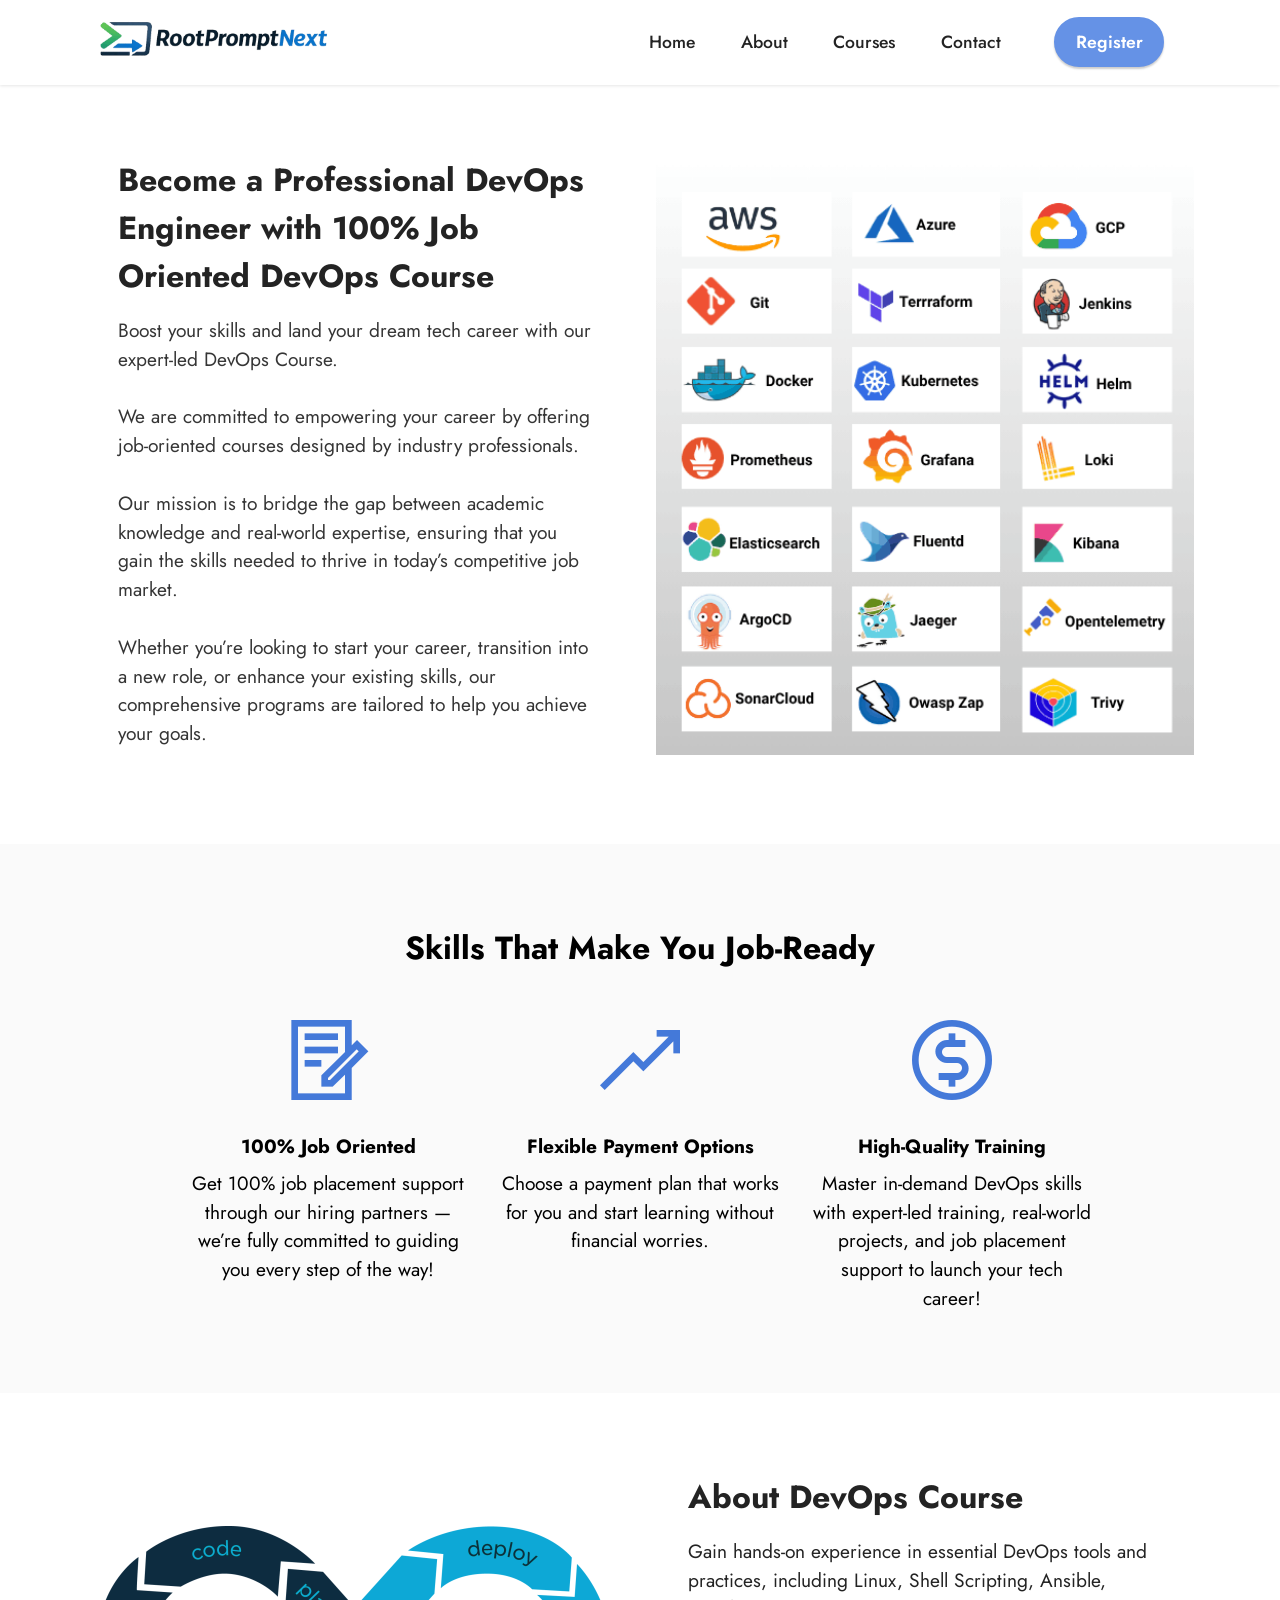
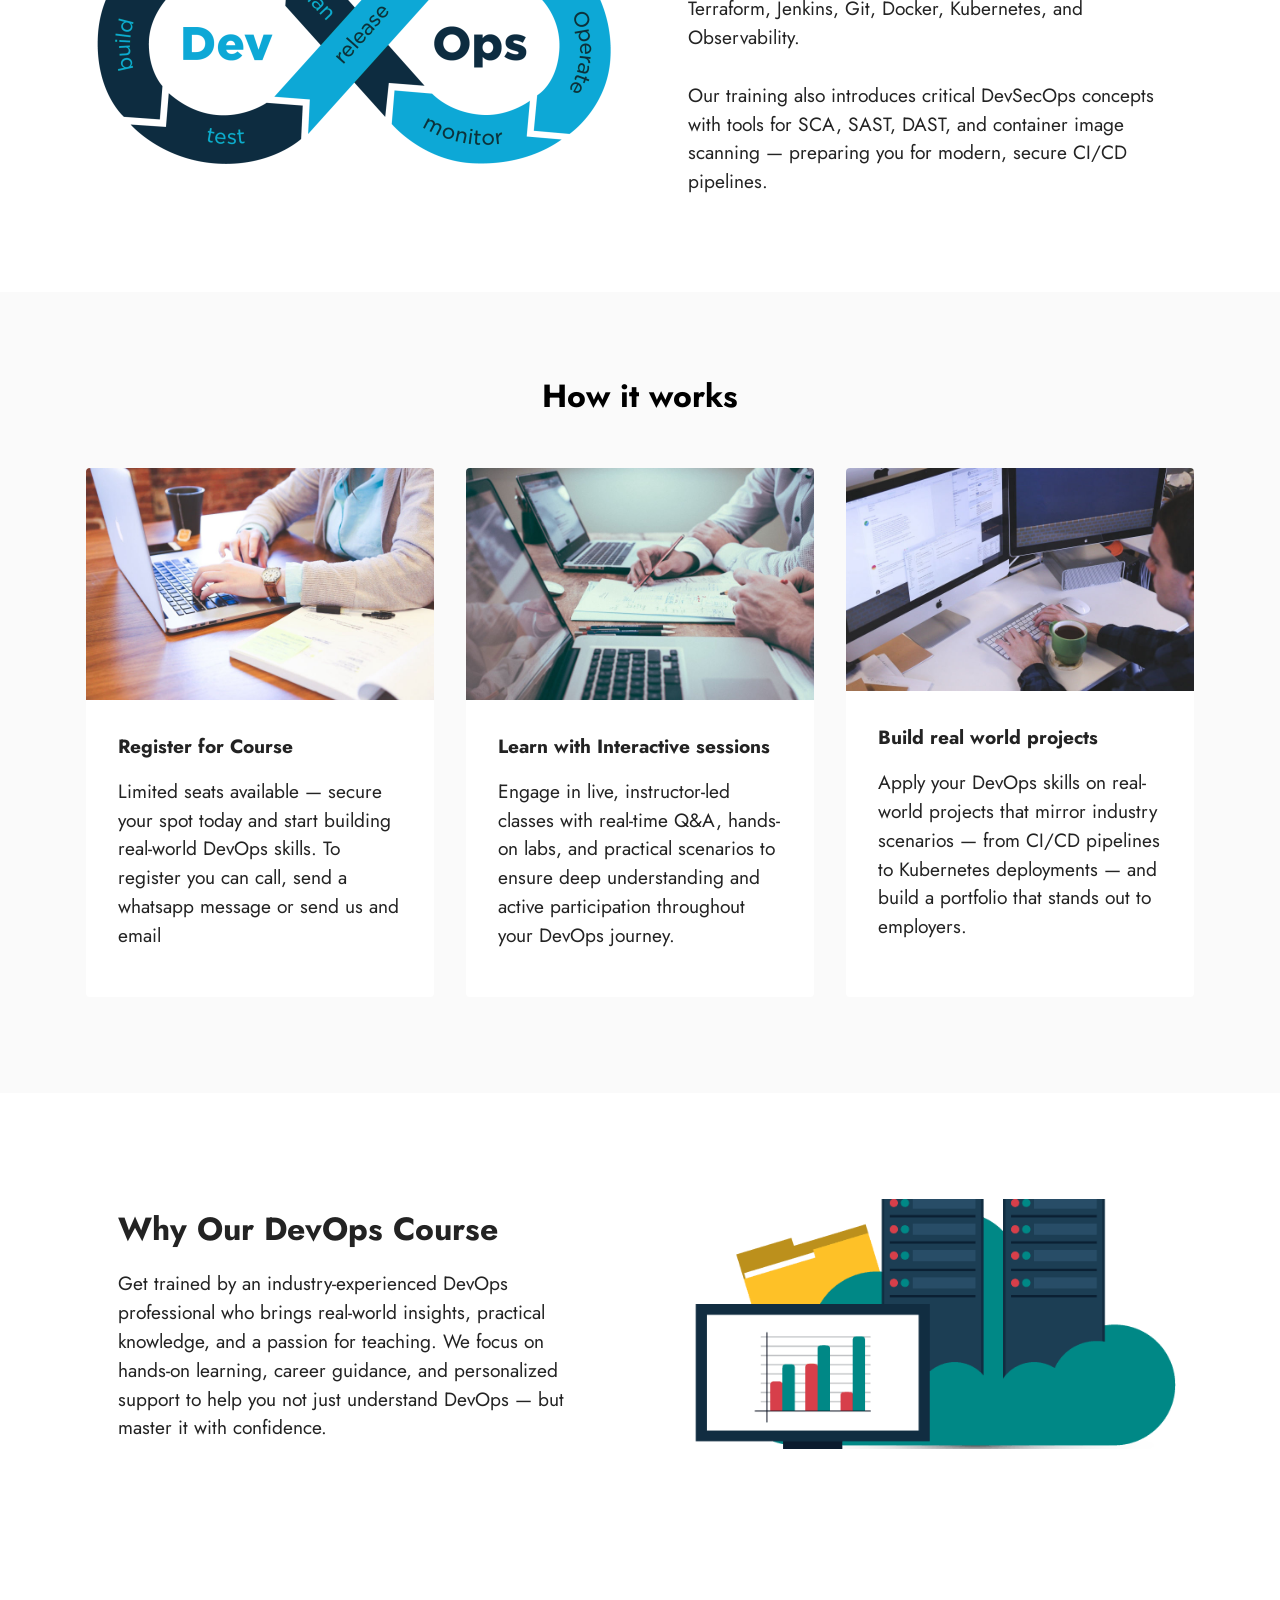
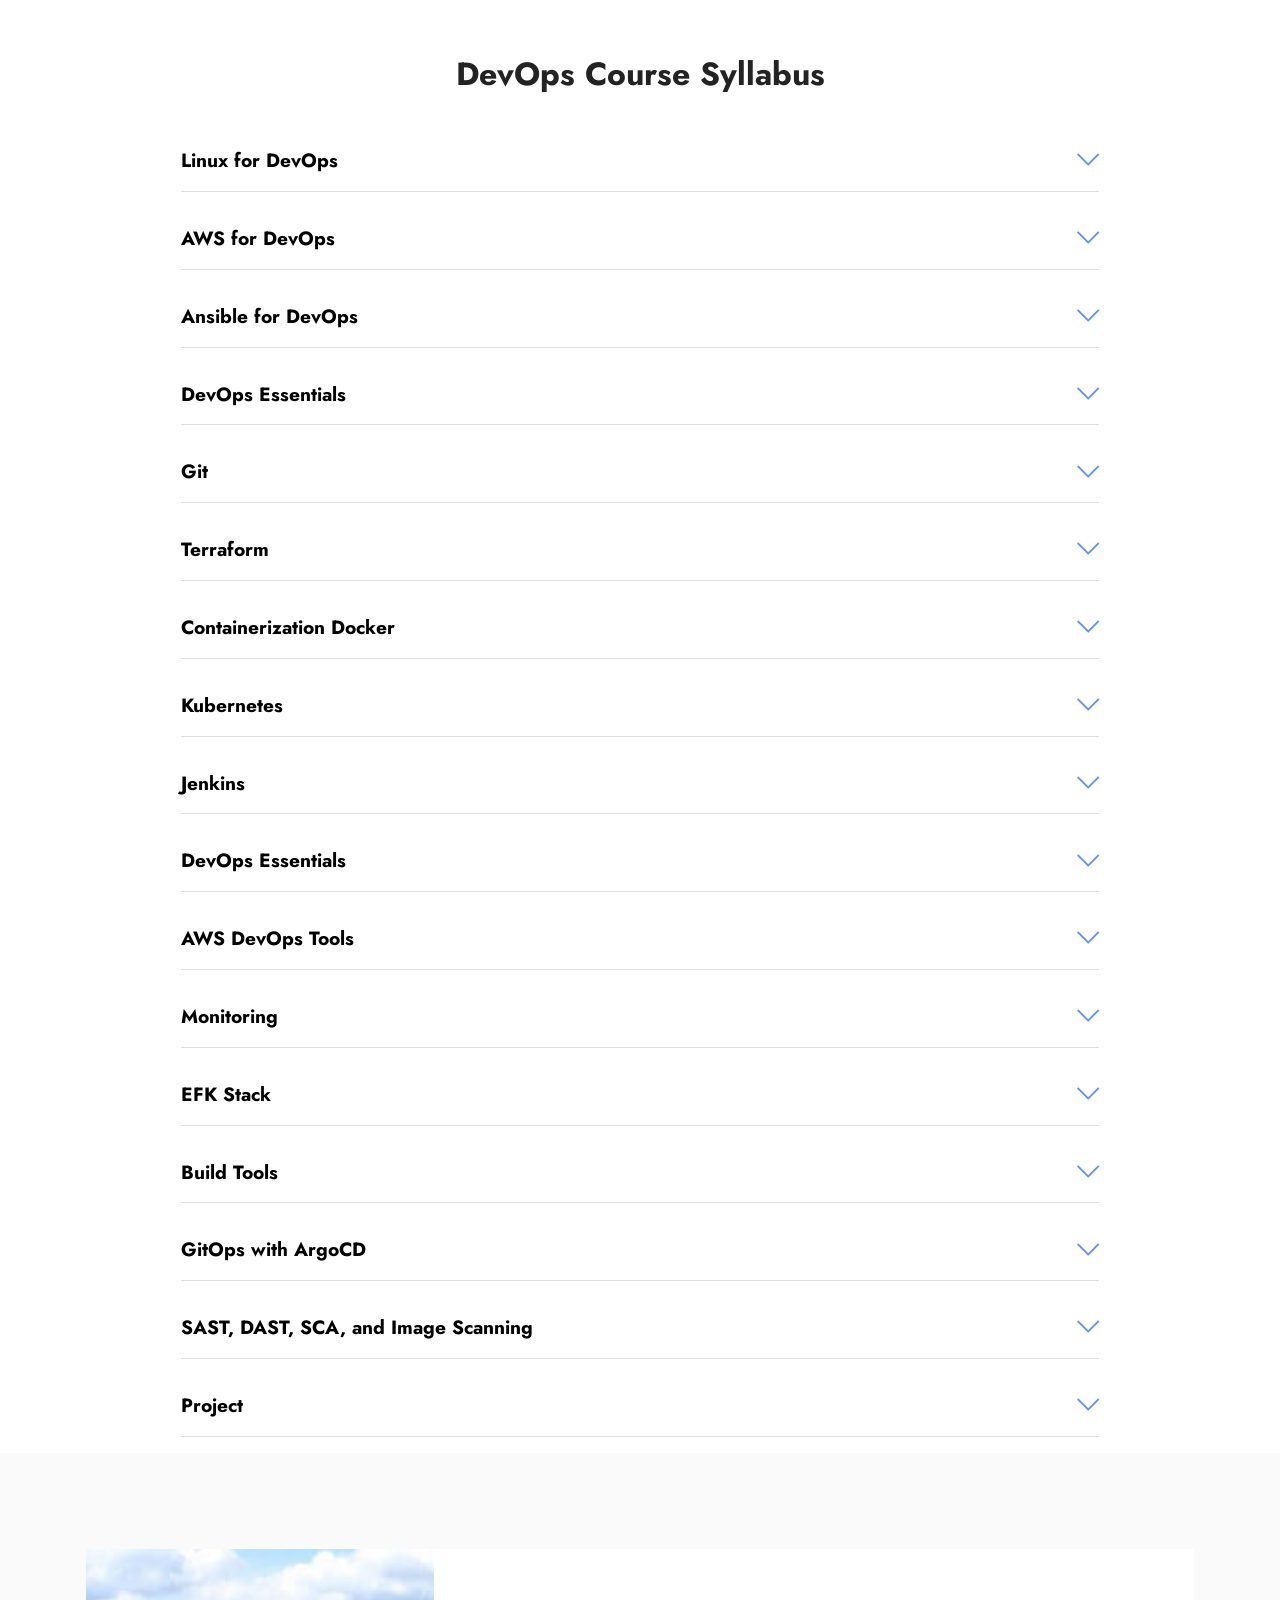
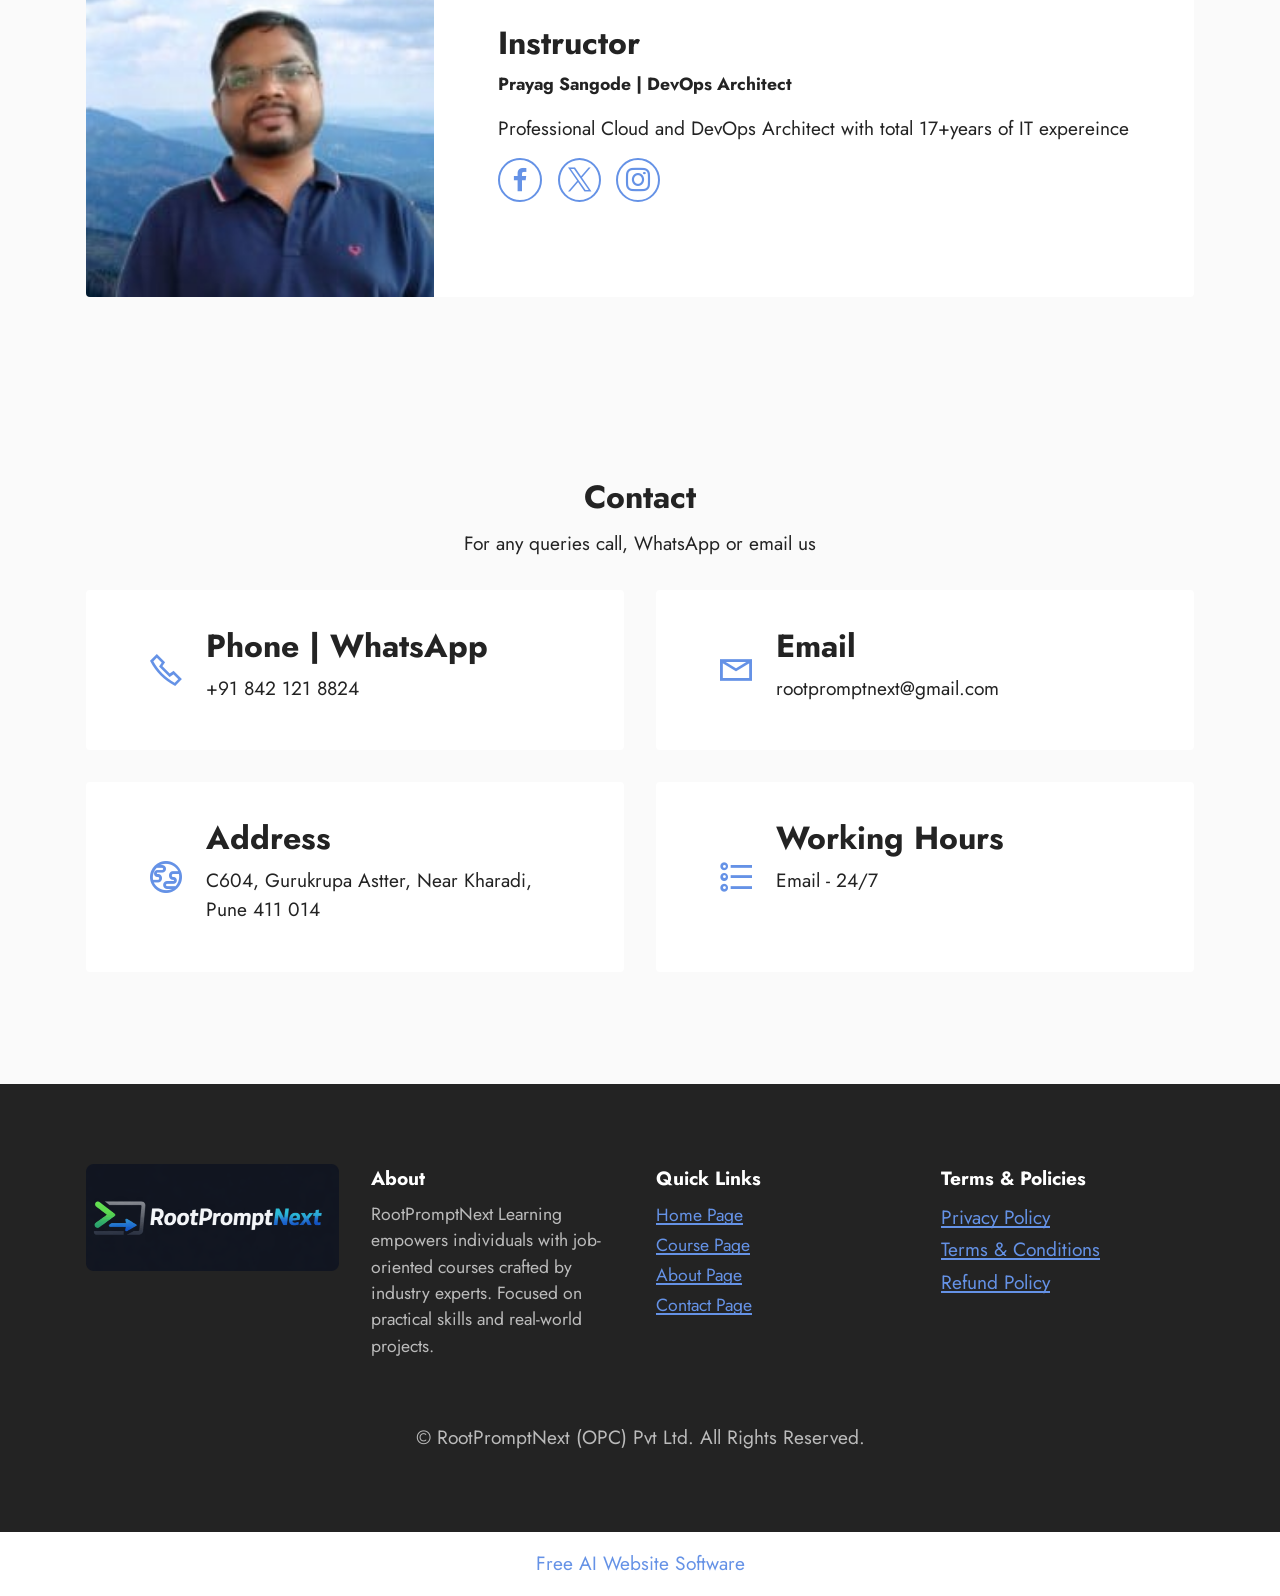
==== index.html @ 07fb3867 "change url" ====
<!DOCTYPE html>
<html  >
<head>
  <!-- Site made with Mobirise Website Builder v6.0.6, https://mobirise.com -->
  <meta charset="UTF-8">
  <meta http-equiv="X-UA-Compatible" content="IE=edge">
  <meta name="generator" content="Mobirise v6.0.6, mobirise.com">
  <meta name="viewport" content="width=device-width, initial-scale=1, minimum-scale=1">
  <link rel="shortcut icon" href="assets/images/faviconrpn-62x46.png" type="image/x-icon">
  <meta name="description" content="Join RootPromptNext Learning’s hands-on DevOps course and master Docker, Kubernetes, CI/CD, Infrastructure as Code, DevSecOps, and real-world projects. Learn industry-ready DevOps skills with practical labs and placement assistance.">
  
  
  <title>Home | DevOps Course with Real-World Projects | RootPromptNext Learning</title>
  <link rel="stylesheet" href="assets/web/assets/mobirise-icons2/mobirise2.css">
  <link rel="stylesheet" href="assets/web/assets/mobirise-icons/mobirise-icons.css">
  <link rel="stylesheet" href="assets/bootstrap/css/bootstrap.min.css">
  <link rel="stylesheet" href="assets/bootstrap/css/bootstrap-grid.min.css">
  <link rel="stylesheet" href="assets/bootstrap/css/bootstrap-reboot.min.css">
  <link rel="stylesheet" href="assets/dropdown/css/style.css">
  <link rel="stylesheet" href="assets/socicon/css/styles.css">
  <link rel="stylesheet" href="assets/theme/css/style.css">
  <link rel="preload" href="https://fonts.googleapis.com/css?family=Jost:100,200,300,400,500,600,700,800,900,100i,200i,300i,400i,500i,600i,700i,800i,900i&display=swap" as="style" onload="this.onload=null;this.rel='stylesheet'">
  <noscript><link rel="stylesheet" href="https://fonts.googleapis.com/css?family=Jost:100,200,300,400,500,600,700,800,900,100i,200i,300i,400i,500i,600i,700i,800i,900i&display=swap"></noscript>
  <link rel="preload" as="style" href="assets/mobirise/css/mbr-additional.css?v=2Hz3wS"><link rel="stylesheet" href="assets/mobirise/css/mbr-additional.css?v=2Hz3wS" type="text/css">

  
  
  
</head>
<body>
  
  <section data-bs-version="5.1" class="menu menu1 cid-vclNN9jb9I" once="menu" id="menu1-7">
    

    <nav class="navbar navbar-dropdown navbar-fixed-top navbar-expand-lg">
        <div class="container">
            <div class="navbar-brand">
                <span class="navbar-logo">
                    <a href="https://learning.rootpromptnext.com/">
                        <img src="assets/images/rpn-transparent2-384x97.png" alt="Mobirise Website Builder" style="height: 4rem;">
                    </a>
                </span>
                <span class="navbar-caption-wrap"><a class="navbar-caption text-black display-7" href="https://mobiri.se"></a></span>
            </div>
            <button class="navbar-toggler" type="button" data-toggle="collapse" data-bs-toggle="collapse" data-target="#navbarSupportedContent" data-bs-target="#navbarSupportedContent" aria-controls="navbarNavAltMarkup" aria-expanded="false" aria-label="Toggle navigation">
                <div class="hamburger">
                    <span></span>
                    <span></span>
                    <span></span>
                    <span></span>
                </div>
            </button>
            <div class="collapse navbar-collapse" id="navbarSupportedContent">
                <ul class="navbar-nav nav-dropdown" data-app-modern-menu="true"><li class="nav-item"><a class="nav-link link text-black text-primary display-4" href="index.html">Home</a></li>
                    <li class="nav-item"><a class="nav-link link text-black text-primary display-4" href="about.html">About</a></li>
                    <li class="nav-item"><a class="nav-link link text-black text-primary display-4" href="course.html">Courses</a></li><li class="nav-item"><a class="nav-link link text-black text-primary display-4" href="contact.html">Contact</a></li></ul>
                
                <div class="navbar-buttons mbr-section-btn"><a class="btn btn-primary display-4" href="contact.html#form7-2e">Register</a></div>
            </div>
        </div>
    </nav>
</section>

<section data-bs-version="5.1" class="header14 cid-sFzxmVl7J6" id="header14-1f">

    

    

    <div class="container">
        <div class="row justify-content-center align-items-center">
            <div class="col-12 col-md-6 image-wrapper">
                <img src="assets/images/devops-tools-524x574.png" alt="Mobirise Website Builder">
            </div>
            <div class="col-12 col-md">
                <div class="text-wrapper">
                    <h1 class="mbr-section-title mbr-fonts-style mb-3 display-5"><strong>Become a Professional DevOps Engineer with 100% Job Oriented DevOps Course</strong></h1>
                    <p class="mbr-text mbr-fonts-style display-7">
                        Boost your skills and land your dream tech career with our expert-led DevOps Course.<br><br>We are committed to empowering your career by offering job-oriented courses designed by industry professionals. <br><br>Our mission is to bridge the gap between academic knowledge and real-world expertise, ensuring that you gain the skills needed to thrive in today’s competitive job market. <br><br>Whether you’re looking to start your career, transition into a new role, or enhance your existing skills, our comprehensive programs are tailored to help you achieve your goals.<br></p>
                    
                </div>
            </div>
        </div>
    </div>
</section>

<section data-bs-version="5.1" class="features1 cid-sFzyUE9AaP" id="features1-1i">
    

    
    <div class="container-fluid">
        <div class="row">
            <div class="col-12 col-lg-9">
                <h3 class="mbr-section-title mbr-fonts-style align-center mb-0 display-5"><strong>Skills That Make You Job-Ready</strong></h3>
                
            </div>
        </div>
        <div class="row">
            <div class="card col-12 col-md-6 col-lg-3">
                <div class="card-wrapper">
                    <div class="card-box align-center">
                        <div class="iconfont-wrapper">
                            <span class="mbr-iconfont mobi-mbri-contact-form mobi-mbri"></span>
                        </div>
                        <h5 class="card-title mbr-fonts-style display-7"><strong>100% Job&nbsp;Oriented</strong></h5>
                        <p class="card-text mbr-fonts-style display-7">Get 100% job placement support through our hiring partners — we’re fully committed to guiding you every step of the way!</p>
                    </div>
                </div>
            </div>
            <div class="card col-12 col-md-6 col-lg-3">
                <div class="card-wrapper">
                    <div class="card-box align-center">
                        <div class="iconfont-wrapper">
                            <span class="mbr-iconfont mobi-mbri-growing-chart mobi-mbri"></span>
                        </div>
                        <h5 class="card-title mbr-fonts-style display-7"><strong>Flexible Payment Options</strong></h5>
                        <p class="card-text mbr-fonts-style display-7">Choose a payment plan that works for you and start learning without financial worries.</p>
                    </div>
                </div>
            </div>
            <div class="card col-12 col-md-6 col-lg-3">
                <div class="card-wrapper">
                    <div class="card-box align-center">
                        <div class="iconfont-wrapper">
                            <span class="mbr-iconfont mobi-mbri-cash mobi-mbri"></span>
                        </div>
                        <h5 class="card-title mbr-fonts-style display-7"><strong>High-Quality Training</strong></h5>
                        <p class="card-text mbr-fonts-style display-7">Master in-demand DevOps skills with expert-led training, real-world projects, and job placement support to launch your tech career!</p>
                    </div>
                </div>
            </div>
            
        </div>
    </div>
</section>

<section data-bs-version="5.1" class="header14 cid-sFzz5E692j" id="header14-1j">

    

    

    <div class="container">
        <div class="row justify-content-center align-items-center">
            <div class="col-12 col-md-6 image-wrapper">
                <img src="assets/images/course2-1076x554.png" alt="Mobirise Website Builder">
            </div>
            <div class="col-12 col-md">
                <div class="text-wrapper">
                    <h1 class="mbr-section-title mbr-fonts-style mb-3 display-5">
                        <strong>About DevOps Course</strong></h1>
                    <p class="mbr-text mbr-fonts-style display-7">Gain hands-on experience in essential DevOps tools and practices, including Linux, Shell Scripting, Ansible, Terraform, Jenkins, Git, Docker, Kubernetes, and Observability.&nbsp;<br><br>Our training also introduces critical DevSecOps concepts with tools for SCA, SAST, DAST, and container image scanning — preparing you for modern, secure CI/CD pipelines.<br></p>
                    
                </div>
            </div>
        </div>
    </div>
</section>

<section data-bs-version="5.1" class="features3 cid-sFzFvgBfc0" id="features3-1p">
    
    
    <div class="container">
        <div class="mbr-section-head">
            <h4 class="mbr-section-title mbr-fonts-style align-center mb-5 display-5">
                <strong>How it works</strong></h4>
            
        </div>
        <div class="row mt-4">
            <div class="item features-image col-12 col-md-6 col-lg-4">
                <div class="item-wrapper">
                    <div class="item-img">
                        <img src="assets/images/mbr-816x544.jpg" alt="Mobirise Website Builder">
                    </div>
                    <div class="item-content">
                        <h5 class="item-title mbr-fonts-style display-7"><strong>Register for Course</strong></h5>
                        
                        <p class="mbr-text mbr-fonts-style mt-3 display-7">Limited seats available — secure your spot today and start building real-world DevOps skills. To register you can call, send a whatsapp message or send us and email</p>
                    </div>
                    
                </div>
            </div>
            <div class="item features-image col-12 col-md-6 col-lg-4">
                <div class="item-wrapper">
                    <div class="item-img">
                        <img src="assets/images/mbr-1-816x544.jpg" alt="Mobirise Website Builder">
                    </div>
                    <div class="item-content">
                        <h5 class="item-title mbr-fonts-style display-7"><strong>Learn with Interactive sessions</strong></h5>
                        
                        <p class="mbr-text mbr-fonts-style mt-3 display-7">Engage in live, instructor-led classes with real-time Q&amp;A, hands-on labs, and practical scenarios to ensure deep understanding and active participation throughout your DevOps journey.</p>
                    </div>
                    
                </div>
            </div>
            <div class="item features-image col-12 col-md-6 col-lg-4">
                <div class="item-wrapper">
                    <div class="item-img">
                        <img src="assets/images/mbr-816x524.jpg" alt="Mobirise Website Builder">
                    </div>
                    <div class="item-content">
                        <h5 class="item-title mbr-fonts-style display-7"><strong>Build real world projects</strong></h5>
                        
                        <p class="mbr-text mbr-fonts-style mt-3 display-7">Apply your DevOps skills on real-world projects that mirror industry scenarios — from CI/CD pipelines to Kubernetes deployments — and build a portfolio that stands out to employers.<br></p>
                    </div>
                    
                </div>
            </div>
        </div>
    </div>
</section>

<section data-bs-version="5.1" class="image2 cid-vcCRQs8knd" id="image2-10">
    

    
    

    <div class="container">
        <div class="row align-items-center">
            <div class="col-12 col-lg-6">
                <div class="image-wrapper">
                    <img src="assets/images/course3-1-820x382.png" alt="">
                    <p class="mbr-description mbr-fonts-style mt-2 align-center display-4"></p>
                </div>
            </div>
            <div class="col-12 col-lg">
                <div class="text-wrapper">
                    <h3 class="mbr-section-title mbr-fonts-style mb-3 display-5">
                        <strong>Why Our DevOps Course</strong></h3>
                    <p class="mbr-text mbr-fonts-style display-7">
                        Get trained by an industry-experienced DevOps professional who brings real-world insights, practical knowledge, and a passion for teaching. We focus on hands-on learning, career guidance, and personalized support to help you not just understand DevOps — but master it with confidence.</p>
                </div>
            </div>
        </div>
    </div>
</section>

<section data-bs-version="5.1" class="content17 cid-vcCKoKiHjn" id="content17-p">

    

    
    
    
    <div class="container">
        
            <div class="row justify-content-center">
                <div class="col-12 col-md-10">
                    <div class="section-head align-center mb-4">
                        <h3 class="mbr-section-title mb-0 mbr-fonts-style display-5">
                            <strong>DevOps Course Syllabus</strong></h3>
                        
                    </div>
                    
                    <div id="bootstrap-toggle" class="toggle-panel accordionStyles tab-content">
                        <div class="card mb-3">
                            <div class="card-header" role="tab" id="headingOne">
                                <a role="button" class="collapsed panel-title text-black" data-toggle="collapse" data-bs-toggle="collapse" data-core="" href="#collapse1_6" aria-expanded="false" aria-controls="collapse1">
                                    <h6 class="panel-title-edit mbr-fonts-style mb-0 display-7"><strong>Linux for DevOps</strong></h6>
                                    <span class="sign mbr-iconfont mbri-arrow-down"></span>
                                </a>
                            </div>
                            <div id="collapse1_6" class="panel-collapse noScroll collapse" role="tabpanel" aria-labelledby="headingOne">
                                <div class="panel-body">
                                    <p class="mbr-fonts-style panel-text display-7">✔ Intro to Linux: Provisioning Ubuntu Linux VM on AWS
<br>✔ Basic Commands: Navigating file system
<br>✔ User Management: Groups, permissions
<br>✔ Admin Access: Using sudo
<br>✔ Web Servers: Apache &amp; Nginx setup
<br>✔ Shell Scripting: Variables, input, operators, loops, functions
<br>✔ File Operations: cut, awk, sed, grep</p>
                                </div>
                            </div>
                        </div>
                        <div class="card mb-3">
                            <div class="card-header" role="tab" id="headingTwo">
                                <a role="button" class="collapsed panel-title text-black" data-toggle="collapse" data-bs-toggle="collapse" data-core="" href="#collapse2_6" aria-expanded="false" aria-controls="collapse2">
                                    <h6 class="panel-title-edit mbr-fonts-style mb-0 display-7"><strong>AWS for DevOps</strong></h6>
                                    <span class="sign mbr-iconfont mbri-arrow-down"></span>
                                </a>

                            </div>
                            <div id="collapse2_6" class="panel-collapse noScroll collapse" role="tabpanel" aria-labelledby="headingTwo">
                                <div class="panel-body">
                                    <p class="mbr-fonts-style panel-text display-7">✔ AWS Basics: Overview, global infrastructure, DevOps benefits, IaaS/PaaS/SaaS, real-world use cases
<br>✔ Networking: Regions, AZs, Edge Locations
<br>✔ Compute: EC2 basics, launching &amp; managing instances, AMIs, instance types, key pairs
<br>✔ Storage: S3 buckets
<br>✔ VPC Fundamentals: VPC setup, subnets, IP addressing, route tables, IGW, NAT
<br>✔ Databases: Amazon RDS basics
<br>✔ Route 53: DNS hosting, hosted zones
<br>✔ IAM: Users, groups, roles, policies
<br>✔ Secrets Manager: Secure credential storage
<br>✔ ACM: SSL/TLS certificate management</p>
                                </div>
                            </div>
                        </div>
                        <div class="card mb-3">
                            <div class="card-header" role="tab" id="headingThree">
                                <a role="button" class="collapsed panel-title text-black" data-toggle="collapse" data-bs-toggle="collapse" data-core="" href="#collapse3_6" aria-expanded="false" aria-controls="collapse3">
                                    <h6 class="panel-title-edit mbr-fonts-style mb-0 display-7"><strong>Ansible for DevOps</strong></h6>
                                    <span class="sign mbr-iconfont mbri-arrow-down"></span>
                                </a>
                            </div>
                            <div id="collapse3_6" class="panel-collapse noScroll collapse" role="tabpanel" aria-labelledby="headingThree">
                                <div class="panel-body">
                                    <p class="mbr-fonts-style panel-text display-7">✔ What is Infrastructure as Code (IaC)?
<br>✔ What is Configuration Management and Configuration as code (CaC)?
<br>✔ Introduction to Ansible and its architecture
<br>✔ Installing and setting up Ansible (Control Node &amp; Managed Nodes)
<br>✔ Understanding Inventory and Ansible Ad-Hoc Commands
<br>✔ Writing and running Ansible Playbooks
<br>✔ Working with Ansible Variables and Facts
<br>✔ Conditionals, Loops, and Filters in Ansible
<br>✔ Using Ansible Handlers for idempotency
<br>✔ Organizing Playbooks using Roles
<br>✔ Ansible Galaxy and Reusing Community Roles</p>
                                </div>
                            </div>
                        </div>
                        <div class="card mb-3">
                            <div class="card-header" role="tab" id="headingThree">
                                <a role="button" class="collapsed panel-title text-black" data-toggle="collapse" data-bs-toggle="collapse" data-core="" href="#collapse4_6" aria-expanded="false" aria-controls="collapse4">
                                    <h6 class="panel-title-edit mbr-fonts-style mb-0 display-7"><strong>DevOps Essentials</strong></h6>
                                    <span class="sign mbr-iconfont mbri-arrow-down"></span>
                                </a>
                            </div>
                            <div id="collapse4_6" class="panel-collapse noScroll collapse" role="tabpanel" aria-labelledby="headingThree">
                                <div class="panel-body">
                                    <p class="mbr-fonts-style panel-text display-7">✔ Why Learn DevOps?
<br>✔ What is SDLC - Software Development Lifecycle?
<br>✔ How is software Build and Run?
<br>✔ What is software code, compiler and library?
<br>✔ Modern Software Development Approach using DevOps
<br>✔ What is DevOps Culture?
<br>✔ What are various DevOps Phases?
<br>✔ What is Monolithic &amp; Microservices deployment process?
<br>✔ What Agile &amp; DevOps?
<br>✔ Basics of System Design Approach
<br>✔ Introduction to various DevOps tools</p>
                                </div>
                            </div>
                        </div>
                        <div class="card mb-3">
                            <div class="card-header" role="tab" id="headingThree">
                                <a role="button" class="collapsed panel-title text-black" data-toggle="collapse" data-bs-toggle="collapse" data-core="" href="#collapse5_6" aria-expanded="false" aria-controls="collapse5">
                                   <h6 class="panel-title-edit mbr-fonts-style mb-0 display-7"><strong>Git</strong></h6>
                                        <span class="mbr-iconfont mobi-mbri-arrow-down mobi-mbri"></span>
                                </a>
                            </div>
                            <div id="collapse5_6" class="panel-collapse noScroll collapse" role="tabpanel" aria-labelledby="headingThree">
                                <div class="panel-body">
                                    <p class="mbr-fonts-style panel-text display-7">✔ Introduction to Git
<br>✔ Why Git ?
<br>✔ How Git Works?
<br>✔ Git best practices
<br>✔ What version control system?
<br>✔ Git lifecycle
<br>✔ Git commands
<br>✔ Working with branches
<br>✔ Merging the branches
<br>✔ Github &amp; Gitlab</p>
                                </div>
                            </div>
                        </div>
                        <div class="card mb-3">
                            <div class="card-header" role="tab" id="headingThree">
                                <a role="button" class="collapsed panel-title text-black" data-toggle="collapse" data-bs-toggle="collapse" data-core="" href="#collapse6_6" aria-expanded="false" aria-controls="collapse6">
                                    <h6 class="panel-title-edit mbr-fonts-style mb-0 display-7"><strong>Terraform</strong></h6>
                                    <span class="mbr-iconfont mobi-mbri-arrow-down mobi-mbri"></span>
                                </a>
                            </div>
                            <div id="collapse6_6" class="panel-collapse noScroll collapse" role="tabpanel" aria-labelledby="headingThree">
                                <div class="panel-body">
                                    <p class="mbr-fonts-style panel-text display-7">✔ What is Infrastructure as code(IaC)?
<br>✔ Understanding terms deployment, provisioning, orchestration and config management.
<br>✔ Understanding terms Mutable and Immutable infrastructure.
<br>✔ Understanding terms Idempotence, Imperative &amp; Declarative.
<br>✔ Advantages of Terraform.
<br>✔ Terraform lifecycle
<br>✔ Terraform components
<br>✔ Terraform modules
<br>✔ Terraform variables
<br>✔ Terraform output
<br>✔ Data Sources in terraform
<br>✔ Terraform state files and locking
<br>✔ Introduction to terraform cloud
<br>✔ AWS resources provisioning using terraform</p>
                                </div>
                            </div>
                        </div>
                    </div>
                </div>
            </div>
        </div>
</section>

<section data-bs-version="5.1" class="content17 cid-vcCO34eFTi" id="content17-v">

    

    
    
    
    <div class="container">
        
            <div class="row justify-content-center">
                <div class="col-12 col-md-10">
                    
                    
                    <div id="bootstrap-toggle" class="toggle-panel accordionStyles tab-content">
                        <div class="card mb-3">
                            <div class="card-header" role="tab" id="headingOne">
                                <a role="button" class="collapsed panel-title text-black" data-toggle="collapse" data-bs-toggle="collapse" data-core="" href="#collapse1_7" aria-expanded="false" aria-controls="collapse1">
                                    <h6 class="panel-title-edit mbr-fonts-style mb-0 display-7"><strong>Containerization Docker</strong></h6>
                                    <span class="sign mbr-iconfont mbri-arrow-down"></span>
                                </a>
                            </div>
                            <div id="collapse1_7" class="panel-collapse noScroll collapse" role="tabpanel" aria-labelledby="headingOne">
                                <div class="panel-body">
                                    <p class="mbr-fonts-style panel-text display-7">✔ What is containerization?
<br>✔ VM vs Containers
<br>✔ What is cgroups?
<br>✔ What is Docker?
<br>✔ What are Docker Images?
<br>✔ What is container registry?
<br>✔ What is Dockerfile?
<br>✔ DockerHub
<br>✔ Docker Compose
<br>✔ Nexus Repository
<br>✔ Docker Volumes
<br>✔ Docker Network</p>
                                </div>
                            </div>
                        </div>
                        <div class="card mb-3">
                            <div class="card-header" role="tab" id="headingTwo">
                                <a role="button" class="collapsed panel-title text-black" data-toggle="collapse" data-bs-toggle="collapse" data-core="" href="#collapse2_7" aria-expanded="false" aria-controls="collapse2">
                                    <h6 class="panel-title-edit mbr-fonts-style mb-0 display-7"><strong>Kubernetes</strong></h6>
                                    <span class="sign mbr-iconfont mbri-arrow-down"></span>
                                </a>

                            </div>
                            <div id="collapse2_7" class="panel-collapse noScroll collapse" role="tabpanel" aria-labelledby="headingTwo">
                                <div class="panel-body">
                                    <p class="mbr-fonts-style panel-text display-7">✔ Introduction to Kubernetes
<br>✔ Various Kubernetes providers(vendors)
<br>✔ Kubernetes Architecture - master and worker nodes
<br>✔ K8s important standards - OCI, CRI
<br>✔ K8s installation using microk8s
<br>✔ K8s installation using kubeadm - vanilla k8s
<br>✔ K8s workload and workload resources
<br>✔ K8s object - pod, service, image, volume, namespace
<br>✔ K8s pod, replicaset and deployment
<br>✔ K8s services
<br>✔ K8s ingress
<br>✔ K8s imperative commands
<br>✔ K8s manifests
<br>✔ K8s storage class, pv, pvc
<br>✔ K8s configmap
<br>✔ K8s secrets
<br>✔ Introduction to k8s deployment strategies - recreate, rolling update, blue/green deployment, canary deployment
<br>✔ K8s important concepts like liveness, readiness, and startup probes
<br>✔ K8s concepts like stateful workload, stateless workload, and daemonset
<br>✔ Introduction to HorizontalPodAutoscaler(HPA)
<br>✔ Introduction to Helm Chart<br>✔ Introduction to Operators</p>
                                </div>
                            </div>
                        </div>
                        <div class="card mb-3">
                            <div class="card-header" role="tab" id="headingThree">
                                <a role="button" class="collapsed panel-title text-black" data-toggle="collapse" data-bs-toggle="collapse" data-core="" href="#collapse3_7" aria-expanded="false" aria-controls="collapse3">
                                    <h6 class="panel-title-edit mbr-fonts-style mb-0 display-7"><strong>Jenkins</strong></h6>
                                    <span class="sign mbr-iconfont mbri-arrow-down"></span>
                                </a>
                            </div>
                            <div id="collapse3_7" class="panel-collapse noScroll collapse" role="tabpanel" aria-labelledby="headingThree">
                                <div class="panel-body">
                                    <p class="mbr-fonts-style panel-text display-7">✔ What is CI/CD?
<br>✔ What is Pipeline?
<br>✔ What is Jenkins?
<br>✔ Jenkins Installation
<br>✔ Jenkins freestyle project
<br>✔ Jenkins scripted and declarative pipeline
<br>✔ Jenkins credentials
<br>✔ Jenkins Plugins
<br>✔ CI/CD pipeline to deploy application on k8s cluster using Jenkins
<br>✔ Github webhook with Jenkins
<br>✔ Introduction to Jenkins master-slave setup</p>
                                </div>
                            </div>
                        </div>
                        <div class="card mb-3">
                            <div class="card-header" role="tab" id="headingThree">
                                <a role="button" class="collapsed panel-title text-black" data-toggle="collapse" data-bs-toggle="collapse" data-core="" href="#collapse4_7" aria-expanded="false" aria-controls="collapse4">
                                    <h6 class="panel-title-edit mbr-fonts-style mb-0 display-7"><strong>DevOps Essentials</strong></h6>
                                    <span class="sign mbr-iconfont mbri-arrow-down"></span>
                                </a>
                            </div>
                            <div id="collapse4_7" class="panel-collapse noScroll collapse" role="tabpanel" aria-labelledby="headingThree">
                                <div class="panel-body">
                                    <p class="mbr-fonts-style panel-text display-7">✔ Why Learn DevOps?
<br>✔ What is SDLC - Software Development Lifecycle?
<br>✔ How is software Build and Run?
<br>✔ What is software code, compiler and library?
<br>✔ Modern Software Development Approach using DevOps
<br>✔ What is DevOps Culture?
<br>✔ What are various DevOps Phases?
<br>✔ What is Monolithic &amp; Microservices deployment process?
<br>✔ What Agile &amp; DevOps?
<br>✔ Basics of System Design Approach
<br>✔ Introduction to various DevOps tools</p>
                                </div>
                            </div>
                        </div>
                        <div class="card mb-3">
                            <div class="card-header" role="tab" id="headingThree">
                                <a role="button" class="collapsed panel-title text-black" data-toggle="collapse" data-bs-toggle="collapse" data-core="" href="#collapse5_7" aria-expanded="false" aria-controls="collapse5">
                                   <h6 class="panel-title-edit mbr-fonts-style mb-0 display-7"><strong>AWS DevOps Tools</strong></h6>
                                        <span class="mbr-iconfont mobi-mbri-arrow-down mobi-mbri"></span>
                                </a>
                            </div>
                            <div id="collapse5_7" class="panel-collapse noScroll collapse" role="tabpanel" aria-labelledby="headingThree">
                                <div class="panel-body">
                                    <p class="mbr-fonts-style panel-text display-7">✔ AWS EKS
<br>✔ AWS ECR
<br>✔ AWS CodePipeline
<br>✔ AWS CodeBuild</p>
                                </div>
                            </div>
                        </div>
                        <div class="card mb-3">
                            <div class="card-header" role="tab" id="headingThree">
                                <a role="button" class="collapsed panel-title text-black" data-toggle="collapse" data-bs-toggle="collapse" data-core="" href="#collapse6_7" aria-expanded="false" aria-controls="collapse6">
                                    <h6 class="panel-title-edit mbr-fonts-style mb-0 display-7"><strong>Monitoring</strong></h6>
                                    <span class="mbr-iconfont mobi-mbri-arrow-down mobi-mbri"></span>
                                </a>
                            </div>
                            <div id="collapse6_7" class="panel-collapse noScroll collapse" role="tabpanel" aria-labelledby="headingThree">
                                <div class="panel-body">
                                    <p class="mbr-fonts-style panel-text display-7">✔ Prometheus
<br>✔ Grafana
<br>✔ Alertmanager</p>
                                </div>
                            </div>
                        </div>
                    </div>
                </div>
            </div>
        </div>
</section>

<section data-bs-version="5.1" class="content17 cid-vcCP7bmI4f" id="content17-w">

    

    
    
    
    <div class="container">
        
            <div class="row justify-content-center">
                <div class="col-12 col-md-10">
                    
                    
                    <div id="bootstrap-toggle" class="toggle-panel accordionStyles tab-content">
                        <div class="card mb-3">
                            <div class="card-header" role="tab" id="headingOne">
                                <a role="button" class="collapsed panel-title text-black" data-toggle="collapse" data-bs-toggle="collapse" data-core="" href="#collapse1_8" aria-expanded="false" aria-controls="collapse1">
                                    <h6 class="panel-title-edit mbr-fonts-style mb-0 display-7"><strong>EFK Stack</strong></h6>
                                    <span class="sign mbr-iconfont mbri-arrow-down"></span>
                                </a>
                            </div>
                            <div id="collapse1_8" class="panel-collapse noScroll collapse" role="tabpanel" aria-labelledby="headingOne">
                                <div class="panel-body">
                                    <p class="mbr-fonts-style panel-text display-7">✔ Elastic Search<br>✔ FluentBit<br>✔ Kibana</p>
                                </div>
                            </div>
                        </div>
                        <div class="card mb-3">
                            <div class="card-header" role="tab" id="headingTwo">
                                <a role="button" class="collapsed panel-title text-black" data-toggle="collapse" data-bs-toggle="collapse" data-core="" href="#collapse2_8" aria-expanded="false" aria-controls="collapse2">
                                    <h6 class="panel-title-edit mbr-fonts-style mb-0 display-7"><strong>Build Tools</strong></h6>
                                    <span class="sign mbr-iconfont mbri-arrow-down"></span>
                                </a>

                            </div>
                            <div id="collapse2_8" class="panel-collapse noScroll collapse" role="tabpanel" aria-labelledby="headingTwo">
                                <div class="panel-body">
                                    <p class="mbr-fonts-style panel-text display-7">✔ Understanding Build Tools: Why They Matter in Software Development
<br>✔ Build, Packaging, and Release Management for Java, Python, and JavaScript
<br>✔ Java SpringBoot Build &amp; Package
<br>✔ Dockerizing the Java Spring Boot Application
<br>✔ Nodejs Build &amp; Package
<br>✔ Dockerize nodejs application
<br>✔ Python Build and Package
<br>✔ Dockerize Python Application
<br>✔ Dotnet build and package
<br>✔ Dockerize the dotnet application</p>
                                </div>
                            </div>
                        </div>
                        <div class="card mb-3">
                            <div class="card-header" role="tab" id="headingThree">
                                <a role="button" class="collapsed panel-title text-black" data-toggle="collapse" data-bs-toggle="collapse" data-core="" href="#collapse3_8" aria-expanded="false" aria-controls="collapse3">
                                    <h6 class="panel-title-edit mbr-fonts-style mb-0 display-7"><strong>GitOps with ArgoCD</strong></h6>
                                    <span class="sign mbr-iconfont mbri-arrow-down"></span>
                                </a>
                            </div>
                            <div id="collapse3_8" class="panel-collapse noScroll collapse" role="tabpanel" aria-labelledby="headingThree">
                                <div class="panel-body">
                                    <p class="mbr-fonts-style panel-text display-7">✔ GitOps Principles and Benefits
<br>✔ Understanding Declarative Infrastructure and Desired State
<br>✔ ArgoCD Architecture and Components
<br>✔ Installing and Configuring ArgoCD
<br>✔ Connecting ArgoCD to Git Repositories
<br>✔ Managing Applications</p>
                                </div>
                            </div>
                        </div>
                        <div class="card mb-3">
                            <div class="card-header" role="tab" id="headingThree">
                                <a role="button" class="collapsed panel-title text-black" data-toggle="collapse" data-bs-toggle="collapse" data-core="" href="#collapse4_8" aria-expanded="false" aria-controls="collapse4">
                                    <h6 class="panel-title-edit mbr-fonts-style mb-0 display-7"><strong>SAST, DAST, SCA, and Image Scanning</strong></h6>
                                    <span class="sign mbr-iconfont mbri-arrow-down"></span>
                                </a>
                            </div>
                            <div id="collapse4_8" class="panel-collapse noScroll collapse" role="tabpanel" aria-labelledby="headingThree">
                                <div class="panel-body">
                                    <p class="mbr-fonts-style panel-text display-7">✔ SAST
<br>✔ Introduction to SAST and its Importance in SDLC
<br>✔ Common SAST Tools: SonarQube
<br>✔ Setting Up SAST in CI/CD Pipelines using SonarQube
<br>✔ Identifying and Fixing Code Vulnerabilities
<br>✔ Best Practices for Secure Code Analysis
<br>✔ DAST
<br>✔ Overview of DAST and Runtime Security
<br>✔ Popular DAST Tools: OWASP ZAP
<br>✔ Configuring DAST for Web Applications
<br>✔ Detecting Vulnerabilities (SQL Injection, XSS, etc.)
<br>✔ Automating DAST Scans in CI/CD Pipelines
<br>✔ SCA
<br>✔ Understanding SCA and Managing Open Source Risks
<br>✔ Key Tools: Snyk
<br>✔ Identifying Vulnerable Libraries and Dependencies
<br>✔ Remediation Strategies for Dependency Vulnerabilities
<br>✔ Integrating SCA into Build Pipelines
<br>✔ Container Image Scanning
<br>✔ Importance of Securing Container Images
<br>✔ Tools for Image Scanning: Trivy
<br>✔ Scanning Images for Vulnerabilities and Misconfigurations
<br>✔ Integrating Image Scans with Docker Build and CI/CD
<br>✔ Best Practices for Building Secure Container Images</p>
                                </div>
                            </div>
                        </div>
                        
                        
                    </div>
                </div>
            </div>
        </div>
</section>

<section data-bs-version="5.1" class="content17 cid-vcCQ75xI8T" id="content17-x">

    

    
    
    
    <div class="container">
        
            <div class="row justify-content-center">
                <div class="col-12 col-md-10">
                    
                    
                    <div id="bootstrap-toggle" class="toggle-panel accordionStyles tab-content">
                        <div class="card mb-3">
                            <div class="card-header" role="tab" id="headingOne">
                                <a role="button" class="collapsed panel-title text-black" data-toggle="collapse" data-bs-toggle="collapse" data-core="" href="#collapse1_9" aria-expanded="false" aria-controls="collapse1">
                                    <h6 class="panel-title-edit mbr-fonts-style mb-0 display-7"><strong>Project</strong></h6>
                                    <span class="sign mbr-iconfont mbri-arrow-down"></span>
                                </a>
                            </div>
                            <div id="collapse1_9" class="panel-collapse noScroll collapse" role="tabpanel" aria-labelledby="headingOne">
                                <div class="panel-body">
                                    <p class="mbr-fonts-style panel-text display-7"></p>
                                </div>
                            </div>
                        </div>
                        
                        
                        
                        
                        
                    </div>
                </div>
            </div>
        </div>
</section>

<section data-bs-version="5.1" class="team2 cid-uSPSMkyus4" xmlns="http://www.w3.org/1999/html" id="team2-3">
    

    
    
    <div class="container">
        <div class="item features-image">
            <div class="item-wrapper">
                <div class="row align-items-center">
                    <div class="col-12 col-md-4">
                        <div class="image-wrapper">
                            <img src="assets/images/prayag-photo-linkedin-200x200.jpg" alt="Mobirise Website Builder">
                        </div>
                    </div>
                    <div class="col-12 col-md">
                        <div class="card-box">
                            <h5 class="card-title mbr-fonts-style m-0 mb-3 display-5"><p>
                                <strong>Instructor</strong>&nbsp;&nbsp;&nbsp;&nbsp;</p></h5>
                            <h6 class="card-subtitle mbr-fonts-style mb-3 display-4">
                                <strong>Prayag Sangode | DevOps Architect</strong></h6>
                            <p class="mbr-text mbr-fonts-style display-7">
                                Professional Cloud and DevOps Architect with total 17+years of IT expereince</p>
                            <div class="social-row display-7">
                                <div class="soc-item">
                                    <a href="https://www.facebook.com/Mobirise/" target="_blank">
                                        <span class="mbr-iconfont socicon socicon-facebook"></span>
                                    </a>
                                </div>
                                <div class="soc-item">
                                    <a href="https://twitter.com/mobirise" target="_blank">
                                        <span class="mbr-iconfont socicon socicon-twitter"></span>
                                    </a>
                                </div>
                                <div class="soc-item">
                                    <a href="https://instagram.com/mobirise" target="_blank">
                                        <span class="mbr-iconfont socicon socicon-instagram"></span>
                                    </a>
                                </div>
                                
                                
                            </div>
                        </div>
                    </div>
                </div>
            </div>
        </div>
        
        
    </div>
</section>

<section data-bs-version="5.1" class="contacts2 cid-sFzIA7KGYz" id="contacts2-1r">
    <!---->
    
    
    <div class="container">
        <div class="mbr-section-head">
            <h3 class="mbr-section-title mbr-fonts-style align-center mb-0 display-5">
                <strong>Contact</strong></h3>
            <h4 class="mbr-section-subtitle mbr-fonts-style align-center mb-0 mt-2 display-7">For any queries call, WhatsApp or email us</h4>
        </div>
        <div class="row justify-content-center mt-4">
            <div class="card col-12 col-md-6">
                <div class="card-wrapper">
                    <div class="image-wrapper">
                        <span class="mbr-iconfont mobi-mbri-phone mobi-mbri"></span>
                    </div>
                    <div class="text-wrapper">
                        <h6 class="card-title mbr-fonts-style mb-1 display-5">
                            <strong>Phone | WhatsApp</strong></h6>
                        <p class="mbr-text mbr-fonts-style display-7">+91 842 121 8824</p>
                    </div>
                </div>
            </div>
            <div class="card col-12 col-md-6">
                <div class="card-wrapper">
                    <div class="image-wrapper">
                        <span class="mbr-iconfont mobi-mbri-letter mobi-mbri"></span>
                    </div>
                    <div class="text-wrapper">
                        <h6 class="card-title mbr-fonts-style mb-1 display-5">
                            <strong>Email</strong>
                        </h6>
                        <p class="mbr-text mbr-fonts-style display-7">rootpromptnext@gmail.com<br></p>
                    </div>
                </div>
            </div>
            <div class="card col-12 col-md-6">
                <div class="card-wrapper">
                    <div class="image-wrapper">
                        <span class="mbr-iconfont mobi-mbri-globe mobi-mbri"></span>
                    </div>
                    <div class="text-wrapper">
                        <h6 class="card-title mbr-fonts-style mb-1 display-5">
                            <strong>Address</strong>
                        </h6>
                        <p class="mbr-text mbr-fonts-style display-7">
                            C604, Gurukrupa Astter, Near Kharadi, Pune 411 014</p>
                    </div>
                </div>
            </div>
            <div class="card col-12 col-md-6">
                <div class="card-wrapper">
                    <div class="image-wrapper">
                        <span class="mbr-iconfont mobi-mbri-bulleted-list mobi-mbri"></span>
                    </div>
                    <div class="text-wrapper">
                        <h6 class="card-title mbr-fonts-style mb-1 display-5">
                            <strong>Working Hours</strong>
                        </h6>
                        <p class="mbr-text mbr-fonts-style display-7">
                            Email - 24/7</p>
                    </div>
                </div>
            </div>
        </div>
    </div>
</section>

<section data-bs-version="5.1" class="footer4 cid-vcDwDlw5gh" once="footers" id="footer4-1t">

    

    
    
    <div class="container">
        <div class="row mbr-white">
            <div class="col-6 col-lg-3">
                <div class="media-wrap col-md-12 col-12">
                    <a href="https://learning.rootpromptnext.com/">
                        <img src="assets/images/rpnlogo-506x213.png" alt="Mobirise Website Builder">
                    </a>
                </div>
            </div>
            <div class="col-12 col-md-6 col-lg-3">
                <h5 class="mbr-section-subtitle mbr-fonts-style mb-2 display-7">
                    <strong>About</strong>
                </h5>
                <p class="mbr-text mbr-fonts-style mb-4 display-4">
                    RootPromptNext Learning empowers individuals with job-oriented courses crafted by industry experts. Focused on practical skills and real-world projects.</p>
                
                
            </div>
            <div class="col-12 col-md-6 col-lg-3">
                <h5 class="mbr-section-subtitle mbr-fonts-style mb-2 display-7">
                    <strong>Quick Links</strong></h5>
                <ul class="list mbr-fonts-style display-4">
                    <li class="mbr-text item-wrap"><a href="index.html" class="text-primary">Home Page</a></li>
                    <li class="mbr-text item-wrap"><a href="course.html" class="text-primary">Course Page</a></li>
                    <li class="mbr-text item-wrap"><a href="about.html" class="text-primary">About Page</a></li>
                    <li class="mbr-text item-wrap"><a href="contact.html" class="text-primary">Contact Page</a></li>
                </ul>
            </div>
            <div class="col-12 col-md-6 col-lg-3">
                <h5 class="mbr-section-subtitle mbr-fonts-style mb-2 display-7"><strong>Terms &amp; Policies</strong></h5>
                <ul class="list mbr-fonts-style display-7">
                    <li class="mbr-text item-wrap"><a href="privacy-policy.html" class="text-primary">Privacy Policy</a></li>
                    <li class="mbr-text item-wrap"><a href="terms.html" class="text-primary">Terms &amp; Conditions</a></li>
                    <li class="mbr-text item-wrap"><a href="refund-policy.html" class="text-primary">Refund Policy</a></li>
                    <li class="mbr-text item-wrap"><br></li>
                </ul>
            </div>
            <div class="col-12 mt-4">
                <p class="mbr-text mb-0 mbr-fonts-style copyright align-center display-7">© RootPromptNext (OPC) Pvt Ltd. All Rights Reserved.</p>
            </div>
        </div>
    </div>
</section><section class="display-7" style="padding: 0;align-items: center;justify-content: center;flex-wrap: wrap;    align-content: center;display: flex;position: relative;height: 4rem;"><a href="https://mobiri.se/1328554" style="flex: 1 1;height: 4rem;position: absolute;width: 100%;z-index: 1;"><img alt="" style="height: 4rem;" src="[data-uri]"></a><p style="margin: 0;text-align: center;" class="display-7">&#8204;</p><a style="z-index:1" href="https://mobirise.com/builder/ai-website-builder.html">Free AI Website Software</a></section><script src="assets/bootstrap/js/bootstrap.bundle.min.js"></script>  <script src="assets/smoothscroll/smooth-scroll.js"></script>  <script src="assets/ytplayer/index.js"></script>  <script src="assets/dropdown/js/navbar-dropdown.js"></script>  <script src="assets/mbr-switch-arrow/mbr-switch-arrow.js"></script>  <script src="assets/theme/js/script.js"></script>  
  
  
</body>
</html>
---- assets/web/assets/mobirise-icons2/mobirise2.css ----
@font-face {
  font-family: 'Moririse2';
  font-display: swap;
  src:  url('mobirise2.eot?f2bix4');
  src:  url('mobirise2.eot?f2bix4#iefix') format('embedded-opentype'),
    url('mobirise2.ttf?f2bix4') format('truetype'),
    url('mobirise2.woff?f2bix4') format('woff'),
    url('mobirise2.svg?f2bix4#mobirise2') format('svg');
  font-weight: normal;
  font-style: normal;
}

[class^="mobi-"], [class*=" mobi-"] {
  /* use !important to prevent issues with browser extensions that change fonts */
  font-family: 'Moririse2' !important;
  speak: none;
  font-style: normal;
  font-weight: normal;
  font-variant: normal;
  text-transform: none;
  line-height: 1;

  /* Better Font Rendering =========== */
  -webkit-font-smoothing: antialiased;
  -moz-osx-font-smoothing: grayscale;
}

.mobi-mbri-add-submenu:before {
  content: "\e900";
}
.mobi-mbri-alert:before {
  content: "\e901";
}
.mobi-mbri-align-center:before {
  content: "\e902";
}
.mobi-mbri-align-justify:before {
  content: "\e903";
}
.mobi-mbri-align-left:before {
  content: "\e904";
}
.mobi-mbri-align-right:before {
  content: "\e905";
}
.mobi-mbri-android:before {
  content: "\e906";
}
.mobi-mbri-apple:before {
  content: "\e907";
}
.mobi-mbri-arrow-down:before {
  content: "\e908";
}
.mobi-mbri-arrow-next:before {
  content: "\e909";
}
.mobi-mbri-arrow-prev:before {
  content: "\e90a";
}
.mobi-mbri-arrow-up:before {
  content: "\e90b";
}
.mobi-mbri-bold:before {
  content: "\e90c";
}
.mobi-mbri-bookmark:before {
  content: "\e90d";
}
.mobi-mbri-bootstrap:before {
  content: "\e90e";
}
.mobi-mbri-briefcase:before {
  content: "\e90f";
}
.mobi-mbri-browse:before {
  content: "\e910";
}
.mobi-mbri-bulleted-list:before {
  content: "\e911";
}
.mobi-mbri-calendar:before {
  content: "\e912";
}
.mobi-mbri-camera:before {
  content: "\e913";
}
.mobi-mbri-cart-add:before {
  content: "\e914";
}
.mobi-mbri-cart-full:before {
  content: "\e915";
}
.mobi-mbri-cash:before {
  content: "\e916";
}
.mobi-mbri-change-style:before {
  content: "\e917";
}
.mobi-mbri-chat:before {
  content: "\e918";
}
.mobi-mbri-clock:before {
  content: "\e919";
}
.mobi-mbri-close:before {
  content: "\e91a";
}
.mobi-mbri-cloud:before {
  content: "\e91b";
}
.mobi-mbri-code:before {
  content: "\e91c";
}
.mobi-mbri-contact-form:before {
  content: "\e91d";
}
.mobi-mbri-credit-card:before {
  content: "\e91e";
}
.mobi-mbri-cursor-click:before {
  content: "\e91f";
}
.mobi-mbri-cust-feedback:before {
  content: "\e920";
}
.mobi-mbri-database:before {
  content: "\e921";
}
.mobi-mbri-delivery:before {
  content: "\e922";
}
.mobi-mbri-desktop:before {
  content: "\e923";
}
.mobi-mbri-devices:before {
  content: "\e924";
}
.mobi-mbri-down:before {
  content: "\e925";
}
.mobi-mbri-download-2:before {
  content: "\e926";
}
.mobi-mbri-download:before {
  content: "\e927";
}
.mobi-mbri-drag-n-drop-2:before {
  content: "\e928";
}
.mobi-mbri-drag-n-drop:before {
  content: "\e929";
}
.mobi-mbri-edit-2:before {
  content: "\e92a";
}
.mobi-mbri-edit:before {
  content: "\e92b";
}
.mobi-mbri-error:before {
  content: "\e92c";
}
.mobi-mbri-extension:before {
  content: "\e92d";
}
.mobi-mbri-features:before {
  content: "\e92e";
}
.mobi-mbri-file:before {
  content: "\e92f";
}
.mobi-mbri-flag:before {
  content: "\e930";
}
.mobi-mbri-folder:before {
  content: "\e931";
}
.mobi-mbri-gift:before {
  content: "\e932";
}
.mobi-mbri-github:before {
  content: "\e933";
}
.mobi-mbri-globe-2:before {
  content: "\e934";
}
.mobi-mbri-globe:before {
  content: "\e935";
}
.mobi-mbri-growing-chart:before {
  content: "\e936";
}
.mobi-mbri-hearth:before {
  content: "\e937";
}
.mobi-mbri-help:before {
  content: "\e938";
}
.mobi-mbri-home:before {
  content: "\e939";
}
.mobi-mbri-hot-cup:before {
  content: "\e93a";
}
.mobi-mbri-idea:before {
  content: "\e93b";
}
.mobi-mbri-image-gallery:before {
  content: "\e93c";
}
.mobi-mbri-image-slider:before {
  content: "\e93d";
}
.mobi-mbri-info:before {
  content: "\e93e";
}
.mobi-mbri-italic:before {
  content: "\e93f";
}
.mobi-mbri-key:before {
  content: "\e940";
}
.mobi-mbri-laptop:before {
  content: "\e941";
}
.mobi-mbri-layers:before {
  content: "\e942";
}
.mobi-mbri-left-right:before {
  content: "\e943";
}
.mobi-mbri-left:before {
  content: "\e944";
}
.mobi-mbri-letter:before {
  content: "\e945";
}
.mobi-mbri-like:before {
  content: "\e946";
}
.mobi-mbri-link:before {
  content: "\e947";
}
.mobi-mbri-lock:before {
  content: "\e948";
}
.mobi-mbri-login:before {
  content: "\e949";
}
.mobi-mbri-logout:before {
  content: "\e94a";
}
.mobi-mbri-magic-stick:before {
  content: "\e94b";
}
.mobi-mbri-map-pin:before {
  content: "\e94c";
}
.mobi-mbri-menu:before {
  content: "\e94d";
}
.mobi-mbri-mobile-2:before {
  content: "\e94e";
}
.mobi-mbri-mobile-horizontal:before {
  content: "\e94f";
}
.mobi-mbri-mobile:before {
  content: "\e950";
}
.mobi-mbri-mobirise:before {
  content: "\e951";
}
.mobi-mbri-more-horizontal:before {
  content: "\e952";
}
.mobi-mbri-more-vertical:before {
  content: "\e953";
}
.mobi-mbri-music:before {
  content: "\e954";
}
.mobi-mbri-new-file:before {
  content: "\e955";
}
.mobi-mbri-numbered-list:before {
  content: "\e956";
}
.mobi-mbri-opened-folder:before {
  content: "\e957";
}
.mobi-mbri-pages:before {
  content: "\e958";
}
.mobi-mbri-paper-plane:before {
  content: "\e959";
}
.mobi-mbri-paperclip:before {
  content: "\e95a";
}
.mobi-mbri-phone:before {
  content: "\e95b";
}
.mobi-mbri-photo:before {
  content: "\e95c";
}
.mobi-mbri-photos:before {
  content: "\e95d";
}
.mobi-mbri-pin:before {
  content: "\e95e";
}
.mobi-mbri-play:before {
  content: "\e95f";
}
.mobi-mbri-plus:before {
  content: "\e960";
}
.mobi-mbri-preview:before {
  content: "\e961";
}
.mobi-mbri-print:before {
  content: "\e962";
}
.mobi-mbri-protect:before {
  content: "\e963";
}
.mobi-mbri-question:before {
  content: "\e964";
}
.mobi-mbri-quote-left:before {
  content: "\e965";
}
.mobi-mbri-quote-right:before {
  content: "\e966";
}
.mobi-mbri-redo:before {
  content: "\e967";
}
.mobi-mbri-refresh:before {
  content: "\e968";
}
.mobi-mbri-responsive-2:before {
  content: "\e969";
}
.mobi-mbri-responsive:before {
  content: "\e96a";
}
.mobi-mbri-right:before {
  content: "\e96b";
}
.mobi-mbri-rocket:before {
  content: "\e96c";
}
.mobi-mbri-sad-face:before {
  content: "\e96d";
}
.mobi-mbri-sale:before {
  content: "\e96e";
}
.mobi-mbri-save:before {
  content: "\e96f";
}
.mobi-mbri-search:before {
  content: "\e970";
}
.mobi-mbri-setting-2:before {
  content: "\e971";
}
.mobi-mbri-setting-3:before {
  content: "\e972";
}
.mobi-mbri-setting:before {
  content: "\e973";
}
.mobi-mbri-share:before {
  content: "\e974";
}
.mobi-mbri-shopping-bag:before {
  content: "\e975";
}
.mobi-mbri-shopping-basket:before {
  content: "\e976";
}
.mobi-mbri-shopping-cart:before {
  content: "\e977";
}
.mobi-mbri-sites:before {
  content: "\e978";
}
.mobi-mbri-smile-face:before {
  content: "\e979";
}
.mobi-mbri-speed:before {
  content: "\e97a";
}
.mobi-mbri-star:before {
  content: "\e97b";
}
.mobi-mbri-success:before {
  content: "\e97c";
}
.mobi-mbri-sun:before {
  content: "\e97d";
}
.mobi-mbri-sun2:before {
  content: "\e97e";
}
.mobi-mbri-tablet-vertical:before {
  content: "\e97f";
}
.mobi-mbri-tablet:before {
  content: "\e980";
}
.mobi-mbri-target:before {
  content: "\e981";
}
.mobi-mbri-timer:before {
  content: "\e982";
}
.mobi-mbri-to-ftp:before {
  content: "\e983";
}
.mobi-mbri-to-local-drive:before {
  content: "\e984";
}
.mobi-mbri-touch-swipe:before {
  content: "\e985";
}
.mobi-mbri-touch:before {
  content: "\e986";
}
.mobi-mbri-trash:before {
  content: "\e987";
}
.mobi-mbri-underline:before {
  content: "\e988";
}
.mobi-mbri-undo:before {
  content: "\e989";
}
.mobi-mbri-unlink:before {
  content: "\e98a";
}
.mobi-mbri-unlock:before {
  content: "\e98b";
}
.mobi-mbri-up-down:before {
  content: "\e98c";
}
.mobi-mbri-up:before {
  content: "\e98d";
}
.mobi-mbri-update:before {
  content: "\e98e";
}
.mobi-mbri-upload-2:before {
  content: "\e98f";
}
.mobi-mbri-upload:before {
  content: "\e990";
}
.mobi-mbri-user-2:before {
  content: "\e991";
}
.mobi-mbri-user:before {
  content: "\e992";
}
.mobi-mbri-users:before {
  content: "\e993";
}
.mobi-mbri-video-play:before {
  content: "\e994";
}
.mobi-mbri-video:before {
  content: "\e995";
}
.mobi-mbri-watch:before {
  content: "\e996";
}
.mobi-mbri-website-theme-2:before {
  content: "\e997";
}
.mobi-mbri-website-theme:before {
  content: "\e998";
}
.mobi-mbri-wifi:before {
  content: "\e999";
}
.mobi-mbri-windows:before {
  content: "\e99a";
}
.mobi-mbri-zoom-in:before {
  content: "\e99b";
}
.mobi-mbri-zoom-out:before {
  content: "\e99c";
}
---- assets/web/assets/mobirise-icons/mobirise-icons.css ----
@font-face {
  font-family: 'MobiriseIcons';
  src:  url('mobirise-icons.eot?spat4u');
  src:  url('mobirise-icons.eot?spat4u#iefix') format('embedded-opentype'),
    url('mobirise-icons.ttf?spat4u') format('truetype'),
    url('mobirise-icons.woff?spat4u') format('woff'),
    url('mobirise-icons.svg?spat4u#MobiriseIcons') format('svg');
  font-weight: normal;
  font-style: normal;
  font-display: swap;
}

[class^="mbri-"], [class*=" mbri-"] {
  /* use !important to prevent issues with browser extensions that change fonts */
  font-family: MobiriseIcons !important;
  speak: none;
  font-style: normal;
  font-weight: normal;
  font-variant: normal;
  text-transform: none;
  line-height: 1;

  /* Better Font Rendering =========== */
  -webkit-font-smoothing: antialiased;
  -moz-osx-font-smoothing: grayscale;
}

.mbri-add-submenu:before {
  content: "\e900";
}
.mbri-alert:before {
  content: "\e901";
}
.mbri-align-center:before {
  content: "\e902";
}
.mbri-align-justify:before {
  content: "\e903";
}
.mbri-align-left:before {
  content: "\e904";
}
.mbri-align-right:before {
  content: "\e905";
}
.mbri-android:before {
  content: "\e906";
}
.mbri-apple:before {
  content: "\e907";
}
.mbri-arrow-down:before {
  content: "\e908";
}
.mbri-arrow-next:before {
  content: "\e909";
}
.mbri-arrow-prev:before {
  content: "\e90a";
}
.mbri-arrow-up:before {
  content: "\e90b";
}
.mbri-bold:before {
  content: "\e90c";
}
.mbri-bookmark:before {
  content: "\e90d";
}
.mbri-bootstrap:before {
  content: "\e90e";
}
.mbri-briefcase:before {
  content: "\e90f";
}
.mbri-browse:before {
  content: "\e910";
}
.mbri-bulleted-list:before {
  content: "\e911";
}
.mbri-calendar:before {
  content: "\e912";
}
.mbri-camera:before {
  content: "\e913";
}
.mbri-cart-add:before {
  content: "\e914";
}
.mbri-cart-full:before {
  content: "\e915";
}
.mbri-cash:before {
  content: "\e916";
}
.mbri-change-style:before {
  content: "\e917";
}
.mbri-chat:before {
  content: "\e918";
}
.mbri-clock:before {
  content: "\e919";
}
.mbri-close:before {
  content: "\e91a";
}
.mbri-cloud:before {
  content: "\e91b";
}
.mbri-code:before {
  content: "\e91c";
}
.mbri-contact-form:before {
  content: "\e91d";
}
.mbri-credit-card:before {
  content: "\e91e";
}
.mbri-cursor-click:before {
  content: "\e91f";
}
.mbri-cust-feedback:before {
  content: "\e920";
}
.mbri-database:before {
  content: "\e921";
}
.mbri-delivery:before {
  content: "\e922";
}
.mbri-desktop:before {
  content: "\e923";
}
.mbri-devices:before {
  content: "\e924";
}
.mbri-down:before {
  content: "\e925";
}
.mbri-download:before {
  content: "\e989";
}
.mbri-drag-n-drop:before {
  content: "\e927";
}
.mbri-drag-n-drop2:before {
  content: "\e928";
}
.mbri-edit:before {
  content: "\e929";
}
.mbri-edit2:before {
  content: "\e92a";
}
.mbri-error:before {
  content: "\e92b";
}
.mbri-extension:before {
  content: "\e92c";
}
.mbri-features:before {
  content: "\e92d";
}
.mbri-file:before {
  content: "\e92e";
}
.mbri-flag:before {
  content: "\e92f";
}
.mbri-folder:before {
  content: "\e930";
}
.mbri-gift:before {
  content: "\e931";
}
.mbri-github:before {
  content: "\e932";
}
.mbri-globe:before {
  content: "\e933";
}
.mbri-globe-2:before {
  content: "\e934";
}
.mbri-growing-chart:before {
  content: "\e935";
}
.mbri-hearth:before {
  content: "\e936";
}
.mbri-help:before {
  content: "\e937";
}
.mbri-home:before {
  content: "\e938";
}
.mbri-hot-cup:before {
  content: "\e939";
}
.mbri-idea:before {
  content: "\e93a";
}
.mbri-image-gallery:before {
  content: "\e93b";
}
.mbri-image-slider:before {
  content: "\e93c";
}
.mbri-info:before {
  content: "\e93d";
}
.mbri-italic:before {
  content: "\e93e";
}
.mbri-key:before {
  content: "\e93f";
}
.mbri-laptop:before {
  content: "\e940";
}
.mbri-layers:before {
  content: "\e941";
}
.mbri-left-right:before {
  content: "\e942";
}
.mbri-left:before {
  content: "\e943";
}
.mbri-letter:before {
  content: "\e944";
}
.mbri-like:before {
  content: "\e945";
}
.mbri-link:before {
  content: "\e946";
}
.mbri-lock:before {
  content: "\e947";
}
.mbri-login:before {
  content: "\e948";
}
.mbri-logout:before {
  content: "\e949";
}
.mbri-magic-stick:before {
  content: "\e94a";
}
.mbri-map-pin:before {
  content: "\e94b";
}
.mbri-menu:before {
  content: "\e94c";
}
.mbri-mobile:before {
  content: "\e94d";
}
.mbri-mobile2:before {
  content: "\e94e";
}
.mbri-mobirise:before {
  content: "\e94f";
}
.mbri-more-horizontal:before {
  content: "\e950";
}
.mbri-more-vertical:before {
  content: "\e951";
}
.mbri-music:before {
  content: "\e952";
}
.mbri-new-file:before {
  content: "\e953";
}
.mbri-numbered-list:before {
  content: "\e954";
}
.mbri-opened-folder:before {
  content: "\e955";
}
.mbri-pages:before {
  content: "\e956";
}
.mbri-paper-plane:before {
  content: "\e957";
}
.mbri-paperclip:before {
  content: "\e958";
}
.mbri-photo:before {
  content: "\e959";
}
.mbri-photos:before {
  content: "\e95a";
}
.mbri-pin:before {
  content: "\e95b";
}
.mbri-play:before {
  content: "\e95c";
}
.mbri-plus:before {
  content: "\e95d";
}
.mbri-preview:before {
  content: "\e95e";
}
.mbri-print:before {
  content: "\e95f";
}
.mbri-protect:before {
  content: "\e960";
}
.mbri-question:before {
  content: "\e961";
}
.mbri-quote-left:before {
  content: "\e962";
}
.mbri-quote-right:before {
  content: "\e963";
}
.mbri-refresh:before {
  content: "\e964";
}
.mbri-responsive:before {
  content: "\e965";
}
.mbri-right:before {
  content: "\e966";
}
.mbri-rocket:before {
  content: "\e967";
}
.mbri-sad-face:before {
  content: "\e968";
}
.mbri-sale:before {
  content: "\e969";
}
.mbri-save:before {
  content: "\e96a";
}
.mbri-search:before {
  content: "\e96b";
}
.mbri-setting:before {
  content: "\e96c";
}
.mbri-setting2:before {
  content: "\e96d";
}
.mbri-setting3:before {
  content: "\e96e";
}
.mbri-share:before {
  content: "\e96f";
}
.mbri-shopping-bag:before {
  content: "\e970";
}
.mbri-shopping-basket:before {
  content: "\e971";
}
.mbri-shopping-cart:before {
  content: "\e972";
}
.mbri-sites:before {
  content: "\e973";
}
.mbri-smile-face:before {
  content: "\e974";
}
.mbri-speed:before {
  content: "\e975";
}
.mbri-star:before {
  content: "\e976";
}
.mbri-success:before {
  content: "\e977";
}
.mbri-sun:before {
  content: "\e978";
}
.mbri-sun2:before {
  content: "\e979";
}
.mbri-tablet:before {
  content: "\e97a";
}
.mbri-tablet-vertical:before {
  content: "\e97b";
}
.mbri-target:before {
  content: "\e97c";
}
.mbri-timer:before {
  content: "\e97d";
}
.mbri-to-ftp:before {
  content: "\e97e";
}
.mbri-to-local-drive:before {
  content: "\e97f";
}
.mbri-touch-swipe:before {
  content: "\e980";
}
.mbri-touch:before {
  content: "\e981";
}
.mbri-trash:before {
  content: "\e982";
}
.mbri-underline:before {
  content: "\e983";
}
.mbri-unlink:before {
  content: "\e984";
}
.mbri-unlock:before {
  content: "\e985";
}
.mbri-up-down:before {
  content: "\e986";
}
.mbri-up:before {
  content: "\e987";
}
.mbri-update:before {
  content: "\e988";
}
.mbri-upload:before {
 content: "\e926"; 
}
.mbri-user:before {
  content: "\e98a";
}
.mbri-user2:before {
  content: "\e98b";
}
.mbri-users:before {
  content: "\e98c";
}
.mbri-video:before {
  content: "\e98d";
}
.mbri-video-play:before {
  content: "\e98e";
}
.mbri-watch:before {
  content: "\e98f";
}
.mbri-website-theme:before {
  content: "\e990";
}
.mbri-wifi:before {
  content: "\e991";
}
.mbri-windows:before {
  content: "\e992";
}
.mbri-zoom-out:before {
  content: "\e993";
}
.mbri-redo:before {
  content: "\e994";
}
.mbri-undo:before {
  content: "\e995";
}
---- assets/dropdown/css/style.css ----
.navbar-dropdown {
  left: 0;
  padding: 0;
  position: absolute;
  right: 0;
  top: 0;
  transition: all 0.45s ease;
  z-index: 1030;
  background: #282828; }
  .navbar-dropdown .navbar-logo {
    margin-right: 0.8rem;
    transition: margin 0.3s ease-in-out;
    vertical-align: middle; }
    .navbar-dropdown .navbar-logo img {
      height: 3.125rem;
      transition: all 0.3s ease-in-out; }
    .navbar-dropdown .navbar-logo.mbr-iconfont {
      font-size: 3.125rem;
      line-height: 3.125rem; }
  .navbar-dropdown .navbar-caption {
    font-weight: 700;
    white-space: normal;
    vertical-align: -4px;
    line-height: 3.125rem !important; }
    .navbar-dropdown .navbar-caption, .navbar-dropdown .navbar-caption:hover {
      color: inherit;
      text-decoration: none; }
  .navbar-dropdown .mbr-iconfont + .navbar-caption {
    vertical-align: -1px; }
  .navbar-dropdown.navbar-fixed-top {
    position: fixed; }
  .navbar-dropdown .navbar-brand span {
    vertical-align: -4px; }
  .navbar-dropdown.bg-color.transparent {
    background: none; }
  .navbar-dropdown.navbar-short .navbar-brand {
    padding: 0.625rem 0; }
    .navbar-dropdown.navbar-short .navbar-brand span {
      vertical-align: -1px; }
  .navbar-dropdown.navbar-short .navbar-caption {
    line-height: 2.375rem !important;
    vertical-align: -2px; }
  .navbar-dropdown.navbar-short .navbar-logo {
    margin-right: 0.5rem; }
    .navbar-dropdown.navbar-short .navbar-logo img {
      height: 2.375rem; }
    .navbar-dropdown.navbar-short .navbar-logo.mbr-iconfont {
      font-size: 2.375rem;
      line-height: 2.375rem; }
  .navbar-dropdown.navbar-short .mbr-table-cell {
    height: 3.625rem; }
  .navbar-dropdown .navbar-close {
    left: 0.6875rem;
    position: fixed;
    top: 0.75rem;
    z-index: 1000; }
  .navbar-dropdown .hamburger-icon {
    content: "";
    display: inline-block;
    vertical-align: middle;
    width: 16px;
    -webkit-box-shadow: 0 -6px 0 1px #282828,0 0 0 1px #282828,0 6px 0 1px #282828;
    -moz-box-shadow: 0 -6px 0 1px #282828,0 0 0 1px #282828,0 6px 0 1px #282828;
    box-shadow: 0 -6px 0 1px #282828,0 0 0 1px #282828,0 6px 0 1px #282828; }

.dropdown-menu .dropdown-toggle[data-toggle="dropdown-submenu"]::after {
  border-bottom: 0.35em solid transparent;
  border-left: 0.35em solid;
  border-right: 0;
  border-top: 0.35em solid transparent;
  margin-left: 0.3rem; }

.dropdown-menu .dropdown-item:focus {
  outline: 0; }

.nav-dropdown {
  font-size: 0.75rem;
  font-weight: 500;
  height: auto !important; }
  .nav-dropdown .nav-btn {
    padding-left: 1rem; }
  .nav-dropdown .link {
    margin: .667em 1.667em;
    font-weight: 500;
    padding: 0;
    transition: color .2s ease-in-out; }
    .nav-dropdown .link.dropdown-toggle {
      margin-right: 2.583em; }
      .nav-dropdown .link.dropdown-toggle::after {
        margin-left: .25rem;
        border-top: 0.35em solid;
        border-right: 0.35em solid transparent;
        border-left: 0.35em solid transparent;
        border-bottom: 0; }
      .nav-dropdown .link.dropdown-toggle[aria-expanded="true"] {
        margin: 0;
        padding: 0.667em 3.263em  0.667em 1.667em; }
  .nav-dropdown .link::after,
  .nav-dropdown .dropdown-item::after {
    color: inherit; }
  .nav-dropdown .btn {
    font-size: 0.75rem;
    font-weight: 700;
    letter-spacing: 0;
    margin-bottom: 0;
    padding-left: 1.25rem;
    padding-right: 1.25rem; }
  .nav-dropdown .dropdown-menu {
    border-radius: 0;
    border: 0;
    left: 0;
    margin: 0;
    padding-bottom: 1.25rem;
    padding-top: 1.25rem;
    position: relative; }
  .nav-dropdown .dropdown-submenu {
    margin-left: 0.125rem;
    top: 0; }
  .nav-dropdown .dropdown-item {
    font-weight: 500;
    line-height: 2;
    padding: 0.3846em 4.615em 0.3846em 1.5385em;
    position: relative;
    transition: color .2s ease-in-out, background-color .2s ease-in-out; }
    .nav-dropdown .dropdown-item::after {
      margin-top: -0.3077em;
      position: absolute;
      right: 1.1538em;
      top: 50%; }
    .nav-dropdown .dropdown-item:focus, .nav-dropdown .dropdown-item:hover {
      background: none; }

@media (max-width: 767px) {
  .nav-dropdown.navbar-toggleable-sm {
    bottom: 0;
    display: none;
    left: 0;
    overflow-x: hidden;
    position: fixed;
    top: 0;
    transform: translateX(-100%);
    -ms-transform: translateX(-100%);
    -webkit-transform: translateX(-100%);
    width: 18.75rem;
    z-index: 999; } }
.nav-dropdown.navbar-toggleable-xl {
  bottom: 0;
  display: none;
  left: 0;
  overflow-x: hidden;
  position: fixed;
  top: 0;
  transform: translateX(-100%);
  -ms-transform: translateX(-100%);
  -webkit-transform: translateX(-100%);
  width: 18.75rem;
  z-index: 999; }

.nav-dropdown-sm {
  display: block !important;
  overflow-x: hidden;
  overflow: auto;
  padding-top: 3.875rem; }
  .nav-dropdown-sm::after {
    content: "";
    display: block;
    height: 3rem;
    width: 100%; }
  .nav-dropdown-sm.collapse.in ~ .navbar-close {
    display: block !important; }
  .nav-dropdown-sm.collapsing, .nav-dropdown-sm.collapse.in {
    transform: translateX(0);
    -ms-transform: translateX(0);
    -webkit-transform: translateX(0);
    transition: all 0.25s ease-out;
    -webkit-transition: all 0.25s ease-out;
    background: #282828; }
  .nav-dropdown-sm.collapsing[aria-expanded="false"] {
    transform: translateX(-100%);
    -ms-transform: translateX(-100%);
    -webkit-transform: translateX(-100%); }
  .nav-dropdown-sm .nav-item {
    display: block;
    margin-left: 0 !important;
    padding-left: 0; }
  .nav-dropdown-sm .link,
  .nav-dropdown-sm .dropdown-item {
    border-top: 1px dotted rgba(255, 255, 255, 0.1);
    font-size: 0.8125rem;
    line-height: 1.6;
    margin: 0 !important;
    padding: 0.875rem 2.4rem 0.875rem 1.5625rem !important;
    position: relative;
    white-space: normal; }
    .nav-dropdown-sm .link:focus, .nav-dropdown-sm .link:hover,
    .nav-dropdown-sm .dropdown-item:focus,
    .nav-dropdown-sm .dropdown-item:hover {
      background: rgba(0, 0, 0, 0.2) !important;
      color: #c0a375; }
  .nav-dropdown-sm .nav-btn {
    position: relative;
    padding: 1.5625rem 1.5625rem 0 1.5625rem; }
    .nav-dropdown-sm .nav-btn::before {
      border-top: 1px dotted rgba(255, 255, 255, 0.1);
      content: "";
      left: 0;
      position: absolute;
      top: 0;
      width: 100%; }
    .nav-dropdown-sm .nav-btn + .nav-btn {
      padding-top: 0.625rem; }
      .nav-dropdown-sm .nav-btn + .nav-btn::before {
        display: none; }
  .nav-dropdown-sm .btn {
    padding: 0.625rem 0; }
  .nav-dropdown-sm .dropdown-toggle[data-toggle="dropdown-submenu"]::after {
    margin-left: .25rem;
    border-top: 0.35em solid;
    border-right: 0.35em solid transparent;
    border-left: 0.35em solid transparent;
    border-bottom: 0; }
  .nav-dropdown-sm .dropdown-toggle[data-toggle="dropdown-submenu"][aria-expanded="true"]::after {
    border-top: 0;
    border-right: 0.35em solid transparent;
    border-left: 0.35em solid transparent;
    border-bottom: 0.35em solid; }
  .nav-dropdown-sm .dropdown-menu {
    margin: 0;
    padding: 0;
    position: relative;
    top: 0;
    left: 0;
    width: 100%;
    border: 0;
    float: none;
    border-radius: 0;
    background: none; }
  .nav-dropdown-sm .dropdown-submenu {
    left: 100%;
    margin-left: 0.125rem;
    margin-top: -1.25rem;
    top: 0; }

.navbar-toggleable-sm .nav-dropdown .dropdown-menu {
  position: absolute; }

.navbar-toggleable-sm .nav-dropdown .dropdown-submenu {
  left: 100%;
  margin-left: 0.125rem;
  margin-top: -1.25rem;
  top: 0; }

.navbar-toggleable-sm.opened .nav-dropdown .dropdown-menu {
  position: relative; }

.navbar-toggleable-sm.opened .nav-dropdown .dropdown-submenu {
  left: 0;
  margin-left: 00rem;
  margin-top: 0rem;
  top: 0; }

.is-builder .nav-dropdown.collapsing {
  transition: none !important; }
---- assets/socicon/css/styles.css ----
@charset "UTF-8";

@font-face {
  font-family: 'Socicon';
  src:  url('../fonts/socicon.eot');
  src:  url('../fonts/socicon.eot?#iefix') format('embedded-opentype'),
    url('../fonts/socicon.woff2') format('woff2'),
    url('../fonts/socicon.ttf') format('truetype'),
    url('../fonts/socicon.woff') format('woff'),
    url('../fonts/socicon.svg#socicon') format('svg');
  font-weight: normal;
  font-style: normal;
  font-display: swap;
}

[data-icon]:before {
  font-family: "socicon" !important;
  content: attr(data-icon);
  font-style: normal !important;
  font-weight: normal !important;
  font-variant: normal !important;
  text-transform: none !important;
  speak: none;
  line-height: 1;
  -webkit-font-smoothing: antialiased;
  -moz-osx-font-smoothing: grayscale;
}

[class^="socicon-"], [class*=" socicon-"] {
  /* use !important to prevent issues with browser extensions that change fonts */
  font-family: 'Socicon' !important;
  speak: none;
  font-style: normal;
  font-weight: normal;
  font-variant: normal;
  text-transform: none;
  line-height: 1;

  /* Better Font Rendering =========== */
  -webkit-font-smoothing: antialiased;
  -moz-osx-font-smoothing: grayscale;
}

.socicon-500px:before {
  content: "\e000";
}
.socicon-8tracks:before {
  content: "\e001";
}
.socicon-airbnb:before {
  content: "\e002";
}
.socicon-alliance:before {
  content: "\e003";
}
.socicon-amazon:before {
  content: "\e004";
}
.socicon-amplement:before {
  content: "\e005";
}
.socicon-android:before {
  content: "\e006";
}
.socicon-angellist:before {
  content: "\e007";
}
.socicon-apple:before {
  content: "\e008";
}
.socicon-appnet:before {
  content: "\e009";
}
.socicon-baidu:before {
  content: "\e00a";
}
.socicon-bandcamp:before {
  content: "\e00b";
}
.socicon-battlenet:before {
  content: "\e00c";
}
.socicon-mixer:before {
  content: "\e00d";
}
.socicon-bebee:before {
  content: "\e00e";
}
.socicon-bebo:before {
  content: "\e00f";
}
.socicon-behance:before {
  content: "\e010";
}
.socicon-blizzard:before {
  content: "\e011";
}
.socicon-blogger:before {
  content: "\e012";
}
.socicon-buffer:before {
  content: "\e013";
}
.socicon-chrome:before {
  content: "\e014";
}
.socicon-coderwall:before {
  content: "\e015";
}
.socicon-curse:before {
  content: "\e016";
}
.socicon-dailymotion:before {
  content: "\e017";
}
.socicon-deezer:before {
  content: "\e018";
}
.socicon-delicious:before {
  content: "\e019";
}
.socicon-deviantart:before {
  content: "\e01a";
}
.socicon-diablo:before {
  content: "\e01b";
}
.socicon-digg:before {
  content: "\e01c";
}
.socicon-discord:before {
  content: "\e01d";
}
.socicon-disqus:before {
  content: "\e01e";
}
.socicon-douban:before {
  content: "\e01f";
}
.socicon-draugiem:before {
  content: "\e020";
}
.socicon-dribbble:before {
  content: "\e021";
}
.socicon-drupal:before {
  content: "\e022";
}
.socicon-ebay:before {
  content: "\e023";
}
.socicon-ello:before {
  content: "\e024";
}
.socicon-endomodo:before {
  content: "\e025";
}
.socicon-envato:before {
  content: "\e026";
}
.socicon-etsy:before {
  content: "\e027";
}
.socicon-facebook:before {
  content: "\e028";
}
.socicon-feedburner:before {
  content: "\e029";
}
.socicon-filmweb:before {
  content: "\e02a";
}
.socicon-firefox:before {
  content: "\e02b";
}
.socicon-flattr:before {
  content: "\e02c";
}
.socicon-flickr:before {
  content: "\e02d";
}
.socicon-formulr:before {
  content: "\e02e";
}
.socicon-forrst:before {
  content: "\e02f";
}
.socicon-foursquare:before {
  content: "\e030";
}
.socicon-friendfeed:before {
  content: "\e031";
}
.socicon-github:before {
  content: "\e032";
}
.socicon-goodreads:before {
  content: "\e033";
}
.socicon-google:before {
  content: "\e034";
}
.socicon-googlescholar:before {
  content: "\e035";
}
.socicon-googlegroups:before {
  content: "\e036";
}
.socicon-googlephotos:before {
  content: "\e037";
}
.socicon-googleplus:before {
  content: "\e038";
}
.socicon-grooveshark:before {
  content: "\e039";
}
.socicon-hackerrank:before {
  content: "\e03a";
}
.socicon-hearthstone:before {
  content: "\e03b";
}
.socicon-hellocoton:before {
  content: "\e03c";
}
.socicon-heroes:before {
  content: "\e03d";
}
.socicon-smashcast:before {
  content: "\e03e";
}
.socicon-horde:before {
  content: "\e03f";
}
.socicon-houzz:before {
  content: "\e040";
}
.socicon-icq:before {
  content: "\e041";
}
.socicon-identica:before {
  content: "\e042";
}
.socicon-imdb:before {
  content: "\e043";
}
.socicon-instagram:before {
  content: "\e044";
}
.socicon-issuu:before {
  content: "\e045";
}
.socicon-istock:before {
  content: "\e046";
}
.socicon-itunes:before {
  content: "\e047";
}
.socicon-keybase:before {
  content: "\e048";
}
.socicon-lanyrd:before {
  content: "\e049";
}
.socicon-lastfm:before {
  content: "\e04a";
}
.socicon-line:before {
  content: "\e04b";
}
.socicon-linkedin:before {
  content: "\e04c";
}
.socicon-livejournal:before {
  content: "\e04d";
}
.socicon-lyft:before {
  content: "\e04e";
}
.socicon-macos:before {
  content: "\e04f";
}
.socicon-mail:before {
  content: "\e050";
}
.socicon-medium:before {
  content: "\e051";
}
.socicon-meetup:before {
  content: "\e052";
}
.socicon-mixcloud:before {
  content: "\e053";
}
.socicon-modelmayhem:before {
  content: "\e054";
}
.socicon-mumble:before {
  content: "\e055";
}
.socicon-myspace:before {
  content: "\e056";
}
.socicon-newsvine:before {
  content: "\e057";
}
.socicon-nintendo:before {
  content: "\e058";
}
.socicon-npm:before {
  content: "\e059";
}
.socicon-odnoklassniki:before {
  content: "\e05a";
}
.socicon-openid:before {
  content: "\e05b";
}
.socicon-opera:before {
  content: "\e05c";
}
.socicon-outlook:before {
  content: "\e05d";
}
.socicon-overwatch:before {
  content: "\e05e";
}
.socicon-patreon:before {
  content: "\e05f";
}
.socicon-paypal:before {
  content: "\e060";
}
.socicon-periscope:before {
  content: "\e061";
}
.socicon-persona:before {
  content: "\e062";
}
.socicon-pinterest:before {
  content: "\e063";
}
.socicon-play:before {
  content: "\e064";
}
.socicon-player:before {
  content: "\e065";
}
.socicon-playstation:before {
  content: "\e066";
}
.socicon-pocket:before {
  content: "\e067";
}
.socicon-qq:before {
  content: "\e068";
}
.socicon-quora:before {
  content: "\e069";
}
.socicon-raidcall:before {
  content: "\e06a";
}
.socicon-ravelry:before {
  content: "\e06b";
}
.socicon-reddit:before {
  content: "\e06c";
}
.socicon-renren:before {
  content: "\e06d";
}
.socicon-researchgate:before {
  content: "\e06e";
}
.socicon-residentadvisor:before {
  content: "\e06f";
}
.socicon-reverbnation:before {
  content: "\e070";
}
.socicon-rss:before {
  content: "\e071";
}
.socicon-sharethis:before {
  content: "\e072";
}
.socicon-skype:before {
  content: "\e073";
}
.socicon-slideshare:before {
  content: "\e074";
}
.socicon-smugmug:before {
  content: "\e075";
}
.socicon-snapchat:before {
  content: "\e076";
}
.socicon-songkick:before {
  content: "\e077";
}
.socicon-soundcloud:before {
  content: "\e078";
}
.socicon-spotify:before {
  content: "\e079";
}
.socicon-stackexchange:before {
  content: "\e07a";
}
.socicon-stackoverflow:before {
  content: "\e07b";
}
.socicon-starcraft:before {
  content: "\e07c";
}
.socicon-stayfriends:before {
  content: "\e07d";
}
.socicon-steam:before {
  content: "\e07e";
}
.socicon-storehouse:before {
  content: "\e07f";
}
.socicon-strava:before {
  content: "\e080";
}
.socicon-streamjar:before {
  content: "\e081";
}
.socicon-stumbleupon:before {
  content: "\e082";
}
.socicon-swarm:before {
  content: "\e083";
}
.socicon-teamspeak:before {
  content: "\e084";
}
.socicon-teamviewer:before {
  content: "\e085";
}
.socicon-technorati:before {
  content: "\e086";
}
.socicon-telegram:before {
  content: "\e087";
}
.socicon-tripadvisor:before {
  content: "\e088";
}
.socicon-tripit:before {
  content: "\e089";
}
.socicon-triplej:before {
  content: "\e08a";
}
.socicon-tumblr:before {
  content: "\e08b";
}
.socicon-twitch:before {
  content: "\e08c";
}
.socicon-twitter:before {
  content: "\e08d";
}
.socicon-uber:before {
  content: "\e08e";
}
.socicon-ventrilo:before {
  content: "\e08f";
}
.socicon-viadeo:before {
  content: "\e090";
}
.socicon-viber:before {
  content: "\e091";
}
.socicon-viewbug:before {
  content: "\e092";
}
.socicon-vimeo:before {
  content: "\e093";
}
.socicon-vine:before {
  content: "\e094";
}
.socicon-vkontakte:before {
  content: "\e095";
}
.socicon-warcraft:before {
  content: "\e096";
}
.socicon-wechat:before {
  content: "\e097";
}
.socicon-weibo:before {
  content: "\e098";
}
.socicon-whatsapp:before {
  content: "\e099";
}
.socicon-wikipedia:before {
  content: "\e09a";
}
.socicon-windows:before {
  content: "\e09b";
}
.socicon-wordpress:before {
  content: "\e09c";
}
.socicon-wykop:before {
  content: "\e09d";
}
.socicon-xbox:before {
  content: "\e09e";
}
.socicon-xing:before {
  content: "\e09f";
}
.socicon-yahoo:before {
  content: "\e0a0";
}
.socicon-yammer:before {
  content: "\e0a1";
}
.socicon-yandex:before {
  content: "\e0a2";
}
.socicon-yelp:before {
  content: "\e0a3";
}
.socicon-younow:before {
  content: "\e0a4";
}
.socicon-youtube:before {
  content: "\e0a5";
}
.socicon-zapier:before {
  content: "\e0a6";
}
.socicon-zerply:before {
  content: "\e0a7";
}
.socicon-zomato:before {
  content: "\e0a8";
}
.socicon-zynga:before {
  content: "\e0a9";
}
.socicon-bluesky:before {
  content: "\e0aa";
}
.socicon-threads:before {
  content: "\e0ab";
}
.socicon-spreadshirt:before {
  content: "\e901";
}
.socicon-gamejolt:before {
  content: "\e902";
}
.socicon-trello:before {
  content: "\e903";
}
.socicon-tunein:before {
  content: "\e904";
}
.socicon-bloglovin:before {
  content: "\e905";
}
.socicon-gamewisp:before {
  content: "\e906";
}
.socicon-messenger:before {
  content: "\e907";
}
.socicon-pandora:before {
  content: "\e908";
}
.socicon-augment:before {
  content: "\e909";
}
.socicon-bitbucket:before {
  content: "\e90a";
}
.socicon-fyuse:before {
  content: "\e90b";
}
.socicon-yt-gaming:before {
  content: "\e90c";
}
.socicon-sketchfab:before {
  content: "\e90d";
}
.socicon-mobcrush:before {
  content: "\e90e";
}
.socicon-microsoft:before {
  content: "\e90f";
}
.socicon-realtor:before {
  content: "\e910";
}
.socicon-tidal:before {
  content: "\e911";
}
.socicon-qobuz:before {
  content: "\e912";
}
.socicon-natgeo:before {
  content: "\e913";
}
.socicon-mastodon:before {
  content: "\e914";
}
.socicon-unsplash:before {
  content: "\e915";
}
.socicon-homeadvisor:before {
  content: "\e916";
}
.socicon-angieslist:before {
  content: "\e917";
}
.socicon-codepen:before {
  content: "\e918";
}
.socicon-slack:before {
  content: "\e919";
}
.socicon-openaigym:before {
  content: "\e91a";
}
.socicon-logmein:before {
  content: "\e91b";
}
.socicon-fiverr:before {
  content: "\e91c";
}
.socicon-gotomeeting:before {
  content: "\e91d";
}
.socicon-aliexpress:before {
  content: "\e91e";
}
.socicon-guru:before {
  content: "\e91f";
}
.socicon-appstore:before {
  content: "\e920";
}
.socicon-homes:before {
  content: "\e921";
}
.socicon-zoom:before {
  content: "\e922";
}
.socicon-alibaba:before {
  content: "\e923";
}
.socicon-craigslist:before {
  content: "\e924";
}
.socicon-wix:before {
  content: "\e925";
}
.socicon-redfin:before {
  content: "\e926";
}
.socicon-googlecalendar:before {
  content: "\e927";
}
.socicon-shopify:before {
  content: "\e928";
}
.socicon-freelancer:before {
  content: "\e929";
}
.socicon-seedrs:before {
  content: "\e92a";
}
.socicon-bing:before {
  content: "\e92b";
}
.socicon-doodle:before {
  content: "\e92c";
}
.socicon-bonanza:before {
  content: "\e92d";
}
.socicon-squarespace:before {
  content: "\e92e";
}
.socicon-toptal:before {
  content: "\e92f";
}
.socicon-gust:before {
  content: "\e930";
}
.socicon-ask:before {
  content: "\e931";
}
.socicon-trulia:before {
  content: "\e932";
}
.socicon-loomly:before {
  content: "\e933";
}
.socicon-ghost:before {
  content: "\e934";
}
.socicon-upwork:before {
  content: "\e935";
}
.socicon-fundable:before {
  content: "\e936";
}
.socicon-booking:before {
  content: "\e937";
}
.socicon-googlemaps:before {
  content: "\e938";
}
.socicon-zillow:before {
  content: "\e939";
}
.socicon-niconico:before {
  content: "\e93a";
}
.socicon-toneden:before {
  content: "\e93b";
}
.socicon-crunchbase:before {
  content: "\e93c";
}
.socicon-homefy:before {
  content: "\e93d";
}
.socicon-calendly:before {
  content: "\e93e";
}
.socicon-livemaster:before {
  content: "\e93f";
}
.socicon-udemy:before {
  content: "\e940";
}
.socicon-codered:before {
  content: "\e941";
}
.socicon-origin:before {
  content: "\e942";
}
.socicon-nextdoor:before {
  content: "\e943";
}
.socicon-portfolio:before {
  content: "\e944";
}
.socicon-instructables:before {
  content: "\e945";
}
.socicon-gitlab:before {
  content: "\e946";
}
.socicon-hackernews:before {
  content: "\e947";
}
.socicon-smashwords:before {
  content: "\e948";
}
.socicon-kobo:before {
  content: "\e949";
}
.socicon-bookbub:before {
  content: "\e94a";
}
.socicon-mailru:before {
  content: "\e94b";
}
.socicon-moddb:before {
  content: "\e94c";
}
.socicon-indiedb:before {
  content: "\e94d";
}
.socicon-traxsource:before {
  content: "\e94e";
}
.socicon-gamefor:before {
  content: "\e94f";
}
.socicon-pixiv:before {
  content: "\e950";
}
.socicon-myanimelist:before {
  content: "\e951";
}
.socicon-blackberry:before {
  content: "\e952";
}
.socicon-wickr:before {
  content: "\e953";
}
.socicon-spip:before {
  content: "\e954";
}
.socicon-napster:before {
  content: "\e955";
}
.socicon-beatport:before {
  content: "\e956";
}
.socicon-hackerone:before {
  content: "\e957";
}
.socicon-internet:before {
  content: "\e958";
}
.socicon-ubuntu:before {
  content: "\e959";
}
.socicon-artstation:before {
  content: "\e95a";
}
.socicon-invision:before {
  content: "\e95b";
}
.socicon-torial:before {
  content: "\e95c";
}
.socicon-collectorz:before {
  content: "\e95d";
}
.socicon-seenthis:before {
  content: "\e95e";
}
.socicon-googleplaymusic:before {
  content: "\e95f";
}
.socicon-debian:before {
  content: "\e960";
}
.socicon-filmfreeway:before {
  content: "\e961";
}
.socicon-gnome:before {
  content: "\e962";
}
.socicon-itchio:before {
  content: "\e963";
}
.socicon-jamendo:before {
  content: "\e964";
}
.socicon-mix:before {
  content: "\e965";
}
.socicon-sharepoint:before {
  content: "\e966";
}
.socicon-tinder:before {
  content: "\e967";
}
.socicon-windguru:before {
  content: "\e968";
}
.socicon-cdbaby:before {
  content: "\e969";
}
.socicon-elementaryos:before {
  content: "\e96a";
}
.socicon-stage32:before {
  content: "\e96b";
}
.socicon-tiktok:before {
  content: "\e96c";
}
.socicon-gitter:before {
  content: "\e96d";
}
.socicon-letterboxd:before {
  content: "\e96e";
}
.socicon-threema:before {
  content: "\e96f";
}
.socicon-splice:before {
  content: "\e970";
}
.socicon-metapop:before {
  content: "\e971";
}
.socicon-naver:before {
  content: "\e972";
}
.socicon-remote:before {
  content: "\e973";
}
.socicon-flipboard:before {
  content: "\e974";
}
.socicon-googlehangouts:before {
  content: "\e975";
}
.socicon-dlive:before {
  content: "\e976";
}
.socicon-vsco:before {
  content: "\e977";
}
.socicon-stitcher:before {
  content: "\e978";
}
.socicon-avvo:before {
  content: "\e979";
}
.socicon-redbubble:before {
  content: "\e97a";
}
.socicon-society6:before {
  content: "\e97b";
}
.socicon-zazzle:before {
  content: "\e97c";
}
.socicon-eitaa:before {
  content: "\e97d";
}
.socicon-soroush:before {
  content: "\e97e";
}
.socicon-bale:before {
  content: "\e97f";
}
---- assets/theme/css/style.css ----
@charset "UTF-8";
section {
  background-color: #ffffff;
}

body {
  font-style: normal;
  line-height: 1.5;
  font-weight: 400;
  color: #232323;
  position: relative;
}

button {
  background-color: transparent;
  border-color: transparent;
}

section,
.container,
.container-fluid {
  position: relative;
  word-wrap: break-word;
}

a.mbr-iconfont:hover {
  text-decoration: none;
}

.article .lead p,
.article .lead ul,
.article .lead ol,
.article .lead pre,
.article .lead blockquote {
  margin-bottom: 0;
}

a {
  font-style: normal;
  font-weight: 400;
  cursor: pointer;
}
a, a:hover {
  text-decoration: none;
}

.mbr-section-title {
  font-style: normal;
  line-height: 1.3;
}

.mbr-section-subtitle {
  line-height: 1.3;
}

.mbr-text {
  font-style: normal;
  line-height: 1.7;
}

h1,
h2,
h3,
h4,
h5,
h6,
.display-1,
.display-2,
.display-4,
.display-5,
.display-7,
span,
p,
a {
  line-height: 1;
  word-break: break-word;
  word-wrap: break-word;
  font-weight: 400;
}

b,
strong {
  font-weight: bold;
}

input:-webkit-autofill, input:-webkit-autofill:hover, input:-webkit-autofill:focus, input:-webkit-autofill:active {
  transition-delay: 9999s;
  -webkit-transition-property: background-color, color;
  transition-property: background-color, color;
}

textarea[type=hidden] {
  display: none;
}

section {
  background-position: 50% 50%;
  background-repeat: no-repeat;
  background-size: cover;
}
section .mbr-background-video,
section .mbr-background-video-preview {
  position: absolute;
  bottom: 0;
  left: 0;
  right: 0;
  top: 0;
}

.hidden {
  visibility: hidden;
}

.mbr-z-index20 {
  z-index: 20;
}

/*! Base colors */
.mbr-white {
  color: #ffffff;
}

.mbr-black {
  color: #111111;
}

.mbr-bg-white {
  background-color: #ffffff;
}

.mbr-bg-black {
  background-color: #000000;
}

/*! Text-aligns */
.align-left {
  text-align: left;
}

.align-center {
  text-align: center;
}

.align-right {
  text-align: right;
}

/*! Font-weight  */
.mbr-light {
  font-weight: 300;
}

.mbr-regular {
  font-weight: 400;
}

.mbr-semibold {
  font-weight: 500;
}

.mbr-bold {
  font-weight: 700;
}

/*! Media  */
.media-content {
  flex-basis: 100%;
}

.media-container-row {
  display: flex;
  flex-direction: row;
  flex-wrap: wrap;
  justify-content: center;
  align-content: center;
  align-items: start;
}
.media-container-row .media-size-item {
  width: 400px;
}

.media-container-column {
  display: flex;
  flex-direction: column;
  flex-wrap: wrap;
  justify-content: center;
  align-content: center;
  align-items: stretch;
}
.media-container-column > * {
  width: 100%;
}

@media (min-width: 992px) {
  .media-container-row {
    flex-wrap: nowrap;
  }
}
figure {
  margin-bottom: 0;
  overflow: hidden;
}

figure[mbr-media-size] {
  transition: width 0.1s;
}

img,
iframe {
  display: block;
  width: 100%;
}

.card {
  background-color: transparent;
  border: none;
}

.card-box {
  width: 100%;
}

.card-img {
  text-align: center;
  flex-shrink: 0;
  -webkit-flex-shrink: 0;
}

.media {
  max-width: 100%;
  margin: 0 auto;
}

.mbr-figure {
  align-self: center;
}

.media-container > div {
  max-width: 100%;
}

.mbr-figure img,
.card-img img {
  width: 100%;
}

@media (max-width: 991px) {
  .media-size-item {
    width: auto !important;
  }

  .media {
    width: auto;
  }

  .mbr-figure {
    width: 100% !important;
  }
}
/*! Buttons */
.mbr-section-btn {
  margin-left: -0.6rem;
  margin-right: -0.6rem;
  font-size: 0;
}

.btn {
  font-weight: 600;
  border-width: 1px;
  font-style: normal;
  margin: 0.6rem 0.6rem;
  white-space: normal;
  transition: all 0.2s ease-in-out;
  display: inline-flex;
  align-items: center;
  justify-content: center;
  word-break: break-word;
}

.btn-sm {
  font-weight: 600;
  letter-spacing: 0px;
  transition: all 0.3s ease-in-out;
}

.btn-md {
  font-weight: 600;
  letter-spacing: 0px;
  transition: all 0.3s ease-in-out;
}

.btn-lg {
  font-weight: 600;
  letter-spacing: 0px;
  transition: all 0.3s ease-in-out;
}

.btn-form {
  margin: 0;
}
.btn-form:hover {
  cursor: pointer;
}

nav .mbr-section-btn {
  margin-left: 0rem;
  margin-right: 0rem;
}

/*! Btn icon margin */
.btn .mbr-iconfont,
.btn.btn-sm .mbr-iconfont {
  order: 1;
  cursor: pointer;
  margin-left: 0.5rem;
  vertical-align: sub;
}

.btn.btn-md .mbr-iconfont,
.btn.btn-md .mbr-iconfont {
  margin-left: 0.8rem;
}

.mbr-regular {
  font-weight: 400;
}

.mbr-semibold {
  font-weight: 500;
}

.mbr-bold {
  font-weight: 700;
}

[type=submit] {
  -webkit-appearance: none;
}

/*! Full-screen */
.mbr-fullscreen .mbr-overlay {
  min-height: 100vh;
}

.mbr-fullscreen {
  display: flex;
  display: -moz-flex;
  display: -ms-flex;
  display: -o-flex;
  align-items: center;
  min-height: 100vh;
  padding-top: 3rem;
  padding-bottom: 3rem;
}

/*! Map */
.map {
  height: 25rem;
  position: relative;
}
.map iframe {
  width: 100%;
  height: 100%;
}

/*! Scroll to top arrow */
.mbr-arrow-up {
  bottom: 25px;
  right: 90px;
  position: fixed;
  text-align: right;
  z-index: 5000;
  color: #ffffff;
  font-size: 22px;
}

.mbr-arrow-up a {
  background: rgba(0, 0, 0, 0.2);
  border-radius: 50%;
  color: #fff;
  display: inline-block;
  height: 60px;
  width: 60px;
  border: 2px solid #fff;
  outline-style: none !important;
  position: relative;
  text-decoration: none;
  transition: all 0.3s ease-in-out;
  cursor: pointer;
  text-align: center;
}
.mbr-arrow-up a:hover {
  background-color: rgba(0, 0, 0, 0.4);
}
.mbr-arrow-up a i {
  line-height: 60px;
}

.mbr-arrow-up-icon {
  display: block;
  color: #fff;
}

.mbr-arrow-up-icon::before {
  content: "›";
  display: inline-block;
  font-family: serif;
  font-size: 22px;
  line-height: 1;
  font-style: normal;
  position: relative;
  top: 6px;
  left: -4px;
  transform: rotate(-90deg);
}

/*! Arrow Down */
.mbr-arrow {
  position: absolute;
  bottom: 45px;
  left: 50%;
  width: 60px;
  height: 60px;
  cursor: pointer;
  background-color: rgba(80, 80, 80, 0.5);
  border-radius: 50%;
  transform: translateX(-50%);
}
@media (max-width: 767px) {
  .mbr-arrow {
    display: none;
  }
}
.mbr-arrow > a {
  display: inline-block;
  text-decoration: none;
  outline-style: none;
  -webkit-animation: arrowdown 1.7s ease-in-out infinite;
          animation: arrowdown 1.7s ease-in-out infinite;
  color: #ffffff;
}
.mbr-arrow > a > i {
  position: absolute;
  top: -2px;
  left: 15px;
  font-size: 2rem;
}

#scrollToTop a i::before {
  content: "";
  position: absolute;
  display: block;
  border-bottom: 2.5px solid #fff;
  border-left: 2.5px solid #fff;
  width: 27.8%;
  height: 27.8%;
  left: 50%;
  top: 51%;
  transform: translateY(-30%) translateX(-50%) rotate(135deg);
}

@keyframes arrowdown {
  0% {
    transform: translateY(0px);
  }
  50% {
    transform: translateY(-5px);
  }
  100% {
    transform: translateY(0px);
  }
}
@-webkit-keyframes arrowdown {
  0% {
    transform: translateY(0px);
  }
  50% {
    transform: translateY(-5px);
  }
  100% {
    transform: translateY(0px);
  }
}
@media (max-width: 500px) {
  .mbr-arrow-up {
    left: 0;
    right: 0;
    text-align: center;
  }
}
/*Gradients animation*/
@keyframes gradient-animation {
  from {
    background-position: 0% 100%;
    -webkit-animation-timing-function: ease-in-out;
            animation-timing-function: ease-in-out;
  }
  to {
    background-position: 100% 0%;
    -webkit-animation-timing-function: ease-in-out;
            animation-timing-function: ease-in-out;
  }
}
@-webkit-keyframes gradient-animation {
  from {
    background-position: 0% 100%;
    -webkit-animation-timing-function: ease-in-out;
            animation-timing-function: ease-in-out;
  }
  to {
    background-position: 100% 0%;
    -webkit-animation-timing-function: ease-in-out;
            animation-timing-function: ease-in-out;
  }
}
.bg-gradient {
  background-size: 200% 200%;
  animation: gradient-animation 5s infinite alternate;
  -webkit-animation: gradient-animation 5s infinite alternate;
}

.menu .navbar-brand {
  display: -webkit-flex;
}
.menu .navbar-brand span {
  display: flex;
  display: -webkit-flex;
}
.menu .navbar-brand .navbar-caption-wrap {
  display: -webkit-flex;
}
.menu .navbar-brand .navbar-logo img {
  display: -webkit-flex;
  width: auto;
}
@media (min-width: 768px) and (max-width: 991px) {
  .menu .navbar-toggleable-sm .navbar-nav {
    display: -ms-flexbox;
  }
}
@media (max-width: 991px) {
  .menu .navbar-collapse {
    max-height: 93.5vh;
  }
  .menu .navbar-collapse.show {
    overflow: auto;
  }
}
@media (min-width: 992px) {
  .menu .navbar-nav.nav-dropdown {
    display: -webkit-flex;
  }
  .menu .navbar-toggleable-sm .navbar-collapse {
    display: -webkit-flex !important;
  }
  .menu .collapsed .navbar-collapse {
    max-height: 93.5vh;
  }
  .menu .collapsed .navbar-collapse.show {
    overflow: auto;
  }
}
@media (max-width: 767px) {
  .menu .navbar-collapse {
    max-height: 80vh;
  }
}

.nav-link .mbr-iconfont {
  margin-right: 0.5rem;
}

.navbar {
  display: -webkit-flex;
  -webkit-flex-wrap: wrap;
  -webkit-align-items: center;
  -webkit-justify-content: space-between;
}

.navbar-collapse {
  -webkit-flex-basis: 100%;
  -webkit-flex-grow: 1;
  -webkit-align-items: center;
}

.nav-dropdown .link {
  padding: 0.667em 1.667em !important;
  margin: 0 !important;
}

.nav {
  display: -webkit-flex;
  -webkit-flex-wrap: wrap;
}

.row {
  display: -webkit-flex;
  -webkit-flex-wrap: wrap;
}

.justify-content-center {
  -webkit-justify-content: center;
}

.form-inline {
  display: -webkit-flex;
}

.card-wrapper {
  -webkit-flex: 1;
}

.carousel-control {
  z-index: 10;
  display: -webkit-flex;
}

.carousel-controls {
  display: -webkit-flex;
}

.media {
  display: -webkit-flex;
}

.form-group:focus {
  outline: none;
}

.jq-selectbox__select {
  padding: 7px 0;
  position: relative;
}

.jq-selectbox__dropdown {
  overflow: hidden;
  border-radius: 10px;
  position: absolute;
  top: 100%;
  left: 0 !important;
  width: 100% !important;
}

.jq-selectbox__trigger-arrow {
  right: 0;
  transform: translateY(-50%);
}

.jq-selectbox li {
  padding: 1.07em 0.5em;
}

input[type=range] {
  padding-left: 0 !important;
  padding-right: 0 !important;
}

.modal-dialog,
.modal-content {
  height: 100%;
}

.modal-dialog .carousel-inner {
  height: calc(100vh - 1.75rem);
}
@media (max-width: 575px) {
  .modal-dialog .carousel-inner {
    height: calc(100vh - 1rem);
  }
}

.carousel-item {
  text-align: center;
}

.carousel-item img {
  margin: auto;
}

.navbar-toggler {
  align-self: flex-start;
  padding: 0.25rem 0.75rem;
  font-size: 1.25rem;
  line-height: 1;
  background: transparent;
  border: 1px solid transparent;
  border-radius: 0.25rem;
}

.navbar-toggler:focus,
.navbar-toggler:hover {
  text-decoration: none;
  box-shadow: none;
}

.navbar-toggler-icon {
  display: inline-block;
  width: 1.5em;
  height: 1.5em;
  vertical-align: middle;
  content: "";
  background: no-repeat center center;
  background-size: 100% 100%;
}

.navbar-toggler-left {
  position: absolute;
  left: 1rem;
}

.navbar-toggler-right {
  position: absolute;
  right: 1rem;
}

.card-img {
  width: auto;
}

.menu .navbar.collapsed:not(.beta-menu) {
  flex-direction: column;
}

.carousel-item.active,
.carousel-item-next,
.carousel-item-prev {
  display: flex;
}

.note-air-layout .dropup .dropdown-menu,
.note-air-layout .navbar-fixed-bottom .dropdown .dropdown-menu {
  bottom: initial !important;
}

html,
body {
  height: auto;
  min-height: 100vh;
}

.dropup .dropdown-toggle::after {
  display: none;
}

.form-asterisk {
  font-family: initial;
  position: absolute;
  top: -2px;
  font-weight: normal;
}

.form-control-label {
  position: relative;
  cursor: pointer;
  margin-bottom: 0.357em;
  padding: 0;
}

.alert {
  color: #ffffff;
  border-radius: 0;
  border: 0;
  font-size: 1.1rem;
  line-height: 1.5;
  margin-bottom: 1.875rem;
  padding: 1.25rem;
  position: relative;
  text-align: center;
}
.alert.alert-form::after {
  background-color: inherit;
  bottom: -7px;
  content: "";
  display: block;
  height: 14px;
  left: 50%;
  margin-left: -7px;
  position: absolute;
  transform: rotate(45deg);
  width: 14px;
}

.form-control {
  background-color: #ffffff;
  background-clip: border-box;
  color: #232323;
  line-height: 1rem !important;
  height: auto;
  padding: 0.6rem 1.2rem;
  transition: border-color 0.25s ease 0s;
  border: 1px solid transparent !important;
  border-radius: 4px;
  box-shadow: rgba(0, 0, 0, 0.07) 0px 1px 1px 0px, rgba(0, 0, 0, 0.07) 0px 1px 3px 0px, rgba(0, 0, 0, 0.03) 0px 0px 0px 1px;
}
.form-active .form-control:invalid {
  border-color: red;
}

form .row {
  margin-left: -0.6rem;
  margin-right: -0.6rem;
}
form .row [class*=col] {
  padding-left: 0.6rem;
  padding-right: 0.6rem;
}

form .mbr-section-btn {
  margin: 0;
  padding-left: 0.6rem;
  padding-right: 0.6rem;
}

form .btn {
  display: flex;
  padding: 0.6rem 1.2rem;
  margin: 0;
}

form .form-check-input {
  margin-top: 0.5;
}

textarea.form-control {
  line-height: 1.5rem !important;
}

.form-group {
  margin-bottom: 1.2rem;
}

.form-control,
form .btn {
  min-height: 48px;
}

.gdpr-block label span.textGDPR input[name=gdpr] {
  top: 7px;
}

.form-control:focus {
  box-shadow: none;
}

:focus {
  outline: none;
}

.mbr-overlay {
  background-color: #000;
  bottom: 0;
  left: 0;
  opacity: 0.5;
  position: absolute;
  right: 0;
  top: 0;
  z-index: 0;
  pointer-events: none;
}

blockquote {
  font-style: italic;
  padding: 3rem;
  font-size: 1.09rem;
  position: relative;
  border-left: 3px solid;
}

ul,
ol,
pre,
blockquote {
  margin-bottom: 2.3125rem;
}

.mt-4 {
  margin-top: 2rem !important;
}

.mb-4 {
  margin-bottom: 2rem !important;
}

@media (min-width: 992px) {
  .container {
    padding-left: 16px;
    padding-right: 16px;
  }

  .row {
    margin-left: -16px;
    margin-right: -16px;
  }
  .row > [class*=col] {
    padding-left: 16px;
    padding-right: 16px;
  }
}
@media (min-width: 768px) {
  .container-fluid {
    padding-left: 32px;
    padding-right: 32px;
  }
}
@media (min-width: 768px) and (max-width: 991px) {
  .mbr-container {
    padding-left: 32px;
    padding-right: 32px;
  }
}
@media (max-width: 767px) {
  .mbr-container {
    padding-left: 16px;
    padding-right: 16px;
  }
}
.card-wrapper,
.item-wrapper {
  overflow: hidden;
}

.app-video-wrapper > img {
  opacity: 1;
}

.item {
  position: relative;
}

.dropdown-menu .dropdown-menu {
  left: 100%;
}

.dropdown-item + .dropdown-menu {
  display: none;
}

.dropdown-item:hover + .dropdown-menu,
.dropdown-menu:hover {
  display: block;
}

@media (min-aspect-ratio: 16/9) {
  .mbr-video-foreground {
    height: 300% !important;
    top: -100% !important;
  }
}
@media (max-aspect-ratio: 16/9) {
  .mbr-video-foreground {
    width: 300% !important;
    left: -100% !important;
  }
}.engine {
	position: absolute;
	text-indent: -2400px;
	text-align: center;
	padding: 0;
	top: 0;
	left: -2400px;
}
---- assets/mobirise/css/mbr-additional.css ----
.btn {
  border-width: 2px;
}
body {
  font-family: Jost;
}
.display-1 {
  font-family: 'Jost', sans-serif;
  font-size: 4rem;
  line-height: 1.1;
}
.display-1 > .mbr-iconfont {
  font-size: 5rem;
}
.display-2 {
  font-family: 'Jost', sans-serif;
  font-size: 3rem;
  line-height: 1.1;
}
.display-2 > .mbr-iconfont {
  font-size: 3.75rem;
}
.display-4 {
  font-family: 'Jost', sans-serif;
  font-size: 1.1rem;
  line-height: 1.5;
}
.display-4 > .mbr-iconfont {
  font-size: 1.375rem;
}
.display-5 {
  font-family: 'Jost', sans-serif;
  font-size: 2rem;
  line-height: 1.5;
}
.display-5 > .mbr-iconfont {
  font-size: 2.5rem;
}
.display-7 {
  font-family: 'Jost', sans-serif;
  font-size: 1.2rem;
  line-height: 1.5;
}
.display-7 > .mbr-iconfont {
  font-size: 1.5rem;
}
/* ---- Fluid typography for mobile devices ---- */
/* 1.4 - font scale ratio ( bootstrap == 1.42857 ) */
/* 100vw - current viewport width */
/* (48 - 20)  48 == 48rem == 768px, 20 == 20rem == 320px(minimal supported viewport) */
/* 0.65 - min scale variable, may vary */
@media (max-width: 992px) {
  .display-1 {
    font-size: 3.2rem;
  }
}
@media (max-width: 768px) {
  .display-1 {
    font-size: 2.8rem;
    font-size: calc( 2.05rem + (4 - 2.05) * ((100vw - 20rem) / (48 - 20)));
    line-height: calc( 1.1 * (2.05rem + (4 - 2.05) * ((100vw - 20rem) / (48 - 20))));
  }
  .display-2 {
    font-size: 2.4rem;
    font-size: calc( 1.7rem + (3 - 1.7) * ((100vw - 20rem) / (48 - 20)));
    line-height: calc( 1.3 * (1.7rem + (3 - 1.7) * ((100vw - 20rem) / (48 - 20))));
  }
  .display-4 {
    font-size: 0.88rem;
    font-size: calc( 1.0350000000000001rem + (1.1 - 1.0350000000000001) * ((100vw - 20rem) / (48 - 20)));
    line-height: calc( 1.4 * (1.0350000000000001rem + (1.1 - 1.0350000000000001) * ((100vw - 20rem) / (48 - 20))));
  }
  .display-5 {
    font-size: 1.6rem;
    font-size: calc( 1.35rem + (2 - 1.35) * ((100vw - 20rem) / (48 - 20)));
    line-height: calc( 1.4 * (1.35rem + (2 - 1.35) * ((100vw - 20rem) / (48 - 20))));
  }
  .display-7 {
    font-size: 0.96rem;
    font-size: calc( 1.07rem + (1.2 - 1.07) * ((100vw - 20rem) / (48 - 20)));
    line-height: calc( 1.4 * (1.07rem + (1.2 - 1.07) * ((100vw - 20rem) / (48 - 20))));
  }
}
/* Buttons */
.btn {
  padding: 0.6rem 1.2rem;
  border-radius: 4px;
}
.btn-sm {
  padding: 0.6rem 1.2rem;
  border-radius: 4px;
}
.btn-md {
  padding: 0.6rem 1.2rem;
  border-radius: 4px;
}
.btn-lg {
  padding: 1rem 2.6rem;
  border-radius: 4px;
}
.bg-primary {
  background-color: #6592e6 !important;
}
.bg-success {
  background-color: #40b0bf !important;
}
.bg-info {
  background-color: #47b5ed !important;
}
.bg-warning {
  background-color: #ffe161 !important;
}
.bg-danger {
  background-color: #ff9966 !important;
}
.btn-primary,
.btn-primary:active {
  background-color: #6592e6 !important;
  border-color: #6592e6 !important;
  color: #ffffff !important;
  box-shadow: 0 2px 2px 0 rgba(0, 0, 0, 0.2);
}
.btn-primary:hover,
.btn-primary:focus,
.btn-primary.focus,
.btn-primary.active {
  color: #ffffff !important;
  background-color: #2260d2 !important;
  border-color: #2260d2 !important;
  box-shadow: 0 2px 5px 0 rgba(0, 0, 0, 0.2);
}
.btn-primary.disabled,
.btn-primary:disabled {
  color: #ffffff !important;
  background-color: #2260d2 !important;
  border-color: #2260d2 !important;
}
.btn-secondary,
.btn-secondary:active {
  background-color: #ff6666 !important;
  border-color: #ff6666 !important;
  color: #ffffff !important;
  box-shadow: 0 2px 2px 0 rgba(0, 0, 0, 0.2);
}
.btn-secondary:hover,
.btn-secondary:focus,
.btn-secondary.focus,
.btn-secondary.active {
  color: #ffffff !important;
  background-color: #ff0f0f !important;
  border-color: #ff0f0f !important;
  box-shadow: 0 2px 5px 0 rgba(0, 0, 0, 0.2);
}
.btn-secondary.disabled,
.btn-secondary:disabled {
  color: #ffffff !important;
  background-color: #ff0f0f !important;
  border-color: #ff0f0f !important;
}
.btn-info,
.btn-info:active {
  background-color: #47b5ed !important;
  border-color: #47b5ed !important;
  color: #ffffff !important;
  box-shadow: 0 2px 2px 0 rgba(0, 0, 0, 0.2);
}
.btn-info:hover,
.btn-info:focus,
.btn-info.focus,
.btn-info.active {
  color: #ffffff !important;
  background-color: #148cca !important;
  border-color: #148cca !important;
  box-shadow: 0 2px 5px 0 rgba(0, 0, 0, 0.2);
}
.btn-info.disabled,
.btn-info:disabled {
  color: #ffffff !important;
  background-color: #148cca !important;
  border-color: #148cca !important;
}
.btn-success,
.btn-success:active {
  background-color: #40b0bf !important;
  border-color: #40b0bf !important;
  color: #ffffff !important;
  box-shadow: 0 2px 2px 0 rgba(0, 0, 0, 0.2);
}
.btn-success:hover,
.btn-success:focus,
.btn-success.focus,
.btn-success.active {
  color: #ffffff !important;
  background-color: #2a747e !important;
  border-color: #2a747e !important;
  box-shadow: 0 2px 5px 0 rgba(0, 0, 0, 0.2);
}
.btn-success.disabled,
.btn-success:disabled {
  color: #ffffff !important;
  background-color: #2a747e !important;
  border-color: #2a747e !important;
}
.btn-warning,
.btn-warning:active {
  background-color: #ffe161 !important;
  border-color: #ffe161 !important;
  color: #614f00 !important;
  box-shadow: 0 2px 2px 0 rgba(0, 0, 0, 0.2);
}
.btn-warning:hover,
.btn-warning:focus,
.btn-warning.focus,
.btn-warning.active {
  color: #0a0800 !important;
  background-color: #ffd10a !important;
  border-color: #ffd10a !important;
  box-shadow: 0 2px 5px 0 rgba(0, 0, 0, 0.2);
}
.btn-warning.disabled,
.btn-warning:disabled {
  color: #614f00 !important;
  background-color: #ffd10a !important;
  border-color: #ffd10a !important;
}
.btn-danger,
.btn-danger:active {
  background-color: #ff9966 !important;
  border-color: #ff9966 !important;
  color: #ffffff !important;
  box-shadow: 0 2px 2px 0 rgba(0, 0, 0, 0.2);
}
.btn-danger:hover,
.btn-danger:focus,
.btn-danger.focus,
.btn-danger.active {
  color: #ffffff !important;
  background-color: #ff5f0f !important;
  border-color: #ff5f0f !important;
  box-shadow: 0 2px 5px 0 rgba(0, 0, 0, 0.2);
}
.btn-danger.disabled,
.btn-danger:disabled {
  color: #ffffff !important;
  background-color: #ff5f0f !important;
  border-color: #ff5f0f !important;
}
.btn-white,
.btn-white:active {
  background-color: #fafafa !important;
  border-color: #fafafa !important;
  color: #7a7a7a !important;
  box-shadow: 0 2px 2px 0 rgba(0, 0, 0, 0.2);
}
.btn-white:hover,
.btn-white:focus,
.btn-white.focus,
.btn-white.active {
  color: #4f4f4f !important;
  background-color: #cfcfcf !important;
  border-color: #cfcfcf !important;
  box-shadow: 0 2px 5px 0 rgba(0, 0, 0, 0.2);
}
.btn-white.disabled,
.btn-white:disabled {
  color: #7a7a7a !important;
  background-color: #cfcfcf !important;
  border-color: #cfcfcf !important;
}
.btn-black,
.btn-black:active {
  background-color: #232323 !important;
  border-color: #232323 !important;
  color: #ffffff !important;
  box-shadow: 0 2px 2px 0 rgba(0, 0, 0, 0.2);
}
.btn-black:hover,
.btn-black:focus,
.btn-black.focus,
.btn-black.active {
  color: #ffffff !important;
  background-color: #000000 !important;
  border-color: #000000 !important;
  box-shadow: 0 2px 5px 0 rgba(0, 0, 0, 0.2);
}
.btn-black.disabled,
.btn-black:disabled {
  color: #ffffff !important;
  background-color: #000000 !important;
  border-color: #000000 !important;
}
.btn-primary-outline,
.btn-primary-outline:active {
  background-color: transparent !important;
  border-color: #6592e6;
  color: #6592e6;
}
.btn-primary-outline:hover,
.btn-primary-outline:focus,
.btn-primary-outline.focus,
.btn-primary-outline.active {
  color: #2260d2 !important;
  background-color: transparent!important;
  border-color: #2260d2 !important;
  box-shadow: none!important;
}
.btn-primary-outline.disabled,
.btn-primary-outline:disabled {
  color: #ffffff !important;
  background-color: #6592e6 !important;
  border-color: #6592e6 !important;
}
.btn-secondary-outline,
.btn-secondary-outline:active {
  background-color: transparent !important;
  border-color: #ff6666;
  color: #ff6666;
}
.btn-secondary-outline:hover,
.btn-secondary-outline:focus,
.btn-secondary-outline.focus,
.btn-secondary-outline.active {
  color: #ff0f0f !important;
  background-color: transparent!important;
  border-color: #ff0f0f !important;
  box-shadow: none!important;
}
.btn-secondary-outline.disabled,
.btn-secondary-outline:disabled {
  color: #ffffff !important;
  background-color: #ff6666 !important;
  border-color: #ff6666 !important;
}
.btn-info-outline,
.btn-info-outline:active {
  background-color: transparent !important;
  border-color: #47b5ed;
  color: #47b5ed;
}
.btn-info-outline:hover,
.btn-info-outline:focus,
.btn-info-outline.focus,
.btn-info-outline.active {
  color: #148cca !important;
  background-color: transparent!important;
  border-color: #148cca !important;
  box-shadow: none!important;
}
.btn-info-outline.disabled,
.btn-info-outline:disabled {
  color: #ffffff !important;
  background-color: #47b5ed !important;
  border-color: #47b5ed !important;
}
.btn-success-outline,
.btn-success-outline:active {
  background-color: transparent !important;
  border-color: #40b0bf;
  color: #40b0bf;
}
.btn-success-outline:hover,
.btn-success-outline:focus,
.btn-success-outline.focus,
.btn-success-outline.active {
  color: #2a747e !important;
  background-color: transparent!important;
  border-color: #2a747e !important;
  box-shadow: none!important;
}
.btn-success-outline.disabled,
.btn-success-outline:disabled {
  color: #ffffff !important;
  background-color: #40b0bf !important;
  border-color: #40b0bf !important;
}
.btn-warning-outline,
.btn-warning-outline:active {
  background-color: transparent !important;
  border-color: #ffe161;
  color: #ffe161;
}
.btn-warning-outline:hover,
.btn-warning-outline:focus,
.btn-warning-outline.focus,
.btn-warning-outline.active {
  color: #ffd10a !important;
  background-color: transparent!important;
  border-color: #ffd10a !important;
  box-shadow: none!important;
}
.btn-warning-outline.disabled,
.btn-warning-outline:disabled {
  color: #614f00 !important;
  background-color: #ffe161 !important;
  border-color: #ffe161 !important;
}
.btn-danger-outline,
.btn-danger-outline:active {
  background-color: transparent !important;
  border-color: #ff9966;
  color: #ff9966;
}
.btn-danger-outline:hover,
.btn-danger-outline:focus,
.btn-danger-outline.focus,
.btn-danger-outline.active {
  color: #ff5f0f !important;
  background-color: transparent!important;
  border-color: #ff5f0f !important;
  box-shadow: none!important;
}
.btn-danger-outline.disabled,
.btn-danger-outline:disabled {
  color: #ffffff !important;
  background-color: #ff9966 !important;
  border-color: #ff9966 !important;
}
.btn-black-outline,
.btn-black-outline:active {
  background-color: transparent !important;
  border-color: #232323;
  color: #232323;
}
.btn-black-outline:hover,
.btn-black-outline:focus,
.btn-black-outline.focus,
.btn-black-outline.active {
  color: #000000 !important;
  background-color: transparent!important;
  border-color: #000000 !important;
  box-shadow: none!important;
}
.btn-black-outline.disabled,
.btn-black-outline:disabled {
  color: #ffffff !important;
  background-color: #232323 !important;
  border-color: #232323 !important;
}
.btn-white-outline,
.btn-white-outline:active {
  background-color: transparent !important;
  border-color: #fafafa;
  color: #fafafa;
}
.btn-white-outline:hover,
.btn-white-outline:focus,
.btn-white-outline.focus,
.btn-white-outline.active {
  color: #cfcfcf !important;
  background-color: transparent!important;
  border-color: #cfcfcf !important;
  box-shadow: none!important;
}
.btn-white-outline.disabled,
.btn-white-outline:disabled {
  color: #7a7a7a !important;
  background-color: #fafafa !important;
  border-color: #fafafa !important;
}
.text-primary {
  color: #6592e6 !important;
}
.text-secondary {
  color: #ff6666 !important;
}
.text-success {
  color: #40b0bf !important;
}
.text-info {
  color: #47b5ed !important;
}
.text-warning {
  color: #ffe161 !important;
}
.text-danger {
  color: #ff9966 !important;
}
.text-white {
  color: #fafafa !important;
}
.text-black {
  color: #232323 !important;
}
a.text-primary:hover,
a.text-primary:focus,
a.text-primary.active {
  color: #205ac5 !important;
}
a.text-secondary:hover,
a.text-secondary:focus,
a.text-secondary.active {
  color: #ff0000 !important;
}
a.text-success:hover,
a.text-success:focus,
a.text-success.active {
  color: #266a73 !important;
}
a.text-info:hover,
a.text-info:focus,
a.text-info.active {
  color: #1283bc !important;
}
a.text-warning:hover,
a.text-warning:focus,
a.text-warning.active {
  color: #facb00 !important;
}
a.text-danger:hover,
a.text-danger:focus,
a.text-danger.active {
  color: #ff5500 !important;
}
a.text-white:hover,
a.text-white:focus,
a.text-white.active {
  color: #c7c7c7 !important;
}
a.text-black:hover,
a.text-black:focus,
a.text-black.active {
  color: #000000 !important;
}
a[class*="text-"]:not(.nav-link):not(.dropdown-item):not([role]):not(.navbar-caption) {
  transition: 0.2s;
  position: relative;
  background-image: linear-gradient(currentColor 50%, currentColor 50%);
  background-size: 10000px 2px;
  background-repeat: no-repeat;
  background-position: 0 1.2em;
}
.nav-tabs .nav-link.active {
  color: #6592e6;
}
.nav-tabs .nav-link:not(.active) {
  color: #232323;
}
.alert-success {
  background-color: #70c770;
}
.alert-info {
  background-color: #47b5ed;
}
.alert-warning {
  background-color: #ffe161;
}
.alert-danger {
  background-color: #ff9966;
}
.mbr-section-btn a.btn:not(.btn-form) {
  border-radius: 100px;
}
.mbr-gallery-filter li a {
  border-radius: 100px !important;
}
.mbr-gallery-filter li.active .btn {
  background-color: #6592e6;
  border-color: #6592e6;
  color: #ffffff;
}
.mbr-gallery-filter li.active .btn:focus {
  box-shadow: none;
}
.nav-tabs .nav-link {
  border-radius: 100px !important;
}
a,
a:hover {
  color: #6592e6;
}
.mbr-plan-header.bg-primary .mbr-plan-subtitle,
.mbr-plan-header.bg-primary .mbr-plan-price-desc {
  color: #ffffff;
}
.mbr-plan-header.bg-success .mbr-plan-subtitle,
.mbr-plan-header.bg-success .mbr-plan-price-desc {
  color: #a0d8df;
}
.mbr-plan-header.bg-info .mbr-plan-subtitle,
.mbr-plan-header.bg-info .mbr-plan-price-desc {
  color: #ffffff;
}
.mbr-plan-header.bg-warning .mbr-plan-subtitle,
.mbr-plan-header.bg-warning .mbr-plan-price-desc {
  color: #ffffff;
}
.mbr-plan-header.bg-danger .mbr-plan-subtitle,
.mbr-plan-header.bg-danger .mbr-plan-price-desc {
  color: #ffffff;
}
/* Scroll to top button*/
.scrollToTop_wraper {
  display: none;
}
.form-control {
  font-family: 'Jost', sans-serif;
  font-size: 1.1rem;
  line-height: 1.5;
  font-weight: 400;
}
.form-control > .mbr-iconfont {
  font-size: 1.375rem;
}
.form-control:hover,
.form-control:focus {
  box-shadow: rgba(0, 0, 0, 0.07) 0px 1px 1px 0px, rgba(0, 0, 0, 0.07) 0px 1px 3px 0px, rgba(0, 0, 0, 0.03) 0px 0px 0px 1px;
  border-color: #6592e6 !important;
}
.form-control:-webkit-input-placeholder {
  font-family: 'Jost', sans-serif;
  font-size: 1.1rem;
  line-height: 1.5;
  font-weight: 400;
}
.form-control:-webkit-input-placeholder > .mbr-iconfont {
  font-size: 1.375rem;
}
blockquote {
  border-color: #6592e6;
}
/* Forms */
.mbr-form .input-group-btn a.btn {
  border-radius: 100px !important;
}
.mbr-form .input-group-btn a.btn:hover {
  box-shadow: 0 10px 40px 0 rgba(0, 0, 0, 0.2);
}
.mbr-form .input-group-btn button[type="submit"] {
  border-radius: 100px !important;
  padding: 1rem 3rem;
}
.mbr-form .input-group-btn button[type="submit"]:hover {
  box-shadow: 0 10px 40px 0 rgba(0, 0, 0, 0.2);
}
.jq-selectbox li:hover,
.jq-selectbox li.selected {
  background-color: #6592e6;
  color: #ffffff;
}
.jq-number__spin {
  transition: 0.25s ease;
}
.jq-number__spin:hover {
  border-color: #6592e6;
}
.jq-selectbox .jq-selectbox__trigger-arrow,
.jq-number__spin.minus:after,
.jq-number__spin.plus:after {
  transition: 0.4s;
  border-top-color: #353535;
  border-bottom-color: #353535;
}
.jq-selectbox:hover .jq-selectbox__trigger-arrow,
.jq-number__spin.minus:hover:after,
.jq-number__spin.plus:hover:after {
  border-top-color: #6592e6;
  border-bottom-color: #6592e6;
}
.xdsoft_datetimepicker .xdsoft_calendar td.xdsoft_default,
.xdsoft_datetimepicker .xdsoft_calendar td.xdsoft_current,
.xdsoft_datetimepicker .xdsoft_timepicker .xdsoft_time_box > div > div.xdsoft_current {
  color: #ffffff !important;
  background-color: #6592e6 !important;
  box-shadow: none !important;
}
.xdsoft_datetimepicker .xdsoft_calendar td:hover,
.xdsoft_datetimepicker .xdsoft_timepicker .xdsoft_time_box > div > div:hover {
  color: #000000 !important;
  background: #ff6666 !important;
  box-shadow: none !important;
}
.lazy-bg {
  background-image: none !important;
}
.lazy-placeholder:not(section),
.lazy-none {
  display: block;
  position: relative;
  padding-bottom: 56.25%;
  width: 100%;
  height: auto;
}
iframe.lazy-placeholder,
.lazy-placeholder:after {
  content: '';
  position: absolute;
  width: 200px;
  height: 200px;
  background: transparent no-repeat center;
  background-size: contain;
  top: 50%;
  left: 50%;
  transform: translateX(-50%) translateY(-50%);
  background-image: url("data:image/svg+xml;charset=UTF-8,%3csvg width='32' height='32' viewBox='0 0 64 64' xmlns='http://www.w3.org/2000/svg' stroke='%236592e6' %3e%3cg fill='none' fill-rule='evenodd'%3e%3cg transform='translate(16 16)' stroke-width='2'%3e%3ccircle stroke-opacity='.5' cx='16' cy='16' r='16'/%3e%3cpath d='M32 16c0-9.94-8.06-16-16-16'%3e%3canimateTransform attributeName='transform' type='rotate' from='0 16 16' to='360 16 16' dur='1s' repeatCount='indefinite'/%3e%3c/path%3e%3c/g%3e%3c/g%3e%3c/svg%3e");
}
section.lazy-placeholder:after {
  opacity: 0.5;
}
body {
  overflow-x: hidden;
}
a {
  transition: color 0.6s;
}
.cid-vclNN9jb9I {
  z-index: 1000;
  width: 100%;
  position: relative;
  min-height: 60px;
}
.cid-vclNN9jb9I nav.navbar {
  position: fixed;
}
.cid-vclNN9jb9I .dropdown-item:before {
  font-family: Moririse2 !important;
  content: "\e966";
  display: inline-block;
  width: 0;
  position: absolute;
  left: 1rem;
  top: 0.5rem;
  margin-right: 0.5rem;
  line-height: 1;
  font-size: inherit;
  vertical-align: middle;
  text-align: center;
  overflow: hidden;
  transform: scale(0, 1);
  transition: all 0.25s ease-in-out;
}
.cid-vclNN9jb9I .dropdown-menu {
  padding: 0;
  border-radius: 4px;
  box-shadow: 0 1px 3px 0 rgba(0, 0, 0, 0.1);
}
.cid-vclNN9jb9I .dropdown-item {
  border-bottom: 1px solid #e6e6e6;
}
.cid-vclNN9jb9I .dropdown-item:hover,
.cid-vclNN9jb9I .dropdown-item:focus {
  background: #6592e6 !important;
  color: white !important;
}
.cid-vclNN9jb9I .dropdown-item:hover span {
  color: white;
}
.cid-vclNN9jb9I .dropdown-item:first-child {
  border-top-left-radius: 4px;
  border-top-right-radius: 4px;
}
.cid-vclNN9jb9I .dropdown-item:last-child {
  border-bottom: none;
  border-bottom-left-radius: 4px;
  border-bottom-right-radius: 4px;
}
.cid-vclNN9jb9I .nav-dropdown .link {
  padding: 0 0.3em !important;
  margin: 0.667em 1em !important;
}
.cid-vclNN9jb9I .nav-dropdown .link.dropdown-toggle::after {
  margin-left: 0.5rem;
  margin-top: 0.2rem;
}
.cid-vclNN9jb9I .nav-link {
  position: relative;
}
.cid-vclNN9jb9I .container {
  display: flex;
  margin: auto;
}
@media (min-width: 992px) {
  .cid-vclNN9jb9I .container {
    flex-wrap: nowrap;
  }
}
.cid-vclNN9jb9I .iconfont-wrapper {
  color: #000000 !important;
  font-size: 1.5rem;
  padding-right: 0.5rem;
}
.cid-vclNN9jb9I .dropdown-menu,
.cid-vclNN9jb9I .navbar.opened {
  background: #ffffff !important;
}
.cid-vclNN9jb9I .nav-item:focus,
.cid-vclNN9jb9I .nav-link:focus {
  outline: none;
}
.cid-vclNN9jb9I .dropdown .dropdown-menu .dropdown-item {
  width: auto;
  transition: all 0.25s ease-in-out;
}
.cid-vclNN9jb9I .dropdown .dropdown-menu .dropdown-item::after {
  right: 0.5rem;
}
.cid-vclNN9jb9I .dropdown .dropdown-menu .dropdown-item .mbr-iconfont {
  margin-right: 0.5rem;
  vertical-align: sub;
}
.cid-vclNN9jb9I .dropdown .dropdown-menu .dropdown-item .mbr-iconfont:before {
  display: inline-block;
  transform: scale(1, 1);
  transition: all 0.25s ease-in-out;
}
.cid-vclNN9jb9I .collapsed .dropdown-menu .dropdown-item:before {
  display: none;
}
.cid-vclNN9jb9I .collapsed .dropdown .dropdown-menu .dropdown-item {
  padding: 0.235em 1.5em 0.235em 1.5em !important;
  transition: none;
  margin: 0 !important;
}
.cid-vclNN9jb9I .navbar {
  min-height: 70px;
  transition: all 0.3s;
  border-bottom: 1px solid transparent;
  box-shadow: 0 1px 3px 0 rgba(0, 0, 0, 0.1);
  background: #ffffff;
}
.cid-vclNN9jb9I .navbar.opened {
  transition: all 0.3s;
}
.cid-vclNN9jb9I .navbar .dropdown-item {
  padding: 0.5rem 1.8rem;
}
.cid-vclNN9jb9I .navbar .navbar-logo img {
  width: auto;
}
.cid-vclNN9jb9I .navbar .navbar-collapse {
  justify-content: flex-end;
  z-index: 1;
}
.cid-vclNN9jb9I .navbar.collapsed {
  justify-content: center;
}
.cid-vclNN9jb9I .navbar.collapsed .nav-item .nav-link::before {
  display: none;
}
.cid-vclNN9jb9I .navbar.collapsed.opened .dropdown-menu {
  top: 0;
}
@media (min-width: 992px) {
  .cid-vclNN9jb9I .navbar.collapsed.opened:not(.navbar-short) .navbar-collapse {
    max-height: calc(98.5vh - 4rem);
  }
}
.cid-vclNN9jb9I .navbar.collapsed .dropdown-menu .dropdown-submenu {
  left: 0 !important;
}
.cid-vclNN9jb9I .navbar.collapsed .dropdown-menu .dropdown-item:after {
  right: auto;
}
.cid-vclNN9jb9I .navbar.collapsed .dropdown-menu .dropdown-toggle[data-toggle="dropdown-submenu"]:after {
  margin-left: 0.5rem;
  margin-top: 0.2rem;
  border-top: 0.35em solid;
  border-right: 0.35em solid transparent;
  border-left: 0.35em solid transparent;
  border-bottom: 0;
  top: 41%;
}
.cid-vclNN9jb9I .navbar.collapsed ul.navbar-nav li {
  margin: auto;
}
.cid-vclNN9jb9I .navbar.collapsed .dropdown-menu .dropdown-item {
  padding: 0.25rem 1.5rem;
  text-align: center;
}
.cid-vclNN9jb9I .navbar.collapsed .icons-menu {
  padding-left: 0;
  padding-right: 0;
  padding-top: 0.5rem;
  padding-bottom: 0.5rem;
}
@media (max-width: 991px) {
  .cid-vclNN9jb9I .navbar .nav-item .nav-link::before {
    display: none;
  }
  .cid-vclNN9jb9I .navbar.opened .dropdown-menu {
    top: 0;
  }
  .cid-vclNN9jb9I .navbar .dropdown-menu .dropdown-submenu {
    left: 0 !important;
  }
  .cid-vclNN9jb9I .navbar .dropdown-menu .dropdown-item:after {
    right: auto;
  }
  .cid-vclNN9jb9I .navbar .dropdown-menu .dropdown-toggle[data-toggle="dropdown-submenu"]:after {
    margin-left: 0.5rem;
    margin-top: 0.2rem;
    border-top: 0.35em solid;
    border-right: 0.35em solid transparent;
    border-left: 0.35em solid transparent;
    border-bottom: 0;
    top: 40%;
  }
  .cid-vclNN9jb9I .navbar .navbar-logo img {
    height: 3rem !important;
  }
  .cid-vclNN9jb9I .navbar ul.navbar-nav li {
    margin: auto;
  }
  .cid-vclNN9jb9I .navbar .dropdown-menu .dropdown-item {
    padding: 0.25rem 1.5rem !important;
    text-align: center;
  }
  .cid-vclNN9jb9I .navbar .navbar-brand {
    flex-shrink: initial;
    flex-basis: auto;
    word-break: break-word;
    padding-right: 2rem;
  }
  .cid-vclNN9jb9I .navbar .navbar-toggler {
    flex-basis: auto;
  }
  .cid-vclNN9jb9I .navbar .icons-menu {
    padding-left: 0;
    padding-top: 0.5rem;
    padding-bottom: 0.5rem;
  }
}
@media (max-width: 991px) and (max-width: 767px) {
  .cid-vclNN9jb9I .navbar .navbar-brand {
    width: calc(100% - 31px);
  }
}
.cid-vclNN9jb9I .navbar.navbar-short {
  min-height: 60px;
}
.cid-vclNN9jb9I .navbar.navbar-short .navbar-logo img {
  height: 2.5rem !important;
}
.cid-vclNN9jb9I .navbar.navbar-short .navbar-brand {
  min-height: 60px;
  padding: 0;
}
.cid-vclNN9jb9I .navbar-brand {
  min-height: 70px;
  flex-shrink: 0;
  align-items: center;
  margin-right: 0;
  padding: 10px 0;
  transition: all 0.3s;
  word-break: break-word;
  z-index: 1;
}
.cid-vclNN9jb9I .navbar-brand .navbar-caption {
  line-height: inherit !important;
}
.cid-vclNN9jb9I .navbar-brand .navbar-logo a {
  outline: none;
}
.cid-vclNN9jb9I .dropdown-item.active,
.cid-vclNN9jb9I .dropdown-item:active {
  background-color: transparent;
}
.cid-vclNN9jb9I .navbar-expand-lg .navbar-nav .nav-link {
  padding: 0;
}
.cid-vclNN9jb9I .nav-dropdown .link.dropdown-toggle {
  margin-right: 1.667em;
}
.cid-vclNN9jb9I .nav-dropdown .link.dropdown-toggle[aria-expanded="true"] {
  margin-right: 0;
  padding: 0.667em 1.667em;
}
.cid-vclNN9jb9I .navbar.navbar-expand-lg .dropdown .dropdown-menu {
  background: #ffffff;
}
.cid-vclNN9jb9I .navbar.navbar-expand-lg .dropdown .dropdown-menu .dropdown-submenu {
  margin: 0;
  left: 100%;
}
.cid-vclNN9jb9I .navbar .dropdown.open > .dropdown-menu {
  display: block;
}
.cid-vclNN9jb9I ul.navbar-nav {
  flex-wrap: wrap;
}
.cid-vclNN9jb9I .navbar-buttons {
  text-align: center;
  min-width: 170px;
}
.cid-vclNN9jb9I button.navbar-toggler {
  outline: none;
  width: 31px;
  height: 20px;
  cursor: pointer;
  transition: all 0.2s;
  position: relative;
  align-self: center;
}
.cid-vclNN9jb9I button.navbar-toggler .hamburger span {
  position: absolute;
  right: 0;
  width: 30px;
  height: 2px;
  border-right: 5px;
  background-color: #000000;
}
.cid-vclNN9jb9I button.navbar-toggler .hamburger span:nth-child(1) {
  top: 0;
  transition: all 0.2s;
}
.cid-vclNN9jb9I button.navbar-toggler .hamburger span:nth-child(2) {
  top: 8px;
  transition: all 0.15s;
}
.cid-vclNN9jb9I button.navbar-toggler .hamburger span:nth-child(3) {
  top: 8px;
  transition: all 0.15s;
}
.cid-vclNN9jb9I button.navbar-toggler .hamburger span:nth-child(4) {
  top: 16px;
  transition: all 0.2s;
}
.cid-vclNN9jb9I nav.opened .hamburger span:nth-child(1) {
  top: 8px;
  width: 0;
  opacity: 0;
  right: 50%;
  transition: all 0.2s;
}
.cid-vclNN9jb9I nav.opened .hamburger span:nth-child(2) {
  transform: rotate(45deg);
  transition: all 0.25s;
}
.cid-vclNN9jb9I nav.opened .hamburger span:nth-child(3) {
  transform: rotate(-45deg);
  transition: all 0.25s;
}
.cid-vclNN9jb9I nav.opened .hamburger span:nth-child(4) {
  top: 8px;
  width: 0;
  opacity: 0;
  right: 50%;
  transition: all 0.2s;
}
.cid-vclNN9jb9I .navbar-dropdown {
  padding: 0 1rem;
  position: fixed;
}
.cid-vclNN9jb9I a.nav-link {
  display: flex;
  align-items: center;
  justify-content: center;
}
.cid-vclNN9jb9I .icons-menu {
  flex-wrap: nowrap;
  display: flex;
  justify-content: center;
  padding-left: 1rem;
  padding-right: 1rem;
  padding-top: 0.3rem;
  text-align: center;
}
@media screen and (-ms-high-contrast: active), (-ms-high-contrast: none) {
  .cid-vclNN9jb9I .navbar {
    height: 70px;
  }
  .cid-vclNN9jb9I .navbar.opened {
    height: auto;
  }
  .cid-vclNN9jb9I .nav-item .nav-link:hover::before {
    width: 175%;
    max-width: calc(100% + 2rem);
    left: -1rem;
  }
}
.cid-sFzxmVl7J6 {
  padding-top: 6rem;
  padding-bottom: 5rem;
  background-color: #ffffff;
}
.cid-sFzxmVl7J6 .row {
  flex-direction: row-reverse;
}
@media (max-width: 991px) {
  .cid-sFzxmVl7J6 .image-wrapper {
    margin-bottom: 2rem;
  }
}
.cid-sFzxmVl7J6 .image-wrapper img {
  width: 100%;
  object-fit: cover;
}
@media (min-width: 992px) {
  .cid-sFzxmVl7J6 .text-wrapper {
    padding: 0 2rem;
  }
}
@media (max-width: 768px) {
  .cid-sFzxmVl7J6 .text-wrapper {
    margin-bottom: 2rem;
  }
}
.cid-sFzxmVl7J6 .mbr-text,
.cid-sFzxmVl7J6 .mbr-section-btn {
  color: #353535;
}
.cid-sFzyUE9AaP {
  padding-top: 5rem;
  padding-bottom: 5rem;
  background-color: #fafafa;
}
@media (min-width: 1500px) {
  .cid-sFzyUE9AaP .container {
    max-width: 1400px;
  }
}
.cid-sFzyUE9AaP .mbr-iconfont {
  display: block;
  font-size: 5rem;
  color: #4479d9;
  margin-bottom: 2rem;
}
.cid-sFzyUE9AaP .card-wrapper {
  margin-top: 3rem;
}
.cid-sFzyUE9AaP .row {
  justify-content: center;
}
.cid-sFzyUE9AaP .card-title,
.cid-sFzyUE9AaP .iconfont-wrapper {
  color: #000000;
}
.cid-sFzyUE9AaP .card-text {
  color: #000000;
}
.cid-sFzyUE9AaP .mbr-section-title {
  color: #000000;
}
.cid-sFzz5E692j {
  padding-top: 5rem;
  padding-bottom: 5rem;
  background-color: #ffffff;
}
@media (max-width: 991px) {
  .cid-sFzz5E692j .image-wrapper {
    margin-bottom: 2rem;
  }
}
.cid-sFzz5E692j .image-wrapper img {
  width: 100%;
  object-fit: cover;
}
@media (min-width: 992px) {
  .cid-sFzz5E692j .text-wrapper {
    padding: 0 2rem;
  }
}
@media (max-width: 768px) {
  .cid-sFzz5E692j .text-wrapper {
    margin-bottom: 2rem;
  }
}
.cid-sFzFvgBfc0 {
  padding-top: 5rem;
  padding-bottom: 4rem;
  background-color: #fafafa;
}
.cid-sFzFvgBfc0 img,
.cid-sFzFvgBfc0 .item-img {
  width: 100%;
}
.cid-sFzFvgBfc0 .item:focus,
.cid-sFzFvgBfc0 span:focus {
  outline: none;
}
.cid-sFzFvgBfc0 .item {
  cursor: pointer;
  margin-bottom: 2rem;
}
.cid-sFzFvgBfc0 .item-wrapper {
  position: relative;
  border-radius: 4px;
  background: #ffffff;
  height: 100%;
  display: flex;
  flex-flow: column nowrap;
}
@media (min-width: 992px) {
  .cid-sFzFvgBfc0 .item-wrapper .item-content {
    padding: 2rem;
  }
}
@media (max-width: 991px) {
  .cid-sFzFvgBfc0 .item-wrapper .item-content {
    padding: 1rem;
  }
}
.cid-sFzFvgBfc0 .mbr-section-btn {
  margin-top: auto !important;
}
.cid-sFzFvgBfc0 .mbr-section-title {
  color: #000000;
}
.cid-sFzFvgBfc0 .mbr-text,
.cid-sFzFvgBfc0 .mbr-section-btn {
  text-align: left;
}
.cid-sFzFvgBfc0 .item-title {
  text-align: left;
}
.cid-sFzFvgBfc0 .item-subtitle {
  text-align: left;
}
.cid-vcCRQs8knd {
  padding-top: 5rem;
  padding-bottom: 5rem;
  background-color: #ffffff;
}
.cid-vcCRQs8knd .mbr-fallback-image.disabled {
  display: none;
}
.cid-vcCRQs8knd .mbr-fallback-image {
  display: block;
  background-size: cover;
  background-position: center center;
  width: 100%;
  height: 100%;
  position: absolute;
  top: 0;
}
@media (max-width: 991px) {
  .cid-vcCRQs8knd .image-wrapper {
    margin-bottom: 1rem;
  }
}
.cid-vcCRQs8knd .row {
  flex-direction: row-reverse;
}
.cid-vcCRQs8knd img {
  width: 100%;
}
@media (min-width: 992px) {
  .cid-vcCRQs8knd .text-wrapper {
    padding: 2rem;
  }
}
.cid-vcCKoKiHjn {
  padding-top: 5rem;
  padding-bottom: 0rem;
  background-color: #ffffff;
}
.cid-vcCKoKiHjn .mbr-fallback-image.disabled {
  display: none;
}
.cid-vcCKoKiHjn .mbr-fallback-image {
  display: block;
  background-size: cover;
  background-position: center center;
  width: 100%;
  height: 100%;
  position: absolute;
  top: 0;
}
.cid-vcCKoKiHjn .card .card-header {
  background-color: transparent;
  margin-bottom: 0;
}
.cid-vcCKoKiHjn .panel-title {
  display: flex;
  align-items: center;
  justify-content: space-between;
}
.cid-vcCKoKiHjn .mbr-iconfont {
  padding-left: 1rem;
  font-family: 'Moririse2' !important;
  font-size: 1.4rem !important;
  color: #6592e6;
}
.cid-vcCKoKiHjn .panel-body,
.cid-vcCKoKiHjn .card-header {
  padding: 1rem 0;
}
.cid-vcCKoKiHjn .panel-title-edit {
  color: #000000;
}
.cid-vcCO34eFTi {
  padding-top: 0rem;
  padding-bottom: 0rem;
  background-color: #ffffff;
}
.cid-vcCO34eFTi .mbr-fallback-image.disabled {
  display: none;
}
.cid-vcCO34eFTi .mbr-fallback-image {
  display: block;
  background-size: cover;
  background-position: center center;
  width: 100%;
  height: 100%;
  position: absolute;
  top: 0;
}
.cid-vcCO34eFTi .card .card-header {
  background-color: transparent;
  margin-bottom: 0;
}
.cid-vcCO34eFTi .panel-title {
  display: flex;
  align-items: center;
  justify-content: space-between;
}
.cid-vcCO34eFTi .mbr-iconfont {
  padding-left: 1rem;
  font-family: 'Moririse2' !important;
  font-size: 1.4rem !important;
  color: #6592e6;
}
.cid-vcCO34eFTi .panel-body,
.cid-vcCO34eFTi .card-header {
  padding: 1rem 0;
}
.cid-vcCO34eFTi .panel-title-edit {
  color: #000000;
}
.cid-vcCP7bmI4f {
  padding-top: 0rem;
  padding-bottom: 0rem;
  background-color: #ffffff;
}
.cid-vcCP7bmI4f .mbr-fallback-image.disabled {
  display: none;
}
.cid-vcCP7bmI4f .mbr-fallback-image {
  display: block;
  background-size: cover;
  background-position: center center;
  width: 100%;
  height: 100%;
  position: absolute;
  top: 0;
}
.cid-vcCP7bmI4f .card .card-header {
  background-color: transparent;
  margin-bottom: 0;
}
.cid-vcCP7bmI4f .panel-title {
  display: flex;
  align-items: center;
  justify-content: space-between;
}
.cid-vcCP7bmI4f .mbr-iconfont {
  padding-left: 1rem;
  font-family: 'Moririse2' !important;
  font-size: 1.4rem !important;
  color: #6592e6;
}
.cid-vcCP7bmI4f .panel-body,
.cid-vcCP7bmI4f .card-header {
  padding: 1rem 0;
}
.cid-vcCP7bmI4f .panel-title-edit {
  color: #000000;
}
.cid-vcCQ75xI8T {
  padding-top: 0rem;
  padding-bottom: 0rem;
  background-color: #ffffff;
}
.cid-vcCQ75xI8T .mbr-fallback-image.disabled {
  display: none;
}
.cid-vcCQ75xI8T .mbr-fallback-image {
  display: block;
  background-size: cover;
  background-position: center center;
  width: 100%;
  height: 100%;
  position: absolute;
  top: 0;
}
.cid-vcCQ75xI8T .card .card-header {
  background-color: transparent;
  margin-bottom: 0;
}
.cid-vcCQ75xI8T .panel-title {
  display: flex;
  align-items: center;
  justify-content: space-between;
}
.cid-vcCQ75xI8T .mbr-iconfont {
  padding-left: 1rem;
  font-family: 'Moririse2' !important;
  font-size: 1.4rem !important;
  color: #6592e6;
}
.cid-vcCQ75xI8T .panel-body,
.cid-vcCQ75xI8T .card-header {
  padding: 1rem 0;
}
.cid-vcCQ75xI8T .panel-title-edit {
  color: #000000;
}
.cid-uSPSMkyus4 {
  padding-top: 6rem;
  padding-bottom: 6rem;
  background-color: #fafafa;
}
.cid-uSPSMkyus4 .mbr-fallback-image.disabled {
  display: none;
}
.cid-uSPSMkyus4 .mbr-fallback-image {
  display: block;
  background-size: cover;
  background-position: center center;
  width: 100%;
  height: 100%;
  position: absolute;
  top: 0;
}
.cid-uSPSMkyus4 .item:not(:nth-last-child(1)) {
  margin-bottom: 2rem;
}
.cid-uSPSMkyus4 .item-wrapper {
  background-color: #ffffff;
  border-radius: 4px;
}
.cid-uSPSMkyus4 .image-wrapper img {
  width: 100%;
  object-fit: cover;
}
.cid-uSPSMkyus4 .social-row .soc-item {
  display: inline-block;
  text-align: center;
  border-radius: 50%;
  margin-right: 0.6rem;
  margin-bottom: 1rem;
  padding: 0.5rem;
  border: 2px solid #6592e6;
  transition: all 0.3s;
}
.cid-uSPSMkyus4 .social-row .soc-item .mbr-iconfont {
  display: flex;
  justify-content: center;
  align-content: center;
  color: #6592e6;
  font-size: 1.5rem;
  transition: all 0.3s;
}
.cid-uSPSMkyus4 .social-row .soc-item:hover {
  background-color: #6592e6;
}
.cid-uSPSMkyus4 .social-row .soc-item:hover .mbr-iconfont {
  color: #ffffff;
}
@media (max-width: 767px) {
  .cid-uSPSMkyus4 .card-box {
    padding: 1rem;
  }
}
@media (min-width: 768px) {
  .cid-uSPSMkyus4 .card-box {
    padding-right: 2rem;
  }
}
@media (min-width: 992px) {
  .cid-uSPSMkyus4 .card-box {
    padding-left: 2rem;
    padding-right: 4rem;
  }
}
.cid-sFzIA7KGYz {
  padding-top: 5rem;
  padding-bottom: 5rem;
  background-color: #fafafa;
}
.cid-sFzIA7KGYz .image-wrapper {
  display: flex;
  align-items: center;
}
.cid-sFzIA7KGYz .card-wrapper {
  margin-bottom: 2rem;
  display: flex;
  border-radius: 4px;
  background: #ffffff;
}
@media (max-width: 991px) {
  .cid-sFzIA7KGYz .card-wrapper {
    padding: 1rem 2rem;
  }
}
@media (min-width: 992px) {
  .cid-sFzIA7KGYz .card-wrapper {
    padding: 2rem 4rem;
  }
}
.cid-sFzIA7KGYz .mbr-iconfont {
  font-size: 2rem;
  padding-right: 1.5rem;
  color: #6592e6;
}
.cid-vcDwDlw5gh {
  padding-top: 5rem;
  padding-bottom: 5rem;
  background-color: #232323;
}
.cid-vcDwDlw5gh .mbr-fallback-image.disabled {
  display: none;
}
.cid-vcDwDlw5gh .mbr-fallback-image {
  display: block;
  background-size: cover;
  background-position: center center;
  width: 100%;
  height: 100%;
  position: absolute;
  top: 0;
}
.cid-vcDwDlw5gh .media-wrap {
  padding: 0;
}
@media (max-width: 991px) {
  .cid-vcDwDlw5gh .media-wrap {
    margin-bottom: 1rem;
  }
}
@media (max-width: 767px) {
  .cid-vcDwDlw5gh .row {
    text-align: center;
  }
  .cid-vcDwDlw5gh .row > div {
    margin: auto;
  }
  .cid-vcDwDlw5gh .social-row {
    justify-content: center;
  }
}
.cid-vcDwDlw5gh .social-row {
  display: flex;
  flex-wrap: wrap;
}
.cid-vcDwDlw5gh .list {
  list-style: none;
  padding-left: 0;
  color: #bbbbbb;
}
@media (max-width: 991px) {
  .cid-vcDwDlw5gh .list {
    margin-bottom: 2rem;
  }
}
@media (min-width: 992px) {
  .cid-vcDwDlw5gh .list {
    margin-bottom: 0rem;
  }
}
.cid-vcDwDlw5gh .mbr-text {
  color: #bbbbbb;
}
.cid-vcDwDlw5gh .soc-item {
  display: flex;
  align-items: center;
  justify-content: center;
  border-radius: 50%;
  background-color: white;
  margin-right: 0.5rem;
  margin-bottom: 1rem;
  padding: 0.5rem;
  height: 2.5rem;
  width: 2.5rem;
}
.cid-vcDwDlw5gh .mbr-iconfont {
  color: black;
}
@media (max-width: 991px) {
  .cid-vcDwDlw5gh div > *:last-child {
    margin-top: 0 !important;
  }
}
.cid-vclNN9jb9I {
  z-index: 1000;
  width: 100%;
  position: relative;
  min-height: 60px;
}
.cid-vclNN9jb9I nav.navbar {
  position: fixed;
}
.cid-vclNN9jb9I .dropdown-item:before {
  font-family: Moririse2 !important;
  content: "\e966";
  display: inline-block;
  width: 0;
  position: absolute;
  left: 1rem;
  top: 0.5rem;
  margin-right: 0.5rem;
  line-height: 1;
  font-size: inherit;
  vertical-align: middle;
  text-align: center;
  overflow: hidden;
  transform: scale(0, 1);
  transition: all 0.25s ease-in-out;
}
.cid-vclNN9jb9I .dropdown-menu {
  padding: 0;
  border-radius: 4px;
  box-shadow: 0 1px 3px 0 rgba(0, 0, 0, 0.1);
}
.cid-vclNN9jb9I .dropdown-item {
  border-bottom: 1px solid #e6e6e6;
}
.cid-vclNN9jb9I .dropdown-item:hover,
.cid-vclNN9jb9I .dropdown-item:focus {
  background: #6592e6 !important;
  color: white !important;
}
.cid-vclNN9jb9I .dropdown-item:hover span {
  color: white;
}
.cid-vclNN9jb9I .dropdown-item:first-child {
  border-top-left-radius: 4px;
  border-top-right-radius: 4px;
}
.cid-vclNN9jb9I .dropdown-item:last-child {
  border-bottom: none;
  border-bottom-left-radius: 4px;
  border-bottom-right-radius: 4px;
}
.cid-vclNN9jb9I .nav-dropdown .link {
  padding: 0 0.3em !important;
  margin: 0.667em 1em !important;
}
.cid-vclNN9jb9I .nav-dropdown .link.dropdown-toggle::after {
  margin-left: 0.5rem;
  margin-top: 0.2rem;
}
.cid-vclNN9jb9I .nav-link {
  position: relative;
}
.cid-vclNN9jb9I .container {
  display: flex;
  margin: auto;
}
@media (min-width: 992px) {
  .cid-vclNN9jb9I .container {
    flex-wrap: nowrap;
  }
}
.cid-vclNN9jb9I .iconfont-wrapper {
  color: #000000 !important;
  font-size: 1.5rem;
  padding-right: 0.5rem;
}
.cid-vclNN9jb9I .dropdown-menu,
.cid-vclNN9jb9I .navbar.opened {
  background: #ffffff !important;
}
.cid-vclNN9jb9I .nav-item:focus,
.cid-vclNN9jb9I .nav-link:focus {
  outline: none;
}
.cid-vclNN9jb9I .dropdown .dropdown-menu .dropdown-item {
  width: auto;
  transition: all 0.25s ease-in-out;
}
.cid-vclNN9jb9I .dropdown .dropdown-menu .dropdown-item::after {
  right: 0.5rem;
}
.cid-vclNN9jb9I .dropdown .dropdown-menu .dropdown-item .mbr-iconfont {
  margin-right: 0.5rem;
  vertical-align: sub;
}
.cid-vclNN9jb9I .dropdown .dropdown-menu .dropdown-item .mbr-iconfont:before {
  display: inline-block;
  transform: scale(1, 1);
  transition: all 0.25s ease-in-out;
}
.cid-vclNN9jb9I .collapsed .dropdown-menu .dropdown-item:before {
  display: none;
}
.cid-vclNN9jb9I .collapsed .dropdown .dropdown-menu .dropdown-item {
  padding: 0.235em 1.5em 0.235em 1.5em !important;
  transition: none;
  margin: 0 !important;
}
.cid-vclNN9jb9I .navbar {
  min-height: 70px;
  transition: all 0.3s;
  border-bottom: 1px solid transparent;
  box-shadow: 0 1px 3px 0 rgba(0, 0, 0, 0.1);
  background: #ffffff;
}
.cid-vclNN9jb9I .navbar.opened {
  transition: all 0.3s;
}
.cid-vclNN9jb9I .navbar .dropdown-item {
  padding: 0.5rem 1.8rem;
}
.cid-vclNN9jb9I .navbar .navbar-logo img {
  width: auto;
}
.cid-vclNN9jb9I .navbar .navbar-collapse {
  justify-content: flex-end;
  z-index: 1;
}
.cid-vclNN9jb9I .navbar.collapsed {
  justify-content: center;
}
.cid-vclNN9jb9I .navbar.collapsed .nav-item .nav-link::before {
  display: none;
}
.cid-vclNN9jb9I .navbar.collapsed.opened .dropdown-menu {
  top: 0;
}
@media (min-width: 992px) {
  .cid-vclNN9jb9I .navbar.collapsed.opened:not(.navbar-short) .navbar-collapse {
    max-height: calc(98.5vh - 4rem);
  }
}
.cid-vclNN9jb9I .navbar.collapsed .dropdown-menu .dropdown-submenu {
  left: 0 !important;
}
.cid-vclNN9jb9I .navbar.collapsed .dropdown-menu .dropdown-item:after {
  right: auto;
}
.cid-vclNN9jb9I .navbar.collapsed .dropdown-menu .dropdown-toggle[data-toggle="dropdown-submenu"]:after {
  margin-left: 0.5rem;
  margin-top: 0.2rem;
  border-top: 0.35em solid;
  border-right: 0.35em solid transparent;
  border-left: 0.35em solid transparent;
  border-bottom: 0;
  top: 41%;
}
.cid-vclNN9jb9I .navbar.collapsed ul.navbar-nav li {
  margin: auto;
}
.cid-vclNN9jb9I .navbar.collapsed .dropdown-menu .dropdown-item {
  padding: 0.25rem 1.5rem;
  text-align: center;
}
.cid-vclNN9jb9I .navbar.collapsed .icons-menu {
  padding-left: 0;
  padding-right: 0;
  padding-top: 0.5rem;
  padding-bottom: 0.5rem;
}
@media (max-width: 991px) {
  .cid-vclNN9jb9I .navbar .nav-item .nav-link::before {
    display: none;
  }
  .cid-vclNN9jb9I .navbar.opened .dropdown-menu {
    top: 0;
  }
  .cid-vclNN9jb9I .navbar .dropdown-menu .dropdown-submenu {
    left: 0 !important;
  }
  .cid-vclNN9jb9I .navbar .dropdown-menu .dropdown-item:after {
    right: auto;
  }
  .cid-vclNN9jb9I .navbar .dropdown-menu .dropdown-toggle[data-toggle="dropdown-submenu"]:after {
    margin-left: 0.5rem;
    margin-top: 0.2rem;
    border-top: 0.35em solid;
    border-right: 0.35em solid transparent;
    border-left: 0.35em solid transparent;
    border-bottom: 0;
    top: 40%;
  }
  .cid-vclNN9jb9I .navbar .navbar-logo img {
    height: 3rem !important;
  }
  .cid-vclNN9jb9I .navbar ul.navbar-nav li {
    margin: auto;
  }
  .cid-vclNN9jb9I .navbar .dropdown-menu .dropdown-item {
    padding: 0.25rem 1.5rem !important;
    text-align: center;
  }
  .cid-vclNN9jb9I .navbar .navbar-brand {
    flex-shrink: initial;
    flex-basis: auto;
    word-break: break-word;
    padding-right: 2rem;
  }
  .cid-vclNN9jb9I .navbar .navbar-toggler {
    flex-basis: auto;
  }
  .cid-vclNN9jb9I .navbar .icons-menu {
    padding-left: 0;
    padding-top: 0.5rem;
    padding-bottom: 0.5rem;
  }
}
@media (max-width: 991px) and (max-width: 767px) {
  .cid-vclNN9jb9I .navbar .navbar-brand {
    width: calc(100% - 31px);
  }
}
.cid-vclNN9jb9I .navbar.navbar-short {
  min-height: 60px;
}
.cid-vclNN9jb9I .navbar.navbar-short .navbar-logo img {
  height: 2.5rem !important;
}
.cid-vclNN9jb9I .navbar.navbar-short .navbar-brand {
  min-height: 60px;
  padding: 0;
}
.cid-vclNN9jb9I .navbar-brand {
  min-height: 70px;
  flex-shrink: 0;
  align-items: center;
  margin-right: 0;
  padding: 10px 0;
  transition: all 0.3s;
  word-break: break-word;
  z-index: 1;
}
.cid-vclNN9jb9I .navbar-brand .navbar-caption {
  line-height: inherit !important;
}
.cid-vclNN9jb9I .navbar-brand .navbar-logo a {
  outline: none;
}
.cid-vclNN9jb9I .dropdown-item.active,
.cid-vclNN9jb9I .dropdown-item:active {
  background-color: transparent;
}
.cid-vclNN9jb9I .navbar-expand-lg .navbar-nav .nav-link {
  padding: 0;
}
.cid-vclNN9jb9I .nav-dropdown .link.dropdown-toggle {
  margin-right: 1.667em;
}
.cid-vclNN9jb9I .nav-dropdown .link.dropdown-toggle[aria-expanded="true"] {
  margin-right: 0;
  padding: 0.667em 1.667em;
}
.cid-vclNN9jb9I .navbar.navbar-expand-lg .dropdown .dropdown-menu {
  background: #ffffff;
}
.cid-vclNN9jb9I .navbar.navbar-expand-lg .dropdown .dropdown-menu .dropdown-submenu {
  margin: 0;
  left: 100%;
}
.cid-vclNN9jb9I .navbar .dropdown.open > .dropdown-menu {
  display: block;
}
.cid-vclNN9jb9I ul.navbar-nav {
  flex-wrap: wrap;
}
.cid-vclNN9jb9I .navbar-buttons {
  text-align: center;
  min-width: 170px;
}
.cid-vclNN9jb9I button.navbar-toggler {
  outline: none;
  width: 31px;
  height: 20px;
  cursor: pointer;
  transition: all 0.2s;
  position: relative;
  align-self: center;
}
.cid-vclNN9jb9I button.navbar-toggler .hamburger span {
  position: absolute;
  right: 0;
  width: 30px;
  height: 2px;
  border-right: 5px;
  background-color: #000000;
}
.cid-vclNN9jb9I button.navbar-toggler .hamburger span:nth-child(1) {
  top: 0;
  transition: all 0.2s;
}
.cid-vclNN9jb9I button.navbar-toggler .hamburger span:nth-child(2) {
  top: 8px;
  transition: all 0.15s;
}
.cid-vclNN9jb9I button.navbar-toggler .hamburger span:nth-child(3) {
  top: 8px;
  transition: all 0.15s;
}
.cid-vclNN9jb9I button.navbar-toggler .hamburger span:nth-child(4) {
  top: 16px;
  transition: all 0.2s;
}
.cid-vclNN9jb9I nav.opened .hamburger span:nth-child(1) {
  top: 8px;
  width: 0;
  opacity: 0;
  right: 50%;
  transition: all 0.2s;
}
.cid-vclNN9jb9I nav.opened .hamburger span:nth-child(2) {
  transform: rotate(45deg);
  transition: all 0.25s;
}
.cid-vclNN9jb9I nav.opened .hamburger span:nth-child(3) {
  transform: rotate(-45deg);
  transition: all 0.25s;
}
.cid-vclNN9jb9I nav.opened .hamburger span:nth-child(4) {
  top: 8px;
  width: 0;
  opacity: 0;
  right: 50%;
  transition: all 0.2s;
}
.cid-vclNN9jb9I .navbar-dropdown {
  padding: 0 1rem;
  position: fixed;
}
.cid-vclNN9jb9I a.nav-link {
  display: flex;
  align-items: center;
  justify-content: center;
}
.cid-vclNN9jb9I .icons-menu {
  flex-wrap: nowrap;
  display: flex;
  justify-content: center;
  padding-left: 1rem;
  padding-right: 1rem;
  padding-top: 0.3rem;
  text-align: center;
}
@media screen and (-ms-high-contrast: active), (-ms-high-contrast: none) {
  .cid-vclNN9jb9I .navbar {
    height: 70px;
  }
  .cid-vclNN9jb9I .navbar.opened {
    height: auto;
  }
  .cid-vclNN9jb9I .nav-item .nav-link:hover::before {
    width: 175%;
    max-width: calc(100% + 2rem);
    left: -1rem;
  }
}
.cid-vcCwSLPr62 {
  padding-top: 6rem;
  padding-bottom: 6rem;
  background-color: #ffffff;
}
.cid-vcCwSLPr62 .mbr-fallback-image.disabled {
  display: none;
}
.cid-vcCwSLPr62 .mbr-fallback-image {
  display: block;
  background-size: cover;
  background-position: center center;
  width: 100%;
  height: 100%;
  position: absolute;
  top: 0;
}
@media (max-width: 991px) {
  .cid-vcCwSLPr62 .image-wrapper {
    margin-bottom: 1rem;
  }
}
.cid-vcCwSLPr62 img {
  width: 100%;
}
@media (min-width: 992px) {
  .cid-vcCwSLPr62 .text-wrapper {
    padding: 2rem;
  }
}
.cid-vcCzXqnHoH {
  padding-top: 5rem;
  padding-bottom: 5rem;
  background-color: #ffffff;
}
.cid-vcCzXqnHoH .mbr-fallback-image.disabled {
  display: none;
}
.cid-vcCzXqnHoH .mbr-fallback-image {
  display: block;
  background-size: cover;
  background-position: center center;
  width: 100%;
  height: 100%;
  position: absolute;
  top: 0;
}
@media (min-width: 1500px) {
  .cid-vcCzXqnHoH .container {
    max-width: 1400px;
  }
}
.cid-vcCzXqnHoH .mbr-iconfont {
  display: block;
  font-size: 5rem;
  color: #6592e6;
  margin-bottom: 2rem;
}
.cid-vcCzXqnHoH .row {
  justify-content: center;
}
.cid-vcCW6SpoE9 {
  padding-top: 6rem;
  padding-bottom: 0rem;
  background-color: #ffffff;
}
.cid-vcCW6SpoE9 .mbr-fallback-image.disabled {
  display: none;
}
.cid-vcCW6SpoE9 .mbr-fallback-image {
  display: block;
  background-size: cover;
  background-position: center center;
  width: 100%;
  height: 100%;
  position: absolute;
  top: 0;
}
.cid-vcCW6SpoE9 .item-wrapper {
  background-color: #fafafa;
  margin-bottom: 2rem;
  border-radius: 4px;
  background: #fafafa;
  transition: all 0.3s;
  padding: 2rem;
  padding-top: 3rem;
}
.cid-vcCW6SpoE9 .mbr-section-title,
.cid-vcCW6SpoE9 .mbr-section-subtitle {
  text-align: center;
}
@media (min-width: 992px) {
  .cid-vcCW6SpoE9 .item-wrapper {
    padding-left: 4rem;
    padding-right: 4rem;
  }
}
@media (max-width: 767px) {
  .cid-vcCW6SpoE9 .item-wrapper {
    padding: 1rem;
    padding-top: 2rem;
  }
}
.cid-vcCXMrCkcm {
  padding-top: 0rem;
  padding-bottom: 0rem;
  background-color: #ffffff;
}
.cid-vcCXMrCkcm .mbr-fallback-image.disabled {
  display: none;
}
.cid-vcCXMrCkcm .mbr-fallback-image {
  display: block;
  background-size: cover;
  background-position: center center;
  width: 100%;
  height: 100%;
  position: absolute;
  top: 0;
}
.cid-vcCXMrCkcm .item-wrapper {
  background-color: #fafafa;
  margin-bottom: 2rem;
  border-radius: 4px;
  background: #fafafa;
  transition: all 0.3s;
  padding: 2rem;
  padding-top: 3rem;
}
.cid-vcCXMrCkcm .mbr-section-title,
.cid-vcCXMrCkcm .mbr-section-subtitle {
  text-align: center;
}
@media (min-width: 992px) {
  .cid-vcCXMrCkcm .item-wrapper {
    padding-left: 4rem;
    padding-right: 4rem;
  }
}
@media (max-width: 767px) {
  .cid-vcCXMrCkcm .item-wrapper {
    padding: 1rem;
    padding-top: 2rem;
  }
}
.cid-vcDwDlw5gh {
  padding-top: 5rem;
  padding-bottom: 5rem;
  background-color: #232323;
}
.cid-vcDwDlw5gh .mbr-fallback-image.disabled {
  display: none;
}
.cid-vcDwDlw5gh .mbr-fallback-image {
  display: block;
  background-size: cover;
  background-position: center center;
  width: 100%;
  height: 100%;
  position: absolute;
  top: 0;
}
.cid-vcDwDlw5gh .media-wrap {
  padding: 0;
}
@media (max-width: 991px) {
  .cid-vcDwDlw5gh .media-wrap {
    margin-bottom: 1rem;
  }
}
@media (max-width: 767px) {
  .cid-vcDwDlw5gh .row {
    text-align: center;
  }
  .cid-vcDwDlw5gh .row > div {
    margin: auto;
  }
  .cid-vcDwDlw5gh .social-row {
    justify-content: center;
  }
}
.cid-vcDwDlw5gh .social-row {
  display: flex;
  flex-wrap: wrap;
}
.cid-vcDwDlw5gh .list {
  list-style: none;
  padding-left: 0;
  color: #bbbbbb;
}
@media (max-width: 991px) {
  .cid-vcDwDlw5gh .list {
    margin-bottom: 2rem;
  }
}
@media (min-width: 992px) {
  .cid-vcDwDlw5gh .list {
    margin-bottom: 0rem;
  }
}
.cid-vcDwDlw5gh .mbr-text {
  color: #bbbbbb;
}
.cid-vcDwDlw5gh .soc-item {
  display: flex;
  align-items: center;
  justify-content: center;
  border-radius: 50%;
  background-color: white;
  margin-right: 0.5rem;
  margin-bottom: 1rem;
  padding: 0.5rem;
  height: 2.5rem;
  width: 2.5rem;
}
.cid-vcDwDlw5gh .mbr-iconfont {
  color: black;
}
@media (max-width: 991px) {
  .cid-vcDwDlw5gh div > *:last-child {
    margin-top: 0 !important;
  }
}
.cid-vclNN9jb9I {
  z-index: 1000;
  width: 100%;
  position: relative;
  min-height: 60px;
}
.cid-vclNN9jb9I nav.navbar {
  position: fixed;
}
.cid-vclNN9jb9I .dropdown-item:before {
  font-family: Moririse2 !important;
  content: "\e966";
  display: inline-block;
  width: 0;
  position: absolute;
  left: 1rem;
  top: 0.5rem;
  margin-right: 0.5rem;
  line-height: 1;
  font-size: inherit;
  vertical-align: middle;
  text-align: center;
  overflow: hidden;
  transform: scale(0, 1);
  transition: all 0.25s ease-in-out;
}
.cid-vclNN9jb9I .dropdown-menu {
  padding: 0;
  border-radius: 4px;
  box-shadow: 0 1px 3px 0 rgba(0, 0, 0, 0.1);
}
.cid-vclNN9jb9I .dropdown-item {
  border-bottom: 1px solid #e6e6e6;
}
.cid-vclNN9jb9I .dropdown-item:hover,
.cid-vclNN9jb9I .dropdown-item:focus {
  background: #6592e6 !important;
  color: white !important;
}
.cid-vclNN9jb9I .dropdown-item:hover span {
  color: white;
}
.cid-vclNN9jb9I .dropdown-item:first-child {
  border-top-left-radius: 4px;
  border-top-right-radius: 4px;
}
.cid-vclNN9jb9I .dropdown-item:last-child {
  border-bottom: none;
  border-bottom-left-radius: 4px;
  border-bottom-right-radius: 4px;
}
.cid-vclNN9jb9I .nav-dropdown .link {
  padding: 0 0.3em !important;
  margin: 0.667em 1em !important;
}
.cid-vclNN9jb9I .nav-dropdown .link.dropdown-toggle::after {
  margin-left: 0.5rem;
  margin-top: 0.2rem;
}
.cid-vclNN9jb9I .nav-link {
  position: relative;
}
.cid-vclNN9jb9I .container {
  display: flex;
  margin: auto;
}
@media (min-width: 992px) {
  .cid-vclNN9jb9I .container {
    flex-wrap: nowrap;
  }
}
.cid-vclNN9jb9I .iconfont-wrapper {
  color: #000000 !important;
  font-size: 1.5rem;
  padding-right: 0.5rem;
}
.cid-vclNN9jb9I .dropdown-menu,
.cid-vclNN9jb9I .navbar.opened {
  background: #ffffff !important;
}
.cid-vclNN9jb9I .nav-item:focus,
.cid-vclNN9jb9I .nav-link:focus {
  outline: none;
}
.cid-vclNN9jb9I .dropdown .dropdown-menu .dropdown-item {
  width: auto;
  transition: all 0.25s ease-in-out;
}
.cid-vclNN9jb9I .dropdown .dropdown-menu .dropdown-item::after {
  right: 0.5rem;
}
.cid-vclNN9jb9I .dropdown .dropdown-menu .dropdown-item .mbr-iconfont {
  margin-right: 0.5rem;
  vertical-align: sub;
}
.cid-vclNN9jb9I .dropdown .dropdown-menu .dropdown-item .mbr-iconfont:before {
  display: inline-block;
  transform: scale(1, 1);
  transition: all 0.25s ease-in-out;
}
.cid-vclNN9jb9I .collapsed .dropdown-menu .dropdown-item:before {
  display: none;
}
.cid-vclNN9jb9I .collapsed .dropdown .dropdown-menu .dropdown-item {
  padding: 0.235em 1.5em 0.235em 1.5em !important;
  transition: none;
  margin: 0 !important;
}
.cid-vclNN9jb9I .navbar {
  min-height: 70px;
  transition: all 0.3s;
  border-bottom: 1px solid transparent;
  box-shadow: 0 1px 3px 0 rgba(0, 0, 0, 0.1);
  background: #ffffff;
}
.cid-vclNN9jb9I .navbar.opened {
  transition: all 0.3s;
}
.cid-vclNN9jb9I .navbar .dropdown-item {
  padding: 0.5rem 1.8rem;
}
.cid-vclNN9jb9I .navbar .navbar-logo img {
  width: auto;
}
.cid-vclNN9jb9I .navbar .navbar-collapse {
  justify-content: flex-end;
  z-index: 1;
}
.cid-vclNN9jb9I .navbar.collapsed {
  justify-content: center;
}
.cid-vclNN9jb9I .navbar.collapsed .nav-item .nav-link::before {
  display: none;
}
.cid-vclNN9jb9I .navbar.collapsed.opened .dropdown-menu {
  top: 0;
}
@media (min-width: 992px) {
  .cid-vclNN9jb9I .navbar.collapsed.opened:not(.navbar-short) .navbar-collapse {
    max-height: calc(98.5vh - 4rem);
  }
}
.cid-vclNN9jb9I .navbar.collapsed .dropdown-menu .dropdown-submenu {
  left: 0 !important;
}
.cid-vclNN9jb9I .navbar.collapsed .dropdown-menu .dropdown-item:after {
  right: auto;
}
.cid-vclNN9jb9I .navbar.collapsed .dropdown-menu .dropdown-toggle[data-toggle="dropdown-submenu"]:after {
  margin-left: 0.5rem;
  margin-top: 0.2rem;
  border-top: 0.35em solid;
  border-right: 0.35em solid transparent;
  border-left: 0.35em solid transparent;
  border-bottom: 0;
  top: 41%;
}
.cid-vclNN9jb9I .navbar.collapsed ul.navbar-nav li {
  margin: auto;
}
.cid-vclNN9jb9I .navbar.collapsed .dropdown-menu .dropdown-item {
  padding: 0.25rem 1.5rem;
  text-align: center;
}
.cid-vclNN9jb9I .navbar.collapsed .icons-menu {
  padding-left: 0;
  padding-right: 0;
  padding-top: 0.5rem;
  padding-bottom: 0.5rem;
}
@media (max-width: 991px) {
  .cid-vclNN9jb9I .navbar .nav-item .nav-link::before {
    display: none;
  }
  .cid-vclNN9jb9I .navbar.opened .dropdown-menu {
    top: 0;
  }
  .cid-vclNN9jb9I .navbar .dropdown-menu .dropdown-submenu {
    left: 0 !important;
  }
  .cid-vclNN9jb9I .navbar .dropdown-menu .dropdown-item:after {
    right: auto;
  }
  .cid-vclNN9jb9I .navbar .dropdown-menu .dropdown-toggle[data-toggle="dropdown-submenu"]:after {
    margin-left: 0.5rem;
    margin-top: 0.2rem;
    border-top: 0.35em solid;
    border-right: 0.35em solid transparent;
    border-left: 0.35em solid transparent;
    border-bottom: 0;
    top: 40%;
  }
  .cid-vclNN9jb9I .navbar .navbar-logo img {
    height: 3rem !important;
  }
  .cid-vclNN9jb9I .navbar ul.navbar-nav li {
    margin: auto;
  }
  .cid-vclNN9jb9I .navbar .dropdown-menu .dropdown-item {
    padding: 0.25rem 1.5rem !important;
    text-align: center;
  }
  .cid-vclNN9jb9I .navbar .navbar-brand {
    flex-shrink: initial;
    flex-basis: auto;
    word-break: break-word;
    padding-right: 2rem;
  }
  .cid-vclNN9jb9I .navbar .navbar-toggler {
    flex-basis: auto;
  }
  .cid-vclNN9jb9I .navbar .icons-menu {
    padding-left: 0;
    padding-top: 0.5rem;
    padding-bottom: 0.5rem;
  }
}
@media (max-width: 991px) and (max-width: 767px) {
  .cid-vclNN9jb9I .navbar .navbar-brand {
    width: calc(100% - 31px);
  }
}
.cid-vclNN9jb9I .navbar.navbar-short {
  min-height: 60px;
}
.cid-vclNN9jb9I .navbar.navbar-short .navbar-logo img {
  height: 2.5rem !important;
}
.cid-vclNN9jb9I .navbar.navbar-short .navbar-brand {
  min-height: 60px;
  padding: 0;
}
.cid-vclNN9jb9I .navbar-brand {
  min-height: 70px;
  flex-shrink: 0;
  align-items: center;
  margin-right: 0;
  padding: 10px 0;
  transition: all 0.3s;
  word-break: break-word;
  z-index: 1;
}
.cid-vclNN9jb9I .navbar-brand .navbar-caption {
  line-height: inherit !important;
}
.cid-vclNN9jb9I .navbar-brand .navbar-logo a {
  outline: none;
}
.cid-vclNN9jb9I .dropdown-item.active,
.cid-vclNN9jb9I .dropdown-item:active {
  background-color: transparent;
}
.cid-vclNN9jb9I .navbar-expand-lg .navbar-nav .nav-link {
  padding: 0;
}
.cid-vclNN9jb9I .nav-dropdown .link.dropdown-toggle {
  margin-right: 1.667em;
}
.cid-vclNN9jb9I .nav-dropdown .link.dropdown-toggle[aria-expanded="true"] {
  margin-right: 0;
  padding: 0.667em 1.667em;
}
.cid-vclNN9jb9I .navbar.navbar-expand-lg .dropdown .dropdown-menu {
  background: #ffffff;
}
.cid-vclNN9jb9I .navbar.navbar-expand-lg .dropdown .dropdown-menu .dropdown-submenu {
  margin: 0;
  left: 100%;
}
.cid-vclNN9jb9I .navbar .dropdown.open > .dropdown-menu {
  display: block;
}
.cid-vclNN9jb9I ul.navbar-nav {
  flex-wrap: wrap;
}
.cid-vclNN9jb9I .navbar-buttons {
  text-align: center;
  min-width: 170px;
}
.cid-vclNN9jb9I button.navbar-toggler {
  outline: none;
  width: 31px;
  height: 20px;
  cursor: pointer;
  transition: all 0.2s;
  position: relative;
  align-self: center;
}
.cid-vclNN9jb9I button.navbar-toggler .hamburger span {
  position: absolute;
  right: 0;
  width: 30px;
  height: 2px;
  border-right: 5px;
  background-color: #000000;
}
.cid-vclNN9jb9I button.navbar-toggler .hamburger span:nth-child(1) {
  top: 0;
  transition: all 0.2s;
}
.cid-vclNN9jb9I button.navbar-toggler .hamburger span:nth-child(2) {
  top: 8px;
  transition: all 0.15s;
}
.cid-vclNN9jb9I button.navbar-toggler .hamburger span:nth-child(3) {
  top: 8px;
  transition: all 0.15s;
}
.cid-vclNN9jb9I button.navbar-toggler .hamburger span:nth-child(4) {
  top: 16px;
  transition: all 0.2s;
}
.cid-vclNN9jb9I nav.opened .hamburger span:nth-child(1) {
  top: 8px;
  width: 0;
  opacity: 0;
  right: 50%;
  transition: all 0.2s;
}
.cid-vclNN9jb9I nav.opened .hamburger span:nth-child(2) {
  transform: rotate(45deg);
  transition: all 0.25s;
}
.cid-vclNN9jb9I nav.opened .hamburger span:nth-child(3) {
  transform: rotate(-45deg);
  transition: all 0.25s;
}
.cid-vclNN9jb9I nav.opened .hamburger span:nth-child(4) {
  top: 8px;
  width: 0;
  opacity: 0;
  right: 50%;
  transition: all 0.2s;
}
.cid-vclNN9jb9I .navbar-dropdown {
  padding: 0 1rem;
  position: fixed;
}
.cid-vclNN9jb9I a.nav-link {
  display: flex;
  align-items: center;
  justify-content: center;
}
.cid-vclNN9jb9I .icons-menu {
  flex-wrap: nowrap;
  display: flex;
  justify-content: center;
  padding-left: 1rem;
  padding-right: 1rem;
  padding-top: 0.3rem;
  text-align: center;
}
@media screen and (-ms-high-contrast: active), (-ms-high-contrast: none) {
  .cid-vclNN9jb9I .navbar {
    height: 70px;
  }
  .cid-vclNN9jb9I .navbar.opened {
    height: auto;
  }
  .cid-vclNN9jb9I .nav-item .nav-link:hover::before {
    width: 175%;
    max-width: calc(100% + 2rem);
    left: -1rem;
  }
}
.cid-vdi8a8vvw3 {
  padding-top: 5rem;
  padding-bottom: 5rem;
  background-color: #ffffff;
}
.cid-vdi8a8vvw3 .mbr-overlay {
  background-color: #ffffff;
  opacity: 0.4;
}
.cid-vdi8a8vvw3 form.mbr-form {
  border-radius: 10px;
  background-color: #fafafa;
}
@media (min-width: 992px) {
  .cid-vdi8a8vvw3 form.mbr-form {
    padding: 3rem 2rem;
    width: 60%;
  }
}
@media (max-width: 991px) {
  .cid-vdi8a8vvw3 form.mbr-form {
    padding: 1rem;
  }
}
.cid-vdi8a8vvw3 form.mbr-form .mbr-section-btn {
  text-align: center;
  width: 100%;
}
.cid-vdi8a8vvw3 form.mbr-form .mbr-section-btn .btn {
  width: 100%;
}
.cid-vcDdcOzBbe {
  padding-top: 5rem;
  padding-bottom: 4rem;
  background-color: #ffffff;
}
.cid-vcDdcOzBbe .mbr-fallback-image.disabled {
  display: none;
}
.cid-vcDdcOzBbe .mbr-fallback-image {
  display: block;
  background-size: cover;
  background-position: center center;
  width: 100%;
  height: 100%;
  position: absolute;
  top: 0;
}
.cid-vcDdcOzBbe .image-wrapper {
  display: flex;
  align-items: center;
}
.cid-vcDdcOzBbe .card-wrapper {
  margin-bottom: 2rem;
  display: flex;
  border-radius: 4px;
  background: #fafafa;
}
@media (max-width: 991px) {
  .cid-vcDdcOzBbe .card-wrapper {
    padding: 1rem 2rem;
  }
}
@media (min-width: 992px) {
  .cid-vcDdcOzBbe .card-wrapper {
    padding: 2rem 4rem;
  }
}
.cid-vcDdcOzBbe .mbr-iconfont {
  font-size: 2rem;
  padding-right: 1.5rem;
  color: #6592e6;
}
.cid-vcDdqsnIa2 {
  padding-top: 6rem;
  padding-bottom: 5rem;
  background-color: #ffffff;
}
.cid-vcDdqsnIa2 .mbr-fallback-image.disabled {
  display: none;
}
.cid-vcDdqsnIa2 .mbr-fallback-image {
  display: block;
  background-size: cover;
  background-position: center center;
  width: 100%;
  height: 100%;
  position: absolute;
  top: 0;
}
.cid-vcDdqsnIa2 .mbr-iconfont {
  font-size: 1.4rem !important;
  font-family: 'Moririse2' !important;
  color: #6592e6;
  margin-left: 1rem;
}
.cid-vcDdqsnIa2 .panel-group {
  border: none;
}
.cid-vcDdqsnIa2 .panel-title {
  display: flex;
  align-items: center;
  justify-content: space-between;
}
.cid-vcDdqsnIa2 .panel-body,
.cid-vcDdqsnIa2 .card-header {
  padding: 1rem 0;
}
.cid-vcDdqsnIa2 .panel-title-edit {
  color: #000000;
}
.cid-vcDdqsnIa2 .card .card-header {
  background-color: transparent;
  margin-bottom: 0;
}
.cid-vcDwDlw5gh {
  padding-top: 5rem;
  padding-bottom: 5rem;
  background-color: #232323;
}
.cid-vcDwDlw5gh .mbr-fallback-image.disabled {
  display: none;
}
.cid-vcDwDlw5gh .mbr-fallback-image {
  display: block;
  background-size: cover;
  background-position: center center;
  width: 100%;
  height: 100%;
  position: absolute;
  top: 0;
}
.cid-vcDwDlw5gh .media-wrap {
  padding: 0;
}
@media (max-width: 991px) {
  .cid-vcDwDlw5gh .media-wrap {
    margin-bottom: 1rem;
  }
}
@media (max-width: 767px) {
  .cid-vcDwDlw5gh .row {
    text-align: center;
  }
  .cid-vcDwDlw5gh .row > div {
    margin: auto;
  }
  .cid-vcDwDlw5gh .social-row {
    justify-content: center;
  }
}
.cid-vcDwDlw5gh .social-row {
  display: flex;
  flex-wrap: wrap;
}
.cid-vcDwDlw5gh .list {
  list-style: none;
  padding-left: 0;
  color: #bbbbbb;
}
@media (max-width: 991px) {
  .cid-vcDwDlw5gh .list {
    margin-bottom: 2rem;
  }
}
@media (min-width: 992px) {
  .cid-vcDwDlw5gh .list {
    margin-bottom: 0rem;
  }
}
.cid-vcDwDlw5gh .mbr-text {
  color: #bbbbbb;
}
.cid-vcDwDlw5gh .soc-item {
  display: flex;
  align-items: center;
  justify-content: center;
  border-radius: 50%;
  background-color: white;
  margin-right: 0.5rem;
  margin-bottom: 1rem;
  padding: 0.5rem;
  height: 2.5rem;
  width: 2.5rem;
}
.cid-vcDwDlw5gh .mbr-iconfont {
  color: black;
}
@media (max-width: 991px) {
  .cid-vcDwDlw5gh div > *:last-child {
    margin-top: 0 !important;
  }
}
.cid-vcCZfZOVv4 {
  z-index: 1000;
  width: 100%;
  position: relative;
  min-height: 60px;
}
.cid-vcCZfZOVv4 nav.navbar {
  position: fixed;
}
.cid-vcCZfZOVv4 .dropdown-item:before {
  font-family: Moririse2 !important;
  content: "\e966";
  display: inline-block;
  width: 0;
  position: absolute;
  left: 1rem;
  top: 0.5rem;
  margin-right: 0.5rem;
  line-height: 1;
  font-size: inherit;
  vertical-align: middle;
  text-align: center;
  overflow: hidden;
  transform: scale(0, 1);
  transition: all 0.25s ease-in-out;
}
.cid-vcCZfZOVv4 .dropdown-menu {
  padding: 0;
  border-radius: 4px;
  box-shadow: 0 1px 3px 0 rgba(0, 0, 0, 0.1);
}
.cid-vcCZfZOVv4 .dropdown-item {
  border-bottom: 1px solid #e6e6e6;
}
.cid-vcCZfZOVv4 .dropdown-item:hover,
.cid-vcCZfZOVv4 .dropdown-item:focus {
  background: #6592e6 !important;
  color: white !important;
}
.cid-vcCZfZOVv4 .dropdown-item:hover span {
  color: white;
}
.cid-vcCZfZOVv4 .dropdown-item:first-child {
  border-top-left-radius: 4px;
  border-top-right-radius: 4px;
}
.cid-vcCZfZOVv4 .dropdown-item:last-child {
  border-bottom: none;
  border-bottom-left-radius: 4px;
  border-bottom-right-radius: 4px;
}
.cid-vcCZfZOVv4 .nav-dropdown .link {
  padding: 0 0.3em !important;
  margin: 0.667em 1em !important;
}
.cid-vcCZfZOVv4 .nav-dropdown .link.dropdown-toggle::after {
  margin-left: 0.5rem;
  margin-top: 0.2rem;
}
.cid-vcCZfZOVv4 .nav-link {
  position: relative;
}
.cid-vcCZfZOVv4 .container {
  display: flex;
  margin: auto;
}
@media (min-width: 992px) {
  .cid-vcCZfZOVv4 .container {
    flex-wrap: nowrap;
  }
}
.cid-vcCZfZOVv4 .iconfont-wrapper {
  color: #000000 !important;
  font-size: 1.5rem;
  padding-right: 0.5rem;
}
.cid-vcCZfZOVv4 .dropdown-menu,
.cid-vcCZfZOVv4 .navbar.opened {
  background: #ffffff !important;
}
.cid-vcCZfZOVv4 .nav-item:focus,
.cid-vcCZfZOVv4 .nav-link:focus {
  outline: none;
}
.cid-vcCZfZOVv4 .dropdown .dropdown-menu .dropdown-item {
  width: auto;
  transition: all 0.25s ease-in-out;
}
.cid-vcCZfZOVv4 .dropdown .dropdown-menu .dropdown-item::after {
  right: 0.5rem;
}
.cid-vcCZfZOVv4 .dropdown .dropdown-menu .dropdown-item .mbr-iconfont {
  margin-right: 0.5rem;
  vertical-align: sub;
}
.cid-vcCZfZOVv4 .dropdown .dropdown-menu .dropdown-item .mbr-iconfont:before {
  display: inline-block;
  transform: scale(1, 1);
  transition: all 0.25s ease-in-out;
}
.cid-vcCZfZOVv4 .collapsed .dropdown-menu .dropdown-item:before {
  display: none;
}
.cid-vcCZfZOVv4 .collapsed .dropdown .dropdown-menu .dropdown-item {
  padding: 0.235em 1.5em 0.235em 1.5em !important;
  transition: none;
  margin: 0 !important;
}
.cid-vcCZfZOVv4 .navbar {
  min-height: 70px;
  transition: all 0.3s;
  border-bottom: 1px solid transparent;
  box-shadow: 0 1px 3px 0 rgba(0, 0, 0, 0.1);
  background: #ffffff;
}
.cid-vcCZfZOVv4 .navbar.opened {
  transition: all 0.3s;
}
.cid-vcCZfZOVv4 .navbar .dropdown-item {
  padding: 0.5rem 1.8rem;
}
.cid-vcCZfZOVv4 .navbar .navbar-logo img {
  width: auto;
}
.cid-vcCZfZOVv4 .navbar .navbar-collapse {
  justify-content: flex-end;
  z-index: 1;
}
.cid-vcCZfZOVv4 .navbar.collapsed {
  justify-content: center;
}
.cid-vcCZfZOVv4 .navbar.collapsed .nav-item .nav-link::before {
  display: none;
}
.cid-vcCZfZOVv4 .navbar.collapsed.opened .dropdown-menu {
  top: 0;
}
@media (min-width: 992px) {
  .cid-vcCZfZOVv4 .navbar.collapsed.opened:not(.navbar-short) .navbar-collapse {
    max-height: calc(98.5vh - 4rem);
  }
}
.cid-vcCZfZOVv4 .navbar.collapsed .dropdown-menu .dropdown-submenu {
  left: 0 !important;
}
.cid-vcCZfZOVv4 .navbar.collapsed .dropdown-menu .dropdown-item:after {
  right: auto;
}
.cid-vcCZfZOVv4 .navbar.collapsed .dropdown-menu .dropdown-toggle[data-toggle="dropdown-submenu"]:after {
  margin-left: 0.5rem;
  margin-top: 0.2rem;
  border-top: 0.35em solid;
  border-right: 0.35em solid transparent;
  border-left: 0.35em solid transparent;
  border-bottom: 0;
  top: 41%;
}
.cid-vcCZfZOVv4 .navbar.collapsed ul.navbar-nav li {
  margin: auto;
}
.cid-vcCZfZOVv4 .navbar.collapsed .dropdown-menu .dropdown-item {
  padding: 0.25rem 1.5rem;
  text-align: center;
}
.cid-vcCZfZOVv4 .navbar.collapsed .icons-menu {
  padding-left: 0;
  padding-right: 0;
  padding-top: 0.5rem;
  padding-bottom: 0.5rem;
}
@media (max-width: 991px) {
  .cid-vcCZfZOVv4 .navbar .nav-item .nav-link::before {
    display: none;
  }
  .cid-vcCZfZOVv4 .navbar.opened .dropdown-menu {
    top: 0;
  }
  .cid-vcCZfZOVv4 .navbar .dropdown-menu .dropdown-submenu {
    left: 0 !important;
  }
  .cid-vcCZfZOVv4 .navbar .dropdown-menu .dropdown-item:after {
    right: auto;
  }
  .cid-vcCZfZOVv4 .navbar .dropdown-menu .dropdown-toggle[data-toggle="dropdown-submenu"]:after {
    margin-left: 0.5rem;
    margin-top: 0.2rem;
    border-top: 0.35em solid;
    border-right: 0.35em solid transparent;
    border-left: 0.35em solid transparent;
    border-bottom: 0;
    top: 40%;
  }
  .cid-vcCZfZOVv4 .navbar .navbar-logo img {
    height: 3rem !important;
  }
  .cid-vcCZfZOVv4 .navbar ul.navbar-nav li {
    margin: auto;
  }
  .cid-vcCZfZOVv4 .navbar .dropdown-menu .dropdown-item {
    padding: 0.25rem 1.5rem !important;
    text-align: center;
  }
  .cid-vcCZfZOVv4 .navbar .navbar-brand {
    flex-shrink: initial;
    flex-basis: auto;
    word-break: break-word;
    padding-right: 2rem;
  }
  .cid-vcCZfZOVv4 .navbar .navbar-toggler {
    flex-basis: auto;
  }
  .cid-vcCZfZOVv4 .navbar .icons-menu {
    padding-left: 0;
    padding-top: 0.5rem;
    padding-bottom: 0.5rem;
  }
}
@media (max-width: 991px) and (max-width: 767px) {
  .cid-vcCZfZOVv4 .navbar .navbar-brand {
    width: calc(100% - 31px);
  }
}
.cid-vcCZfZOVv4 .navbar.navbar-short {
  min-height: 60px;
}
.cid-vcCZfZOVv4 .navbar.navbar-short .navbar-logo img {
  height: 2.5rem !important;
}
.cid-vcCZfZOVv4 .navbar.navbar-short .navbar-brand {
  min-height: 60px;
  padding: 0;
}
.cid-vcCZfZOVv4 .navbar-brand {
  min-height: 70px;
  flex-shrink: 0;
  align-items: center;
  margin-right: 0;
  padding: 10px 0;
  transition: all 0.3s;
  word-break: break-word;
  z-index: 1;
}
.cid-vcCZfZOVv4 .navbar-brand .navbar-caption {
  line-height: inherit !important;
}
.cid-vcCZfZOVv4 .navbar-brand .navbar-logo a {
  outline: none;
}
.cid-vcCZfZOVv4 .dropdown-item.active,
.cid-vcCZfZOVv4 .dropdown-item:active {
  background-color: transparent;
}
.cid-vcCZfZOVv4 .navbar-expand-lg .navbar-nav .nav-link {
  padding: 0;
}
.cid-vcCZfZOVv4 .nav-dropdown .link.dropdown-toggle {
  margin-right: 1.667em;
}
.cid-vcCZfZOVv4 .nav-dropdown .link.dropdown-toggle[aria-expanded="true"] {
  margin-right: 0;
  padding: 0.667em 1.667em;
}
.cid-vcCZfZOVv4 .navbar.navbar-expand-lg .dropdown .dropdown-menu {
  background: #ffffff;
}
.cid-vcCZfZOVv4 .navbar.navbar-expand-lg .dropdown .dropdown-menu .dropdown-submenu {
  margin: 0;
  left: 100%;
}
.cid-vcCZfZOVv4 .navbar .dropdown.open > .dropdown-menu {
  display: block;
}
.cid-vcCZfZOVv4 ul.navbar-nav {
  flex-wrap: wrap;
}
.cid-vcCZfZOVv4 .navbar-buttons {
  text-align: center;
  min-width: 170px;
}
.cid-vcCZfZOVv4 button.navbar-toggler {
  outline: none;
  width: 31px;
  height: 20px;
  cursor: pointer;
  transition: all 0.2s;
  position: relative;
  align-self: center;
}
.cid-vcCZfZOVv4 button.navbar-toggler .hamburger span {
  position: absolute;
  right: 0;
  width: 30px;
  height: 2px;
  border-right: 5px;
  background-color: #000000;
}
.cid-vcCZfZOVv4 button.navbar-toggler .hamburger span:nth-child(1) {
  top: 0;
  transition: all 0.2s;
}
.cid-vcCZfZOVv4 button.navbar-toggler .hamburger span:nth-child(2) {
  top: 8px;
  transition: all 0.15s;
}
.cid-vcCZfZOVv4 button.navbar-toggler .hamburger span:nth-child(3) {
  top: 8px;
  transition: all 0.15s;
}
.cid-vcCZfZOVv4 button.navbar-toggler .hamburger span:nth-child(4) {
  top: 16px;
  transition: all 0.2s;
}
.cid-vcCZfZOVv4 nav.opened .hamburger span:nth-child(1) {
  top: 8px;
  width: 0;
  opacity: 0;
  right: 50%;
  transition: all 0.2s;
}
.cid-vcCZfZOVv4 nav.opened .hamburger span:nth-child(2) {
  transform: rotate(45deg);
  transition: all 0.25s;
}
.cid-vcCZfZOVv4 nav.opened .hamburger span:nth-child(3) {
  transform: rotate(-45deg);
  transition: all 0.25s;
}
.cid-vcCZfZOVv4 nav.opened .hamburger span:nth-child(4) {
  top: 8px;
  width: 0;
  opacity: 0;
  right: 50%;
  transition: all 0.2s;
}
.cid-vcCZfZOVv4 .navbar-dropdown {
  padding: 0 1rem;
  position: fixed;
}
.cid-vcCZfZOVv4 a.nav-link {
  display: flex;
  align-items: center;
  justify-content: center;
}
.cid-vcCZfZOVv4 .icons-menu {
  flex-wrap: nowrap;
  display: flex;
  justify-content: center;
  padding-left: 1rem;
  padding-right: 1rem;
  padding-top: 0.3rem;
  text-align: center;
}
@media screen and (-ms-high-contrast: active), (-ms-high-contrast: none) {
  .cid-vcCZfZOVv4 .navbar {
    height: 70px;
  }
  .cid-vcCZfZOVv4 .navbar.opened {
    height: auto;
  }
  .cid-vcCZfZOVv4 .nav-item .nav-link:hover::before {
    width: 175%;
    max-width: calc(100% + 2rem);
    left: -1rem;
  }
}
.cid-vcCZg1M6U2 {
  padding-top: 5rem;
  padding-bottom: 5rem;
  background-color: #ffffff;
}
@media (max-width: 991px) {
  .cid-vcCZg1M6U2 .image-wrapper {
    margin-bottom: 2rem;
  }
}
.cid-vcCZg1M6U2 .image-wrapper img {
  width: 100%;
  object-fit: cover;
}
@media (min-width: 992px) {
  .cid-vcCZg1M6U2 .text-wrapper {
    padding: 0 2rem;
  }
}
@media (max-width: 768px) {
  .cid-vcCZg1M6U2 .text-wrapper {
    margin-bottom: 2rem;
  }
}
.cid-vcD1IL89lU {
  padding-top: 6rem;
  padding-bottom: 6rem;
  background-color: #ffffff;
}
.cid-vcD1IL89lU img {
  width: 120px;
  margin: auto;
}
.cid-vcD1IL89lU .card {
  transition: all 0.3s;
  height: fit-content;
  padding: 1rem 0;
  margin-bottom: 1rem;
}
@media (min-width: 992px) {
  .cid-vcD1IL89lU .card {
    max-width: 12.5%;
  }
}
.cid-vcCZg3xCJ0 {
  padding-top: 5rem;
  padding-bottom: 0rem;
  background-color: #ffffff;
}
.cid-vcCZg3xCJ0 .mbr-fallback-image.disabled {
  display: none;
}
.cid-vcCZg3xCJ0 .mbr-fallback-image {
  display: block;
  background-size: cover;
  background-position: center center;
  width: 100%;
  height: 100%;
  position: absolute;
  top: 0;
}
.cid-vcCZg3xCJ0 .card .card-header {
  background-color: transparent;
  margin-bottom: 0;
}
.cid-vcCZg3xCJ0 .panel-title {
  display: flex;
  align-items: center;
  justify-content: space-between;
}
.cid-vcCZg3xCJ0 .mbr-iconfont {
  padding-left: 1rem;
  font-family: 'Moririse2' !important;
  font-size: 1.4rem !important;
  color: #6592e6;
}
.cid-vcCZg3xCJ0 .panel-body,
.cid-vcCZg3xCJ0 .card-header {
  padding: 1rem 0;
}
.cid-vcCZg3xCJ0 .panel-title-edit {
  color: #000000;
}
.cid-vcCZg4mOrg {
  padding-top: 0rem;
  padding-bottom: 0rem;
  background-color: #ffffff;
}
.cid-vcCZg4mOrg .mbr-fallback-image.disabled {
  display: none;
}
.cid-vcCZg4mOrg .mbr-fallback-image {
  display: block;
  background-size: cover;
  background-position: center center;
  width: 100%;
  height: 100%;
  position: absolute;
  top: 0;
}
.cid-vcCZg4mOrg .card .card-header {
  background-color: transparent;
  margin-bottom: 0;
}
.cid-vcCZg4mOrg .panel-title {
  display: flex;
  align-items: center;
  justify-content: space-between;
}
.cid-vcCZg4mOrg .mbr-iconfont {
  padding-left: 1rem;
  font-family: 'Moririse2' !important;
  font-size: 1.4rem !important;
  color: #6592e6;
}
.cid-vcCZg4mOrg .panel-body,
.cid-vcCZg4mOrg .card-header {
  padding: 1rem 0;
}
.cid-vcCZg4mOrg .panel-title-edit {
  color: #000000;
}
.cid-vcCZg51hyA {
  padding-top: 0rem;
  padding-bottom: 0rem;
  background-color: #ffffff;
}
.cid-vcCZg51hyA .mbr-fallback-image.disabled {
  display: none;
}
.cid-vcCZg51hyA .mbr-fallback-image {
  display: block;
  background-size: cover;
  background-position: center center;
  width: 100%;
  height: 100%;
  position: absolute;
  top: 0;
}
.cid-vcCZg51hyA .card .card-header {
  background-color: transparent;
  margin-bottom: 0;
}
.cid-vcCZg51hyA .panel-title {
  display: flex;
  align-items: center;
  justify-content: space-between;
}
.cid-vcCZg51hyA .mbr-iconfont {
  padding-left: 1rem;
  font-family: 'Moririse2' !important;
  font-size: 1.4rem !important;
  color: #6592e6;
}
.cid-vcCZg51hyA .panel-body,
.cid-vcCZg51hyA .card-header {
  padding: 1rem 0;
}
.cid-vcCZg51hyA .panel-title-edit {
  color: #000000;
}
.cid-vcCZg5GwRa {
  padding-top: 0rem;
  padding-bottom: 0rem;
  background-color: #ffffff;
}
.cid-vcCZg5GwRa .mbr-fallback-image.disabled {
  display: none;
}
.cid-vcCZg5GwRa .mbr-fallback-image {
  display: block;
  background-size: cover;
  background-position: center center;
  width: 100%;
  height: 100%;
  position: absolute;
  top: 0;
}
.cid-vcCZg5GwRa .card .card-header {
  background-color: transparent;
  margin-bottom: 0;
}
.cid-vcCZg5GwRa .panel-title {
  display: flex;
  align-items: center;
  justify-content: space-between;
}
.cid-vcCZg5GwRa .mbr-iconfont {
  padding-left: 1rem;
  font-family: 'Moririse2' !important;
  font-size: 1.4rem !important;
  color: #6592e6;
}
.cid-vcCZg5GwRa .panel-body,
.cid-vcCZg5GwRa .card-header {
  padding: 1rem 0;
}
.cid-vcCZg5GwRa .panel-title-edit {
  color: #000000;
}
.cid-vcCZg6oW17 {
  padding-top: 6rem;
  padding-bottom: 6rem;
  background-color: #fafafa;
}
.cid-vcCZg6oW17 .mbr-fallback-image.disabled {
  display: none;
}
.cid-vcCZg6oW17 .mbr-fallback-image {
  display: block;
  background-size: cover;
  background-position: center center;
  width: 100%;
  height: 100%;
  position: absolute;
  top: 0;
}
.cid-vcCZg6oW17 .item:not(:nth-last-child(1)) {
  margin-bottom: 2rem;
}
.cid-vcCZg6oW17 .item-wrapper {
  background-color: #ffffff;
  border-radius: 4px;
}
.cid-vcCZg6oW17 .image-wrapper img {
  width: 100%;
  object-fit: cover;
}
.cid-vcCZg6oW17 .social-row .soc-item {
  display: inline-block;
  text-align: center;
  border-radius: 50%;
  margin-right: 0.6rem;
  margin-bottom: 1rem;
  padding: 0.5rem;
  border: 2px solid #6592e6;
  transition: all 0.3s;
}
.cid-vcCZg6oW17 .social-row .soc-item .mbr-iconfont {
  display: flex;
  justify-content: center;
  align-content: center;
  color: #6592e6;
  font-size: 1.5rem;
  transition: all 0.3s;
}
.cid-vcCZg6oW17 .social-row .soc-item:hover {
  background-color: #6592e6;
}
.cid-vcCZg6oW17 .social-row .soc-item:hover .mbr-iconfont {
  color: #ffffff;
}
@media (max-width: 767px) {
  .cid-vcCZg6oW17 .card-box {
    padding: 1rem;
  }
}
@media (min-width: 768px) {
  .cid-vcCZg6oW17 .card-box {
    padding-right: 2rem;
  }
}
@media (min-width: 992px) {
  .cid-vcCZg6oW17 .card-box {
    padding-left: 2rem;
    padding-right: 4rem;
  }
}
.cid-vcD1I99yZq {
  padding-top: 5rem;
  padding-bottom: 5rem;
  background-color: #ffffff;
}
.cid-vcD1I99yZq .mbr-fallback-image.disabled {
  display: none;
}
.cid-vcD1I99yZq .mbr-fallback-image {
  display: block;
  background-size: cover;
  background-position: center center;
  width: 100%;
  height: 100%;
  position: absolute;
  top: 0;
}
.cid-vcD1I99yZq .image-wrapper {
  width: 50px;
  height: 50px;
  border-radius: 50%;
  margin-top: 5px;
  margin-right: 1rem;
  overflow: hidden;
}
.cid-vcD1I99yZq .image-wrapper img {
  height: 100%;
  width: 100%;
  object-fit: cover;
}
.cid-vcDwDlw5gh {
  padding-top: 5rem;
  padding-bottom: 5rem;
  background-color: #232323;
}
.cid-vcDwDlw5gh .mbr-fallback-image.disabled {
  display: none;
}
.cid-vcDwDlw5gh .mbr-fallback-image {
  display: block;
  background-size: cover;
  background-position: center center;
  width: 100%;
  height: 100%;
  position: absolute;
  top: 0;
}
.cid-vcDwDlw5gh .media-wrap {
  padding: 0;
}
@media (max-width: 991px) {
  .cid-vcDwDlw5gh .media-wrap {
    margin-bottom: 1rem;
  }
}
@media (max-width: 767px) {
  .cid-vcDwDlw5gh .row {
    text-align: center;
  }
  .cid-vcDwDlw5gh .row > div {
    margin: auto;
  }
  .cid-vcDwDlw5gh .social-row {
    justify-content: center;
  }
}
.cid-vcDwDlw5gh .social-row {
  display: flex;
  flex-wrap: wrap;
}
.cid-vcDwDlw5gh .list {
  list-style: none;
  padding-left: 0;
  color: #bbbbbb;
}
@media (max-width: 991px) {
  .cid-vcDwDlw5gh .list {
    margin-bottom: 2rem;
  }
}
@media (min-width: 992px) {
  .cid-vcDwDlw5gh .list {
    margin-bottom: 0rem;
  }
}
.cid-vcDwDlw5gh .mbr-text {
  color: #bbbbbb;
}
.cid-vcDwDlw5gh .soc-item {
  display: flex;
  align-items: center;
  justify-content: center;
  border-radius: 50%;
  background-color: white;
  margin-right: 0.5rem;
  margin-bottom: 1rem;
  padding: 0.5rem;
  height: 2.5rem;
  width: 2.5rem;
}
.cid-vcDwDlw5gh .mbr-iconfont {
  color: black;
}
@media (max-width: 991px) {
  .cid-vcDwDlw5gh div > *:last-child {
    margin-top: 0 !important;
  }
}
.cid-vdh73achug {
  z-index: 1000;
  width: 100%;
  position: relative;
  min-height: 60px;
}
.cid-vdh73achug nav.navbar {
  position: fixed;
}
.cid-vdh73achug .dropdown-item:before {
  font-family: Moririse2 !important;
  content: "\e966";
  display: inline-block;
  width: 0;
  position: absolute;
  left: 1rem;
  top: 0.5rem;
  margin-right: 0.5rem;
  line-height: 1;
  font-size: inherit;
  vertical-align: middle;
  text-align: center;
  overflow: hidden;
  transform: scale(0, 1);
  transition: all 0.25s ease-in-out;
}
.cid-vdh73achug .dropdown-menu {
  padding: 0;
  border-radius: 4px;
  box-shadow: 0 1px 3px 0 rgba(0, 0, 0, 0.1);
}
.cid-vdh73achug .dropdown-item {
  border-bottom: 1px solid #e6e6e6;
}
.cid-vdh73achug .dropdown-item:hover,
.cid-vdh73achug .dropdown-item:focus {
  background: #6592e6 !important;
  color: white !important;
}
.cid-vdh73achug .dropdown-item:hover span {
  color: white;
}
.cid-vdh73achug .dropdown-item:first-child {
  border-top-left-radius: 4px;
  border-top-right-radius: 4px;
}
.cid-vdh73achug .dropdown-item:last-child {
  border-bottom: none;
  border-bottom-left-radius: 4px;
  border-bottom-right-radius: 4px;
}
.cid-vdh73achug .nav-dropdown .link {
  padding: 0 0.3em !important;
  margin: 0.667em 1em !important;
}
.cid-vdh73achug .nav-dropdown .link.dropdown-toggle::after {
  margin-left: 0.5rem;
  margin-top: 0.2rem;
}
.cid-vdh73achug .nav-link {
  position: relative;
}
.cid-vdh73achug .container {
  display: flex;
  margin: auto;
}
@media (min-width: 992px) {
  .cid-vdh73achug .container {
    flex-wrap: nowrap;
  }
}
.cid-vdh73achug .iconfont-wrapper {
  color: #000000 !important;
  font-size: 1.5rem;
  padding-right: 0.5rem;
}
.cid-vdh73achug .dropdown-menu,
.cid-vdh73achug .navbar.opened {
  background: #ffffff !important;
}
.cid-vdh73achug .nav-item:focus,
.cid-vdh73achug .nav-link:focus {
  outline: none;
}
.cid-vdh73achug .dropdown .dropdown-menu .dropdown-item {
  width: auto;
  transition: all 0.25s ease-in-out;
}
.cid-vdh73achug .dropdown .dropdown-menu .dropdown-item::after {
  right: 0.5rem;
}
.cid-vdh73achug .dropdown .dropdown-menu .dropdown-item .mbr-iconfont {
  margin-right: 0.5rem;
  vertical-align: sub;
}
.cid-vdh73achug .dropdown .dropdown-menu .dropdown-item .mbr-iconfont:before {
  display: inline-block;
  transform: scale(1, 1);
  transition: all 0.25s ease-in-out;
}
.cid-vdh73achug .collapsed .dropdown-menu .dropdown-item:before {
  display: none;
}
.cid-vdh73achug .collapsed .dropdown .dropdown-menu .dropdown-item {
  padding: 0.235em 1.5em 0.235em 1.5em !important;
  transition: none;
  margin: 0 !important;
}
.cid-vdh73achug .navbar {
  min-height: 70px;
  transition: all 0.3s;
  border-bottom: 1px solid transparent;
  box-shadow: 0 1px 3px 0 rgba(0, 0, 0, 0.1);
  background: #ffffff;
}
.cid-vdh73achug .navbar.opened {
  transition: all 0.3s;
}
.cid-vdh73achug .navbar .dropdown-item {
  padding: 0.5rem 1.8rem;
}
.cid-vdh73achug .navbar .navbar-logo img {
  width: auto;
}
.cid-vdh73achug .navbar .navbar-collapse {
  justify-content: flex-end;
  z-index: 1;
}
.cid-vdh73achug .navbar.collapsed {
  justify-content: center;
}
.cid-vdh73achug .navbar.collapsed .nav-item .nav-link::before {
  display: none;
}
.cid-vdh73achug .navbar.collapsed.opened .dropdown-menu {
  top: 0;
}
@media (min-width: 992px) {
  .cid-vdh73achug .navbar.collapsed.opened:not(.navbar-short) .navbar-collapse {
    max-height: calc(98.5vh - 4rem);
  }
}
.cid-vdh73achug .navbar.collapsed .dropdown-menu .dropdown-submenu {
  left: 0 !important;
}
.cid-vdh73achug .navbar.collapsed .dropdown-menu .dropdown-item:after {
  right: auto;
}
.cid-vdh73achug .navbar.collapsed .dropdown-menu .dropdown-toggle[data-toggle="dropdown-submenu"]:after {
  margin-left: 0.5rem;
  margin-top: 0.2rem;
  border-top: 0.35em solid;
  border-right: 0.35em solid transparent;
  border-left: 0.35em solid transparent;
  border-bottom: 0;
  top: 41%;
}
.cid-vdh73achug .navbar.collapsed ul.navbar-nav li {
  margin: auto;
}
.cid-vdh73achug .navbar.collapsed .dropdown-menu .dropdown-item {
  padding: 0.25rem 1.5rem;
  text-align: center;
}
.cid-vdh73achug .navbar.collapsed .icons-menu {
  padding-left: 0;
  padding-right: 0;
  padding-top: 0.5rem;
  padding-bottom: 0.5rem;
}
@media (max-width: 991px) {
  .cid-vdh73achug .navbar .nav-item .nav-link::before {
    display: none;
  }
  .cid-vdh73achug .navbar.opened .dropdown-menu {
    top: 0;
  }
  .cid-vdh73achug .navbar .dropdown-menu .dropdown-submenu {
    left: 0 !important;
  }
  .cid-vdh73achug .navbar .dropdown-menu .dropdown-item:after {
    right: auto;
  }
  .cid-vdh73achug .navbar .dropdown-menu .dropdown-toggle[data-toggle="dropdown-submenu"]:after {
    margin-left: 0.5rem;
    margin-top: 0.2rem;
    border-top: 0.35em solid;
    border-right: 0.35em solid transparent;
    border-left: 0.35em solid transparent;
    border-bottom: 0;
    top: 40%;
  }
  .cid-vdh73achug .navbar .navbar-logo img {
    height: 3rem !important;
  }
  .cid-vdh73achug .navbar ul.navbar-nav li {
    margin: auto;
  }
  .cid-vdh73achug .navbar .dropdown-menu .dropdown-item {
    padding: 0.25rem 1.5rem !important;
    text-align: center;
  }
  .cid-vdh73achug .navbar .navbar-brand {
    flex-shrink: initial;
    flex-basis: auto;
    word-break: break-word;
    padding-right: 2rem;
  }
  .cid-vdh73achug .navbar .navbar-toggler {
    flex-basis: auto;
  }
  .cid-vdh73achug .navbar .icons-menu {
    padding-left: 0;
    padding-top: 0.5rem;
    padding-bottom: 0.5rem;
  }
}
@media (max-width: 991px) and (max-width: 767px) {
  .cid-vdh73achug .navbar .navbar-brand {
    width: calc(100% - 31px);
  }
}
.cid-vdh73achug .navbar.navbar-short {
  min-height: 60px;
}
.cid-vdh73achug .navbar.navbar-short .navbar-logo img {
  height: 2.5rem !important;
}
.cid-vdh73achug .navbar.navbar-short .navbar-brand {
  min-height: 60px;
  padding: 0;
}
.cid-vdh73achug .navbar-brand {
  min-height: 70px;
  flex-shrink: 0;
  align-items: center;
  margin-right: 0;
  padding: 10px 0;
  transition: all 0.3s;
  word-break: break-word;
  z-index: 1;
}
.cid-vdh73achug .navbar-brand .navbar-caption {
  line-height: inherit !important;
}
.cid-vdh73achug .navbar-brand .navbar-logo a {
  outline: none;
}
.cid-vdh73achug .dropdown-item.active,
.cid-vdh73achug .dropdown-item:active {
  background-color: transparent;
}
.cid-vdh73achug .navbar-expand-lg .navbar-nav .nav-link {
  padding: 0;
}
.cid-vdh73achug .nav-dropdown .link.dropdown-toggle {
  margin-right: 1.667em;
}
.cid-vdh73achug .nav-dropdown .link.dropdown-toggle[aria-expanded="true"] {
  margin-right: 0;
  padding: 0.667em 1.667em;
}
.cid-vdh73achug .navbar.navbar-expand-lg .dropdown .dropdown-menu {
  background: #ffffff;
}
.cid-vdh73achug .navbar.navbar-expand-lg .dropdown .dropdown-menu .dropdown-submenu {
  margin: 0;
  left: 100%;
}
.cid-vdh73achug .navbar .dropdown.open > .dropdown-menu {
  display: block;
}
.cid-vdh73achug ul.navbar-nav {
  flex-wrap: wrap;
}
.cid-vdh73achug .navbar-buttons {
  text-align: center;
  min-width: 170px;
}
.cid-vdh73achug button.navbar-toggler {
  outline: none;
  width: 31px;
  height: 20px;
  cursor: pointer;
  transition: all 0.2s;
  position: relative;
  align-self: center;
}
.cid-vdh73achug button.navbar-toggler .hamburger span {
  position: absolute;
  right: 0;
  width: 30px;
  height: 2px;
  border-right: 5px;
  background-color: #000000;
}
.cid-vdh73achug button.navbar-toggler .hamburger span:nth-child(1) {
  top: 0;
  transition: all 0.2s;
}
.cid-vdh73achug button.navbar-toggler .hamburger span:nth-child(2) {
  top: 8px;
  transition: all 0.15s;
}
.cid-vdh73achug button.navbar-toggler .hamburger span:nth-child(3) {
  top: 8px;
  transition: all 0.15s;
}
.cid-vdh73achug button.navbar-toggler .hamburger span:nth-child(4) {
  top: 16px;
  transition: all 0.2s;
}
.cid-vdh73achug nav.opened .hamburger span:nth-child(1) {
  top: 8px;
  width: 0;
  opacity: 0;
  right: 50%;
  transition: all 0.2s;
}
.cid-vdh73achug nav.opened .hamburger span:nth-child(2) {
  transform: rotate(45deg);
  transition: all 0.25s;
}
.cid-vdh73achug nav.opened .hamburger span:nth-child(3) {
  transform: rotate(-45deg);
  transition: all 0.25s;
}
.cid-vdh73achug nav.opened .hamburger span:nth-child(4) {
  top: 8px;
  width: 0;
  opacity: 0;
  right: 50%;
  transition: all 0.2s;
}
.cid-vdh73achug .navbar-dropdown {
  padding: 0 1rem;
  position: fixed;
}
.cid-vdh73achug a.nav-link {
  display: flex;
  align-items: center;
  justify-content: center;
}
.cid-vdh73achug .icons-menu {
  flex-wrap: nowrap;
  display: flex;
  justify-content: center;
  padding-left: 1rem;
  padding-right: 1rem;
  padding-top: 0.3rem;
  text-align: center;
}
@media screen and (-ms-high-contrast: active), (-ms-high-contrast: none) {
  .cid-vdh73achug .navbar {
    height: 70px;
  }
  .cid-vdh73achug .navbar.opened {
    height: auto;
  }
  .cid-vdh73achug .nav-item .nav-link:hover::before {
    width: 175%;
    max-width: calc(100% + 2rem);
    left: -1rem;
  }
}
.cid-vdh739Su3f {
  padding-top: 5rem;
  padding-bottom: 5rem;
  background-color: #ffffff;
}
.cid-vdh73aQ7KQ {
  padding-top: 5rem;
  padding-bottom: 5rem;
  background-color: #232323;
}
.cid-vdh73aQ7KQ .mbr-fallback-image.disabled {
  display: none;
}
.cid-vdh73aQ7KQ .mbr-fallback-image {
  display: block;
  background-size: cover;
  background-position: center center;
  width: 100%;
  height: 100%;
  position: absolute;
  top: 0;
}
.cid-vdh73aQ7KQ .media-wrap {
  padding: 0;
}
@media (max-width: 991px) {
  .cid-vdh73aQ7KQ .media-wrap {
    margin-bottom: 1rem;
  }
}
@media (max-width: 767px) {
  .cid-vdh73aQ7KQ .row {
    text-align: center;
  }
  .cid-vdh73aQ7KQ .row > div {
    margin: auto;
  }
  .cid-vdh73aQ7KQ .social-row {
    justify-content: center;
  }
}
.cid-vdh73aQ7KQ .social-row {
  display: flex;
  flex-wrap: wrap;
}
.cid-vdh73aQ7KQ .list {
  list-style: none;
  padding-left: 0;
  color: #bbbbbb;
}
@media (max-width: 991px) {
  .cid-vdh73aQ7KQ .list {
    margin-bottom: 2rem;
  }
}
@media (min-width: 992px) {
  .cid-vdh73aQ7KQ .list {
    margin-bottom: 0rem;
  }
}
.cid-vdh73aQ7KQ .mbr-text {
  color: #bbbbbb;
}
.cid-vdh73aQ7KQ .soc-item {
  display: flex;
  align-items: center;
  justify-content: center;
  border-radius: 50%;
  background-color: white;
  margin-right: 0.5rem;
  margin-bottom: 1rem;
  padding: 0.5rem;
  height: 2.5rem;
  width: 2.5rem;
}
.cid-vdh73aQ7KQ .mbr-iconfont {
  color: black;
}
@media (max-width: 991px) {
  .cid-vdh73aQ7KQ div > *:last-child {
    margin-top: 0 !important;
  }
}
.cid-vdh7FSxmbR {
  z-index: 1000;
  width: 100%;
  position: relative;
  min-height: 60px;
}
.cid-vdh7FSxmbR nav.navbar {
  position: fixed;
}
.cid-vdh7FSxmbR .dropdown-item:before {
  font-family: Moririse2 !important;
  content: "\e966";
  display: inline-block;
  width: 0;
  position: absolute;
  left: 1rem;
  top: 0.5rem;
  margin-right: 0.5rem;
  line-height: 1;
  font-size: inherit;
  vertical-align: middle;
  text-align: center;
  overflow: hidden;
  transform: scale(0, 1);
  transition: all 0.25s ease-in-out;
}
.cid-vdh7FSxmbR .dropdown-menu {
  padding: 0;
  border-radius: 4px;
  box-shadow: 0 1px 3px 0 rgba(0, 0, 0, 0.1);
}
.cid-vdh7FSxmbR .dropdown-item {
  border-bottom: 1px solid #e6e6e6;
}
.cid-vdh7FSxmbR .dropdown-item:hover,
.cid-vdh7FSxmbR .dropdown-item:focus {
  background: #6592e6 !important;
  color: white !important;
}
.cid-vdh7FSxmbR .dropdown-item:hover span {
  color: white;
}
.cid-vdh7FSxmbR .dropdown-item:first-child {
  border-top-left-radius: 4px;
  border-top-right-radius: 4px;
}
.cid-vdh7FSxmbR .dropdown-item:last-child {
  border-bottom: none;
  border-bottom-left-radius: 4px;
  border-bottom-right-radius: 4px;
}
.cid-vdh7FSxmbR .nav-dropdown .link {
  padding: 0 0.3em !important;
  margin: 0.667em 1em !important;
}
.cid-vdh7FSxmbR .nav-dropdown .link.dropdown-toggle::after {
  margin-left: 0.5rem;
  margin-top: 0.2rem;
}
.cid-vdh7FSxmbR .nav-link {
  position: relative;
}
.cid-vdh7FSxmbR .container {
  display: flex;
  margin: auto;
}
@media (min-width: 992px) {
  .cid-vdh7FSxmbR .container {
    flex-wrap: nowrap;
  }
}
.cid-vdh7FSxmbR .iconfont-wrapper {
  color: #000000 !important;
  font-size: 1.5rem;
  padding-right: 0.5rem;
}
.cid-vdh7FSxmbR .dropdown-menu,
.cid-vdh7FSxmbR .navbar.opened {
  background: #ffffff !important;
}
.cid-vdh7FSxmbR .nav-item:focus,
.cid-vdh7FSxmbR .nav-link:focus {
  outline: none;
}
.cid-vdh7FSxmbR .dropdown .dropdown-menu .dropdown-item {
  width: auto;
  transition: all 0.25s ease-in-out;
}
.cid-vdh7FSxmbR .dropdown .dropdown-menu .dropdown-item::after {
  right: 0.5rem;
}
.cid-vdh7FSxmbR .dropdown .dropdown-menu .dropdown-item .mbr-iconfont {
  margin-right: 0.5rem;
  vertical-align: sub;
}
.cid-vdh7FSxmbR .dropdown .dropdown-menu .dropdown-item .mbr-iconfont:before {
  display: inline-block;
  transform: scale(1, 1);
  transition: all 0.25s ease-in-out;
}
.cid-vdh7FSxmbR .collapsed .dropdown-menu .dropdown-item:before {
  display: none;
}
.cid-vdh7FSxmbR .collapsed .dropdown .dropdown-menu .dropdown-item {
  padding: 0.235em 1.5em 0.235em 1.5em !important;
  transition: none;
  margin: 0 !important;
}
.cid-vdh7FSxmbR .navbar {
  min-height: 70px;
  transition: all 0.3s;
  border-bottom: 1px solid transparent;
  box-shadow: 0 1px 3px 0 rgba(0, 0, 0, 0.1);
  background: #ffffff;
}
.cid-vdh7FSxmbR .navbar.opened {
  transition: all 0.3s;
}
.cid-vdh7FSxmbR .navbar .dropdown-item {
  padding: 0.5rem 1.8rem;
}
.cid-vdh7FSxmbR .navbar .navbar-logo img {
  width: auto;
}
.cid-vdh7FSxmbR .navbar .navbar-collapse {
  justify-content: flex-end;
  z-index: 1;
}
.cid-vdh7FSxmbR .navbar.collapsed {
  justify-content: center;
}
.cid-vdh7FSxmbR .navbar.collapsed .nav-item .nav-link::before {
  display: none;
}
.cid-vdh7FSxmbR .navbar.collapsed.opened .dropdown-menu {
  top: 0;
}
@media (min-width: 992px) {
  .cid-vdh7FSxmbR .navbar.collapsed.opened:not(.navbar-short) .navbar-collapse {
    max-height: calc(98.5vh - 4rem);
  }
}
.cid-vdh7FSxmbR .navbar.collapsed .dropdown-menu .dropdown-submenu {
  left: 0 !important;
}
.cid-vdh7FSxmbR .navbar.collapsed .dropdown-menu .dropdown-item:after {
  right: auto;
}
.cid-vdh7FSxmbR .navbar.collapsed .dropdown-menu .dropdown-toggle[data-toggle="dropdown-submenu"]:after {
  margin-left: 0.5rem;
  margin-top: 0.2rem;
  border-top: 0.35em solid;
  border-right: 0.35em solid transparent;
  border-left: 0.35em solid transparent;
  border-bottom: 0;
  top: 41%;
}
.cid-vdh7FSxmbR .navbar.collapsed ul.navbar-nav li {
  margin: auto;
}
.cid-vdh7FSxmbR .navbar.collapsed .dropdown-menu .dropdown-item {
  padding: 0.25rem 1.5rem;
  text-align: center;
}
.cid-vdh7FSxmbR .navbar.collapsed .icons-menu {
  padding-left: 0;
  padding-right: 0;
  padding-top: 0.5rem;
  padding-bottom: 0.5rem;
}
@media (max-width: 991px) {
  .cid-vdh7FSxmbR .navbar .nav-item .nav-link::before {
    display: none;
  }
  .cid-vdh7FSxmbR .navbar.opened .dropdown-menu {
    top: 0;
  }
  .cid-vdh7FSxmbR .navbar .dropdown-menu .dropdown-submenu {
    left: 0 !important;
  }
  .cid-vdh7FSxmbR .navbar .dropdown-menu .dropdown-item:after {
    right: auto;
  }
  .cid-vdh7FSxmbR .navbar .dropdown-menu .dropdown-toggle[data-toggle="dropdown-submenu"]:after {
    margin-left: 0.5rem;
    margin-top: 0.2rem;
    border-top: 0.35em solid;
    border-right: 0.35em solid transparent;
    border-left: 0.35em solid transparent;
    border-bottom: 0;
    top: 40%;
  }
  .cid-vdh7FSxmbR .navbar .navbar-logo img {
    height: 3rem !important;
  }
  .cid-vdh7FSxmbR .navbar ul.navbar-nav li {
    margin: auto;
  }
  .cid-vdh7FSxmbR .navbar .dropdown-menu .dropdown-item {
    padding: 0.25rem 1.5rem !important;
    text-align: center;
  }
  .cid-vdh7FSxmbR .navbar .navbar-brand {
    flex-shrink: initial;
    flex-basis: auto;
    word-break: break-word;
    padding-right: 2rem;
  }
  .cid-vdh7FSxmbR .navbar .navbar-toggler {
    flex-basis: auto;
  }
  .cid-vdh7FSxmbR .navbar .icons-menu {
    padding-left: 0;
    padding-top: 0.5rem;
    padding-bottom: 0.5rem;
  }
}
@media (max-width: 991px) and (max-width: 767px) {
  .cid-vdh7FSxmbR .navbar .navbar-brand {
    width: calc(100% - 31px);
  }
}
.cid-vdh7FSxmbR .navbar.navbar-short {
  min-height: 60px;
}
.cid-vdh7FSxmbR .navbar.navbar-short .navbar-logo img {
  height: 2.5rem !important;
}
.cid-vdh7FSxmbR .navbar.navbar-short .navbar-brand {
  min-height: 60px;
  padding: 0;
}
.cid-vdh7FSxmbR .navbar-brand {
  min-height: 70px;
  flex-shrink: 0;
  align-items: center;
  margin-right: 0;
  padding: 10px 0;
  transition: all 0.3s;
  word-break: break-word;
  z-index: 1;
}
.cid-vdh7FSxmbR .navbar-brand .navbar-caption {
  line-height: inherit !important;
}
.cid-vdh7FSxmbR .navbar-brand .navbar-logo a {
  outline: none;
}
.cid-vdh7FSxmbR .dropdown-item.active,
.cid-vdh7FSxmbR .dropdown-item:active {
  background-color: transparent;
}
.cid-vdh7FSxmbR .navbar-expand-lg .navbar-nav .nav-link {
  padding: 0;
}
.cid-vdh7FSxmbR .nav-dropdown .link.dropdown-toggle {
  margin-right: 1.667em;
}
.cid-vdh7FSxmbR .nav-dropdown .link.dropdown-toggle[aria-expanded="true"] {
  margin-right: 0;
  padding: 0.667em 1.667em;
}
.cid-vdh7FSxmbR .navbar.navbar-expand-lg .dropdown .dropdown-menu {
  background: #ffffff;
}
.cid-vdh7FSxmbR .navbar.navbar-expand-lg .dropdown .dropdown-menu .dropdown-submenu {
  margin: 0;
  left: 100%;
}
.cid-vdh7FSxmbR .navbar .dropdown.open > .dropdown-menu {
  display: block;
}
.cid-vdh7FSxmbR ul.navbar-nav {
  flex-wrap: wrap;
}
.cid-vdh7FSxmbR .navbar-buttons {
  text-align: center;
  min-width: 170px;
}
.cid-vdh7FSxmbR button.navbar-toggler {
  outline: none;
  width: 31px;
  height: 20px;
  cursor: pointer;
  transition: all 0.2s;
  position: relative;
  align-self: center;
}
.cid-vdh7FSxmbR button.navbar-toggler .hamburger span {
  position: absolute;
  right: 0;
  width: 30px;
  height: 2px;
  border-right: 5px;
  background-color: #000000;
}
.cid-vdh7FSxmbR button.navbar-toggler .hamburger span:nth-child(1) {
  top: 0;
  transition: all 0.2s;
}
.cid-vdh7FSxmbR button.navbar-toggler .hamburger span:nth-child(2) {
  top: 8px;
  transition: all 0.15s;
}
.cid-vdh7FSxmbR button.navbar-toggler .hamburger span:nth-child(3) {
  top: 8px;
  transition: all 0.15s;
}
.cid-vdh7FSxmbR button.navbar-toggler .hamburger span:nth-child(4) {
  top: 16px;
  transition: all 0.2s;
}
.cid-vdh7FSxmbR nav.opened .hamburger span:nth-child(1) {
  top: 8px;
  width: 0;
  opacity: 0;
  right: 50%;
  transition: all 0.2s;
}
.cid-vdh7FSxmbR nav.opened .hamburger span:nth-child(2) {
  transform: rotate(45deg);
  transition: all 0.25s;
}
.cid-vdh7FSxmbR nav.opened .hamburger span:nth-child(3) {
  transform: rotate(-45deg);
  transition: all 0.25s;
}
.cid-vdh7FSxmbR nav.opened .hamburger span:nth-child(4) {
  top: 8px;
  width: 0;
  opacity: 0;
  right: 50%;
  transition: all 0.2s;
}
.cid-vdh7FSxmbR .navbar-dropdown {
  padding: 0 1rem;
  position: fixed;
}
.cid-vdh7FSxmbR a.nav-link {
  display: flex;
  align-items: center;
  justify-content: center;
}
.cid-vdh7FSxmbR .icons-menu {
  flex-wrap: nowrap;
  display: flex;
  justify-content: center;
  padding-left: 1rem;
  padding-right: 1rem;
  padding-top: 0.3rem;
  text-align: center;
}
@media screen and (-ms-high-contrast: active), (-ms-high-contrast: none) {
  .cid-vdh7FSxmbR .navbar {
    height: 70px;
  }
  .cid-vdh7FSxmbR .navbar.opened {
    height: auto;
  }
  .cid-vdh7FSxmbR .nav-item .nav-link:hover::before {
    width: 175%;
    max-width: calc(100% + 2rem);
    left: -1rem;
  }
}
.cid-vdh7FSaTaP {
  padding-top: 5rem;
  padding-bottom: 5rem;
  background-color: #ffffff;
}
.cid-vdh7FTojdQ {
  padding-top: 5rem;
  padding-bottom: 5rem;
  background-color: #232323;
}
.cid-vdh7FTojdQ .mbr-fallback-image.disabled {
  display: none;
}
.cid-vdh7FTojdQ .mbr-fallback-image {
  display: block;
  background-size: cover;
  background-position: center center;
  width: 100%;
  height: 100%;
  position: absolute;
  top: 0;
}
.cid-vdh7FTojdQ .media-wrap {
  padding: 0;
}
@media (max-width: 991px) {
  .cid-vdh7FTojdQ .media-wrap {
    margin-bottom: 1rem;
  }
}
@media (max-width: 767px) {
  .cid-vdh7FTojdQ .row {
    text-align: center;
  }
  .cid-vdh7FTojdQ .row > div {
    margin: auto;
  }
  .cid-vdh7FTojdQ .social-row {
    justify-content: center;
  }
}
.cid-vdh7FTojdQ .social-row {
  display: flex;
  flex-wrap: wrap;
}
.cid-vdh7FTojdQ .list {
  list-style: none;
  padding-left: 0;
  color: #bbbbbb;
}
@media (max-width: 991px) {
  .cid-vdh7FTojdQ .list {
    margin-bottom: 2rem;
  }
}
@media (min-width: 992px) {
  .cid-vdh7FTojdQ .list {
    margin-bottom: 0rem;
  }
}
.cid-vdh7FTojdQ .mbr-text {
  color: #bbbbbb;
}
.cid-vdh7FTojdQ .soc-item {
  display: flex;
  align-items: center;
  justify-content: center;
  border-radius: 50%;
  background-color: white;
  margin-right: 0.5rem;
  margin-bottom: 1rem;
  padding: 0.5rem;
  height: 2.5rem;
  width: 2.5rem;
}
.cid-vdh7FTojdQ .mbr-iconfont {
  color: black;
}
@media (max-width: 991px) {
  .cid-vdh7FTojdQ div > *:last-child {
    margin-top: 0 !important;
  }
}
.cid-vclNN9jb9I {
  z-index: 1000;
  width: 100%;
  position: relative;
  min-height: 60px;
}
.cid-vclNN9jb9I nav.navbar {
  position: fixed;
}
.cid-vclNN9jb9I .dropdown-item:before {
  font-family: Moririse2 !important;
  content: "\e966";
  display: inline-block;
  width: 0;
  position: absolute;
  left: 1rem;
  top: 0.5rem;
  margin-right: 0.5rem;
  line-height: 1;
  font-size: inherit;
  vertical-align: middle;
  text-align: center;
  overflow: hidden;
  transform: scale(0, 1);
  transition: all 0.25s ease-in-out;
}
.cid-vclNN9jb9I .dropdown-menu {
  padding: 0;
  border-radius: 4px;
  box-shadow: 0 1px 3px 0 rgba(0, 0, 0, 0.1);
}
.cid-vclNN9jb9I .dropdown-item {
  border-bottom: 1px solid #e6e6e6;
}
.cid-vclNN9jb9I .dropdown-item:hover,
.cid-vclNN9jb9I .dropdown-item:focus {
  background: #6592e6 !important;
  color: white !important;
}
.cid-vclNN9jb9I .dropdown-item:hover span {
  color: white;
}
.cid-vclNN9jb9I .dropdown-item:first-child {
  border-top-left-radius: 4px;
  border-top-right-radius: 4px;
}
.cid-vclNN9jb9I .dropdown-item:last-child {
  border-bottom: none;
  border-bottom-left-radius: 4px;
  border-bottom-right-radius: 4px;
}
.cid-vclNN9jb9I .nav-dropdown .link {
  padding: 0 0.3em !important;
  margin: 0.667em 1em !important;
}
.cid-vclNN9jb9I .nav-dropdown .link.dropdown-toggle::after {
  margin-left: 0.5rem;
  margin-top: 0.2rem;
}
.cid-vclNN9jb9I .nav-link {
  position: relative;
}
.cid-vclNN9jb9I .container {
  display: flex;
  margin: auto;
}
@media (min-width: 992px) {
  .cid-vclNN9jb9I .container {
    flex-wrap: nowrap;
  }
}
.cid-vclNN9jb9I .iconfont-wrapper {
  color: #000000 !important;
  font-size: 1.5rem;
  padding-right: 0.5rem;
}
.cid-vclNN9jb9I .dropdown-menu,
.cid-vclNN9jb9I .navbar.opened {
  background: #ffffff !important;
}
.cid-vclNN9jb9I .nav-item:focus,
.cid-vclNN9jb9I .nav-link:focus {
  outline: none;
}
.cid-vclNN9jb9I .dropdown .dropdown-menu .dropdown-item {
  width: auto;
  transition: all 0.25s ease-in-out;
}
.cid-vclNN9jb9I .dropdown .dropdown-menu .dropdown-item::after {
  right: 0.5rem;
}
.cid-vclNN9jb9I .dropdown .dropdown-menu .dropdown-item .mbr-iconfont {
  margin-right: 0.5rem;
  vertical-align: sub;
}
.cid-vclNN9jb9I .dropdown .dropdown-menu .dropdown-item .mbr-iconfont:before {
  display: inline-block;
  transform: scale(1, 1);
  transition: all 0.25s ease-in-out;
}
.cid-vclNN9jb9I .collapsed .dropdown-menu .dropdown-item:before {
  display: none;
}
.cid-vclNN9jb9I .collapsed .dropdown .dropdown-menu .dropdown-item {
  padding: 0.235em 1.5em 0.235em 1.5em !important;
  transition: none;
  margin: 0 !important;
}
.cid-vclNN9jb9I .navbar {
  min-height: 70px;
  transition: all 0.3s;
  border-bottom: 1px solid transparent;
  box-shadow: 0 1px 3px 0 rgba(0, 0, 0, 0.1);
  background: #ffffff;
}
.cid-vclNN9jb9I .navbar.opened {
  transition: all 0.3s;
}
.cid-vclNN9jb9I .navbar .dropdown-item {
  padding: 0.5rem 1.8rem;
}
.cid-vclNN9jb9I .navbar .navbar-logo img {
  width: auto;
}
.cid-vclNN9jb9I .navbar .navbar-collapse {
  justify-content: flex-end;
  z-index: 1;
}
.cid-vclNN9jb9I .navbar.collapsed {
  justify-content: center;
}
.cid-vclNN9jb9I .navbar.collapsed .nav-item .nav-link::before {
  display: none;
}
.cid-vclNN9jb9I .navbar.collapsed.opened .dropdown-menu {
  top: 0;
}
@media (min-width: 992px) {
  .cid-vclNN9jb9I .navbar.collapsed.opened:not(.navbar-short) .navbar-collapse {
    max-height: calc(98.5vh - 4rem);
  }
}
.cid-vclNN9jb9I .navbar.collapsed .dropdown-menu .dropdown-submenu {
  left: 0 !important;
}
.cid-vclNN9jb9I .navbar.collapsed .dropdown-menu .dropdown-item:after {
  right: auto;
}
.cid-vclNN9jb9I .navbar.collapsed .dropdown-menu .dropdown-toggle[data-toggle="dropdown-submenu"]:after {
  margin-left: 0.5rem;
  margin-top: 0.2rem;
  border-top: 0.35em solid;
  border-right: 0.35em solid transparent;
  border-left: 0.35em solid transparent;
  border-bottom: 0;
  top: 41%;
}
.cid-vclNN9jb9I .navbar.collapsed ul.navbar-nav li {
  margin: auto;
}
.cid-vclNN9jb9I .navbar.collapsed .dropdown-menu .dropdown-item {
  padding: 0.25rem 1.5rem;
  text-align: center;
}
.cid-vclNN9jb9I .navbar.collapsed .icons-menu {
  padding-left: 0;
  padding-right: 0;
  padding-top: 0.5rem;
  padding-bottom: 0.5rem;
}
@media (max-width: 991px) {
  .cid-vclNN9jb9I .navbar .nav-item .nav-link::before {
    display: none;
  }
  .cid-vclNN9jb9I .navbar.opened .dropdown-menu {
    top: 0;
  }
  .cid-vclNN9jb9I .navbar .dropdown-menu .dropdown-submenu {
    left: 0 !important;
  }
  .cid-vclNN9jb9I .navbar .dropdown-menu .dropdown-item:after {
    right: auto;
  }
  .cid-vclNN9jb9I .navbar .dropdown-menu .dropdown-toggle[data-toggle="dropdown-submenu"]:after {
    margin-left: 0.5rem;
    margin-top: 0.2rem;
    border-top: 0.35em solid;
    border-right: 0.35em solid transparent;
    border-left: 0.35em solid transparent;
    border-bottom: 0;
    top: 40%;
  }
  .cid-vclNN9jb9I .navbar .navbar-logo img {
    height: 3rem !important;
  }
  .cid-vclNN9jb9I .navbar ul.navbar-nav li {
    margin: auto;
  }
  .cid-vclNN9jb9I .navbar .dropdown-menu .dropdown-item {
    padding: 0.25rem 1.5rem !important;
    text-align: center;
  }
  .cid-vclNN9jb9I .navbar .navbar-brand {
    flex-shrink: initial;
    flex-basis: auto;
    word-break: break-word;
    padding-right: 2rem;
  }
  .cid-vclNN9jb9I .navbar .navbar-toggler {
    flex-basis: auto;
  }
  .cid-vclNN9jb9I .navbar .icons-menu {
    padding-left: 0;
    padding-top: 0.5rem;
    padding-bottom: 0.5rem;
  }
}
@media (max-width: 991px) and (max-width: 767px) {
  .cid-vclNN9jb9I .navbar .navbar-brand {
    width: calc(100% - 31px);
  }
}
.cid-vclNN9jb9I .navbar.navbar-short {
  min-height: 60px;
}
.cid-vclNN9jb9I .navbar.navbar-short .navbar-logo img {
  height: 2.5rem !important;
}
.cid-vclNN9jb9I .navbar.navbar-short .navbar-brand {
  min-height: 60px;
  padding: 0;
}
.cid-vclNN9jb9I .navbar-brand {
  min-height: 70px;
  flex-shrink: 0;
  align-items: center;
  margin-right: 0;
  padding: 10px 0;
  transition: all 0.3s;
  word-break: break-word;
  z-index: 1;
}
.cid-vclNN9jb9I .navbar-brand .navbar-caption {
  line-height: inherit !important;
}
.cid-vclNN9jb9I .navbar-brand .navbar-logo a {
  outline: none;
}
.cid-vclNN9jb9I .dropdown-item.active,
.cid-vclNN9jb9I .dropdown-item:active {
  background-color: transparent;
}
.cid-vclNN9jb9I .navbar-expand-lg .navbar-nav .nav-link {
  padding: 0;
}
.cid-vclNN9jb9I .nav-dropdown .link.dropdown-toggle {
  margin-right: 1.667em;
}
.cid-vclNN9jb9I .nav-dropdown .link.dropdown-toggle[aria-expanded="true"] {
  margin-right: 0;
  padding: 0.667em 1.667em;
}
.cid-vclNN9jb9I .navbar.navbar-expand-lg .dropdown .dropdown-menu {
  background: #ffffff;
}
.cid-vclNN9jb9I .navbar.navbar-expand-lg .dropdown .dropdown-menu .dropdown-submenu {
  margin: 0;
  left: 100%;
}
.cid-vclNN9jb9I .navbar .dropdown.open > .dropdown-menu {
  display: block;
}
.cid-vclNN9jb9I ul.navbar-nav {
  flex-wrap: wrap;
}
.cid-vclNN9jb9I .navbar-buttons {
  text-align: center;
  min-width: 170px;
}
.cid-vclNN9jb9I button.navbar-toggler {
  outline: none;
  width: 31px;
  height: 20px;
  cursor: pointer;
  transition: all 0.2s;
  position: relative;
  align-self: center;
}
.cid-vclNN9jb9I button.navbar-toggler .hamburger span {
  position: absolute;
  right: 0;
  width: 30px;
  height: 2px;
  border-right: 5px;
  background-color: #000000;
}
.cid-vclNN9jb9I button.navbar-toggler .hamburger span:nth-child(1) {
  top: 0;
  transition: all 0.2s;
}
.cid-vclNN9jb9I button.navbar-toggler .hamburger span:nth-child(2) {
  top: 8px;
  transition: all 0.15s;
}
.cid-vclNN9jb9I button.navbar-toggler .hamburger span:nth-child(3) {
  top: 8px;
  transition: all 0.15s;
}
.cid-vclNN9jb9I button.navbar-toggler .hamburger span:nth-child(4) {
  top: 16px;
  transition: all 0.2s;
}
.cid-vclNN9jb9I nav.opened .hamburger span:nth-child(1) {
  top: 8px;
  width: 0;
  opacity: 0;
  right: 50%;
  transition: all 0.2s;
}
.cid-vclNN9jb9I nav.opened .hamburger span:nth-child(2) {
  transform: rotate(45deg);
  transition: all 0.25s;
}
.cid-vclNN9jb9I nav.opened .hamburger span:nth-child(3) {
  transform: rotate(-45deg);
  transition: all 0.25s;
}
.cid-vclNN9jb9I nav.opened .hamburger span:nth-child(4) {
  top: 8px;
  width: 0;
  opacity: 0;
  right: 50%;
  transition: all 0.2s;
}
.cid-vclNN9jb9I .navbar-dropdown {
  padding: 0 1rem;
  position: fixed;
}
.cid-vclNN9jb9I a.nav-link {
  display: flex;
  align-items: center;
  justify-content: center;
}
.cid-vclNN9jb9I .icons-menu {
  flex-wrap: nowrap;
  display: flex;
  justify-content: center;
  padding-left: 1rem;
  padding-right: 1rem;
  padding-top: 0.3rem;
  text-align: center;
}
@media screen and (-ms-high-contrast: active), (-ms-high-contrast: none) {
  .cid-vclNN9jb9I .navbar {
    height: 70px;
  }
  .cid-vclNN9jb9I .navbar.opened {
    height: auto;
  }
  .cid-vclNN9jb9I .nav-item .nav-link:hover::before {
    width: 175%;
    max-width: calc(100% + 2rem);
    left: -1rem;
  }
}
.cid-vdh5Ri3VQL {
  padding-top: 5rem;
  padding-bottom: 5rem;
  background-color: #ffffff;
}
.cid-vcDwDlw5gh {
  padding-top: 5rem;
  padding-bottom: 5rem;
  background-color: #232323;
}
.cid-vcDwDlw5gh .mbr-fallback-image.disabled {
  display: none;
}
.cid-vcDwDlw5gh .mbr-fallback-image {
  display: block;
  background-size: cover;
  background-position: center center;
  width: 100%;
  height: 100%;
  position: absolute;
  top: 0;
}
.cid-vcDwDlw5gh .media-wrap {
  padding: 0;
}
@media (max-width: 991px) {
  .cid-vcDwDlw5gh .media-wrap {
    margin-bottom: 1rem;
  }
}
@media (max-width: 767px) {
  .cid-vcDwDlw5gh .row {
    text-align: center;
  }
  .cid-vcDwDlw5gh .row > div {
    margin: auto;
  }
  .cid-vcDwDlw5gh .social-row {
    justify-content: center;
  }
}
.cid-vcDwDlw5gh .social-row {
  display: flex;
  flex-wrap: wrap;
}
.cid-vcDwDlw5gh .list {
  list-style: none;
  padding-left: 0;
  color: #bbbbbb;
}
@media (max-width: 991px) {
  .cid-vcDwDlw5gh .list {
    margin-bottom: 2rem;
  }
}
@media (min-width: 992px) {
  .cid-vcDwDlw5gh .list {
    margin-bottom: 0rem;
  }
}
.cid-vcDwDlw5gh .mbr-text {
  color: #bbbbbb;
}
.cid-vcDwDlw5gh .soc-item {
  display: flex;
  align-items: center;
  justify-content: center;
  border-radius: 50%;
  background-color: white;
  margin-right: 0.5rem;
  margin-bottom: 1rem;
  padding: 0.5rem;
  height: 2.5rem;
  width: 2.5rem;
}
.cid-vcDwDlw5gh .mbr-iconfont {
  color: black;
}
@media (max-width: 991px) {
  .cid-vcDwDlw5gh div > *:last-child {
    margin-top: 0 !important;
  }
}
---- assets/mobirise/css/mbr-additional.css ----
.btn {
  border-width: 2px;
}
body {
  font-family: Jost;
}
.display-1 {
  font-family: 'Jost', sans-serif;
  font-size: 4rem;
  line-height: 1.1;
}
.display-1 > .mbr-iconfont {
  font-size: 5rem;
}
.display-2 {
  font-family: 'Jost', sans-serif;
  font-size: 3rem;
  line-height: 1.1;
}
.display-2 > .mbr-iconfont {
  font-size: 3.75rem;
}
.display-4 {
  font-family: 'Jost', sans-serif;
  font-size: 1.1rem;
  line-height: 1.5;
}
.display-4 > .mbr-iconfont {
  font-size: 1.375rem;
}
.display-5 {
  font-family: 'Jost', sans-serif;
  font-size: 2rem;
  line-height: 1.5;
}
.display-5 > .mbr-iconfont {
  font-size: 2.5rem;
}
.display-7 {
  font-family: 'Jost', sans-serif;
  font-size: 1.2rem;
  line-height: 1.5;
}
.display-7 > .mbr-iconfont {
  font-size: 1.5rem;
}
/* ---- Fluid typography for mobile devices ---- */
/* 1.4 - font scale ratio ( bootstrap == 1.42857 ) */
/* 100vw - current viewport width */
/* (48 - 20)  48 == 48rem == 768px, 20 == 20rem == 320px(minimal supported viewport) */
/* 0.65 - min scale variable, may vary */
@media (max-width: 992px) {
  .display-1 {
    font-size: 3.2rem;
  }
}
@media (max-width: 768px) {
  .display-1 {
    font-size: 2.8rem;
    font-size: calc( 2.05rem + (4 - 2.05) * ((100vw - 20rem) / (48 - 20)));
    line-height: calc( 1.1 * (2.05rem + (4 - 2.05) * ((100vw - 20rem) / (48 - 20))));
  }
  .display-2 {
    font-size: 2.4rem;
    font-size: calc( 1.7rem + (3 - 1.7) * ((100vw - 20rem) / (48 - 20)));
    line-height: calc( 1.3 * (1.7rem + (3 - 1.7) * ((100vw - 20rem) / (48 - 20))));
  }
  .display-4 {
    font-size: 0.88rem;
    font-size: calc( 1.0350000000000001rem + (1.1 - 1.0350000000000001) * ((100vw - 20rem) / (48 - 20)));
    line-height: calc( 1.4 * (1.0350000000000001rem + (1.1 - 1.0350000000000001) * ((100vw - 20rem) / (48 - 20))));
  }
  .display-5 {
    font-size: 1.6rem;
    font-size: calc( 1.35rem + (2 - 1.35) * ((100vw - 20rem) / (48 - 20)));
    line-height: calc( 1.4 * (1.35rem + (2 - 1.35) * ((100vw - 20rem) / (48 - 20))));
  }
  .display-7 {
    font-size: 0.96rem;
    font-size: calc( 1.07rem + (1.2 - 1.07) * ((100vw - 20rem) / (48 - 20)));
    line-height: calc( 1.4 * (1.07rem + (1.2 - 1.07) * ((100vw - 20rem) / (48 - 20))));
  }
}
/* Buttons */
.btn {
  padding: 0.6rem 1.2rem;
  border-radius: 4px;
}
.btn-sm {
  padding: 0.6rem 1.2rem;
  border-radius: 4px;
}
.btn-md {
  padding: 0.6rem 1.2rem;
  border-radius: 4px;
}
.btn-lg {
  padding: 1rem 2.6rem;
  border-radius: 4px;
}
.bg-primary {
  background-color: #6592e6 !important;
}
.bg-success {
  background-color: #40b0bf !important;
}
.bg-info {
  background-color: #47b5ed !important;
}
.bg-warning {
  background-color: #ffe161 !important;
}
.bg-danger {
  background-color: #ff9966 !important;
}
.btn-primary,
.btn-primary:active {
  background-color: #6592e6 !important;
  border-color: #6592e6 !important;
  color: #ffffff !important;
  box-shadow: 0 2px 2px 0 rgba(0, 0, 0, 0.2);
}
.btn-primary:hover,
.btn-primary:focus,
.btn-primary.focus,
.btn-primary.active {
  color: #ffffff !important;
  background-color: #2260d2 !important;
  border-color: #2260d2 !important;
  box-shadow: 0 2px 5px 0 rgba(0, 0, 0, 0.2);
}
.btn-primary.disabled,
.btn-primary:disabled {
  color: #ffffff !important;
  background-color: #2260d2 !important;
  border-color: #2260d2 !important;
}
.btn-secondary,
.btn-secondary:active {
  background-color: #ff6666 !important;
  border-color: #ff6666 !important;
  color: #ffffff !important;
  box-shadow: 0 2px 2px 0 rgba(0, 0, 0, 0.2);
}
.btn-secondary:hover,
.btn-secondary:focus,
.btn-secondary.focus,
.btn-secondary.active {
  color: #ffffff !important;
  background-color: #ff0f0f !important;
  border-color: #ff0f0f !important;
  box-shadow: 0 2px 5px 0 rgba(0, 0, 0, 0.2);
}
.btn-secondary.disabled,
.btn-secondary:disabled {
  color: #ffffff !important;
  background-color: #ff0f0f !important;
  border-color: #ff0f0f !important;
}
.btn-info,
.btn-info:active {
  background-color: #47b5ed !important;
  border-color: #47b5ed !important;
  color: #ffffff !important;
  box-shadow: 0 2px 2px 0 rgba(0, 0, 0, 0.2);
}
.btn-info:hover,
.btn-info:focus,
.btn-info.focus,
.btn-info.active {
  color: #ffffff !important;
  background-color: #148cca !important;
  border-color: #148cca !important;
  box-shadow: 0 2px 5px 0 rgba(0, 0, 0, 0.2);
}
.btn-info.disabled,
.btn-info:disabled {
  color: #ffffff !important;
  background-color: #148cca !important;
  border-color: #148cca !important;
}
.btn-success,
.btn-success:active {
  background-color: #40b0bf !important;
  border-color: #40b0bf !important;
  color: #ffffff !important;
  box-shadow: 0 2px 2px 0 rgba(0, 0, 0, 0.2);
}
.btn-success:hover,
.btn-success:focus,
.btn-success.focus,
.btn-success.active {
  color: #ffffff !important;
  background-color: #2a747e !important;
  border-color: #2a747e !important;
  box-shadow: 0 2px 5px 0 rgba(0, 0, 0, 0.2);
}
.btn-success.disabled,
.btn-success:disabled {
  color: #ffffff !important;
  background-color: #2a747e !important;
  border-color: #2a747e !important;
}
.btn-warning,
.btn-warning:active {
  background-color: #ffe161 !important;
  border-color: #ffe161 !important;
  color: #614f00 !important;
  box-shadow: 0 2px 2px 0 rgba(0, 0, 0, 0.2);
}
.btn-warning:hover,
.btn-warning:focus,
.btn-warning.focus,
.btn-warning.active {
  color: #0a0800 !important;
  background-color: #ffd10a !important;
  border-color: #ffd10a !important;
  box-shadow: 0 2px 5px 0 rgba(0, 0, 0, 0.2);
}
.btn-warning.disabled,
.btn-warning:disabled {
  color: #614f00 !important;
  background-color: #ffd10a !important;
  border-color: #ffd10a !important;
}
.btn-danger,
.btn-danger:active {
  background-color: #ff9966 !important;
  border-color: #ff9966 !important;
  color: #ffffff !important;
  box-shadow: 0 2px 2px 0 rgba(0, 0, 0, 0.2);
}
.btn-danger:hover,
.btn-danger:focus,
.btn-danger.focus,
.btn-danger.active {
  color: #ffffff !important;
  background-color: #ff5f0f !important;
  border-color: #ff5f0f !important;
  box-shadow: 0 2px 5px 0 rgba(0, 0, 0, 0.2);
}
.btn-danger.disabled,
.btn-danger:disabled {
  color: #ffffff !important;
  background-color: #ff5f0f !important;
  border-color: #ff5f0f !important;
}
.btn-white,
.btn-white:active {
  background-color: #fafafa !important;
  border-color: #fafafa !important;
  color: #7a7a7a !important;
  box-shadow: 0 2px 2px 0 rgba(0, 0, 0, 0.2);
}
.btn-white:hover,
.btn-white:focus,
.btn-white.focus,
.btn-white.active {
  color: #4f4f4f !important;
  background-color: #cfcfcf !important;
  border-color: #cfcfcf !important;
  box-shadow: 0 2px 5px 0 rgba(0, 0, 0, 0.2);
}
.btn-white.disabled,
.btn-white:disabled {
  color: #7a7a7a !important;
  background-color: #cfcfcf !important;
  border-color: #cfcfcf !important;
}
.btn-black,
.btn-black:active {
  background-color: #232323 !important;
  border-color: #232323 !important;
  color: #ffffff !important;
  box-shadow: 0 2px 2px 0 rgba(0, 0, 0, 0.2);
}
.btn-black:hover,
.btn-black:focus,
.btn-black.focus,
.btn-black.active {
  color: #ffffff !important;
  background-color: #000000 !important;
  border-color: #000000 !important;
  box-shadow: 0 2px 5px 0 rgba(0, 0, 0, 0.2);
}
.btn-black.disabled,
.btn-black:disabled {
  color: #ffffff !important;
  background-color: #000000 !important;
  border-color: #000000 !important;
}
.btn-primary-outline,
.btn-primary-outline:active {
  background-color: transparent !important;
  border-color: #6592e6;
  color: #6592e6;
}
.btn-primary-outline:hover,
.btn-primary-outline:focus,
.btn-primary-outline.focus,
.btn-primary-outline.active {
  color: #2260d2 !important;
  background-color: transparent!important;
  border-color: #2260d2 !important;
  box-shadow: none!important;
}
.btn-primary-outline.disabled,
.btn-primary-outline:disabled {
  color: #ffffff !important;
  background-color: #6592e6 !important;
  border-color: #6592e6 !important;
}
.btn-secondary-outline,
.btn-secondary-outline:active {
  background-color: transparent !important;
  border-color: #ff6666;
  color: #ff6666;
}
.btn-secondary-outline:hover,
.btn-secondary-outline:focus,
.btn-secondary-outline.focus,
.btn-secondary-outline.active {
  color: #ff0f0f !important;
  background-color: transparent!important;
  border-color: #ff0f0f !important;
  box-shadow: none!important;
}
.btn-secondary-outline.disabled,
.btn-secondary-outline:disabled {
  color: #ffffff !important;
  background-color: #ff6666 !important;
  border-color: #ff6666 !important;
}
.btn-info-outline,
.btn-info-outline:active {
  background-color: transparent !important;
  border-color: #47b5ed;
  color: #47b5ed;
}
.btn-info-outline:hover,
.btn-info-outline:focus,
.btn-info-outline.focus,
.btn-info-outline.active {
  color: #148cca !important;
  background-color: transparent!important;
  border-color: #148cca !important;
  box-shadow: none!important;
}
.btn-info-outline.disabled,
.btn-info-outline:disabled {
  color: #ffffff !important;
  background-color: #47b5ed !important;
  border-color: #47b5ed !important;
}
.btn-success-outline,
.btn-success-outline:active {
  background-color: transparent !important;
  border-color: #40b0bf;
  color: #40b0bf;
}
.btn-success-outline:hover,
.btn-success-outline:focus,
.btn-success-outline.focus,
.btn-success-outline.active {
  color: #2a747e !important;
  background-color: transparent!important;
  border-color: #2a747e !important;
  box-shadow: none!important;
}
.btn-success-outline.disabled,
.btn-success-outline:disabled {
  color: #ffffff !important;
  background-color: #40b0bf !important;
  border-color: #40b0bf !important;
}
.btn-warning-outline,
.btn-warning-outline:active {
  background-color: transparent !important;
  border-color: #ffe161;
  color: #ffe161;
}
.btn-warning-outline:hover,
.btn-warning-outline:focus,
.btn-warning-outline.focus,
.btn-warning-outline.active {
  color: #ffd10a !important;
  background-color: transparent!important;
  border-color: #ffd10a !important;
  box-shadow: none!important;
}
.btn-warning-outline.disabled,
.btn-warning-outline:disabled {
  color: #614f00 !important;
  background-color: #ffe161 !important;
  border-color: #ffe161 !important;
}
.btn-danger-outline,
.btn-danger-outline:active {
  background-color: transparent !important;
  border-color: #ff9966;
  color: #ff9966;
}
.btn-danger-outline:hover,
.btn-danger-outline:focus,
.btn-danger-outline.focus,
.btn-danger-outline.active {
  color: #ff5f0f !important;
  background-color: transparent!important;
  border-color: #ff5f0f !important;
  box-shadow: none!important;
}
.btn-danger-outline.disabled,
.btn-danger-outline:disabled {
  color: #ffffff !important;
  background-color: #ff9966 !important;
  border-color: #ff9966 !important;
}
.btn-black-outline,
.btn-black-outline:active {
  background-color: transparent !important;
  border-color: #232323;
  color: #232323;
}
.btn-black-outline:hover,
.btn-black-outline:focus,
.btn-black-outline.focus,
.btn-black-outline.active {
  color: #000000 !important;
  background-color: transparent!important;
  border-color: #000000 !important;
  box-shadow: none!important;
}
.btn-black-outline.disabled,
.btn-black-outline:disabled {
  color: #ffffff !important;
  background-color: #232323 !important;
  border-color: #232323 !important;
}
.btn-white-outline,
.btn-white-outline:active {
  background-color: transparent !important;
  border-color: #fafafa;
  color: #fafafa;
}
.btn-white-outline:hover,
.btn-white-outline:focus,
.btn-white-outline.focus,
.btn-white-outline.active {
  color: #cfcfcf !important;
  background-color: transparent!important;
  border-color: #cfcfcf !important;
  box-shadow: none!important;
}
.btn-white-outline.disabled,
.btn-white-outline:disabled {
  color: #7a7a7a !important;
  background-color: #fafafa !important;
  border-color: #fafafa !important;
}
.text-primary {
  color: #6592e6 !important;
}
.text-secondary {
  color: #ff6666 !important;
}
.text-success {
  color: #40b0bf !important;
}
.text-info {
  color: #47b5ed !important;
}
.text-warning {
  color: #ffe161 !important;
}
.text-danger {
  color: #ff9966 !important;
}
.text-white {
  color: #fafafa !important;
}
.text-black {
  color: #232323 !important;
}
a.text-primary:hover,
a.text-primary:focus,
a.text-primary.active {
  color: #205ac5 !important;
}
a.text-secondary:hover,
a.text-secondary:focus,
a.text-secondary.active {
  color: #ff0000 !important;
}
a.text-success:hover,
a.text-success:focus,
a.text-success.active {
  color: #266a73 !important;
}
a.text-info:hover,
a.text-info:focus,
a.text-info.active {
  color: #1283bc !important;
}
a.text-warning:hover,
a.text-warning:focus,
a.text-warning.active {
  color: #facb00 !important;
}
a.text-danger:hover,
a.text-danger:focus,
a.text-danger.active {
  color: #ff5500 !important;
}
a.text-white:hover,
a.text-white:focus,
a.text-white.active {
  color: #c7c7c7 !important;
}
a.text-black:hover,
a.text-black:focus,
a.text-black.active {
  color: #000000 !important;
}
a[class*="text-"]:not(.nav-link):not(.dropdown-item):not([role]):not(.navbar-caption) {
  transition: 0.2s;
  position: relative;
  background-image: linear-gradient(currentColor 50%, currentColor 50%);
  background-size: 10000px 2px;
  background-repeat: no-repeat;
  background-position: 0 1.2em;
}
.nav-tabs .nav-link.active {
  color: #6592e6;
}
.nav-tabs .nav-link:not(.active) {
  color: #232323;
}
.alert-success {
  background-color: #70c770;
}
.alert-info {
  background-color: #47b5ed;
}
.alert-warning {
  background-color: #ffe161;
}
.alert-danger {
  background-color: #ff9966;
}
.mbr-section-btn a.btn:not(.btn-form) {
  border-radius: 100px;
}
.mbr-gallery-filter li a {
  border-radius: 100px !important;
}
.mbr-gallery-filter li.active .btn {
  background-color: #6592e6;
  border-color: #6592e6;
  color: #ffffff;
}
.mbr-gallery-filter li.active .btn:focus {
  box-shadow: none;
}
.nav-tabs .nav-link {
  border-radius: 100px !important;
}
a,
a:hover {
  color: #6592e6;
}
.mbr-plan-header.bg-primary .mbr-plan-subtitle,
.mbr-plan-header.bg-primary .mbr-plan-price-desc {
  color: #ffffff;
}
.mbr-plan-header.bg-success .mbr-plan-subtitle,
.mbr-plan-header.bg-success .mbr-plan-price-desc {
  color: #a0d8df;
}
.mbr-plan-header.bg-info .mbr-plan-subtitle,
.mbr-plan-header.bg-info .mbr-plan-price-desc {
  color: #ffffff;
}
.mbr-plan-header.bg-warning .mbr-plan-subtitle,
.mbr-plan-header.bg-warning .mbr-plan-price-desc {
  color: #ffffff;
}
.mbr-plan-header.bg-danger .mbr-plan-subtitle,
.mbr-plan-header.bg-danger .mbr-plan-price-desc {
  color: #ffffff;
}
/* Scroll to top button*/
.scrollToTop_wraper {
  display: none;
}
.form-control {
  font-family: 'Jost', sans-serif;
  font-size: 1.1rem;
  line-height: 1.5;
  font-weight: 400;
}
.form-control > .mbr-iconfont {
  font-size: 1.375rem;
}
.form-control:hover,
.form-control:focus {
  box-shadow: rgba(0, 0, 0, 0.07) 0px 1px 1px 0px, rgba(0, 0, 0, 0.07) 0px 1px 3px 0px, rgba(0, 0, 0, 0.03) 0px 0px 0px 1px;
  border-color: #6592e6 !important;
}
.form-control:-webkit-input-placeholder {
  font-family: 'Jost', sans-serif;
  font-size: 1.1rem;
  line-height: 1.5;
  font-weight: 400;
}
.form-control:-webkit-input-placeholder > .mbr-iconfont {
  font-size: 1.375rem;
}
blockquote {
  border-color: #6592e6;
}
/* Forms */
.mbr-form .input-group-btn a.btn {
  border-radius: 100px !important;
}
.mbr-form .input-group-btn a.btn:hover {
  box-shadow: 0 10px 40px 0 rgba(0, 0, 0, 0.2);
}
.mbr-form .input-group-btn button[type="submit"] {
  border-radius: 100px !important;
  padding: 1rem 3rem;
}
.mbr-form .input-group-btn button[type="submit"]:hover {
  box-shadow: 0 10px 40px 0 rgba(0, 0, 0, 0.2);
}
.jq-selectbox li:hover,
.jq-selectbox li.selected {
  background-color: #6592e6;
  color: #ffffff;
}
.jq-number__spin {
  transition: 0.25s ease;
}
.jq-number__spin:hover {
  border-color: #6592e6;
}
.jq-selectbox .jq-selectbox__trigger-arrow,
.jq-number__spin.minus:after,
.jq-number__spin.plus:after {
  transition: 0.4s;
  border-top-color: #353535;
  border-bottom-color: #353535;
}
.jq-selectbox:hover .jq-selectbox__trigger-arrow,
.jq-number__spin.minus:hover:after,
.jq-number__spin.plus:hover:after {
  border-top-color: #6592e6;
  border-bottom-color: #6592e6;
}
.xdsoft_datetimepicker .xdsoft_calendar td.xdsoft_default,
.xdsoft_datetimepicker .xdsoft_calendar td.xdsoft_current,
.xdsoft_datetimepicker .xdsoft_timepicker .xdsoft_time_box > div > div.xdsoft_current {
  color: #ffffff !important;
  background-color: #6592e6 !important;
  box-shadow: none !important;
}
.xdsoft_datetimepicker .xdsoft_calendar td:hover,
.xdsoft_datetimepicker .xdsoft_timepicker .xdsoft_time_box > div > div:hover {
  color: #000000 !important;
  background: #ff6666 !important;
  box-shadow: none !important;
}
.lazy-bg {
  background-image: none !important;
}
.lazy-placeholder:not(section),
.lazy-none {
  display: block;
  position: relative;
  padding-bottom: 56.25%;
  width: 100%;
  height: auto;
}
iframe.lazy-placeholder,
.lazy-placeholder:after {
  content: '';
  position: absolute;
  width: 200px;
  height: 200px;
  background: transparent no-repeat center;
  background-size: contain;
  top: 50%;
  left: 50%;
  transform: translateX(-50%) translateY(-50%);
  background-image: url("data:image/svg+xml;charset=UTF-8,%3csvg width='32' height='32' viewBox='0 0 64 64' xmlns='http://www.w3.org/2000/svg' stroke='%236592e6' %3e%3cg fill='none' fill-rule='evenodd'%3e%3cg transform='translate(16 16)' stroke-width='2'%3e%3ccircle stroke-opacity='.5' cx='16' cy='16' r='16'/%3e%3cpath d='M32 16c0-9.94-8.06-16-16-16'%3e%3canimateTransform attributeName='transform' type='rotate' from='0 16 16' to='360 16 16' dur='1s' repeatCount='indefinite'/%3e%3c/path%3e%3c/g%3e%3c/g%3e%3c/svg%3e");
}
section.lazy-placeholder:after {
  opacity: 0.5;
}
body {
  overflow-x: hidden;
}
a {
  transition: color 0.6s;
}
.cid-vclNN9jb9I {
  z-index: 1000;
  width: 100%;
  position: relative;
  min-height: 60px;
}
.cid-vclNN9jb9I nav.navbar {
  position: fixed;
}
.cid-vclNN9jb9I .dropdown-item:before {
  font-family: Moririse2 !important;
  content: "\e966";
  display: inline-block;
  width: 0;
  position: absolute;
  left: 1rem;
  top: 0.5rem;
  margin-right: 0.5rem;
  line-height: 1;
  font-size: inherit;
  vertical-align: middle;
  text-align: center;
  overflow: hidden;
  transform: scale(0, 1);
  transition: all 0.25s ease-in-out;
}
.cid-vclNN9jb9I .dropdown-menu {
  padding: 0;
  border-radius: 4px;
  box-shadow: 0 1px 3px 0 rgba(0, 0, 0, 0.1);
}
.cid-vclNN9jb9I .dropdown-item {
  border-bottom: 1px solid #e6e6e6;
}
.cid-vclNN9jb9I .dropdown-item:hover,
.cid-vclNN9jb9I .dropdown-item:focus {
  background: #6592e6 !important;
  color: white !important;
}
.cid-vclNN9jb9I .dropdown-item:hover span {
  color: white;
}
.cid-vclNN9jb9I .dropdown-item:first-child {
  border-top-left-radius: 4px;
  border-top-right-radius: 4px;
}
.cid-vclNN9jb9I .dropdown-item:last-child {
  border-bottom: none;
  border-bottom-left-radius: 4px;
  border-bottom-right-radius: 4px;
}
.cid-vclNN9jb9I .nav-dropdown .link {
  padding: 0 0.3em !important;
  margin: 0.667em 1em !important;
}
.cid-vclNN9jb9I .nav-dropdown .link.dropdown-toggle::after {
  margin-left: 0.5rem;
  margin-top: 0.2rem;
}
.cid-vclNN9jb9I .nav-link {
  position: relative;
}
.cid-vclNN9jb9I .container {
  display: flex;
  margin: auto;
}
@media (min-width: 992px) {
  .cid-vclNN9jb9I .container {
    flex-wrap: nowrap;
  }
}
.cid-vclNN9jb9I .iconfont-wrapper {
  color: #000000 !important;
  font-size: 1.5rem;
  padding-right: 0.5rem;
}
.cid-vclNN9jb9I .dropdown-menu,
.cid-vclNN9jb9I .navbar.opened {
  background: #ffffff !important;
}
.cid-vclNN9jb9I .nav-item:focus,
.cid-vclNN9jb9I .nav-link:focus {
  outline: none;
}
.cid-vclNN9jb9I .dropdown .dropdown-menu .dropdown-item {
  width: auto;
  transition: all 0.25s ease-in-out;
}
.cid-vclNN9jb9I .dropdown .dropdown-menu .dropdown-item::after {
  right: 0.5rem;
}
.cid-vclNN9jb9I .dropdown .dropdown-menu .dropdown-item .mbr-iconfont {
  margin-right: 0.5rem;
  vertical-align: sub;
}
.cid-vclNN9jb9I .dropdown .dropdown-menu .dropdown-item .mbr-iconfont:before {
  display: inline-block;
  transform: scale(1, 1);
  transition: all 0.25s ease-in-out;
}
.cid-vclNN9jb9I .collapsed .dropdown-menu .dropdown-item:before {
  display: none;
}
.cid-vclNN9jb9I .collapsed .dropdown .dropdown-menu .dropdown-item {
  padding: 0.235em 1.5em 0.235em 1.5em !important;
  transition: none;
  margin: 0 !important;
}
.cid-vclNN9jb9I .navbar {
  min-height: 70px;
  transition: all 0.3s;
  border-bottom: 1px solid transparent;
  box-shadow: 0 1px 3px 0 rgba(0, 0, 0, 0.1);
  background: #ffffff;
}
.cid-vclNN9jb9I .navbar.opened {
  transition: all 0.3s;
}
.cid-vclNN9jb9I .navbar .dropdown-item {
  padding: 0.5rem 1.8rem;
}
.cid-vclNN9jb9I .navbar .navbar-logo img {
  width: auto;
}
.cid-vclNN9jb9I .navbar .navbar-collapse {
  justify-content: flex-end;
  z-index: 1;
}
.cid-vclNN9jb9I .navbar.collapsed {
  justify-content: center;
}
.cid-vclNN9jb9I .navbar.collapsed .nav-item .nav-link::before {
  display: none;
}
.cid-vclNN9jb9I .navbar.collapsed.opened .dropdown-menu {
  top: 0;
}
@media (min-width: 992px) {
  .cid-vclNN9jb9I .navbar.collapsed.opened:not(.navbar-short) .navbar-collapse {
    max-height: calc(98.5vh - 4rem);
  }
}
.cid-vclNN9jb9I .navbar.collapsed .dropdown-menu .dropdown-submenu {
  left: 0 !important;
}
.cid-vclNN9jb9I .navbar.collapsed .dropdown-menu .dropdown-item:after {
  right: auto;
}
.cid-vclNN9jb9I .navbar.collapsed .dropdown-menu .dropdown-toggle[data-toggle="dropdown-submenu"]:after {
  margin-left: 0.5rem;
  margin-top: 0.2rem;
  border-top: 0.35em solid;
  border-right: 0.35em solid transparent;
  border-left: 0.35em solid transparent;
  border-bottom: 0;
  top: 41%;
}
.cid-vclNN9jb9I .navbar.collapsed ul.navbar-nav li {
  margin: auto;
}
.cid-vclNN9jb9I .navbar.collapsed .dropdown-menu .dropdown-item {
  padding: 0.25rem 1.5rem;
  text-align: center;
}
.cid-vclNN9jb9I .navbar.collapsed .icons-menu {
  padding-left: 0;
  padding-right: 0;
  padding-top: 0.5rem;
  padding-bottom: 0.5rem;
}
@media (max-width: 991px) {
  .cid-vclNN9jb9I .navbar .nav-item .nav-link::before {
    display: none;
  }
  .cid-vclNN9jb9I .navbar.opened .dropdown-menu {
    top: 0;
  }
  .cid-vclNN9jb9I .navbar .dropdown-menu .dropdown-submenu {
    left: 0 !important;
  }
  .cid-vclNN9jb9I .navbar .dropdown-menu .dropdown-item:after {
    right: auto;
  }
  .cid-vclNN9jb9I .navbar .dropdown-menu .dropdown-toggle[data-toggle="dropdown-submenu"]:after {
    margin-left: 0.5rem;
    margin-top: 0.2rem;
    border-top: 0.35em solid;
    border-right: 0.35em solid transparent;
    border-left: 0.35em solid transparent;
    border-bottom: 0;
    top: 40%;
  }
  .cid-vclNN9jb9I .navbar .navbar-logo img {
    height: 3rem !important;
  }
  .cid-vclNN9jb9I .navbar ul.navbar-nav li {
    margin: auto;
  }
  .cid-vclNN9jb9I .navbar .dropdown-menu .dropdown-item {
    padding: 0.25rem 1.5rem !important;
    text-align: center;
  }
  .cid-vclNN9jb9I .navbar .navbar-brand {
    flex-shrink: initial;
    flex-basis: auto;
    word-break: break-word;
    padding-right: 2rem;
  }
  .cid-vclNN9jb9I .navbar .navbar-toggler {
    flex-basis: auto;
  }
  .cid-vclNN9jb9I .navbar .icons-menu {
    padding-left: 0;
    padding-top: 0.5rem;
    padding-bottom: 0.5rem;
  }
}
@media (max-width: 991px) and (max-width: 767px) {
  .cid-vclNN9jb9I .navbar .navbar-brand {
    width: calc(100% - 31px);
  }
}
.cid-vclNN9jb9I .navbar.navbar-short {
  min-height: 60px;
}
.cid-vclNN9jb9I .navbar.navbar-short .navbar-logo img {
  height: 2.5rem !important;
}
.cid-vclNN9jb9I .navbar.navbar-short .navbar-brand {
  min-height: 60px;
  padding: 0;
}
.cid-vclNN9jb9I .navbar-brand {
  min-height: 70px;
  flex-shrink: 0;
  align-items: center;
  margin-right: 0;
  padding: 10px 0;
  transition: all 0.3s;
  word-break: break-word;
  z-index: 1;
}
.cid-vclNN9jb9I .navbar-brand .navbar-caption {
  line-height: inherit !important;
}
.cid-vclNN9jb9I .navbar-brand .navbar-logo a {
  outline: none;
}
.cid-vclNN9jb9I .dropdown-item.active,
.cid-vclNN9jb9I .dropdown-item:active {
  background-color: transparent;
}
.cid-vclNN9jb9I .navbar-expand-lg .navbar-nav .nav-link {
  padding: 0;
}
.cid-vclNN9jb9I .nav-dropdown .link.dropdown-toggle {
  margin-right: 1.667em;
}
.cid-vclNN9jb9I .nav-dropdown .link.dropdown-toggle[aria-expanded="true"] {
  margin-right: 0;
  padding: 0.667em 1.667em;
}
.cid-vclNN9jb9I .navbar.navbar-expand-lg .dropdown .dropdown-menu {
  background: #ffffff;
}
.cid-vclNN9jb9I .navbar.navbar-expand-lg .dropdown .dropdown-menu .dropdown-submenu {
  margin: 0;
  left: 100%;
}
.cid-vclNN9jb9I .navbar .dropdown.open > .dropdown-menu {
  display: block;
}
.cid-vclNN9jb9I ul.navbar-nav {
  flex-wrap: wrap;
}
.cid-vclNN9jb9I .navbar-buttons {
  text-align: center;
  min-width: 170px;
}
.cid-vclNN9jb9I button.navbar-toggler {
  outline: none;
  width: 31px;
  height: 20px;
  cursor: pointer;
  transition: all 0.2s;
  position: relative;
  align-self: center;
}
.cid-vclNN9jb9I button.navbar-toggler .hamburger span {
  position: absolute;
  right: 0;
  width: 30px;
  height: 2px;
  border-right: 5px;
  background-color: #000000;
}
.cid-vclNN9jb9I button.navbar-toggler .hamburger span:nth-child(1) {
  top: 0;
  transition: all 0.2s;
}
.cid-vclNN9jb9I button.navbar-toggler .hamburger span:nth-child(2) {
  top: 8px;
  transition: all 0.15s;
}
.cid-vclNN9jb9I button.navbar-toggler .hamburger span:nth-child(3) {
  top: 8px;
  transition: all 0.15s;
}
.cid-vclNN9jb9I button.navbar-toggler .hamburger span:nth-child(4) {
  top: 16px;
  transition: all 0.2s;
}
.cid-vclNN9jb9I nav.opened .hamburger span:nth-child(1) {
  top: 8px;
  width: 0;
  opacity: 0;
  right: 50%;
  transition: all 0.2s;
}
.cid-vclNN9jb9I nav.opened .hamburger span:nth-child(2) {
  transform: rotate(45deg);
  transition: all 0.25s;
}
.cid-vclNN9jb9I nav.opened .hamburger span:nth-child(3) {
  transform: rotate(-45deg);
  transition: all 0.25s;
}
.cid-vclNN9jb9I nav.opened .hamburger span:nth-child(4) {
  top: 8px;
  width: 0;
  opacity: 0;
  right: 50%;
  transition: all 0.2s;
}
.cid-vclNN9jb9I .navbar-dropdown {
  padding: 0 1rem;
  position: fixed;
}
.cid-vclNN9jb9I a.nav-link {
  display: flex;
  align-items: center;
  justify-content: center;
}
.cid-vclNN9jb9I .icons-menu {
  flex-wrap: nowrap;
  display: flex;
  justify-content: center;
  padding-left: 1rem;
  padding-right: 1rem;
  padding-top: 0.3rem;
  text-align: center;
}
@media screen and (-ms-high-contrast: active), (-ms-high-contrast: none) {
  .cid-vclNN9jb9I .navbar {
    height: 70px;
  }
  .cid-vclNN9jb9I .navbar.opened {
    height: auto;
  }
  .cid-vclNN9jb9I .nav-item .nav-link:hover::before {
    width: 175%;
    max-width: calc(100% + 2rem);
    left: -1rem;
  }
}
.cid-sFzxmVl7J6 {
  padding-top: 6rem;
  padding-bottom: 5rem;
  background-color: #ffffff;
}
.cid-sFzxmVl7J6 .row {
  flex-direction: row-reverse;
}
@media (max-width: 991px) {
  .cid-sFzxmVl7J6 .image-wrapper {
    margin-bottom: 2rem;
  }
}
.cid-sFzxmVl7J6 .image-wrapper img {
  width: 100%;
  object-fit: cover;
}
@media (min-width: 992px) {
  .cid-sFzxmVl7J6 .text-wrapper {
    padding: 0 2rem;
  }
}
@media (max-width: 768px) {
  .cid-sFzxmVl7J6 .text-wrapper {
    margin-bottom: 2rem;
  }
}
.cid-sFzxmVl7J6 .mbr-text,
.cid-sFzxmVl7J6 .mbr-section-btn {
  color: #353535;
}
.cid-sFzyUE9AaP {
  padding-top: 5rem;
  padding-bottom: 5rem;
  background-color: #fafafa;
}
@media (min-width: 1500px) {
  .cid-sFzyUE9AaP .container {
    max-width: 1400px;
  }
}
.cid-sFzyUE9AaP .mbr-iconfont {
  display: block;
  font-size: 5rem;
  color: #4479d9;
  margin-bottom: 2rem;
}
.cid-sFzyUE9AaP .card-wrapper {
  margin-top: 3rem;
}
.cid-sFzyUE9AaP .row {
  justify-content: center;
}
.cid-sFzyUE9AaP .card-title,
.cid-sFzyUE9AaP .iconfont-wrapper {
  color: #000000;
}
.cid-sFzyUE9AaP .card-text {
  color: #000000;
}
.cid-sFzyUE9AaP .mbr-section-title {
  color: #000000;
}
.cid-sFzz5E692j {
  padding-top: 5rem;
  padding-bottom: 5rem;
  background-color: #ffffff;
}
@media (max-width: 991px) {
  .cid-sFzz5E692j .image-wrapper {
    margin-bottom: 2rem;
  }
}
.cid-sFzz5E692j .image-wrapper img {
  width: 100%;
  object-fit: cover;
}
@media (min-width: 992px) {
  .cid-sFzz5E692j .text-wrapper {
    padding: 0 2rem;
  }
}
@media (max-width: 768px) {
  .cid-sFzz5E692j .text-wrapper {
    margin-bottom: 2rem;
  }
}
.cid-sFzFvgBfc0 {
  padding-top: 5rem;
  padding-bottom: 4rem;
  background-color: #fafafa;
}
.cid-sFzFvgBfc0 img,
.cid-sFzFvgBfc0 .item-img {
  width: 100%;
}
.cid-sFzFvgBfc0 .item:focus,
.cid-sFzFvgBfc0 span:focus {
  outline: none;
}
.cid-sFzFvgBfc0 .item {
  cursor: pointer;
  margin-bottom: 2rem;
}
.cid-sFzFvgBfc0 .item-wrapper {
  position: relative;
  border-radius: 4px;
  background: #ffffff;
  height: 100%;
  display: flex;
  flex-flow: column nowrap;
}
@media (min-width: 992px) {
  .cid-sFzFvgBfc0 .item-wrapper .item-content {
    padding: 2rem;
  }
}
@media (max-width: 991px) {
  .cid-sFzFvgBfc0 .item-wrapper .item-content {
    padding: 1rem;
  }
}
.cid-sFzFvgBfc0 .mbr-section-btn {
  margin-top: auto !important;
}
.cid-sFzFvgBfc0 .mbr-section-title {
  color: #000000;
}
.cid-sFzFvgBfc0 .mbr-text,
.cid-sFzFvgBfc0 .mbr-section-btn {
  text-align: left;
}
.cid-sFzFvgBfc0 .item-title {
  text-align: left;
}
.cid-sFzFvgBfc0 .item-subtitle {
  text-align: left;
}
.cid-vcCRQs8knd {
  padding-top: 5rem;
  padding-bottom: 5rem;
  background-color: #ffffff;
}
.cid-vcCRQs8knd .mbr-fallback-image.disabled {
  display: none;
}
.cid-vcCRQs8knd .mbr-fallback-image {
  display: block;
  background-size: cover;
  background-position: center center;
  width: 100%;
  height: 100%;
  position: absolute;
  top: 0;
}
@media (max-width: 991px) {
  .cid-vcCRQs8knd .image-wrapper {
    margin-bottom: 1rem;
  }
}
.cid-vcCRQs8knd .row {
  flex-direction: row-reverse;
}
.cid-vcCRQs8knd img {
  width: 100%;
}
@media (min-width: 992px) {
  .cid-vcCRQs8knd .text-wrapper {
    padding: 2rem;
  }
}
.cid-vcCKoKiHjn {
  padding-top: 5rem;
  padding-bottom: 0rem;
  background-color: #ffffff;
}
.cid-vcCKoKiHjn .mbr-fallback-image.disabled {
  display: none;
}
.cid-vcCKoKiHjn .mbr-fallback-image {
  display: block;
  background-size: cover;
  background-position: center center;
  width: 100%;
  height: 100%;
  position: absolute;
  top: 0;
}
.cid-vcCKoKiHjn .card .card-header {
  background-color: transparent;
  margin-bottom: 0;
}
.cid-vcCKoKiHjn .panel-title {
  display: flex;
  align-items: center;
  justify-content: space-between;
}
.cid-vcCKoKiHjn .mbr-iconfont {
  padding-left: 1rem;
  font-family: 'Moririse2' !important;
  font-size: 1.4rem !important;
  color: #6592e6;
}
.cid-vcCKoKiHjn .panel-body,
.cid-vcCKoKiHjn .card-header {
  padding: 1rem 0;
}
.cid-vcCKoKiHjn .panel-title-edit {
  color: #000000;
}
.cid-vcCO34eFTi {
  padding-top: 0rem;
  padding-bottom: 0rem;
  background-color: #ffffff;
}
.cid-vcCO34eFTi .mbr-fallback-image.disabled {
  display: none;
}
.cid-vcCO34eFTi .mbr-fallback-image {
  display: block;
  background-size: cover;
  background-position: center center;
  width: 100%;
  height: 100%;
  position: absolute;
  top: 0;
}
.cid-vcCO34eFTi .card .card-header {
  background-color: transparent;
  margin-bottom: 0;
}
.cid-vcCO34eFTi .panel-title {
  display: flex;
  align-items: center;
  justify-content: space-between;
}
.cid-vcCO34eFTi .mbr-iconfont {
  padding-left: 1rem;
  font-family: 'Moririse2' !important;
  font-size: 1.4rem !important;
  color: #6592e6;
}
.cid-vcCO34eFTi .panel-body,
.cid-vcCO34eFTi .card-header {
  padding: 1rem 0;
}
.cid-vcCO34eFTi .panel-title-edit {
  color: #000000;
}
.cid-vcCP7bmI4f {
  padding-top: 0rem;
  padding-bottom: 0rem;
  background-color: #ffffff;
}
.cid-vcCP7bmI4f .mbr-fallback-image.disabled {
  display: none;
}
.cid-vcCP7bmI4f .mbr-fallback-image {
  display: block;
  background-size: cover;
  background-position: center center;
  width: 100%;
  height: 100%;
  position: absolute;
  top: 0;
}
.cid-vcCP7bmI4f .card .card-header {
  background-color: transparent;
  margin-bottom: 0;
}
.cid-vcCP7bmI4f .panel-title {
  display: flex;
  align-items: center;
  justify-content: space-between;
}
.cid-vcCP7bmI4f .mbr-iconfont {
  padding-left: 1rem;
  font-family: 'Moririse2' !important;
  font-size: 1.4rem !important;
  color: #6592e6;
}
.cid-vcCP7bmI4f .panel-body,
.cid-vcCP7bmI4f .card-header {
  padding: 1rem 0;
}
.cid-vcCP7bmI4f .panel-title-edit {
  color: #000000;
}
.cid-vcCQ75xI8T {
  padding-top: 0rem;
  padding-bottom: 0rem;
  background-color: #ffffff;
}
.cid-vcCQ75xI8T .mbr-fallback-image.disabled {
  display: none;
}
.cid-vcCQ75xI8T .mbr-fallback-image {
  display: block;
  background-size: cover;
  background-position: center center;
  width: 100%;
  height: 100%;
  position: absolute;
  top: 0;
}
.cid-vcCQ75xI8T .card .card-header {
  background-color: transparent;
  margin-bottom: 0;
}
.cid-vcCQ75xI8T .panel-title {
  display: flex;
  align-items: center;
  justify-content: space-between;
}
.cid-vcCQ75xI8T .mbr-iconfont {
  padding-left: 1rem;
  font-family: 'Moririse2' !important;
  font-size: 1.4rem !important;
  color: #6592e6;
}
.cid-vcCQ75xI8T .panel-body,
.cid-vcCQ75xI8T .card-header {
  padding: 1rem 0;
}
.cid-vcCQ75xI8T .panel-title-edit {
  color: #000000;
}
.cid-uSPSMkyus4 {
  padding-top: 6rem;
  padding-bottom: 6rem;
  background-color: #fafafa;
}
.cid-uSPSMkyus4 .mbr-fallback-image.disabled {
  display: none;
}
.cid-uSPSMkyus4 .mbr-fallback-image {
  display: block;
  background-size: cover;
  background-position: center center;
  width: 100%;
  height: 100%;
  position: absolute;
  top: 0;
}
.cid-uSPSMkyus4 .item:not(:nth-last-child(1)) {
  margin-bottom: 2rem;
}
.cid-uSPSMkyus4 .item-wrapper {
  background-color: #ffffff;
  border-radius: 4px;
}
.cid-uSPSMkyus4 .image-wrapper img {
  width: 100%;
  object-fit: cover;
}
.cid-uSPSMkyus4 .social-row .soc-item {
  display: inline-block;
  text-align: center;
  border-radius: 50%;
  margin-right: 0.6rem;
  margin-bottom: 1rem;
  padding: 0.5rem;
  border: 2px solid #6592e6;
  transition: all 0.3s;
}
.cid-uSPSMkyus4 .social-row .soc-item .mbr-iconfont {
  display: flex;
  justify-content: center;
  align-content: center;
  color: #6592e6;
  font-size: 1.5rem;
  transition: all 0.3s;
}
.cid-uSPSMkyus4 .social-row .soc-item:hover {
  background-color: #6592e6;
}
.cid-uSPSMkyus4 .social-row .soc-item:hover .mbr-iconfont {
  color: #ffffff;
}
@media (max-width: 767px) {
  .cid-uSPSMkyus4 .card-box {
    padding: 1rem;
  }
}
@media (min-width: 768px) {
  .cid-uSPSMkyus4 .card-box {
    padding-right: 2rem;
  }
}
@media (min-width: 992px) {
  .cid-uSPSMkyus4 .card-box {
    padding-left: 2rem;
    padding-right: 4rem;
  }
}
.cid-sFzIA7KGYz {
  padding-top: 5rem;
  padding-bottom: 5rem;
  background-color: #fafafa;
}
.cid-sFzIA7KGYz .image-wrapper {
  display: flex;
  align-items: center;
}
.cid-sFzIA7KGYz .card-wrapper {
  margin-bottom: 2rem;
  display: flex;
  border-radius: 4px;
  background: #ffffff;
}
@media (max-width: 991px) {
  .cid-sFzIA7KGYz .card-wrapper {
    padding: 1rem 2rem;
  }
}
@media (min-width: 992px) {
  .cid-sFzIA7KGYz .card-wrapper {
    padding: 2rem 4rem;
  }
}
.cid-sFzIA7KGYz .mbr-iconfont {
  font-size: 2rem;
  padding-right: 1.5rem;
  color: #6592e6;
}
.cid-vcDwDlw5gh {
  padding-top: 5rem;
  padding-bottom: 5rem;
  background-color: #232323;
}
.cid-vcDwDlw5gh .mbr-fallback-image.disabled {
  display: none;
}
.cid-vcDwDlw5gh .mbr-fallback-image {
  display: block;
  background-size: cover;
  background-position: center center;
  width: 100%;
  height: 100%;
  position: absolute;
  top: 0;
}
.cid-vcDwDlw5gh .media-wrap {
  padding: 0;
}
@media (max-width: 991px) {
  .cid-vcDwDlw5gh .media-wrap {
    margin-bottom: 1rem;
  }
}
@media (max-width: 767px) {
  .cid-vcDwDlw5gh .row {
    text-align: center;
  }
  .cid-vcDwDlw5gh .row > div {
    margin: auto;
  }
  .cid-vcDwDlw5gh .social-row {
    justify-content: center;
  }
}
.cid-vcDwDlw5gh .social-row {
  display: flex;
  flex-wrap: wrap;
}
.cid-vcDwDlw5gh .list {
  list-style: none;
  padding-left: 0;
  color: #bbbbbb;
}
@media (max-width: 991px) {
  .cid-vcDwDlw5gh .list {
    margin-bottom: 2rem;
  }
}
@media (min-width: 992px) {
  .cid-vcDwDlw5gh .list {
    margin-bottom: 0rem;
  }
}
.cid-vcDwDlw5gh .mbr-text {
  color: #bbbbbb;
}
.cid-vcDwDlw5gh .soc-item {
  display: flex;
  align-items: center;
  justify-content: center;
  border-radius: 50%;
  background-color: white;
  margin-right: 0.5rem;
  margin-bottom: 1rem;
  padding: 0.5rem;
  height: 2.5rem;
  width: 2.5rem;
}
.cid-vcDwDlw5gh .mbr-iconfont {
  color: black;
}
@media (max-width: 991px) {
  .cid-vcDwDlw5gh div > *:last-child {
    margin-top: 0 !important;
  }
}
.cid-vclNN9jb9I {
  z-index: 1000;
  width: 100%;
  position: relative;
  min-height: 60px;
}
.cid-vclNN9jb9I nav.navbar {
  position: fixed;
}
.cid-vclNN9jb9I .dropdown-item:before {
  font-family: Moririse2 !important;
  content: "\e966";
  display: inline-block;
  width: 0;
  position: absolute;
  left: 1rem;
  top: 0.5rem;
  margin-right: 0.5rem;
  line-height: 1;
  font-size: inherit;
  vertical-align: middle;
  text-align: center;
  overflow: hidden;
  transform: scale(0, 1);
  transition: all 0.25s ease-in-out;
}
.cid-vclNN9jb9I .dropdown-menu {
  padding: 0;
  border-radius: 4px;
  box-shadow: 0 1px 3px 0 rgba(0, 0, 0, 0.1);
}
.cid-vclNN9jb9I .dropdown-item {
  border-bottom: 1px solid #e6e6e6;
}
.cid-vclNN9jb9I .dropdown-item:hover,
.cid-vclNN9jb9I .dropdown-item:focus {
  background: #6592e6 !important;
  color: white !important;
}
.cid-vclNN9jb9I .dropdown-item:hover span {
  color: white;
}
.cid-vclNN9jb9I .dropdown-item:first-child {
  border-top-left-radius: 4px;
  border-top-right-radius: 4px;
}
.cid-vclNN9jb9I .dropdown-item:last-child {
  border-bottom: none;
  border-bottom-left-radius: 4px;
  border-bottom-right-radius: 4px;
}
.cid-vclNN9jb9I .nav-dropdown .link {
  padding: 0 0.3em !important;
  margin: 0.667em 1em !important;
}
.cid-vclNN9jb9I .nav-dropdown .link.dropdown-toggle::after {
  margin-left: 0.5rem;
  margin-top: 0.2rem;
}
.cid-vclNN9jb9I .nav-link {
  position: relative;
}
.cid-vclNN9jb9I .container {
  display: flex;
  margin: auto;
}
@media (min-width: 992px) {
  .cid-vclNN9jb9I .container {
    flex-wrap: nowrap;
  }
}
.cid-vclNN9jb9I .iconfont-wrapper {
  color: #000000 !important;
  font-size: 1.5rem;
  padding-right: 0.5rem;
}
.cid-vclNN9jb9I .dropdown-menu,
.cid-vclNN9jb9I .navbar.opened {
  background: #ffffff !important;
}
.cid-vclNN9jb9I .nav-item:focus,
.cid-vclNN9jb9I .nav-link:focus {
  outline: none;
}
.cid-vclNN9jb9I .dropdown .dropdown-menu .dropdown-item {
  width: auto;
  transition: all 0.25s ease-in-out;
}
.cid-vclNN9jb9I .dropdown .dropdown-menu .dropdown-item::after {
  right: 0.5rem;
}
.cid-vclNN9jb9I .dropdown .dropdown-menu .dropdown-item .mbr-iconfont {
  margin-right: 0.5rem;
  vertical-align: sub;
}
.cid-vclNN9jb9I .dropdown .dropdown-menu .dropdown-item .mbr-iconfont:before {
  display: inline-block;
  transform: scale(1, 1);
  transition: all 0.25s ease-in-out;
}
.cid-vclNN9jb9I .collapsed .dropdown-menu .dropdown-item:before {
  display: none;
}
.cid-vclNN9jb9I .collapsed .dropdown .dropdown-menu .dropdown-item {
  padding: 0.235em 1.5em 0.235em 1.5em !important;
  transition: none;
  margin: 0 !important;
}
.cid-vclNN9jb9I .navbar {
  min-height: 70px;
  transition: all 0.3s;
  border-bottom: 1px solid transparent;
  box-shadow: 0 1px 3px 0 rgba(0, 0, 0, 0.1);
  background: #ffffff;
}
.cid-vclNN9jb9I .navbar.opened {
  transition: all 0.3s;
}
.cid-vclNN9jb9I .navbar .dropdown-item {
  padding: 0.5rem 1.8rem;
}
.cid-vclNN9jb9I .navbar .navbar-logo img {
  width: auto;
}
.cid-vclNN9jb9I .navbar .navbar-collapse {
  justify-content: flex-end;
  z-index: 1;
}
.cid-vclNN9jb9I .navbar.collapsed {
  justify-content: center;
}
.cid-vclNN9jb9I .navbar.collapsed .nav-item .nav-link::before {
  display: none;
}
.cid-vclNN9jb9I .navbar.collapsed.opened .dropdown-menu {
  top: 0;
}
@media (min-width: 992px) {
  .cid-vclNN9jb9I .navbar.collapsed.opened:not(.navbar-short) .navbar-collapse {
    max-height: calc(98.5vh - 4rem);
  }
}
.cid-vclNN9jb9I .navbar.collapsed .dropdown-menu .dropdown-submenu {
  left: 0 !important;
}
.cid-vclNN9jb9I .navbar.collapsed .dropdown-menu .dropdown-item:after {
  right: auto;
}
.cid-vclNN9jb9I .navbar.collapsed .dropdown-menu .dropdown-toggle[data-toggle="dropdown-submenu"]:after {
  margin-left: 0.5rem;
  margin-top: 0.2rem;
  border-top: 0.35em solid;
  border-right: 0.35em solid transparent;
  border-left: 0.35em solid transparent;
  border-bottom: 0;
  top: 41%;
}
.cid-vclNN9jb9I .navbar.collapsed ul.navbar-nav li {
  margin: auto;
}
.cid-vclNN9jb9I .navbar.collapsed .dropdown-menu .dropdown-item {
  padding: 0.25rem 1.5rem;
  text-align: center;
}
.cid-vclNN9jb9I .navbar.collapsed .icons-menu {
  padding-left: 0;
  padding-right: 0;
  padding-top: 0.5rem;
  padding-bottom: 0.5rem;
}
@media (max-width: 991px) {
  .cid-vclNN9jb9I .navbar .nav-item .nav-link::before {
    display: none;
  }
  .cid-vclNN9jb9I .navbar.opened .dropdown-menu {
    top: 0;
  }
  .cid-vclNN9jb9I .navbar .dropdown-menu .dropdown-submenu {
    left: 0 !important;
  }
  .cid-vclNN9jb9I .navbar .dropdown-menu .dropdown-item:after {
    right: auto;
  }
  .cid-vclNN9jb9I .navbar .dropdown-menu .dropdown-toggle[data-toggle="dropdown-submenu"]:after {
    margin-left: 0.5rem;
    margin-top: 0.2rem;
    border-top: 0.35em solid;
    border-right: 0.35em solid transparent;
    border-left: 0.35em solid transparent;
    border-bottom: 0;
    top: 40%;
  }
  .cid-vclNN9jb9I .navbar .navbar-logo img {
    height: 3rem !important;
  }
  .cid-vclNN9jb9I .navbar ul.navbar-nav li {
    margin: auto;
  }
  .cid-vclNN9jb9I .navbar .dropdown-menu .dropdown-item {
    padding: 0.25rem 1.5rem !important;
    text-align: center;
  }
  .cid-vclNN9jb9I .navbar .navbar-brand {
    flex-shrink: initial;
    flex-basis: auto;
    word-break: break-word;
    padding-right: 2rem;
  }
  .cid-vclNN9jb9I .navbar .navbar-toggler {
    flex-basis: auto;
  }
  .cid-vclNN9jb9I .navbar .icons-menu {
    padding-left: 0;
    padding-top: 0.5rem;
    padding-bottom: 0.5rem;
  }
}
@media (max-width: 991px) and (max-width: 767px) {
  .cid-vclNN9jb9I .navbar .navbar-brand {
    width: calc(100% - 31px);
  }
}
.cid-vclNN9jb9I .navbar.navbar-short {
  min-height: 60px;
}
.cid-vclNN9jb9I .navbar.navbar-short .navbar-logo img {
  height: 2.5rem !important;
}
.cid-vclNN9jb9I .navbar.navbar-short .navbar-brand {
  min-height: 60px;
  padding: 0;
}
.cid-vclNN9jb9I .navbar-brand {
  min-height: 70px;
  flex-shrink: 0;
  align-items: center;
  margin-right: 0;
  padding: 10px 0;
  transition: all 0.3s;
  word-break: break-word;
  z-index: 1;
}
.cid-vclNN9jb9I .navbar-brand .navbar-caption {
  line-height: inherit !important;
}
.cid-vclNN9jb9I .navbar-brand .navbar-logo a {
  outline: none;
}
.cid-vclNN9jb9I .dropdown-item.active,
.cid-vclNN9jb9I .dropdown-item:active {
  background-color: transparent;
}
.cid-vclNN9jb9I .navbar-expand-lg .navbar-nav .nav-link {
  padding: 0;
}
.cid-vclNN9jb9I .nav-dropdown .link.dropdown-toggle {
  margin-right: 1.667em;
}
.cid-vclNN9jb9I .nav-dropdown .link.dropdown-toggle[aria-expanded="true"] {
  margin-right: 0;
  padding: 0.667em 1.667em;
}
.cid-vclNN9jb9I .navbar.navbar-expand-lg .dropdown .dropdown-menu {
  background: #ffffff;
}
.cid-vclNN9jb9I .navbar.navbar-expand-lg .dropdown .dropdown-menu .dropdown-submenu {
  margin: 0;
  left: 100%;
}
.cid-vclNN9jb9I .navbar .dropdown.open > .dropdown-menu {
  display: block;
}
.cid-vclNN9jb9I ul.navbar-nav {
  flex-wrap: wrap;
}
.cid-vclNN9jb9I .navbar-buttons {
  text-align: center;
  min-width: 170px;
}
.cid-vclNN9jb9I button.navbar-toggler {
  outline: none;
  width: 31px;
  height: 20px;
  cursor: pointer;
  transition: all 0.2s;
  position: relative;
  align-self: center;
}
.cid-vclNN9jb9I button.navbar-toggler .hamburger span {
  position: absolute;
  right: 0;
  width: 30px;
  height: 2px;
  border-right: 5px;
  background-color: #000000;
}
.cid-vclNN9jb9I button.navbar-toggler .hamburger span:nth-child(1) {
  top: 0;
  transition: all 0.2s;
}
.cid-vclNN9jb9I button.navbar-toggler .hamburger span:nth-child(2) {
  top: 8px;
  transition: all 0.15s;
}
.cid-vclNN9jb9I button.navbar-toggler .hamburger span:nth-child(3) {
  top: 8px;
  transition: all 0.15s;
}
.cid-vclNN9jb9I button.navbar-toggler .hamburger span:nth-child(4) {
  top: 16px;
  transition: all 0.2s;
}
.cid-vclNN9jb9I nav.opened .hamburger span:nth-child(1) {
  top: 8px;
  width: 0;
  opacity: 0;
  right: 50%;
  transition: all 0.2s;
}
.cid-vclNN9jb9I nav.opened .hamburger span:nth-child(2) {
  transform: rotate(45deg);
  transition: all 0.25s;
}
.cid-vclNN9jb9I nav.opened .hamburger span:nth-child(3) {
  transform: rotate(-45deg);
  transition: all 0.25s;
}
.cid-vclNN9jb9I nav.opened .hamburger span:nth-child(4) {
  top: 8px;
  width: 0;
  opacity: 0;
  right: 50%;
  transition: all 0.2s;
}
.cid-vclNN9jb9I .navbar-dropdown {
  padding: 0 1rem;
  position: fixed;
}
.cid-vclNN9jb9I a.nav-link {
  display: flex;
  align-items: center;
  justify-content: center;
}
.cid-vclNN9jb9I .icons-menu {
  flex-wrap: nowrap;
  display: flex;
  justify-content: center;
  padding-left: 1rem;
  padding-right: 1rem;
  padding-top: 0.3rem;
  text-align: center;
}
@media screen and (-ms-high-contrast: active), (-ms-high-contrast: none) {
  .cid-vclNN9jb9I .navbar {
    height: 70px;
  }
  .cid-vclNN9jb9I .navbar.opened {
    height: auto;
  }
  .cid-vclNN9jb9I .nav-item .nav-link:hover::before {
    width: 175%;
    max-width: calc(100% + 2rem);
    left: -1rem;
  }
}
.cid-vcCwSLPr62 {
  padding-top: 6rem;
  padding-bottom: 6rem;
  background-color: #ffffff;
}
.cid-vcCwSLPr62 .mbr-fallback-image.disabled {
  display: none;
}
.cid-vcCwSLPr62 .mbr-fallback-image {
  display: block;
  background-size: cover;
  background-position: center center;
  width: 100%;
  height: 100%;
  position: absolute;
  top: 0;
}
@media (max-width: 991px) {
  .cid-vcCwSLPr62 .image-wrapper {
    margin-bottom: 1rem;
  }
}
.cid-vcCwSLPr62 img {
  width: 100%;
}
@media (min-width: 992px) {
  .cid-vcCwSLPr62 .text-wrapper {
    padding: 2rem;
  }
}
.cid-vcCzXqnHoH {
  padding-top: 5rem;
  padding-bottom: 5rem;
  background-color: #ffffff;
}
.cid-vcCzXqnHoH .mbr-fallback-image.disabled {
  display: none;
}
.cid-vcCzXqnHoH .mbr-fallback-image {
  display: block;
  background-size: cover;
  background-position: center center;
  width: 100%;
  height: 100%;
  position: absolute;
  top: 0;
}
@media (min-width: 1500px) {
  .cid-vcCzXqnHoH .container {
    max-width: 1400px;
  }
}
.cid-vcCzXqnHoH .mbr-iconfont {
  display: block;
  font-size: 5rem;
  color: #6592e6;
  margin-bottom: 2rem;
}
.cid-vcCzXqnHoH .row {
  justify-content: center;
}
.cid-vcCW6SpoE9 {
  padding-top: 6rem;
  padding-bottom: 0rem;
  background-color: #ffffff;
}
.cid-vcCW6SpoE9 .mbr-fallback-image.disabled {
  display: none;
}
.cid-vcCW6SpoE9 .mbr-fallback-image {
  display: block;
  background-size: cover;
  background-position: center center;
  width: 100%;
  height: 100%;
  position: absolute;
  top: 0;
}
.cid-vcCW6SpoE9 .item-wrapper {
  background-color: #fafafa;
  margin-bottom: 2rem;
  border-radius: 4px;
  background: #fafafa;
  transition: all 0.3s;
  padding: 2rem;
  padding-top: 3rem;
}
.cid-vcCW6SpoE9 .mbr-section-title,
.cid-vcCW6SpoE9 .mbr-section-subtitle {
  text-align: center;
}
@media (min-width: 992px) {
  .cid-vcCW6SpoE9 .item-wrapper {
    padding-left: 4rem;
    padding-right: 4rem;
  }
}
@media (max-width: 767px) {
  .cid-vcCW6SpoE9 .item-wrapper {
    padding: 1rem;
    padding-top: 2rem;
  }
}
.cid-vcCXMrCkcm {
  padding-top: 0rem;
  padding-bottom: 0rem;
  background-color: #ffffff;
}
.cid-vcCXMrCkcm .mbr-fallback-image.disabled {
  display: none;
}
.cid-vcCXMrCkcm .mbr-fallback-image {
  display: block;
  background-size: cover;
  background-position: center center;
  width: 100%;
  height: 100%;
  position: absolute;
  top: 0;
}
.cid-vcCXMrCkcm .item-wrapper {
  background-color: #fafafa;
  margin-bottom: 2rem;
  border-radius: 4px;
  background: #fafafa;
  transition: all 0.3s;
  padding: 2rem;
  padding-top: 3rem;
}
.cid-vcCXMrCkcm .mbr-section-title,
.cid-vcCXMrCkcm .mbr-section-subtitle {
  text-align: center;
}
@media (min-width: 992px) {
  .cid-vcCXMrCkcm .item-wrapper {
    padding-left: 4rem;
    padding-right: 4rem;
  }
}
@media (max-width: 767px) {
  .cid-vcCXMrCkcm .item-wrapper {
    padding: 1rem;
    padding-top: 2rem;
  }
}
.cid-vcDwDlw5gh {
  padding-top: 5rem;
  padding-bottom: 5rem;
  background-color: #232323;
}
.cid-vcDwDlw5gh .mbr-fallback-image.disabled {
  display: none;
}
.cid-vcDwDlw5gh .mbr-fallback-image {
  display: block;
  background-size: cover;
  background-position: center center;
  width: 100%;
  height: 100%;
  position: absolute;
  top: 0;
}
.cid-vcDwDlw5gh .media-wrap {
  padding: 0;
}
@media (max-width: 991px) {
  .cid-vcDwDlw5gh .media-wrap {
    margin-bottom: 1rem;
  }
}
@media (max-width: 767px) {
  .cid-vcDwDlw5gh .row {
    text-align: center;
  }
  .cid-vcDwDlw5gh .row > div {
    margin: auto;
  }
  .cid-vcDwDlw5gh .social-row {
    justify-content: center;
  }
}
.cid-vcDwDlw5gh .social-row {
  display: flex;
  flex-wrap: wrap;
}
.cid-vcDwDlw5gh .list {
  list-style: none;
  padding-left: 0;
  color: #bbbbbb;
}
@media (max-width: 991px) {
  .cid-vcDwDlw5gh .list {
    margin-bottom: 2rem;
  }
}
@media (min-width: 992px) {
  .cid-vcDwDlw5gh .list {
    margin-bottom: 0rem;
  }
}
.cid-vcDwDlw5gh .mbr-text {
  color: #bbbbbb;
}
.cid-vcDwDlw5gh .soc-item {
  display: flex;
  align-items: center;
  justify-content: center;
  border-radius: 50%;
  background-color: white;
  margin-right: 0.5rem;
  margin-bottom: 1rem;
  padding: 0.5rem;
  height: 2.5rem;
  width: 2.5rem;
}
.cid-vcDwDlw5gh .mbr-iconfont {
  color: black;
}
@media (max-width: 991px) {
  .cid-vcDwDlw5gh div > *:last-child {
    margin-top: 0 !important;
  }
}
.cid-vclNN9jb9I {
  z-index: 1000;
  width: 100%;
  position: relative;
  min-height: 60px;
}
.cid-vclNN9jb9I nav.navbar {
  position: fixed;
}
.cid-vclNN9jb9I .dropdown-item:before {
  font-family: Moririse2 !important;
  content: "\e966";
  display: inline-block;
  width: 0;
  position: absolute;
  left: 1rem;
  top: 0.5rem;
  margin-right: 0.5rem;
  line-height: 1;
  font-size: inherit;
  vertical-align: middle;
  text-align: center;
  overflow: hidden;
  transform: scale(0, 1);
  transition: all 0.25s ease-in-out;
}
.cid-vclNN9jb9I .dropdown-menu {
  padding: 0;
  border-radius: 4px;
  box-shadow: 0 1px 3px 0 rgba(0, 0, 0, 0.1);
}
.cid-vclNN9jb9I .dropdown-item {
  border-bottom: 1px solid #e6e6e6;
}
.cid-vclNN9jb9I .dropdown-item:hover,
.cid-vclNN9jb9I .dropdown-item:focus {
  background: #6592e6 !important;
  color: white !important;
}
.cid-vclNN9jb9I .dropdown-item:hover span {
  color: white;
}
.cid-vclNN9jb9I .dropdown-item:first-child {
  border-top-left-radius: 4px;
  border-top-right-radius: 4px;
}
.cid-vclNN9jb9I .dropdown-item:last-child {
  border-bottom: none;
  border-bottom-left-radius: 4px;
  border-bottom-right-radius: 4px;
}
.cid-vclNN9jb9I .nav-dropdown .link {
  padding: 0 0.3em !important;
  margin: 0.667em 1em !important;
}
.cid-vclNN9jb9I .nav-dropdown .link.dropdown-toggle::after {
  margin-left: 0.5rem;
  margin-top: 0.2rem;
}
.cid-vclNN9jb9I .nav-link {
  position: relative;
}
.cid-vclNN9jb9I .container {
  display: flex;
  margin: auto;
}
@media (min-width: 992px) {
  .cid-vclNN9jb9I .container {
    flex-wrap: nowrap;
  }
}
.cid-vclNN9jb9I .iconfont-wrapper {
  color: #000000 !important;
  font-size: 1.5rem;
  padding-right: 0.5rem;
}
.cid-vclNN9jb9I .dropdown-menu,
.cid-vclNN9jb9I .navbar.opened {
  background: #ffffff !important;
}
.cid-vclNN9jb9I .nav-item:focus,
.cid-vclNN9jb9I .nav-link:focus {
  outline: none;
}
.cid-vclNN9jb9I .dropdown .dropdown-menu .dropdown-item {
  width: auto;
  transition: all 0.25s ease-in-out;
}
.cid-vclNN9jb9I .dropdown .dropdown-menu .dropdown-item::after {
  right: 0.5rem;
}
.cid-vclNN9jb9I .dropdown .dropdown-menu .dropdown-item .mbr-iconfont {
  margin-right: 0.5rem;
  vertical-align: sub;
}
.cid-vclNN9jb9I .dropdown .dropdown-menu .dropdown-item .mbr-iconfont:before {
  display: inline-block;
  transform: scale(1, 1);
  transition: all 0.25s ease-in-out;
}
.cid-vclNN9jb9I .collapsed .dropdown-menu .dropdown-item:before {
  display: none;
}
.cid-vclNN9jb9I .collapsed .dropdown .dropdown-menu .dropdown-item {
  padding: 0.235em 1.5em 0.235em 1.5em !important;
  transition: none;
  margin: 0 !important;
}
.cid-vclNN9jb9I .navbar {
  min-height: 70px;
  transition: all 0.3s;
  border-bottom: 1px solid transparent;
  box-shadow: 0 1px 3px 0 rgba(0, 0, 0, 0.1);
  background: #ffffff;
}
.cid-vclNN9jb9I .navbar.opened {
  transition: all 0.3s;
}
.cid-vclNN9jb9I .navbar .dropdown-item {
  padding: 0.5rem 1.8rem;
}
.cid-vclNN9jb9I .navbar .navbar-logo img {
  width: auto;
}
.cid-vclNN9jb9I .navbar .navbar-collapse {
  justify-content: flex-end;
  z-index: 1;
}
.cid-vclNN9jb9I .navbar.collapsed {
  justify-content: center;
}
.cid-vclNN9jb9I .navbar.collapsed .nav-item .nav-link::before {
  display: none;
}
.cid-vclNN9jb9I .navbar.collapsed.opened .dropdown-menu {
  top: 0;
}
@media (min-width: 992px) {
  .cid-vclNN9jb9I .navbar.collapsed.opened:not(.navbar-short) .navbar-collapse {
    max-height: calc(98.5vh - 4rem);
  }
}
.cid-vclNN9jb9I .navbar.collapsed .dropdown-menu .dropdown-submenu {
  left: 0 !important;
}
.cid-vclNN9jb9I .navbar.collapsed .dropdown-menu .dropdown-item:after {
  right: auto;
}
.cid-vclNN9jb9I .navbar.collapsed .dropdown-menu .dropdown-toggle[data-toggle="dropdown-submenu"]:after {
  margin-left: 0.5rem;
  margin-top: 0.2rem;
  border-top: 0.35em solid;
  border-right: 0.35em solid transparent;
  border-left: 0.35em solid transparent;
  border-bottom: 0;
  top: 41%;
}
.cid-vclNN9jb9I .navbar.collapsed ul.navbar-nav li {
  margin: auto;
}
.cid-vclNN9jb9I .navbar.collapsed .dropdown-menu .dropdown-item {
  padding: 0.25rem 1.5rem;
  text-align: center;
}
.cid-vclNN9jb9I .navbar.collapsed .icons-menu {
  padding-left: 0;
  padding-right: 0;
  padding-top: 0.5rem;
  padding-bottom: 0.5rem;
}
@media (max-width: 991px) {
  .cid-vclNN9jb9I .navbar .nav-item .nav-link::before {
    display: none;
  }
  .cid-vclNN9jb9I .navbar.opened .dropdown-menu {
    top: 0;
  }
  .cid-vclNN9jb9I .navbar .dropdown-menu .dropdown-submenu {
    left: 0 !important;
  }
  .cid-vclNN9jb9I .navbar .dropdown-menu .dropdown-item:after {
    right: auto;
  }
  .cid-vclNN9jb9I .navbar .dropdown-menu .dropdown-toggle[data-toggle="dropdown-submenu"]:after {
    margin-left: 0.5rem;
    margin-top: 0.2rem;
    border-top: 0.35em solid;
    border-right: 0.35em solid transparent;
    border-left: 0.35em solid transparent;
    border-bottom: 0;
    top: 40%;
  }
  .cid-vclNN9jb9I .navbar .navbar-logo img {
    height: 3rem !important;
  }
  .cid-vclNN9jb9I .navbar ul.navbar-nav li {
    margin: auto;
  }
  .cid-vclNN9jb9I .navbar .dropdown-menu .dropdown-item {
    padding: 0.25rem 1.5rem !important;
    text-align: center;
  }
  .cid-vclNN9jb9I .navbar .navbar-brand {
    flex-shrink: initial;
    flex-basis: auto;
    word-break: break-word;
    padding-right: 2rem;
  }
  .cid-vclNN9jb9I .navbar .navbar-toggler {
    flex-basis: auto;
  }
  .cid-vclNN9jb9I .navbar .icons-menu {
    padding-left: 0;
    padding-top: 0.5rem;
    padding-bottom: 0.5rem;
  }
}
@media (max-width: 991px) and (max-width: 767px) {
  .cid-vclNN9jb9I .navbar .navbar-brand {
    width: calc(100% - 31px);
  }
}
.cid-vclNN9jb9I .navbar.navbar-short {
  min-height: 60px;
}
.cid-vclNN9jb9I .navbar.navbar-short .navbar-logo img {
  height: 2.5rem !important;
}
.cid-vclNN9jb9I .navbar.navbar-short .navbar-brand {
  min-height: 60px;
  padding: 0;
}
.cid-vclNN9jb9I .navbar-brand {
  min-height: 70px;
  flex-shrink: 0;
  align-items: center;
  margin-right: 0;
  padding: 10px 0;
  transition: all 0.3s;
  word-break: break-word;
  z-index: 1;
}
.cid-vclNN9jb9I .navbar-brand .navbar-caption {
  line-height: inherit !important;
}
.cid-vclNN9jb9I .navbar-brand .navbar-logo a {
  outline: none;
}
.cid-vclNN9jb9I .dropdown-item.active,
.cid-vclNN9jb9I .dropdown-item:active {
  background-color: transparent;
}
.cid-vclNN9jb9I .navbar-expand-lg .navbar-nav .nav-link {
  padding: 0;
}
.cid-vclNN9jb9I .nav-dropdown .link.dropdown-toggle {
  margin-right: 1.667em;
}
.cid-vclNN9jb9I .nav-dropdown .link.dropdown-toggle[aria-expanded="true"] {
  margin-right: 0;
  padding: 0.667em 1.667em;
}
.cid-vclNN9jb9I .navbar.navbar-expand-lg .dropdown .dropdown-menu {
  background: #ffffff;
}
.cid-vclNN9jb9I .navbar.navbar-expand-lg .dropdown .dropdown-menu .dropdown-submenu {
  margin: 0;
  left: 100%;
}
.cid-vclNN9jb9I .navbar .dropdown.open > .dropdown-menu {
  display: block;
}
.cid-vclNN9jb9I ul.navbar-nav {
  flex-wrap: wrap;
}
.cid-vclNN9jb9I .navbar-buttons {
  text-align: center;
  min-width: 170px;
}
.cid-vclNN9jb9I button.navbar-toggler {
  outline: none;
  width: 31px;
  height: 20px;
  cursor: pointer;
  transition: all 0.2s;
  position: relative;
  align-self: center;
}
.cid-vclNN9jb9I button.navbar-toggler .hamburger span {
  position: absolute;
  right: 0;
  width: 30px;
  height: 2px;
  border-right: 5px;
  background-color: #000000;
}
.cid-vclNN9jb9I button.navbar-toggler .hamburger span:nth-child(1) {
  top: 0;
  transition: all 0.2s;
}
.cid-vclNN9jb9I button.navbar-toggler .hamburger span:nth-child(2) {
  top: 8px;
  transition: all 0.15s;
}
.cid-vclNN9jb9I button.navbar-toggler .hamburger span:nth-child(3) {
  top: 8px;
  transition: all 0.15s;
}
.cid-vclNN9jb9I button.navbar-toggler .hamburger span:nth-child(4) {
  top: 16px;
  transition: all 0.2s;
}
.cid-vclNN9jb9I nav.opened .hamburger span:nth-child(1) {
  top: 8px;
  width: 0;
  opacity: 0;
  right: 50%;
  transition: all 0.2s;
}
.cid-vclNN9jb9I nav.opened .hamburger span:nth-child(2) {
  transform: rotate(45deg);
  transition: all 0.25s;
}
.cid-vclNN9jb9I nav.opened .hamburger span:nth-child(3) {
  transform: rotate(-45deg);
  transition: all 0.25s;
}
.cid-vclNN9jb9I nav.opened .hamburger span:nth-child(4) {
  top: 8px;
  width: 0;
  opacity: 0;
  right: 50%;
  transition: all 0.2s;
}
.cid-vclNN9jb9I .navbar-dropdown {
  padding: 0 1rem;
  position: fixed;
}
.cid-vclNN9jb9I a.nav-link {
  display: flex;
  align-items: center;
  justify-content: center;
}
.cid-vclNN9jb9I .icons-menu {
  flex-wrap: nowrap;
  display: flex;
  justify-content: center;
  padding-left: 1rem;
  padding-right: 1rem;
  padding-top: 0.3rem;
  text-align: center;
}
@media screen and (-ms-high-contrast: active), (-ms-high-contrast: none) {
  .cid-vclNN9jb9I .navbar {
    height: 70px;
  }
  .cid-vclNN9jb9I .navbar.opened {
    height: auto;
  }
  .cid-vclNN9jb9I .nav-item .nav-link:hover::before {
    width: 175%;
    max-width: calc(100% + 2rem);
    left: -1rem;
  }
}
.cid-vdi8a8vvw3 {
  padding-top: 5rem;
  padding-bottom: 5rem;
  background-color: #ffffff;
}
.cid-vdi8a8vvw3 .mbr-overlay {
  background-color: #ffffff;
  opacity: 0.4;
}
.cid-vdi8a8vvw3 form.mbr-form {
  border-radius: 10px;
  background-color: #fafafa;
}
@media (min-width: 992px) {
  .cid-vdi8a8vvw3 form.mbr-form {
    padding: 3rem 2rem;
    width: 60%;
  }
}
@media (max-width: 991px) {
  .cid-vdi8a8vvw3 form.mbr-form {
    padding: 1rem;
  }
}
.cid-vdi8a8vvw3 form.mbr-form .mbr-section-btn {
  text-align: center;
  width: 100%;
}
.cid-vdi8a8vvw3 form.mbr-form .mbr-section-btn .btn {
  width: 100%;
}
.cid-vcDdcOzBbe {
  padding-top: 5rem;
  padding-bottom: 4rem;
  background-color: #ffffff;
}
.cid-vcDdcOzBbe .mbr-fallback-image.disabled {
  display: none;
}
.cid-vcDdcOzBbe .mbr-fallback-image {
  display: block;
  background-size: cover;
  background-position: center center;
  width: 100%;
  height: 100%;
  position: absolute;
  top: 0;
}
.cid-vcDdcOzBbe .image-wrapper {
  display: flex;
  align-items: center;
}
.cid-vcDdcOzBbe .card-wrapper {
  margin-bottom: 2rem;
  display: flex;
  border-radius: 4px;
  background: #fafafa;
}
@media (max-width: 991px) {
  .cid-vcDdcOzBbe .card-wrapper {
    padding: 1rem 2rem;
  }
}
@media (min-width: 992px) {
  .cid-vcDdcOzBbe .card-wrapper {
    padding: 2rem 4rem;
  }
}
.cid-vcDdcOzBbe .mbr-iconfont {
  font-size: 2rem;
  padding-right: 1.5rem;
  color: #6592e6;
}
.cid-vcDdqsnIa2 {
  padding-top: 6rem;
  padding-bottom: 5rem;
  background-color: #ffffff;
}
.cid-vcDdqsnIa2 .mbr-fallback-image.disabled {
  display: none;
}
.cid-vcDdqsnIa2 .mbr-fallback-image {
  display: block;
  background-size: cover;
  background-position: center center;
  width: 100%;
  height: 100%;
  position: absolute;
  top: 0;
}
.cid-vcDdqsnIa2 .mbr-iconfont {
  font-size: 1.4rem !important;
  font-family: 'Moririse2' !important;
  color: #6592e6;
  margin-left: 1rem;
}
.cid-vcDdqsnIa2 .panel-group {
  border: none;
}
.cid-vcDdqsnIa2 .panel-title {
  display: flex;
  align-items: center;
  justify-content: space-between;
}
.cid-vcDdqsnIa2 .panel-body,
.cid-vcDdqsnIa2 .card-header {
  padding: 1rem 0;
}
.cid-vcDdqsnIa2 .panel-title-edit {
  color: #000000;
}
.cid-vcDdqsnIa2 .card .card-header {
  background-color: transparent;
  margin-bottom: 0;
}
.cid-vcDwDlw5gh {
  padding-top: 5rem;
  padding-bottom: 5rem;
  background-color: #232323;
}
.cid-vcDwDlw5gh .mbr-fallback-image.disabled {
  display: none;
}
.cid-vcDwDlw5gh .mbr-fallback-image {
  display: block;
  background-size: cover;
  background-position: center center;
  width: 100%;
  height: 100%;
  position: absolute;
  top: 0;
}
.cid-vcDwDlw5gh .media-wrap {
  padding: 0;
}
@media (max-width: 991px) {
  .cid-vcDwDlw5gh .media-wrap {
    margin-bottom: 1rem;
  }
}
@media (max-width: 767px) {
  .cid-vcDwDlw5gh .row {
    text-align: center;
  }
  .cid-vcDwDlw5gh .row > div {
    margin: auto;
  }
  .cid-vcDwDlw5gh .social-row {
    justify-content: center;
  }
}
.cid-vcDwDlw5gh .social-row {
  display: flex;
  flex-wrap: wrap;
}
.cid-vcDwDlw5gh .list {
  list-style: none;
  padding-left: 0;
  color: #bbbbbb;
}
@media (max-width: 991px) {
  .cid-vcDwDlw5gh .list {
    margin-bottom: 2rem;
  }
}
@media (min-width: 992px) {
  .cid-vcDwDlw5gh .list {
    margin-bottom: 0rem;
  }
}
.cid-vcDwDlw5gh .mbr-text {
  color: #bbbbbb;
}
.cid-vcDwDlw5gh .soc-item {
  display: flex;
  align-items: center;
  justify-content: center;
  border-radius: 50%;
  background-color: white;
  margin-right: 0.5rem;
  margin-bottom: 1rem;
  padding: 0.5rem;
  height: 2.5rem;
  width: 2.5rem;
}
.cid-vcDwDlw5gh .mbr-iconfont {
  color: black;
}
@media (max-width: 991px) {
  .cid-vcDwDlw5gh div > *:last-child {
    margin-top: 0 !important;
  }
}
.cid-vcCZfZOVv4 {
  z-index: 1000;
  width: 100%;
  position: relative;
  min-height: 60px;
}
.cid-vcCZfZOVv4 nav.navbar {
  position: fixed;
}
.cid-vcCZfZOVv4 .dropdown-item:before {
  font-family: Moririse2 !important;
  content: "\e966";
  display: inline-block;
  width: 0;
  position: absolute;
  left: 1rem;
  top: 0.5rem;
  margin-right: 0.5rem;
  line-height: 1;
  font-size: inherit;
  vertical-align: middle;
  text-align: center;
  overflow: hidden;
  transform: scale(0, 1);
  transition: all 0.25s ease-in-out;
}
.cid-vcCZfZOVv4 .dropdown-menu {
  padding: 0;
  border-radius: 4px;
  box-shadow: 0 1px 3px 0 rgba(0, 0, 0, 0.1);
}
.cid-vcCZfZOVv4 .dropdown-item {
  border-bottom: 1px solid #e6e6e6;
}
.cid-vcCZfZOVv4 .dropdown-item:hover,
.cid-vcCZfZOVv4 .dropdown-item:focus {
  background: #6592e6 !important;
  color: white !important;
}
.cid-vcCZfZOVv4 .dropdown-item:hover span {
  color: white;
}
.cid-vcCZfZOVv4 .dropdown-item:first-child {
  border-top-left-radius: 4px;
  border-top-right-radius: 4px;
}
.cid-vcCZfZOVv4 .dropdown-item:last-child {
  border-bottom: none;
  border-bottom-left-radius: 4px;
  border-bottom-right-radius: 4px;
}
.cid-vcCZfZOVv4 .nav-dropdown .link {
  padding: 0 0.3em !important;
  margin: 0.667em 1em !important;
}
.cid-vcCZfZOVv4 .nav-dropdown .link.dropdown-toggle::after {
  margin-left: 0.5rem;
  margin-top: 0.2rem;
}
.cid-vcCZfZOVv4 .nav-link {
  position: relative;
}
.cid-vcCZfZOVv4 .container {
  display: flex;
  margin: auto;
}
@media (min-width: 992px) {
  .cid-vcCZfZOVv4 .container {
    flex-wrap: nowrap;
  }
}
.cid-vcCZfZOVv4 .iconfont-wrapper {
  color: #000000 !important;
  font-size: 1.5rem;
  padding-right: 0.5rem;
}
.cid-vcCZfZOVv4 .dropdown-menu,
.cid-vcCZfZOVv4 .navbar.opened {
  background: #ffffff !important;
}
.cid-vcCZfZOVv4 .nav-item:focus,
.cid-vcCZfZOVv4 .nav-link:focus {
  outline: none;
}
.cid-vcCZfZOVv4 .dropdown .dropdown-menu .dropdown-item {
  width: auto;
  transition: all 0.25s ease-in-out;
}
.cid-vcCZfZOVv4 .dropdown .dropdown-menu .dropdown-item::after {
  right: 0.5rem;
}
.cid-vcCZfZOVv4 .dropdown .dropdown-menu .dropdown-item .mbr-iconfont {
  margin-right: 0.5rem;
  vertical-align: sub;
}
.cid-vcCZfZOVv4 .dropdown .dropdown-menu .dropdown-item .mbr-iconfont:before {
  display: inline-block;
  transform: scale(1, 1);
  transition: all 0.25s ease-in-out;
}
.cid-vcCZfZOVv4 .collapsed .dropdown-menu .dropdown-item:before {
  display: none;
}
.cid-vcCZfZOVv4 .collapsed .dropdown .dropdown-menu .dropdown-item {
  padding: 0.235em 1.5em 0.235em 1.5em !important;
  transition: none;
  margin: 0 !important;
}
.cid-vcCZfZOVv4 .navbar {
  min-height: 70px;
  transition: all 0.3s;
  border-bottom: 1px solid transparent;
  box-shadow: 0 1px 3px 0 rgba(0, 0, 0, 0.1);
  background: #ffffff;
}
.cid-vcCZfZOVv4 .navbar.opened {
  transition: all 0.3s;
}
.cid-vcCZfZOVv4 .navbar .dropdown-item {
  padding: 0.5rem 1.8rem;
}
.cid-vcCZfZOVv4 .navbar .navbar-logo img {
  width: auto;
}
.cid-vcCZfZOVv4 .navbar .navbar-collapse {
  justify-content: flex-end;
  z-index: 1;
}
.cid-vcCZfZOVv4 .navbar.collapsed {
  justify-content: center;
}
.cid-vcCZfZOVv4 .navbar.collapsed .nav-item .nav-link::before {
  display: none;
}
.cid-vcCZfZOVv4 .navbar.collapsed.opened .dropdown-menu {
  top: 0;
}
@media (min-width: 992px) {
  .cid-vcCZfZOVv4 .navbar.collapsed.opened:not(.navbar-short) .navbar-collapse {
    max-height: calc(98.5vh - 4rem);
  }
}
.cid-vcCZfZOVv4 .navbar.collapsed .dropdown-menu .dropdown-submenu {
  left: 0 !important;
}
.cid-vcCZfZOVv4 .navbar.collapsed .dropdown-menu .dropdown-item:after {
  right: auto;
}
.cid-vcCZfZOVv4 .navbar.collapsed .dropdown-menu .dropdown-toggle[data-toggle="dropdown-submenu"]:after {
  margin-left: 0.5rem;
  margin-top: 0.2rem;
  border-top: 0.35em solid;
  border-right: 0.35em solid transparent;
  border-left: 0.35em solid transparent;
  border-bottom: 0;
  top: 41%;
}
.cid-vcCZfZOVv4 .navbar.collapsed ul.navbar-nav li {
  margin: auto;
}
.cid-vcCZfZOVv4 .navbar.collapsed .dropdown-menu .dropdown-item {
  padding: 0.25rem 1.5rem;
  text-align: center;
}
.cid-vcCZfZOVv4 .navbar.collapsed .icons-menu {
  padding-left: 0;
  padding-right: 0;
  padding-top: 0.5rem;
  padding-bottom: 0.5rem;
}
@media (max-width: 991px) {
  .cid-vcCZfZOVv4 .navbar .nav-item .nav-link::before {
    display: none;
  }
  .cid-vcCZfZOVv4 .navbar.opened .dropdown-menu {
    top: 0;
  }
  .cid-vcCZfZOVv4 .navbar .dropdown-menu .dropdown-submenu {
    left: 0 !important;
  }
  .cid-vcCZfZOVv4 .navbar .dropdown-menu .dropdown-item:after {
    right: auto;
  }
  .cid-vcCZfZOVv4 .navbar .dropdown-menu .dropdown-toggle[data-toggle="dropdown-submenu"]:after {
    margin-left: 0.5rem;
    margin-top: 0.2rem;
    border-top: 0.35em solid;
    border-right: 0.35em solid transparent;
    border-left: 0.35em solid transparent;
    border-bottom: 0;
    top: 40%;
  }
  .cid-vcCZfZOVv4 .navbar .navbar-logo img {
    height: 3rem !important;
  }
  .cid-vcCZfZOVv4 .navbar ul.navbar-nav li {
    margin: auto;
  }
  .cid-vcCZfZOVv4 .navbar .dropdown-menu .dropdown-item {
    padding: 0.25rem 1.5rem !important;
    text-align: center;
  }
  .cid-vcCZfZOVv4 .navbar .navbar-brand {
    flex-shrink: initial;
    flex-basis: auto;
    word-break: break-word;
    padding-right: 2rem;
  }
  .cid-vcCZfZOVv4 .navbar .navbar-toggler {
    flex-basis: auto;
  }
  .cid-vcCZfZOVv4 .navbar .icons-menu {
    padding-left: 0;
    padding-top: 0.5rem;
    padding-bottom: 0.5rem;
  }
}
@media (max-width: 991px) and (max-width: 767px) {
  .cid-vcCZfZOVv4 .navbar .navbar-brand {
    width: calc(100% - 31px);
  }
}
.cid-vcCZfZOVv4 .navbar.navbar-short {
  min-height: 60px;
}
.cid-vcCZfZOVv4 .navbar.navbar-short .navbar-logo img {
  height: 2.5rem !important;
}
.cid-vcCZfZOVv4 .navbar.navbar-short .navbar-brand {
  min-height: 60px;
  padding: 0;
}
.cid-vcCZfZOVv4 .navbar-brand {
  min-height: 70px;
  flex-shrink: 0;
  align-items: center;
  margin-right: 0;
  padding: 10px 0;
  transition: all 0.3s;
  word-break: break-word;
  z-index: 1;
}
.cid-vcCZfZOVv4 .navbar-brand .navbar-caption {
  line-height: inherit !important;
}
.cid-vcCZfZOVv4 .navbar-brand .navbar-logo a {
  outline: none;
}
.cid-vcCZfZOVv4 .dropdown-item.active,
.cid-vcCZfZOVv4 .dropdown-item:active {
  background-color: transparent;
}
.cid-vcCZfZOVv4 .navbar-expand-lg .navbar-nav .nav-link {
  padding: 0;
}
.cid-vcCZfZOVv4 .nav-dropdown .link.dropdown-toggle {
  margin-right: 1.667em;
}
.cid-vcCZfZOVv4 .nav-dropdown .link.dropdown-toggle[aria-expanded="true"] {
  margin-right: 0;
  padding: 0.667em 1.667em;
}
.cid-vcCZfZOVv4 .navbar.navbar-expand-lg .dropdown .dropdown-menu {
  background: #ffffff;
}
.cid-vcCZfZOVv4 .navbar.navbar-expand-lg .dropdown .dropdown-menu .dropdown-submenu {
  margin: 0;
  left: 100%;
}
.cid-vcCZfZOVv4 .navbar .dropdown.open > .dropdown-menu {
  display: block;
}
.cid-vcCZfZOVv4 ul.navbar-nav {
  flex-wrap: wrap;
}
.cid-vcCZfZOVv4 .navbar-buttons {
  text-align: center;
  min-width: 170px;
}
.cid-vcCZfZOVv4 button.navbar-toggler {
  outline: none;
  width: 31px;
  height: 20px;
  cursor: pointer;
  transition: all 0.2s;
  position: relative;
  align-self: center;
}
.cid-vcCZfZOVv4 button.navbar-toggler .hamburger span {
  position: absolute;
  right: 0;
  width: 30px;
  height: 2px;
  border-right: 5px;
  background-color: #000000;
}
.cid-vcCZfZOVv4 button.navbar-toggler .hamburger span:nth-child(1) {
  top: 0;
  transition: all 0.2s;
}
.cid-vcCZfZOVv4 button.navbar-toggler .hamburger span:nth-child(2) {
  top: 8px;
  transition: all 0.15s;
}
.cid-vcCZfZOVv4 button.navbar-toggler .hamburger span:nth-child(3) {
  top: 8px;
  transition: all 0.15s;
}
.cid-vcCZfZOVv4 button.navbar-toggler .hamburger span:nth-child(4) {
  top: 16px;
  transition: all 0.2s;
}
.cid-vcCZfZOVv4 nav.opened .hamburger span:nth-child(1) {
  top: 8px;
  width: 0;
  opacity: 0;
  right: 50%;
  transition: all 0.2s;
}
.cid-vcCZfZOVv4 nav.opened .hamburger span:nth-child(2) {
  transform: rotate(45deg);
  transition: all 0.25s;
}
.cid-vcCZfZOVv4 nav.opened .hamburger span:nth-child(3) {
  transform: rotate(-45deg);
  transition: all 0.25s;
}
.cid-vcCZfZOVv4 nav.opened .hamburger span:nth-child(4) {
  top: 8px;
  width: 0;
  opacity: 0;
  right: 50%;
  transition: all 0.2s;
}
.cid-vcCZfZOVv4 .navbar-dropdown {
  padding: 0 1rem;
  position: fixed;
}
.cid-vcCZfZOVv4 a.nav-link {
  display: flex;
  align-items: center;
  justify-content: center;
}
.cid-vcCZfZOVv4 .icons-menu {
  flex-wrap: nowrap;
  display: flex;
  justify-content: center;
  padding-left: 1rem;
  padding-right: 1rem;
  padding-top: 0.3rem;
  text-align: center;
}
@media screen and (-ms-high-contrast: active), (-ms-high-contrast: none) {
  .cid-vcCZfZOVv4 .navbar {
    height: 70px;
  }
  .cid-vcCZfZOVv4 .navbar.opened {
    height: auto;
  }
  .cid-vcCZfZOVv4 .nav-item .nav-link:hover::before {
    width: 175%;
    max-width: calc(100% + 2rem);
    left: -1rem;
  }
}
.cid-vcCZg1M6U2 {
  padding-top: 5rem;
  padding-bottom: 5rem;
  background-color: #ffffff;
}
@media (max-width: 991px) {
  .cid-vcCZg1M6U2 .image-wrapper {
    margin-bottom: 2rem;
  }
}
.cid-vcCZg1M6U2 .image-wrapper img {
  width: 100%;
  object-fit: cover;
}
@media (min-width: 992px) {
  .cid-vcCZg1M6U2 .text-wrapper {
    padding: 0 2rem;
  }
}
@media (max-width: 768px) {
  .cid-vcCZg1M6U2 .text-wrapper {
    margin-bottom: 2rem;
  }
}
.cid-vcD1IL89lU {
  padding-top: 6rem;
  padding-bottom: 6rem;
  background-color: #ffffff;
}
.cid-vcD1IL89lU img {
  width: 120px;
  margin: auto;
}
.cid-vcD1IL89lU .card {
  transition: all 0.3s;
  height: fit-content;
  padding: 1rem 0;
  margin-bottom: 1rem;
}
@media (min-width: 992px) {
  .cid-vcD1IL89lU .card {
    max-width: 12.5%;
  }
}
.cid-vcCZg3xCJ0 {
  padding-top: 5rem;
  padding-bottom: 0rem;
  background-color: #ffffff;
}
.cid-vcCZg3xCJ0 .mbr-fallback-image.disabled {
  display: none;
}
.cid-vcCZg3xCJ0 .mbr-fallback-image {
  display: block;
  background-size: cover;
  background-position: center center;
  width: 100%;
  height: 100%;
  position: absolute;
  top: 0;
}
.cid-vcCZg3xCJ0 .card .card-header {
  background-color: transparent;
  margin-bottom: 0;
}
.cid-vcCZg3xCJ0 .panel-title {
  display: flex;
  align-items: center;
  justify-content: space-between;
}
.cid-vcCZg3xCJ0 .mbr-iconfont {
  padding-left: 1rem;
  font-family: 'Moririse2' !important;
  font-size: 1.4rem !important;
  color: #6592e6;
}
.cid-vcCZg3xCJ0 .panel-body,
.cid-vcCZg3xCJ0 .card-header {
  padding: 1rem 0;
}
.cid-vcCZg3xCJ0 .panel-title-edit {
  color: #000000;
}
.cid-vcCZg4mOrg {
  padding-top: 0rem;
  padding-bottom: 0rem;
  background-color: #ffffff;
}
.cid-vcCZg4mOrg .mbr-fallback-image.disabled {
  display: none;
}
.cid-vcCZg4mOrg .mbr-fallback-image {
  display: block;
  background-size: cover;
  background-position: center center;
  width: 100%;
  height: 100%;
  position: absolute;
  top: 0;
}
.cid-vcCZg4mOrg .card .card-header {
  background-color: transparent;
  margin-bottom: 0;
}
.cid-vcCZg4mOrg .panel-title {
  display: flex;
  align-items: center;
  justify-content: space-between;
}
.cid-vcCZg4mOrg .mbr-iconfont {
  padding-left: 1rem;
  font-family: 'Moririse2' !important;
  font-size: 1.4rem !important;
  color: #6592e6;
}
.cid-vcCZg4mOrg .panel-body,
.cid-vcCZg4mOrg .card-header {
  padding: 1rem 0;
}
.cid-vcCZg4mOrg .panel-title-edit {
  color: #000000;
}
.cid-vcCZg51hyA {
  padding-top: 0rem;
  padding-bottom: 0rem;
  background-color: #ffffff;
}
.cid-vcCZg51hyA .mbr-fallback-image.disabled {
  display: none;
}
.cid-vcCZg51hyA .mbr-fallback-image {
  display: block;
  background-size: cover;
  background-position: center center;
  width: 100%;
  height: 100%;
  position: absolute;
  top: 0;
}
.cid-vcCZg51hyA .card .card-header {
  background-color: transparent;
  margin-bottom: 0;
}
.cid-vcCZg51hyA .panel-title {
  display: flex;
  align-items: center;
  justify-content: space-between;
}
.cid-vcCZg51hyA .mbr-iconfont {
  padding-left: 1rem;
  font-family: 'Moririse2' !important;
  font-size: 1.4rem !important;
  color: #6592e6;
}
.cid-vcCZg51hyA .panel-body,
.cid-vcCZg51hyA .card-header {
  padding: 1rem 0;
}
.cid-vcCZg51hyA .panel-title-edit {
  color: #000000;
}
.cid-vcCZg5GwRa {
  padding-top: 0rem;
  padding-bottom: 0rem;
  background-color: #ffffff;
}
.cid-vcCZg5GwRa .mbr-fallback-image.disabled {
  display: none;
}
.cid-vcCZg5GwRa .mbr-fallback-image {
  display: block;
  background-size: cover;
  background-position: center center;
  width: 100%;
  height: 100%;
  position: absolute;
  top: 0;
}
.cid-vcCZg5GwRa .card .card-header {
  background-color: transparent;
  margin-bottom: 0;
}
.cid-vcCZg5GwRa .panel-title {
  display: flex;
  align-items: center;
  justify-content: space-between;
}
.cid-vcCZg5GwRa .mbr-iconfont {
  padding-left: 1rem;
  font-family: 'Moririse2' !important;
  font-size: 1.4rem !important;
  color: #6592e6;
}
.cid-vcCZg5GwRa .panel-body,
.cid-vcCZg5GwRa .card-header {
  padding: 1rem 0;
}
.cid-vcCZg5GwRa .panel-title-edit {
  color: #000000;
}
.cid-vcCZg6oW17 {
  padding-top: 6rem;
  padding-bottom: 6rem;
  background-color: #fafafa;
}
.cid-vcCZg6oW17 .mbr-fallback-image.disabled {
  display: none;
}
.cid-vcCZg6oW17 .mbr-fallback-image {
  display: block;
  background-size: cover;
  background-position: center center;
  width: 100%;
  height: 100%;
  position: absolute;
  top: 0;
}
.cid-vcCZg6oW17 .item:not(:nth-last-child(1)) {
  margin-bottom: 2rem;
}
.cid-vcCZg6oW17 .item-wrapper {
  background-color: #ffffff;
  border-radius: 4px;
}
.cid-vcCZg6oW17 .image-wrapper img {
  width: 100%;
  object-fit: cover;
}
.cid-vcCZg6oW17 .social-row .soc-item {
  display: inline-block;
  text-align: center;
  border-radius: 50%;
  margin-right: 0.6rem;
  margin-bottom: 1rem;
  padding: 0.5rem;
  border: 2px solid #6592e6;
  transition: all 0.3s;
}
.cid-vcCZg6oW17 .social-row .soc-item .mbr-iconfont {
  display: flex;
  justify-content: center;
  align-content: center;
  color: #6592e6;
  font-size: 1.5rem;
  transition: all 0.3s;
}
.cid-vcCZg6oW17 .social-row .soc-item:hover {
  background-color: #6592e6;
}
.cid-vcCZg6oW17 .social-row .soc-item:hover .mbr-iconfont {
  color: #ffffff;
}
@media (max-width: 767px) {
  .cid-vcCZg6oW17 .card-box {
    padding: 1rem;
  }
}
@media (min-width: 768px) {
  .cid-vcCZg6oW17 .card-box {
    padding-right: 2rem;
  }
}
@media (min-width: 992px) {
  .cid-vcCZg6oW17 .card-box {
    padding-left: 2rem;
    padding-right: 4rem;
  }
}
.cid-vcD1I99yZq {
  padding-top: 5rem;
  padding-bottom: 5rem;
  background-color: #ffffff;
}
.cid-vcD1I99yZq .mbr-fallback-image.disabled {
  display: none;
}
.cid-vcD1I99yZq .mbr-fallback-image {
  display: block;
  background-size: cover;
  background-position: center center;
  width: 100%;
  height: 100%;
  position: absolute;
  top: 0;
}
.cid-vcD1I99yZq .image-wrapper {
  width: 50px;
  height: 50px;
  border-radius: 50%;
  margin-top: 5px;
  margin-right: 1rem;
  overflow: hidden;
}
.cid-vcD1I99yZq .image-wrapper img {
  height: 100%;
  width: 100%;
  object-fit: cover;
}
.cid-vcDwDlw5gh {
  padding-top: 5rem;
  padding-bottom: 5rem;
  background-color: #232323;
}
.cid-vcDwDlw5gh .mbr-fallback-image.disabled {
  display: none;
}
.cid-vcDwDlw5gh .mbr-fallback-image {
  display: block;
  background-size: cover;
  background-position: center center;
  width: 100%;
  height: 100%;
  position: absolute;
  top: 0;
}
.cid-vcDwDlw5gh .media-wrap {
  padding: 0;
}
@media (max-width: 991px) {
  .cid-vcDwDlw5gh .media-wrap {
    margin-bottom: 1rem;
  }
}
@media (max-width: 767px) {
  .cid-vcDwDlw5gh .row {
    text-align: center;
  }
  .cid-vcDwDlw5gh .row > div {
    margin: auto;
  }
  .cid-vcDwDlw5gh .social-row {
    justify-content: center;
  }
}
.cid-vcDwDlw5gh .social-row {
  display: flex;
  flex-wrap: wrap;
}
.cid-vcDwDlw5gh .list {
  list-style: none;
  padding-left: 0;
  color: #bbbbbb;
}
@media (max-width: 991px) {
  .cid-vcDwDlw5gh .list {
    margin-bottom: 2rem;
  }
}
@media (min-width: 992px) {
  .cid-vcDwDlw5gh .list {
    margin-bottom: 0rem;
  }
}
.cid-vcDwDlw5gh .mbr-text {
  color: #bbbbbb;
}
.cid-vcDwDlw5gh .soc-item {
  display: flex;
  align-items: center;
  justify-content: center;
  border-radius: 50%;
  background-color: white;
  margin-right: 0.5rem;
  margin-bottom: 1rem;
  padding: 0.5rem;
  height: 2.5rem;
  width: 2.5rem;
}
.cid-vcDwDlw5gh .mbr-iconfont {
  color: black;
}
@media (max-width: 991px) {
  .cid-vcDwDlw5gh div > *:last-child {
    margin-top: 0 !important;
  }
}
.cid-vdh73achug {
  z-index: 1000;
  width: 100%;
  position: relative;
  min-height: 60px;
}
.cid-vdh73achug nav.navbar {
  position: fixed;
}
.cid-vdh73achug .dropdown-item:before {
  font-family: Moririse2 !important;
  content: "\e966";
  display: inline-block;
  width: 0;
  position: absolute;
  left: 1rem;
  top: 0.5rem;
  margin-right: 0.5rem;
  line-height: 1;
  font-size: inherit;
  vertical-align: middle;
  text-align: center;
  overflow: hidden;
  transform: scale(0, 1);
  transition: all 0.25s ease-in-out;
}
.cid-vdh73achug .dropdown-menu {
  padding: 0;
  border-radius: 4px;
  box-shadow: 0 1px 3px 0 rgba(0, 0, 0, 0.1);
}
.cid-vdh73achug .dropdown-item {
  border-bottom: 1px solid #e6e6e6;
}
.cid-vdh73achug .dropdown-item:hover,
.cid-vdh73achug .dropdown-item:focus {
  background: #6592e6 !important;
  color: white !important;
}
.cid-vdh73achug .dropdown-item:hover span {
  color: white;
}
.cid-vdh73achug .dropdown-item:first-child {
  border-top-left-radius: 4px;
  border-top-right-radius: 4px;
}
.cid-vdh73achug .dropdown-item:last-child {
  border-bottom: none;
  border-bottom-left-radius: 4px;
  border-bottom-right-radius: 4px;
}
.cid-vdh73achug .nav-dropdown .link {
  padding: 0 0.3em !important;
  margin: 0.667em 1em !important;
}
.cid-vdh73achug .nav-dropdown .link.dropdown-toggle::after {
  margin-left: 0.5rem;
  margin-top: 0.2rem;
}
.cid-vdh73achug .nav-link {
  position: relative;
}
.cid-vdh73achug .container {
  display: flex;
  margin: auto;
}
@media (min-width: 992px) {
  .cid-vdh73achug .container {
    flex-wrap: nowrap;
  }
}
.cid-vdh73achug .iconfont-wrapper {
  color: #000000 !important;
  font-size: 1.5rem;
  padding-right: 0.5rem;
}
.cid-vdh73achug .dropdown-menu,
.cid-vdh73achug .navbar.opened {
  background: #ffffff !important;
}
.cid-vdh73achug .nav-item:focus,
.cid-vdh73achug .nav-link:focus {
  outline: none;
}
.cid-vdh73achug .dropdown .dropdown-menu .dropdown-item {
  width: auto;
  transition: all 0.25s ease-in-out;
}
.cid-vdh73achug .dropdown .dropdown-menu .dropdown-item::after {
  right: 0.5rem;
}
.cid-vdh73achug .dropdown .dropdown-menu .dropdown-item .mbr-iconfont {
  margin-right: 0.5rem;
  vertical-align: sub;
}
.cid-vdh73achug .dropdown .dropdown-menu .dropdown-item .mbr-iconfont:before {
  display: inline-block;
  transform: scale(1, 1);
  transition: all 0.25s ease-in-out;
}
.cid-vdh73achug .collapsed .dropdown-menu .dropdown-item:before {
  display: none;
}
.cid-vdh73achug .collapsed .dropdown .dropdown-menu .dropdown-item {
  padding: 0.235em 1.5em 0.235em 1.5em !important;
  transition: none;
  margin: 0 !important;
}
.cid-vdh73achug .navbar {
  min-height: 70px;
  transition: all 0.3s;
  border-bottom: 1px solid transparent;
  box-shadow: 0 1px 3px 0 rgba(0, 0, 0, 0.1);
  background: #ffffff;
}
.cid-vdh73achug .navbar.opened {
  transition: all 0.3s;
}
.cid-vdh73achug .navbar .dropdown-item {
  padding: 0.5rem 1.8rem;
}
.cid-vdh73achug .navbar .navbar-logo img {
  width: auto;
}
.cid-vdh73achug .navbar .navbar-collapse {
  justify-content: flex-end;
  z-index: 1;
}
.cid-vdh73achug .navbar.collapsed {
  justify-content: center;
}
.cid-vdh73achug .navbar.collapsed .nav-item .nav-link::before {
  display: none;
}
.cid-vdh73achug .navbar.collapsed.opened .dropdown-menu {
  top: 0;
}
@media (min-width: 992px) {
  .cid-vdh73achug .navbar.collapsed.opened:not(.navbar-short) .navbar-collapse {
    max-height: calc(98.5vh - 4rem);
  }
}
.cid-vdh73achug .navbar.collapsed .dropdown-menu .dropdown-submenu {
  left: 0 !important;
}
.cid-vdh73achug .navbar.collapsed .dropdown-menu .dropdown-item:after {
  right: auto;
}
.cid-vdh73achug .navbar.collapsed .dropdown-menu .dropdown-toggle[data-toggle="dropdown-submenu"]:after {
  margin-left: 0.5rem;
  margin-top: 0.2rem;
  border-top: 0.35em solid;
  border-right: 0.35em solid transparent;
  border-left: 0.35em solid transparent;
  border-bottom: 0;
  top: 41%;
}
.cid-vdh73achug .navbar.collapsed ul.navbar-nav li {
  margin: auto;
}
.cid-vdh73achug .navbar.collapsed .dropdown-menu .dropdown-item {
  padding: 0.25rem 1.5rem;
  text-align: center;
}
.cid-vdh73achug .navbar.collapsed .icons-menu {
  padding-left: 0;
  padding-right: 0;
  padding-top: 0.5rem;
  padding-bottom: 0.5rem;
}
@media (max-width: 991px) {
  .cid-vdh73achug .navbar .nav-item .nav-link::before {
    display: none;
  }
  .cid-vdh73achug .navbar.opened .dropdown-menu {
    top: 0;
  }
  .cid-vdh73achug .navbar .dropdown-menu .dropdown-submenu {
    left: 0 !important;
  }
  .cid-vdh73achug .navbar .dropdown-menu .dropdown-item:after {
    right: auto;
  }
  .cid-vdh73achug .navbar .dropdown-menu .dropdown-toggle[data-toggle="dropdown-submenu"]:after {
    margin-left: 0.5rem;
    margin-top: 0.2rem;
    border-top: 0.35em solid;
    border-right: 0.35em solid transparent;
    border-left: 0.35em solid transparent;
    border-bottom: 0;
    top: 40%;
  }
  .cid-vdh73achug .navbar .navbar-logo img {
    height: 3rem !important;
  }
  .cid-vdh73achug .navbar ul.navbar-nav li {
    margin: auto;
  }
  .cid-vdh73achug .navbar .dropdown-menu .dropdown-item {
    padding: 0.25rem 1.5rem !important;
    text-align: center;
  }
  .cid-vdh73achug .navbar .navbar-brand {
    flex-shrink: initial;
    flex-basis: auto;
    word-break: break-word;
    padding-right: 2rem;
  }
  .cid-vdh73achug .navbar .navbar-toggler {
    flex-basis: auto;
  }
  .cid-vdh73achug .navbar .icons-menu {
    padding-left: 0;
    padding-top: 0.5rem;
    padding-bottom: 0.5rem;
  }
}
@media (max-width: 991px) and (max-width: 767px) {
  .cid-vdh73achug .navbar .navbar-brand {
    width: calc(100% - 31px);
  }
}
.cid-vdh73achug .navbar.navbar-short {
  min-height: 60px;
}
.cid-vdh73achug .navbar.navbar-short .navbar-logo img {
  height: 2.5rem !important;
}
.cid-vdh73achug .navbar.navbar-short .navbar-brand {
  min-height: 60px;
  padding: 0;
}
.cid-vdh73achug .navbar-brand {
  min-height: 70px;
  flex-shrink: 0;
  align-items: center;
  margin-right: 0;
  padding: 10px 0;
  transition: all 0.3s;
  word-break: break-word;
  z-index: 1;
}
.cid-vdh73achug .navbar-brand .navbar-caption {
  line-height: inherit !important;
}
.cid-vdh73achug .navbar-brand .navbar-logo a {
  outline: none;
}
.cid-vdh73achug .dropdown-item.active,
.cid-vdh73achug .dropdown-item:active {
  background-color: transparent;
}
.cid-vdh73achug .navbar-expand-lg .navbar-nav .nav-link {
  padding: 0;
}
.cid-vdh73achug .nav-dropdown .link.dropdown-toggle {
  margin-right: 1.667em;
}
.cid-vdh73achug .nav-dropdown .link.dropdown-toggle[aria-expanded="true"] {
  margin-right: 0;
  padding: 0.667em 1.667em;
}
.cid-vdh73achug .navbar.navbar-expand-lg .dropdown .dropdown-menu {
  background: #ffffff;
}
.cid-vdh73achug .navbar.navbar-expand-lg .dropdown .dropdown-menu .dropdown-submenu {
  margin: 0;
  left: 100%;
}
.cid-vdh73achug .navbar .dropdown.open > .dropdown-menu {
  display: block;
}
.cid-vdh73achug ul.navbar-nav {
  flex-wrap: wrap;
}
.cid-vdh73achug .navbar-buttons {
  text-align: center;
  min-width: 170px;
}
.cid-vdh73achug button.navbar-toggler {
  outline: none;
  width: 31px;
  height: 20px;
  cursor: pointer;
  transition: all 0.2s;
  position: relative;
  align-self: center;
}
.cid-vdh73achug button.navbar-toggler .hamburger span {
  position: absolute;
  right: 0;
  width: 30px;
  height: 2px;
  border-right: 5px;
  background-color: #000000;
}
.cid-vdh73achug button.navbar-toggler .hamburger span:nth-child(1) {
  top: 0;
  transition: all 0.2s;
}
.cid-vdh73achug button.navbar-toggler .hamburger span:nth-child(2) {
  top: 8px;
  transition: all 0.15s;
}
.cid-vdh73achug button.navbar-toggler .hamburger span:nth-child(3) {
  top: 8px;
  transition: all 0.15s;
}
.cid-vdh73achug button.navbar-toggler .hamburger span:nth-child(4) {
  top: 16px;
  transition: all 0.2s;
}
.cid-vdh73achug nav.opened .hamburger span:nth-child(1) {
  top: 8px;
  width: 0;
  opacity: 0;
  right: 50%;
  transition: all 0.2s;
}
.cid-vdh73achug nav.opened .hamburger span:nth-child(2) {
  transform: rotate(45deg);
  transition: all 0.25s;
}
.cid-vdh73achug nav.opened .hamburger span:nth-child(3) {
  transform: rotate(-45deg);
  transition: all 0.25s;
}
.cid-vdh73achug nav.opened .hamburger span:nth-child(4) {
  top: 8px;
  width: 0;
  opacity: 0;
  right: 50%;
  transition: all 0.2s;
}
.cid-vdh73achug .navbar-dropdown {
  padding: 0 1rem;
  position: fixed;
}
.cid-vdh73achug a.nav-link {
  display: flex;
  align-items: center;
  justify-content: center;
}
.cid-vdh73achug .icons-menu {
  flex-wrap: nowrap;
  display: flex;
  justify-content: center;
  padding-left: 1rem;
  padding-right: 1rem;
  padding-top: 0.3rem;
  text-align: center;
}
@media screen and (-ms-high-contrast: active), (-ms-high-contrast: none) {
  .cid-vdh73achug .navbar {
    height: 70px;
  }
  .cid-vdh73achug .navbar.opened {
    height: auto;
  }
  .cid-vdh73achug .nav-item .nav-link:hover::before {
    width: 175%;
    max-width: calc(100% + 2rem);
    left: -1rem;
  }
}
.cid-vdh739Su3f {
  padding-top: 5rem;
  padding-bottom: 5rem;
  background-color: #ffffff;
}
.cid-vdh73aQ7KQ {
  padding-top: 5rem;
  padding-bottom: 5rem;
  background-color: #232323;
}
.cid-vdh73aQ7KQ .mbr-fallback-image.disabled {
  display: none;
}
.cid-vdh73aQ7KQ .mbr-fallback-image {
  display: block;
  background-size: cover;
  background-position: center center;
  width: 100%;
  height: 100%;
  position: absolute;
  top: 0;
}
.cid-vdh73aQ7KQ .media-wrap {
  padding: 0;
}
@media (max-width: 991px) {
  .cid-vdh73aQ7KQ .media-wrap {
    margin-bottom: 1rem;
  }
}
@media (max-width: 767px) {
  .cid-vdh73aQ7KQ .row {
    text-align: center;
  }
  .cid-vdh73aQ7KQ .row > div {
    margin: auto;
  }
  .cid-vdh73aQ7KQ .social-row {
    justify-content: center;
  }
}
.cid-vdh73aQ7KQ .social-row {
  display: flex;
  flex-wrap: wrap;
}
.cid-vdh73aQ7KQ .list {
  list-style: none;
  padding-left: 0;
  color: #bbbbbb;
}
@media (max-width: 991px) {
  .cid-vdh73aQ7KQ .list {
    margin-bottom: 2rem;
  }
}
@media (min-width: 992px) {
  .cid-vdh73aQ7KQ .list {
    margin-bottom: 0rem;
  }
}
.cid-vdh73aQ7KQ .mbr-text {
  color: #bbbbbb;
}
.cid-vdh73aQ7KQ .soc-item {
  display: flex;
  align-items: center;
  justify-content: center;
  border-radius: 50%;
  background-color: white;
  margin-right: 0.5rem;
  margin-bottom: 1rem;
  padding: 0.5rem;
  height: 2.5rem;
  width: 2.5rem;
}
.cid-vdh73aQ7KQ .mbr-iconfont {
  color: black;
}
@media (max-width: 991px) {
  .cid-vdh73aQ7KQ div > *:last-child {
    margin-top: 0 !important;
  }
}
.cid-vdh7FSxmbR {
  z-index: 1000;
  width: 100%;
  position: relative;
  min-height: 60px;
}
.cid-vdh7FSxmbR nav.navbar {
  position: fixed;
}
.cid-vdh7FSxmbR .dropdown-item:before {
  font-family: Moririse2 !important;
  content: "\e966";
  display: inline-block;
  width: 0;
  position: absolute;
  left: 1rem;
  top: 0.5rem;
  margin-right: 0.5rem;
  line-height: 1;
  font-size: inherit;
  vertical-align: middle;
  text-align: center;
  overflow: hidden;
  transform: scale(0, 1);
  transition: all 0.25s ease-in-out;
}
.cid-vdh7FSxmbR .dropdown-menu {
  padding: 0;
  border-radius: 4px;
  box-shadow: 0 1px 3px 0 rgba(0, 0, 0, 0.1);
}
.cid-vdh7FSxmbR .dropdown-item {
  border-bottom: 1px solid #e6e6e6;
}
.cid-vdh7FSxmbR .dropdown-item:hover,
.cid-vdh7FSxmbR .dropdown-item:focus {
  background: #6592e6 !important;
  color: white !important;
}
.cid-vdh7FSxmbR .dropdown-item:hover span {
  color: white;
}
.cid-vdh7FSxmbR .dropdown-item:first-child {
  border-top-left-radius: 4px;
  border-top-right-radius: 4px;
}
.cid-vdh7FSxmbR .dropdown-item:last-child {
  border-bottom: none;
  border-bottom-left-radius: 4px;
  border-bottom-right-radius: 4px;
}
.cid-vdh7FSxmbR .nav-dropdown .link {
  padding: 0 0.3em !important;
  margin: 0.667em 1em !important;
}
.cid-vdh7FSxmbR .nav-dropdown .link.dropdown-toggle::after {
  margin-left: 0.5rem;
  margin-top: 0.2rem;
}
.cid-vdh7FSxmbR .nav-link {
  position: relative;
}
.cid-vdh7FSxmbR .container {
  display: flex;
  margin: auto;
}
@media (min-width: 992px) {
  .cid-vdh7FSxmbR .container {
    flex-wrap: nowrap;
  }
}
.cid-vdh7FSxmbR .iconfont-wrapper {
  color: #000000 !important;
  font-size: 1.5rem;
  padding-right: 0.5rem;
}
.cid-vdh7FSxmbR .dropdown-menu,
.cid-vdh7FSxmbR .navbar.opened {
  background: #ffffff !important;
}
.cid-vdh7FSxmbR .nav-item:focus,
.cid-vdh7FSxmbR .nav-link:focus {
  outline: none;
}
.cid-vdh7FSxmbR .dropdown .dropdown-menu .dropdown-item {
  width: auto;
  transition: all 0.25s ease-in-out;
}
.cid-vdh7FSxmbR .dropdown .dropdown-menu .dropdown-item::after {
  right: 0.5rem;
}
.cid-vdh7FSxmbR .dropdown .dropdown-menu .dropdown-item .mbr-iconfont {
  margin-right: 0.5rem;
  vertical-align: sub;
}
.cid-vdh7FSxmbR .dropdown .dropdown-menu .dropdown-item .mbr-iconfont:before {
  display: inline-block;
  transform: scale(1, 1);
  transition: all 0.25s ease-in-out;
}
.cid-vdh7FSxmbR .collapsed .dropdown-menu .dropdown-item:before {
  display: none;
}
.cid-vdh7FSxmbR .collapsed .dropdown .dropdown-menu .dropdown-item {
  padding: 0.235em 1.5em 0.235em 1.5em !important;
  transition: none;
  margin: 0 !important;
}
.cid-vdh7FSxmbR .navbar {
  min-height: 70px;
  transition: all 0.3s;
  border-bottom: 1px solid transparent;
  box-shadow: 0 1px 3px 0 rgba(0, 0, 0, 0.1);
  background: #ffffff;
}
.cid-vdh7FSxmbR .navbar.opened {
  transition: all 0.3s;
}
.cid-vdh7FSxmbR .navbar .dropdown-item {
  padding: 0.5rem 1.8rem;
}
.cid-vdh7FSxmbR .navbar .navbar-logo img {
  width: auto;
}
.cid-vdh7FSxmbR .navbar .navbar-collapse {
  justify-content: flex-end;
  z-index: 1;
}
.cid-vdh7FSxmbR .navbar.collapsed {
  justify-content: center;
}
.cid-vdh7FSxmbR .navbar.collapsed .nav-item .nav-link::before {
  display: none;
}
.cid-vdh7FSxmbR .navbar.collapsed.opened .dropdown-menu {
  top: 0;
}
@media (min-width: 992px) {
  .cid-vdh7FSxmbR .navbar.collapsed.opened:not(.navbar-short) .navbar-collapse {
    max-height: calc(98.5vh - 4rem);
  }
}
.cid-vdh7FSxmbR .navbar.collapsed .dropdown-menu .dropdown-submenu {
  left: 0 !important;
}
.cid-vdh7FSxmbR .navbar.collapsed .dropdown-menu .dropdown-item:after {
  right: auto;
}
.cid-vdh7FSxmbR .navbar.collapsed .dropdown-menu .dropdown-toggle[data-toggle="dropdown-submenu"]:after {
  margin-left: 0.5rem;
  margin-top: 0.2rem;
  border-top: 0.35em solid;
  border-right: 0.35em solid transparent;
  border-left: 0.35em solid transparent;
  border-bottom: 0;
  top: 41%;
}
.cid-vdh7FSxmbR .navbar.collapsed ul.navbar-nav li {
  margin: auto;
}
.cid-vdh7FSxmbR .navbar.collapsed .dropdown-menu .dropdown-item {
  padding: 0.25rem 1.5rem;
  text-align: center;
}
.cid-vdh7FSxmbR .navbar.collapsed .icons-menu {
  padding-left: 0;
  padding-right: 0;
  padding-top: 0.5rem;
  padding-bottom: 0.5rem;
}
@media (max-width: 991px) {
  .cid-vdh7FSxmbR .navbar .nav-item .nav-link::before {
    display: none;
  }
  .cid-vdh7FSxmbR .navbar.opened .dropdown-menu {
    top: 0;
  }
  .cid-vdh7FSxmbR .navbar .dropdown-menu .dropdown-submenu {
    left: 0 !important;
  }
  .cid-vdh7FSxmbR .navbar .dropdown-menu .dropdown-item:after {
    right: auto;
  }
  .cid-vdh7FSxmbR .navbar .dropdown-menu .dropdown-toggle[data-toggle="dropdown-submenu"]:after {
    margin-left: 0.5rem;
    margin-top: 0.2rem;
    border-top: 0.35em solid;
    border-right: 0.35em solid transparent;
    border-left: 0.35em solid transparent;
    border-bottom: 0;
    top: 40%;
  }
  .cid-vdh7FSxmbR .navbar .navbar-logo img {
    height: 3rem !important;
  }
  .cid-vdh7FSxmbR .navbar ul.navbar-nav li {
    margin: auto;
  }
  .cid-vdh7FSxmbR .navbar .dropdown-menu .dropdown-item {
    padding: 0.25rem 1.5rem !important;
    text-align: center;
  }
  .cid-vdh7FSxmbR .navbar .navbar-brand {
    flex-shrink: initial;
    flex-basis: auto;
    word-break: break-word;
    padding-right: 2rem;
  }
  .cid-vdh7FSxmbR .navbar .navbar-toggler {
    flex-basis: auto;
  }
  .cid-vdh7FSxmbR .navbar .icons-menu {
    padding-left: 0;
    padding-top: 0.5rem;
    padding-bottom: 0.5rem;
  }
}
@media (max-width: 991px) and (max-width: 767px) {
  .cid-vdh7FSxmbR .navbar .navbar-brand {
    width: calc(100% - 31px);
  }
}
.cid-vdh7FSxmbR .navbar.navbar-short {
  min-height: 60px;
}
.cid-vdh7FSxmbR .navbar.navbar-short .navbar-logo img {
  height: 2.5rem !important;
}
.cid-vdh7FSxmbR .navbar.navbar-short .navbar-brand {
  min-height: 60px;
  padding: 0;
}
.cid-vdh7FSxmbR .navbar-brand {
  min-height: 70px;
  flex-shrink: 0;
  align-items: center;
  margin-right: 0;
  padding: 10px 0;
  transition: all 0.3s;
  word-break: break-word;
  z-index: 1;
}
.cid-vdh7FSxmbR .navbar-brand .navbar-caption {
  line-height: inherit !important;
}
.cid-vdh7FSxmbR .navbar-brand .navbar-logo a {
  outline: none;
}
.cid-vdh7FSxmbR .dropdown-item.active,
.cid-vdh7FSxmbR .dropdown-item:active {
  background-color: transparent;
}
.cid-vdh7FSxmbR .navbar-expand-lg .navbar-nav .nav-link {
  padding: 0;
}
.cid-vdh7FSxmbR .nav-dropdown .link.dropdown-toggle {
  margin-right: 1.667em;
}
.cid-vdh7FSxmbR .nav-dropdown .link.dropdown-toggle[aria-expanded="true"] {
  margin-right: 0;
  padding: 0.667em 1.667em;
}
.cid-vdh7FSxmbR .navbar.navbar-expand-lg .dropdown .dropdown-menu {
  background: #ffffff;
}
.cid-vdh7FSxmbR .navbar.navbar-expand-lg .dropdown .dropdown-menu .dropdown-submenu {
  margin: 0;
  left: 100%;
}
.cid-vdh7FSxmbR .navbar .dropdown.open > .dropdown-menu {
  display: block;
}
.cid-vdh7FSxmbR ul.navbar-nav {
  flex-wrap: wrap;
}
.cid-vdh7FSxmbR .navbar-buttons {
  text-align: center;
  min-width: 170px;
}
.cid-vdh7FSxmbR button.navbar-toggler {
  outline: none;
  width: 31px;
  height: 20px;
  cursor: pointer;
  transition: all 0.2s;
  position: relative;
  align-self: center;
}
.cid-vdh7FSxmbR button.navbar-toggler .hamburger span {
  position: absolute;
  right: 0;
  width: 30px;
  height: 2px;
  border-right: 5px;
  background-color: #000000;
}
.cid-vdh7FSxmbR button.navbar-toggler .hamburger span:nth-child(1) {
  top: 0;
  transition: all 0.2s;
}
.cid-vdh7FSxmbR button.navbar-toggler .hamburger span:nth-child(2) {
  top: 8px;
  transition: all 0.15s;
}
.cid-vdh7FSxmbR button.navbar-toggler .hamburger span:nth-child(3) {
  top: 8px;
  transition: all 0.15s;
}
.cid-vdh7FSxmbR button.navbar-toggler .hamburger span:nth-child(4) {
  top: 16px;
  transition: all 0.2s;
}
.cid-vdh7FSxmbR nav.opened .hamburger span:nth-child(1) {
  top: 8px;
  width: 0;
  opacity: 0;
  right: 50%;
  transition: all 0.2s;
}
.cid-vdh7FSxmbR nav.opened .hamburger span:nth-child(2) {
  transform: rotate(45deg);
  transition: all 0.25s;
}
.cid-vdh7FSxmbR nav.opened .hamburger span:nth-child(3) {
  transform: rotate(-45deg);
  transition: all 0.25s;
}
.cid-vdh7FSxmbR nav.opened .hamburger span:nth-child(4) {
  top: 8px;
  width: 0;
  opacity: 0;
  right: 50%;
  transition: all 0.2s;
}
.cid-vdh7FSxmbR .navbar-dropdown {
  padding: 0 1rem;
  position: fixed;
}
.cid-vdh7FSxmbR a.nav-link {
  display: flex;
  align-items: center;
  justify-content: center;
}
.cid-vdh7FSxmbR .icons-menu {
  flex-wrap: nowrap;
  display: flex;
  justify-content: center;
  padding-left: 1rem;
  padding-right: 1rem;
  padding-top: 0.3rem;
  text-align: center;
}
@media screen and (-ms-high-contrast: active), (-ms-high-contrast: none) {
  .cid-vdh7FSxmbR .navbar {
    height: 70px;
  }
  .cid-vdh7FSxmbR .navbar.opened {
    height: auto;
  }
  .cid-vdh7FSxmbR .nav-item .nav-link:hover::before {
    width: 175%;
    max-width: calc(100% + 2rem);
    left: -1rem;
  }
}
.cid-vdh7FSaTaP {
  padding-top: 5rem;
  padding-bottom: 5rem;
  background-color: #ffffff;
}
.cid-vdh7FTojdQ {
  padding-top: 5rem;
  padding-bottom: 5rem;
  background-color: #232323;
}
.cid-vdh7FTojdQ .mbr-fallback-image.disabled {
  display: none;
}
.cid-vdh7FTojdQ .mbr-fallback-image {
  display: block;
  background-size: cover;
  background-position: center center;
  width: 100%;
  height: 100%;
  position: absolute;
  top: 0;
}
.cid-vdh7FTojdQ .media-wrap {
  padding: 0;
}
@media (max-width: 991px) {
  .cid-vdh7FTojdQ .media-wrap {
    margin-bottom: 1rem;
  }
}
@media (max-width: 767px) {
  .cid-vdh7FTojdQ .row {
    text-align: center;
  }
  .cid-vdh7FTojdQ .row > div {
    margin: auto;
  }
  .cid-vdh7FTojdQ .social-row {
    justify-content: center;
  }
}
.cid-vdh7FTojdQ .social-row {
  display: flex;
  flex-wrap: wrap;
}
.cid-vdh7FTojdQ .list {
  list-style: none;
  padding-left: 0;
  color: #bbbbbb;
}
@media (max-width: 991px) {
  .cid-vdh7FTojdQ .list {
    margin-bottom: 2rem;
  }
}
@media (min-width: 992px) {
  .cid-vdh7FTojdQ .list {
    margin-bottom: 0rem;
  }
}
.cid-vdh7FTojdQ .mbr-text {
  color: #bbbbbb;
}
.cid-vdh7FTojdQ .soc-item {
  display: flex;
  align-items: center;
  justify-content: center;
  border-radius: 50%;
  background-color: white;
  margin-right: 0.5rem;
  margin-bottom: 1rem;
  padding: 0.5rem;
  height: 2.5rem;
  width: 2.5rem;
}
.cid-vdh7FTojdQ .mbr-iconfont {
  color: black;
}
@media (max-width: 991px) {
  .cid-vdh7FTojdQ div > *:last-child {
    margin-top: 0 !important;
  }
}
.cid-vclNN9jb9I {
  z-index: 1000;
  width: 100%;
  position: relative;
  min-height: 60px;
}
.cid-vclNN9jb9I nav.navbar {
  position: fixed;
}
.cid-vclNN9jb9I .dropdown-item:before {
  font-family: Moririse2 !important;
  content: "\e966";
  display: inline-block;
  width: 0;
  position: absolute;
  left: 1rem;
  top: 0.5rem;
  margin-right: 0.5rem;
  line-height: 1;
  font-size: inherit;
  vertical-align: middle;
  text-align: center;
  overflow: hidden;
  transform: scale(0, 1);
  transition: all 0.25s ease-in-out;
}
.cid-vclNN9jb9I .dropdown-menu {
  padding: 0;
  border-radius: 4px;
  box-shadow: 0 1px 3px 0 rgba(0, 0, 0, 0.1);
}
.cid-vclNN9jb9I .dropdown-item {
  border-bottom: 1px solid #e6e6e6;
}
.cid-vclNN9jb9I .dropdown-item:hover,
.cid-vclNN9jb9I .dropdown-item:focus {
  background: #6592e6 !important;
  color: white !important;
}
.cid-vclNN9jb9I .dropdown-item:hover span {
  color: white;
}
.cid-vclNN9jb9I .dropdown-item:first-child {
  border-top-left-radius: 4px;
  border-top-right-radius: 4px;
}
.cid-vclNN9jb9I .dropdown-item:last-child {
  border-bottom: none;
  border-bottom-left-radius: 4px;
  border-bottom-right-radius: 4px;
}
.cid-vclNN9jb9I .nav-dropdown .link {
  padding: 0 0.3em !important;
  margin: 0.667em 1em !important;
}
.cid-vclNN9jb9I .nav-dropdown .link.dropdown-toggle::after {
  margin-left: 0.5rem;
  margin-top: 0.2rem;
}
.cid-vclNN9jb9I .nav-link {
  position: relative;
}
.cid-vclNN9jb9I .container {
  display: flex;
  margin: auto;
}
@media (min-width: 992px) {
  .cid-vclNN9jb9I .container {
    flex-wrap: nowrap;
  }
}
.cid-vclNN9jb9I .iconfont-wrapper {
  color: #000000 !important;
  font-size: 1.5rem;
  padding-right: 0.5rem;
}
.cid-vclNN9jb9I .dropdown-menu,
.cid-vclNN9jb9I .navbar.opened {
  background: #ffffff !important;
}
.cid-vclNN9jb9I .nav-item:focus,
.cid-vclNN9jb9I .nav-link:focus {
  outline: none;
}
.cid-vclNN9jb9I .dropdown .dropdown-menu .dropdown-item {
  width: auto;
  transition: all 0.25s ease-in-out;
}
.cid-vclNN9jb9I .dropdown .dropdown-menu .dropdown-item::after {
  right: 0.5rem;
}
.cid-vclNN9jb9I .dropdown .dropdown-menu .dropdown-item .mbr-iconfont {
  margin-right: 0.5rem;
  vertical-align: sub;
}
.cid-vclNN9jb9I .dropdown .dropdown-menu .dropdown-item .mbr-iconfont:before {
  display: inline-block;
  transform: scale(1, 1);
  transition: all 0.25s ease-in-out;
}
.cid-vclNN9jb9I .collapsed .dropdown-menu .dropdown-item:before {
  display: none;
}
.cid-vclNN9jb9I .collapsed .dropdown .dropdown-menu .dropdown-item {
  padding: 0.235em 1.5em 0.235em 1.5em !important;
  transition: none;
  margin: 0 !important;
}
.cid-vclNN9jb9I .navbar {
  min-height: 70px;
  transition: all 0.3s;
  border-bottom: 1px solid transparent;
  box-shadow: 0 1px 3px 0 rgba(0, 0, 0, 0.1);
  background: #ffffff;
}
.cid-vclNN9jb9I .navbar.opened {
  transition: all 0.3s;
}
.cid-vclNN9jb9I .navbar .dropdown-item {
  padding: 0.5rem 1.8rem;
}
.cid-vclNN9jb9I .navbar .navbar-logo img {
  width: auto;
}
.cid-vclNN9jb9I .navbar .navbar-collapse {
  justify-content: flex-end;
  z-index: 1;
}
.cid-vclNN9jb9I .navbar.collapsed {
  justify-content: center;
}
.cid-vclNN9jb9I .navbar.collapsed .nav-item .nav-link::before {
  display: none;
}
.cid-vclNN9jb9I .navbar.collapsed.opened .dropdown-menu {
  top: 0;
}
@media (min-width: 992px) {
  .cid-vclNN9jb9I .navbar.collapsed.opened:not(.navbar-short) .navbar-collapse {
    max-height: calc(98.5vh - 4rem);
  }
}
.cid-vclNN9jb9I .navbar.collapsed .dropdown-menu .dropdown-submenu {
  left: 0 !important;
}
.cid-vclNN9jb9I .navbar.collapsed .dropdown-menu .dropdown-item:after {
  right: auto;
}
.cid-vclNN9jb9I .navbar.collapsed .dropdown-menu .dropdown-toggle[data-toggle="dropdown-submenu"]:after {
  margin-left: 0.5rem;
  margin-top: 0.2rem;
  border-top: 0.35em solid;
  border-right: 0.35em solid transparent;
  border-left: 0.35em solid transparent;
  border-bottom: 0;
  top: 41%;
}
.cid-vclNN9jb9I .navbar.collapsed ul.navbar-nav li {
  margin: auto;
}
.cid-vclNN9jb9I .navbar.collapsed .dropdown-menu .dropdown-item {
  padding: 0.25rem 1.5rem;
  text-align: center;
}
.cid-vclNN9jb9I .navbar.collapsed .icons-menu {
  padding-left: 0;
  padding-right: 0;
  padding-top: 0.5rem;
  padding-bottom: 0.5rem;
}
@media (max-width: 991px) {
  .cid-vclNN9jb9I .navbar .nav-item .nav-link::before {
    display: none;
  }
  .cid-vclNN9jb9I .navbar.opened .dropdown-menu {
    top: 0;
  }
  .cid-vclNN9jb9I .navbar .dropdown-menu .dropdown-submenu {
    left: 0 !important;
  }
  .cid-vclNN9jb9I .navbar .dropdown-menu .dropdown-item:after {
    right: auto;
  }
  .cid-vclNN9jb9I .navbar .dropdown-menu .dropdown-toggle[data-toggle="dropdown-submenu"]:after {
    margin-left: 0.5rem;
    margin-top: 0.2rem;
    border-top: 0.35em solid;
    border-right: 0.35em solid transparent;
    border-left: 0.35em solid transparent;
    border-bottom: 0;
    top: 40%;
  }
  .cid-vclNN9jb9I .navbar .navbar-logo img {
    height: 3rem !important;
  }
  .cid-vclNN9jb9I .navbar ul.navbar-nav li {
    margin: auto;
  }
  .cid-vclNN9jb9I .navbar .dropdown-menu .dropdown-item {
    padding: 0.25rem 1.5rem !important;
    text-align: center;
  }
  .cid-vclNN9jb9I .navbar .navbar-brand {
    flex-shrink: initial;
    flex-basis: auto;
    word-break: break-word;
    padding-right: 2rem;
  }
  .cid-vclNN9jb9I .navbar .navbar-toggler {
    flex-basis: auto;
  }
  .cid-vclNN9jb9I .navbar .icons-menu {
    padding-left: 0;
    padding-top: 0.5rem;
    padding-bottom: 0.5rem;
  }
}
@media (max-width: 991px) and (max-width: 767px) {
  .cid-vclNN9jb9I .navbar .navbar-brand {
    width: calc(100% - 31px);
  }
}
.cid-vclNN9jb9I .navbar.navbar-short {
  min-height: 60px;
}
.cid-vclNN9jb9I .navbar.navbar-short .navbar-logo img {
  height: 2.5rem !important;
}
.cid-vclNN9jb9I .navbar.navbar-short .navbar-brand {
  min-height: 60px;
  padding: 0;
}
.cid-vclNN9jb9I .navbar-brand {
  min-height: 70px;
  flex-shrink: 0;
  align-items: center;
  margin-right: 0;
  padding: 10px 0;
  transition: all 0.3s;
  word-break: break-word;
  z-index: 1;
}
.cid-vclNN9jb9I .navbar-brand .navbar-caption {
  line-height: inherit !important;
}
.cid-vclNN9jb9I .navbar-brand .navbar-logo a {
  outline: none;
}
.cid-vclNN9jb9I .dropdown-item.active,
.cid-vclNN9jb9I .dropdown-item:active {
  background-color: transparent;
}
.cid-vclNN9jb9I .navbar-expand-lg .navbar-nav .nav-link {
  padding: 0;
}
.cid-vclNN9jb9I .nav-dropdown .link.dropdown-toggle {
  margin-right: 1.667em;
}
.cid-vclNN9jb9I .nav-dropdown .link.dropdown-toggle[aria-expanded="true"] {
  margin-right: 0;
  padding: 0.667em 1.667em;
}
.cid-vclNN9jb9I .navbar.navbar-expand-lg .dropdown .dropdown-menu {
  background: #ffffff;
}
.cid-vclNN9jb9I .navbar.navbar-expand-lg .dropdown .dropdown-menu .dropdown-submenu {
  margin: 0;
  left: 100%;
}
.cid-vclNN9jb9I .navbar .dropdown.open > .dropdown-menu {
  display: block;
}
.cid-vclNN9jb9I ul.navbar-nav {
  flex-wrap: wrap;
}
.cid-vclNN9jb9I .navbar-buttons {
  text-align: center;
  min-width: 170px;
}
.cid-vclNN9jb9I button.navbar-toggler {
  outline: none;
  width: 31px;
  height: 20px;
  cursor: pointer;
  transition: all 0.2s;
  position: relative;
  align-self: center;
}
.cid-vclNN9jb9I button.navbar-toggler .hamburger span {
  position: absolute;
  right: 0;
  width: 30px;
  height: 2px;
  border-right: 5px;
  background-color: #000000;
}
.cid-vclNN9jb9I button.navbar-toggler .hamburger span:nth-child(1) {
  top: 0;
  transition: all 0.2s;
}
.cid-vclNN9jb9I button.navbar-toggler .hamburger span:nth-child(2) {
  top: 8px;
  transition: all 0.15s;
}
.cid-vclNN9jb9I button.navbar-toggler .hamburger span:nth-child(3) {
  top: 8px;
  transition: all 0.15s;
}
.cid-vclNN9jb9I button.navbar-toggler .hamburger span:nth-child(4) {
  top: 16px;
  transition: all 0.2s;
}
.cid-vclNN9jb9I nav.opened .hamburger span:nth-child(1) {
  top: 8px;
  width: 0;
  opacity: 0;
  right: 50%;
  transition: all 0.2s;
}
.cid-vclNN9jb9I nav.opened .hamburger span:nth-child(2) {
  transform: rotate(45deg);
  transition: all 0.25s;
}
.cid-vclNN9jb9I nav.opened .hamburger span:nth-child(3) {
  transform: rotate(-45deg);
  transition: all 0.25s;
}
.cid-vclNN9jb9I nav.opened .hamburger span:nth-child(4) {
  top: 8px;
  width: 0;
  opacity: 0;
  right: 50%;
  transition: all 0.2s;
}
.cid-vclNN9jb9I .navbar-dropdown {
  padding: 0 1rem;
  position: fixed;
}
.cid-vclNN9jb9I a.nav-link {
  display: flex;
  align-items: center;
  justify-content: center;
}
.cid-vclNN9jb9I .icons-menu {
  flex-wrap: nowrap;
  display: flex;
  justify-content: center;
  padding-left: 1rem;
  padding-right: 1rem;
  padding-top: 0.3rem;
  text-align: center;
}
@media screen and (-ms-high-contrast: active), (-ms-high-contrast: none) {
  .cid-vclNN9jb9I .navbar {
    height: 70px;
  }
  .cid-vclNN9jb9I .navbar.opened {
    height: auto;
  }
  .cid-vclNN9jb9I .nav-item .nav-link:hover::before {
    width: 175%;
    max-width: calc(100% + 2rem);
    left: -1rem;
  }
}
.cid-vdh5Ri3VQL {
  padding-top: 5rem;
  padding-bottom: 5rem;
  background-color: #ffffff;
}
.cid-vcDwDlw5gh {
  padding-top: 5rem;
  padding-bottom: 5rem;
  background-color: #232323;
}
.cid-vcDwDlw5gh .mbr-fallback-image.disabled {
  display: none;
}
.cid-vcDwDlw5gh .mbr-fallback-image {
  display: block;
  background-size: cover;
  background-position: center center;
  width: 100%;
  height: 100%;
  position: absolute;
  top: 0;
}
.cid-vcDwDlw5gh .media-wrap {
  padding: 0;
}
@media (max-width: 991px) {
  .cid-vcDwDlw5gh .media-wrap {
    margin-bottom: 1rem;
  }
}
@media (max-width: 767px) {
  .cid-vcDwDlw5gh .row {
    text-align: center;
  }
  .cid-vcDwDlw5gh .row > div {
    margin: auto;
  }
  .cid-vcDwDlw5gh .social-row {
    justify-content: center;
  }
}
.cid-vcDwDlw5gh .social-row {
  display: flex;
  flex-wrap: wrap;
}
.cid-vcDwDlw5gh .list {
  list-style: none;
  padding-left: 0;
  color: #bbbbbb;
}
@media (max-width: 991px) {
  .cid-vcDwDlw5gh .list {
    margin-bottom: 2rem;
  }
}
@media (min-width: 992px) {
  .cid-vcDwDlw5gh .list {
    margin-bottom: 0rem;
  }
}
.cid-vcDwDlw5gh .mbr-text {
  color: #bbbbbb;
}
.cid-vcDwDlw5gh .soc-item {
  display: flex;
  align-items: center;
  justify-content: center;
  border-radius: 50%;
  background-color: white;
  margin-right: 0.5rem;
  margin-bottom: 1rem;
  padding: 0.5rem;
  height: 2.5rem;
  width: 2.5rem;
}
.cid-vcDwDlw5gh .mbr-iconfont {
  color: black;
}
@media (max-width: 991px) {
  .cid-vcDwDlw5gh div > *:last-child {
    margin-top: 0 !important;
  }
}
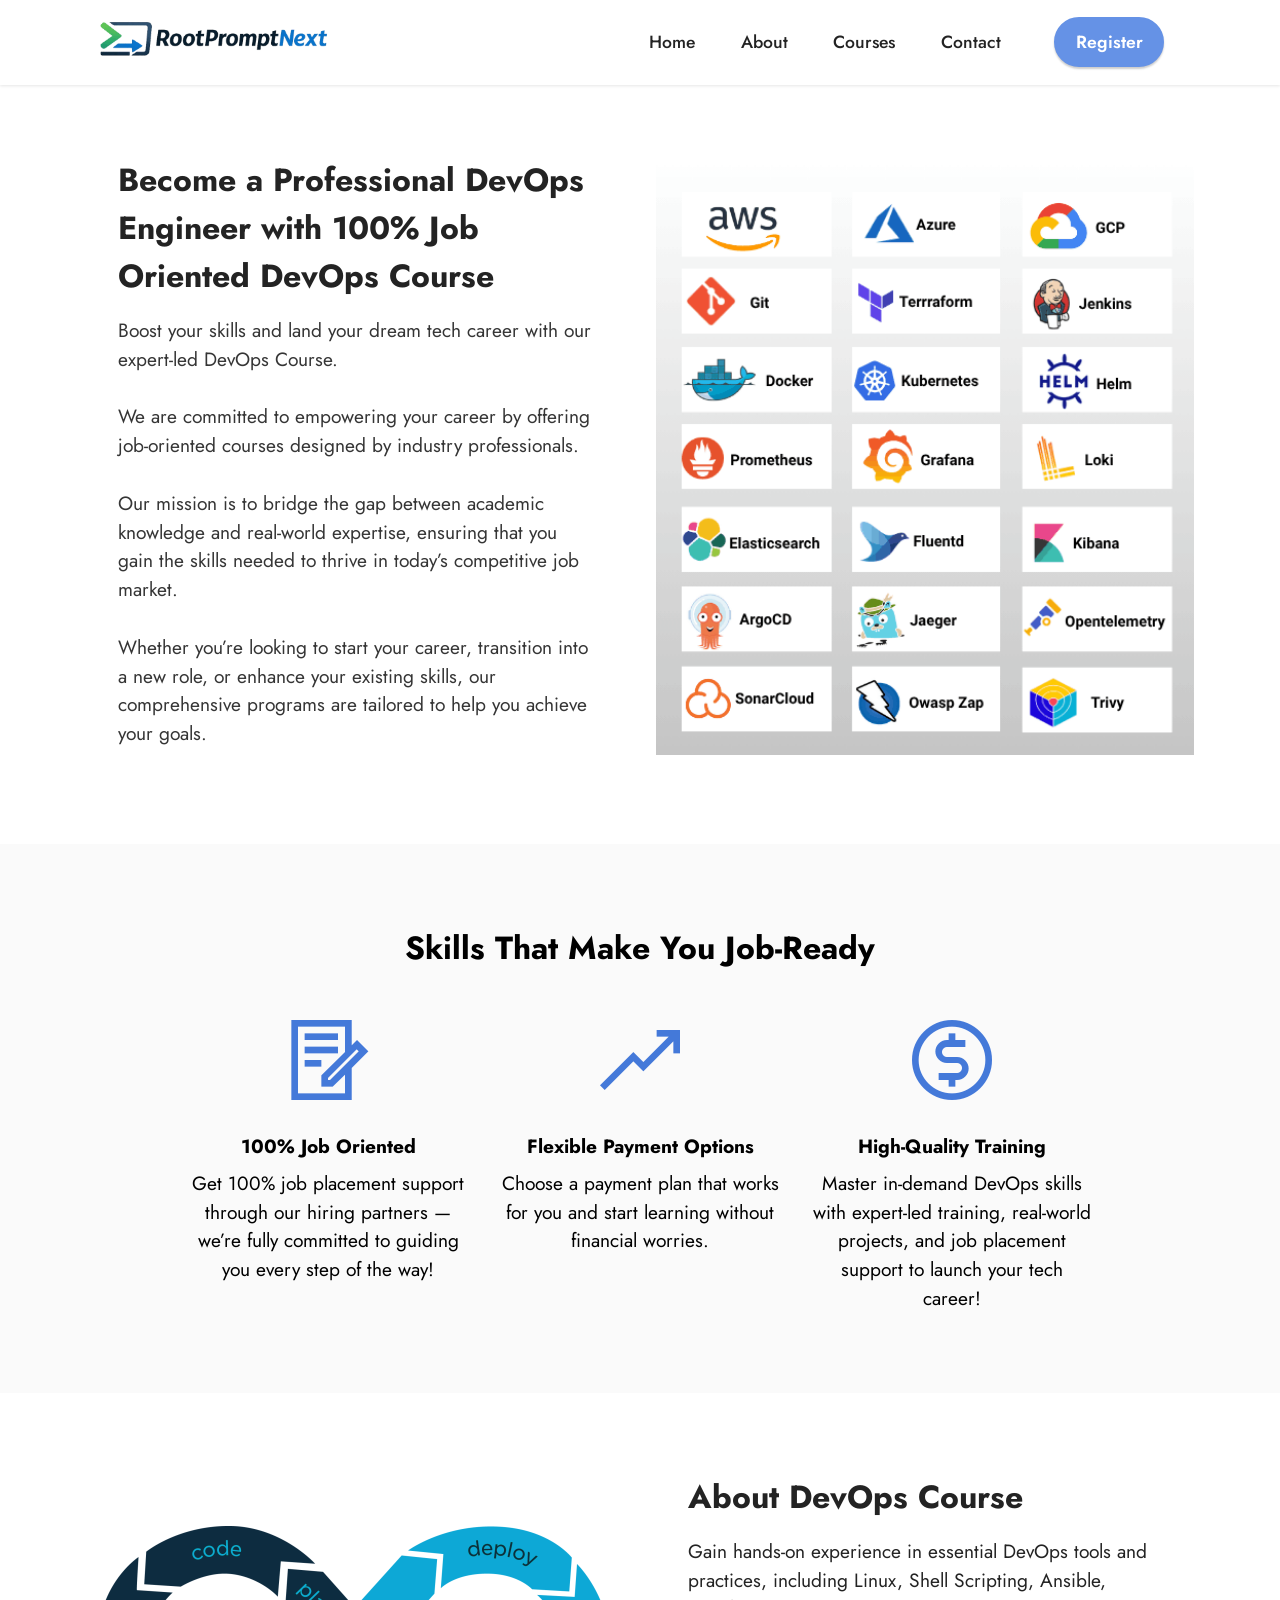
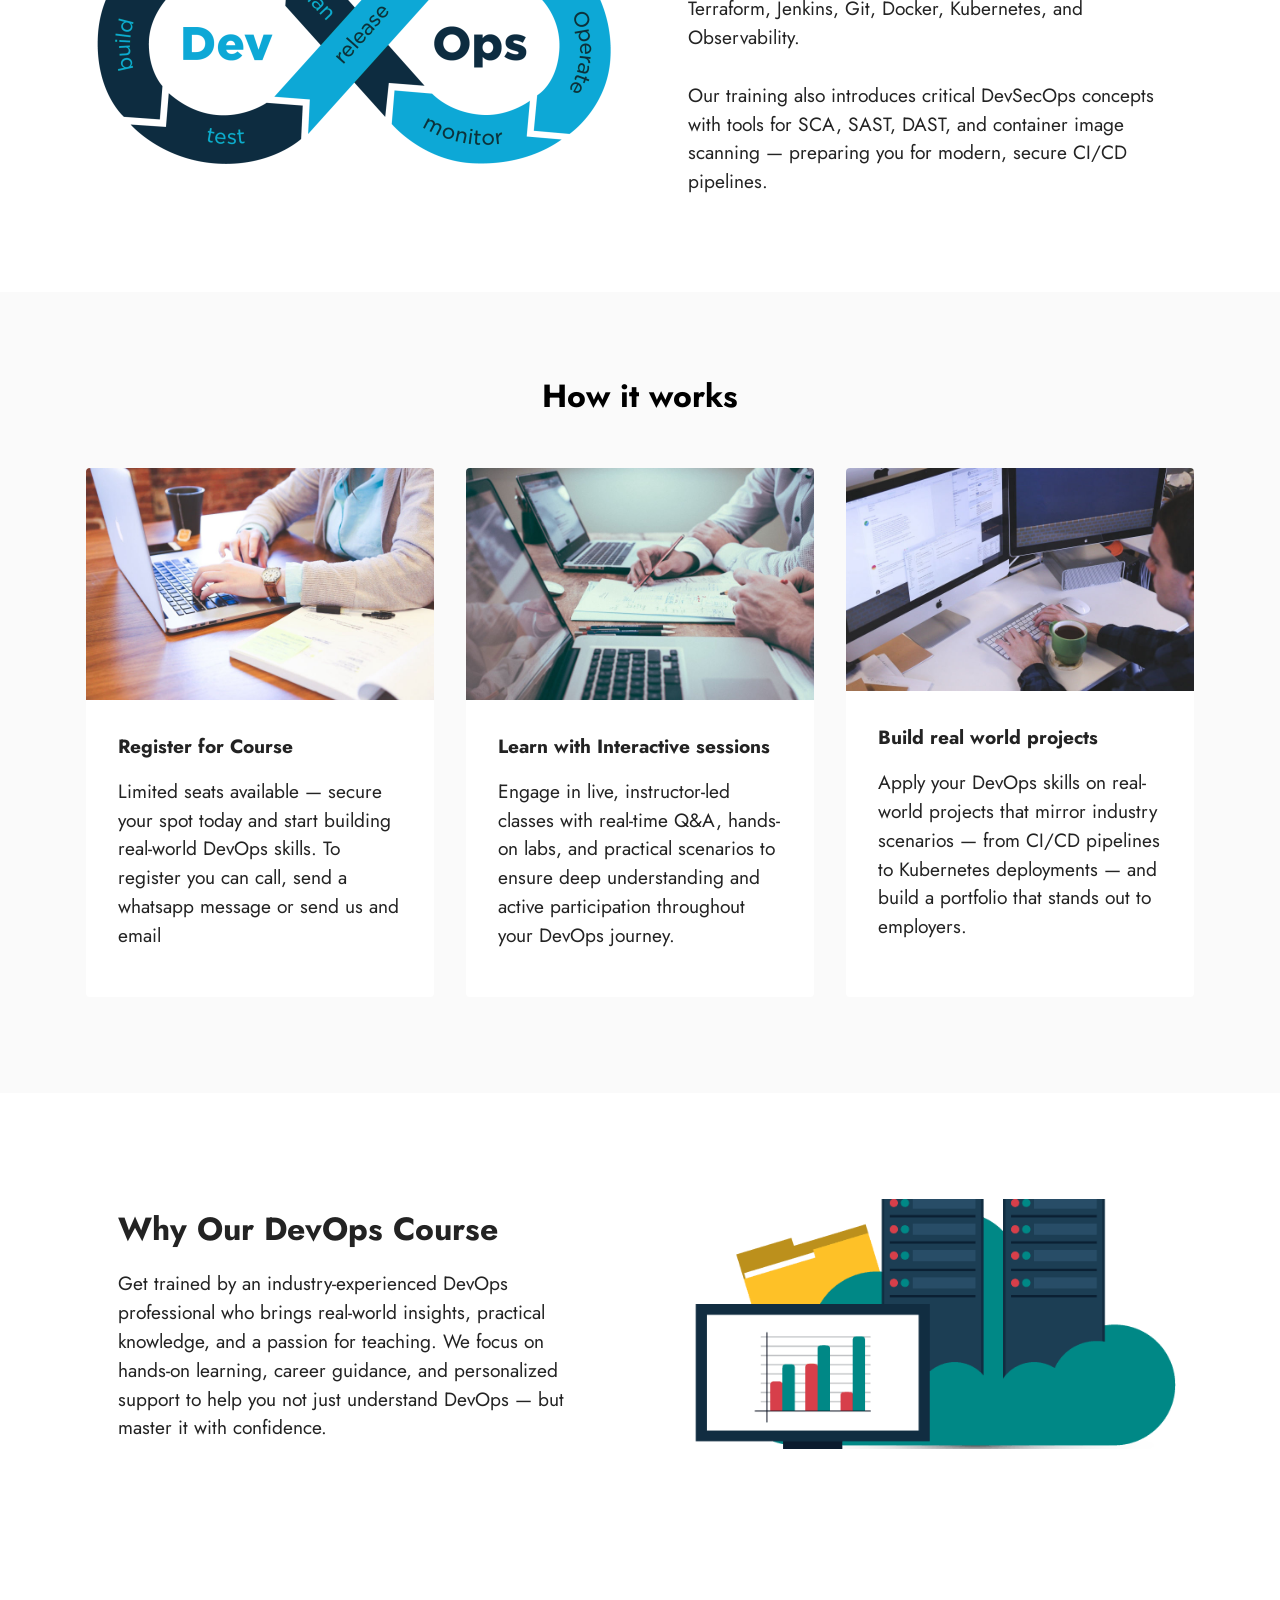
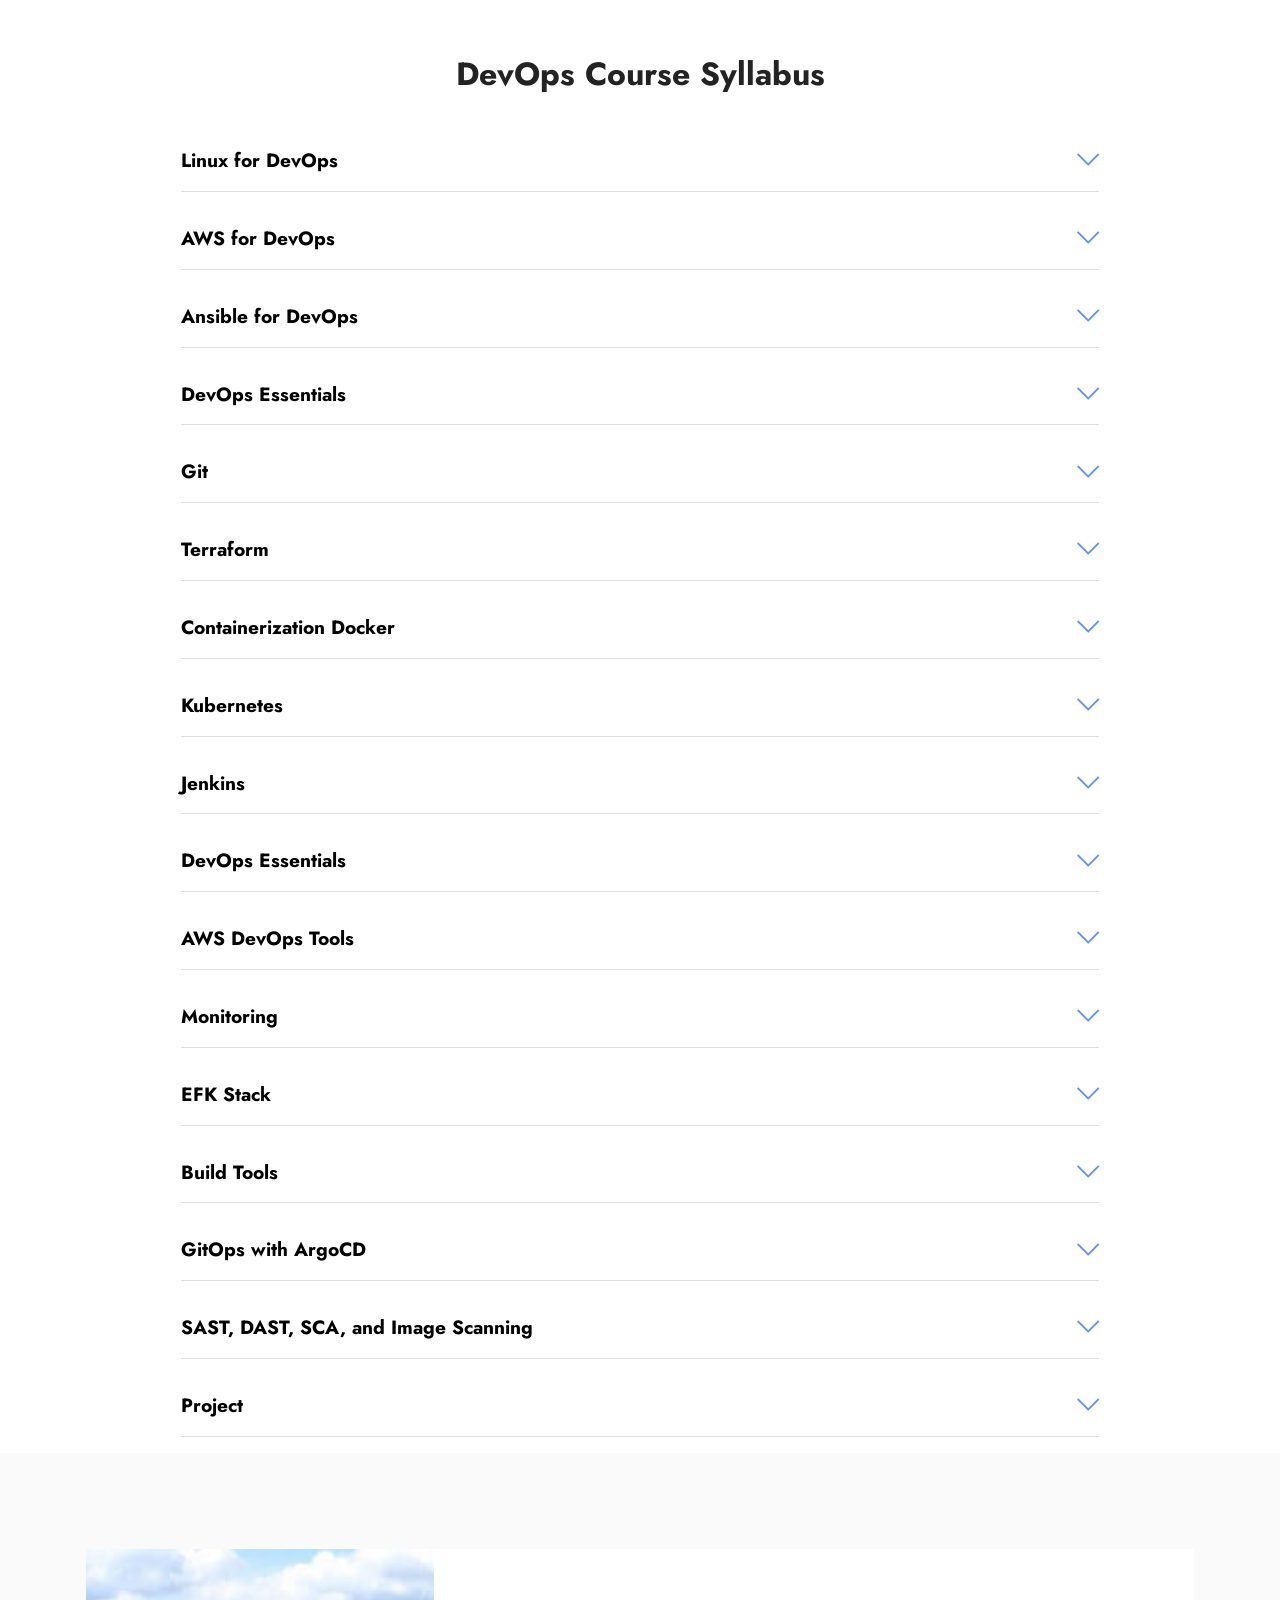
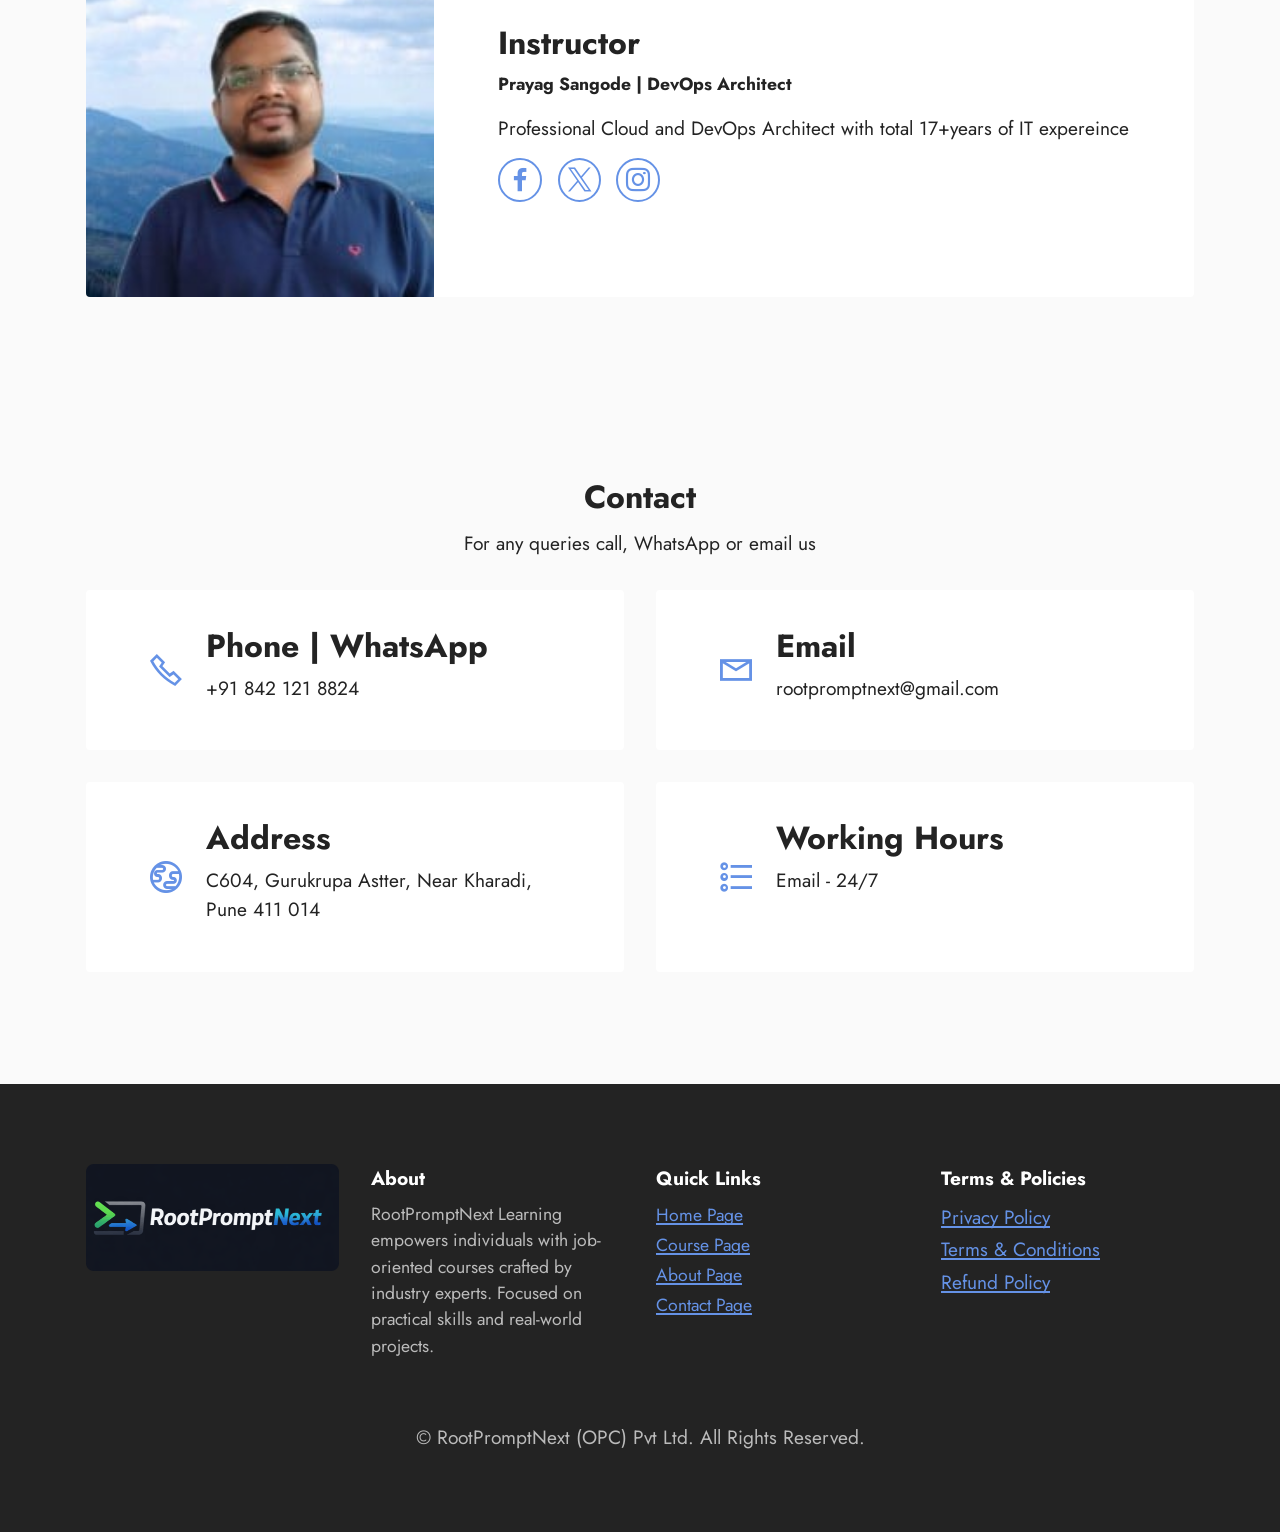
==== commit 720d6b9f: "Update index.html" ====
--- a/index.html
+++ b/index.html
@@ -868,8 +868,9 @@
             </div>
         </div>
     </div>
-</section><section class="display-7" style="padding: 0;align-items: center;justify-content: center;flex-wrap: wrap;    align-content: center;display: flex;position: relative;height: 4rem;"><a href="https://mobiri.se/1328554" style="flex: 1 1;height: 4rem;position: absolute;width: 100%;z-index: 1;"><img alt="" style="height: 4rem;" src="[data-uri]"></a><p style="margin: 0;text-align: center;" class="display-7">&#8204;</p><a style="z-index:1" href="https://mobirise.com/builder/ai-website-builder.html">Free AI Website Software</a></section><script src="assets/bootstrap/js/bootstrap.bundle.min.js"></script>  <script src="assets/smoothscroll/smooth-scroll.js"></script>  <script src="assets/ytplayer/index.js"></script>  <script src="assets/dropdown/js/navbar-dropdown.js"></script>  <script src="assets/mbr-switch-arrow/mbr-switch-arrow.js"></script>  <script src="assets/theme/js/script.js"></script>  
+</section>
+<!-- section class="display-7" style="padding: 0;align-items: center;justify-content: center;flex-wrap: wrap;    align-content: center;display: flex;position: relative;height: 4rem;"><a href="https://mobiri.se/1328554" style="flex: 1 1;height: 4rem;position: absolute;width: 100%;z-index: 1;"><img alt="" style="height: 4rem;" src="[data-uri]"></a><p style="margin: 0;text-align: center;" class="display-7">&#8204;</p><a style="z-index:1" href="https://mobirise.com/builder/ai-website-builder.html">Free AI Website Software</a></section><script src="assets/bootstrap/js/bootstrap.bundle.min.js"></script>  <script src="assets/smoothscroll/smooth-scroll.js"></script>  <script src="assets/ytplayer/index.js"></script>  <script src="assets/dropdown/js/navbar-dropdown.js"></script>  <script src="assets/mbr-switch-arrow/mbr-switch-arrow.js"></script>  <script src="assets/theme/js/script.js"></script -->  
   
   
 </body>
-</html>+</html>
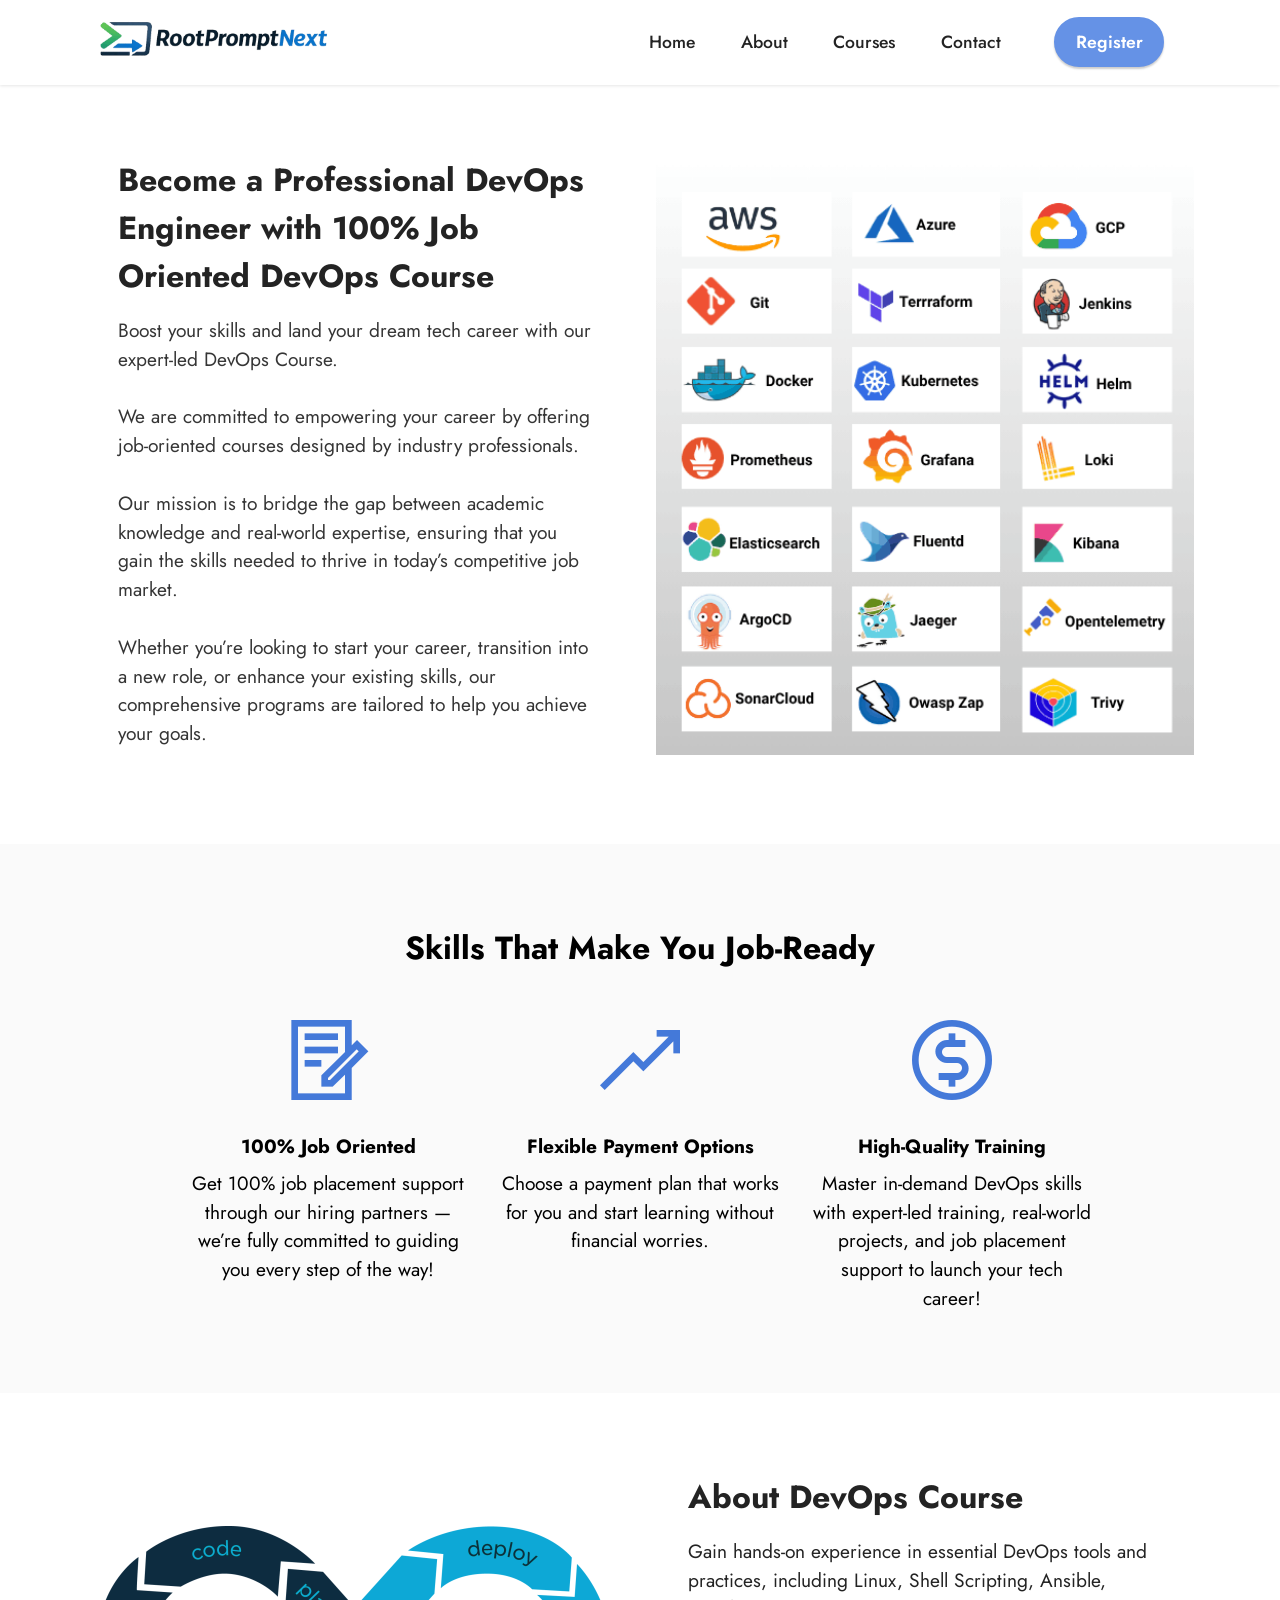
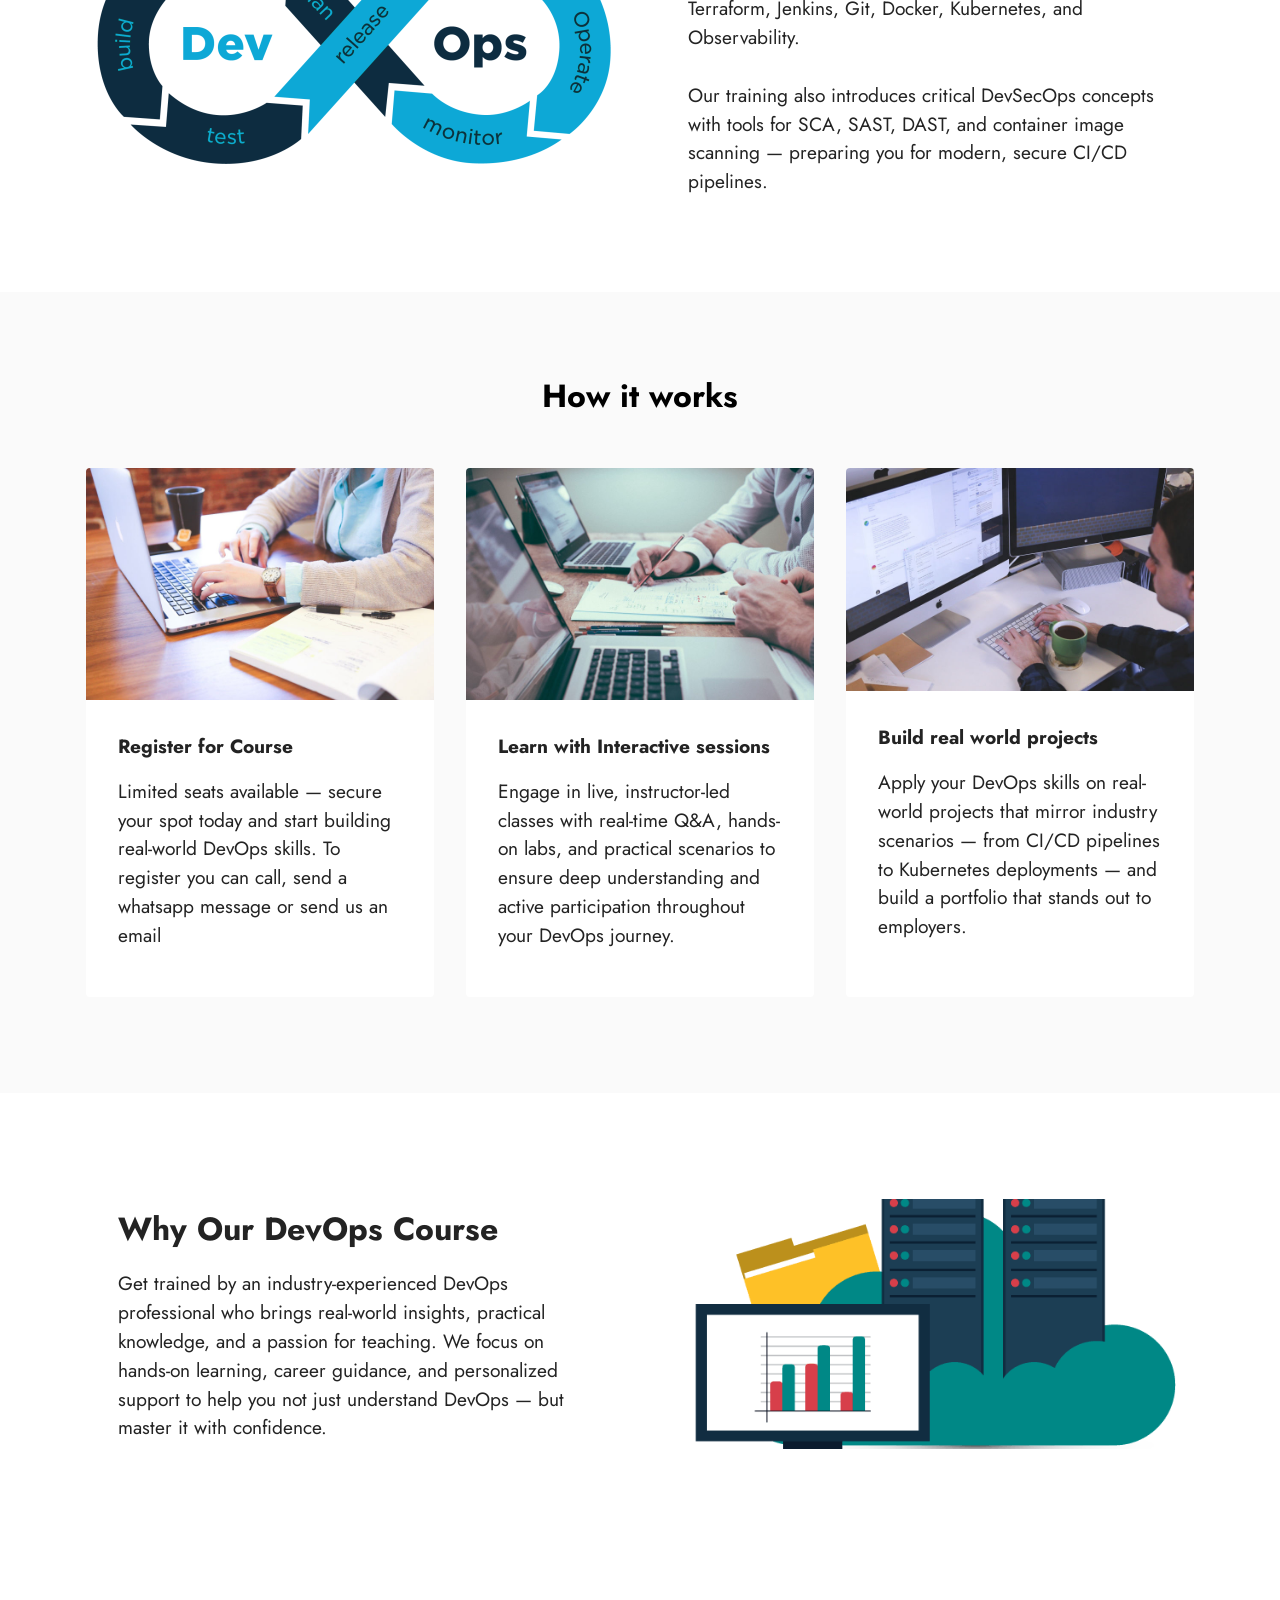
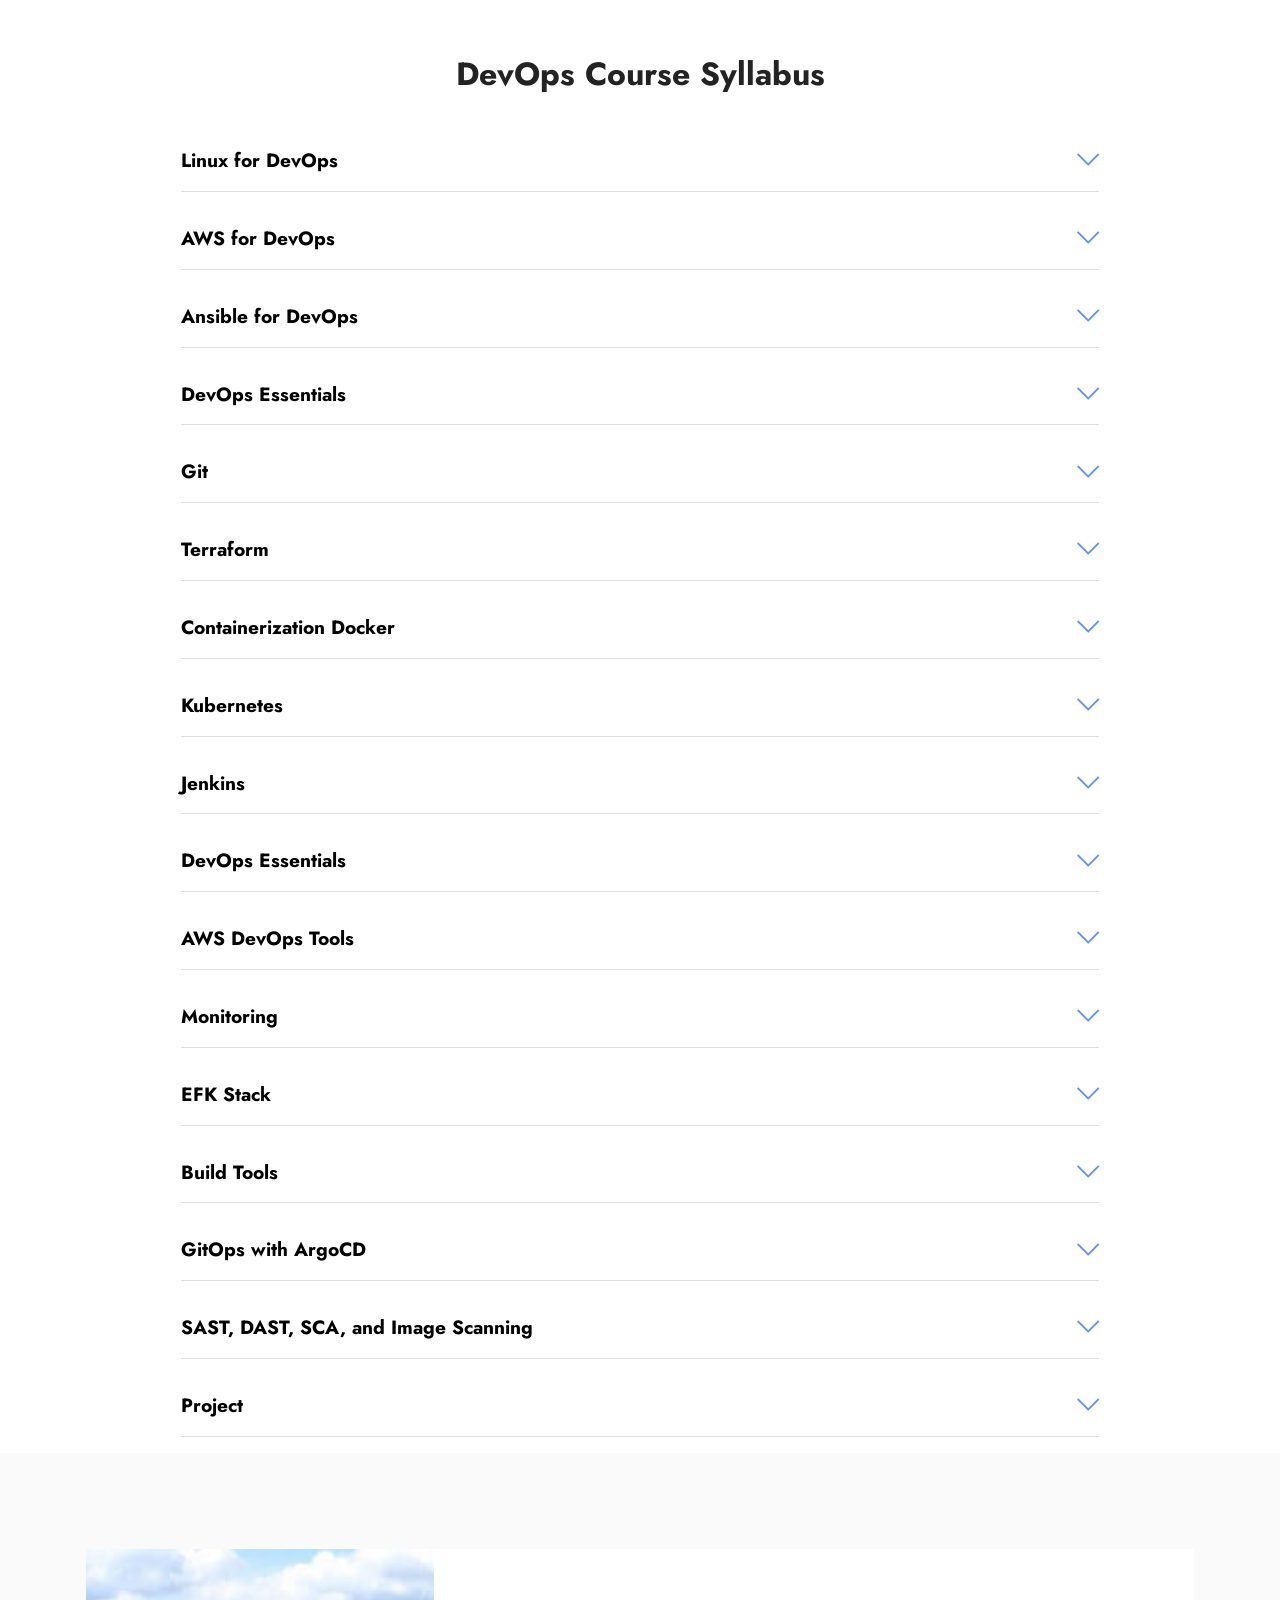
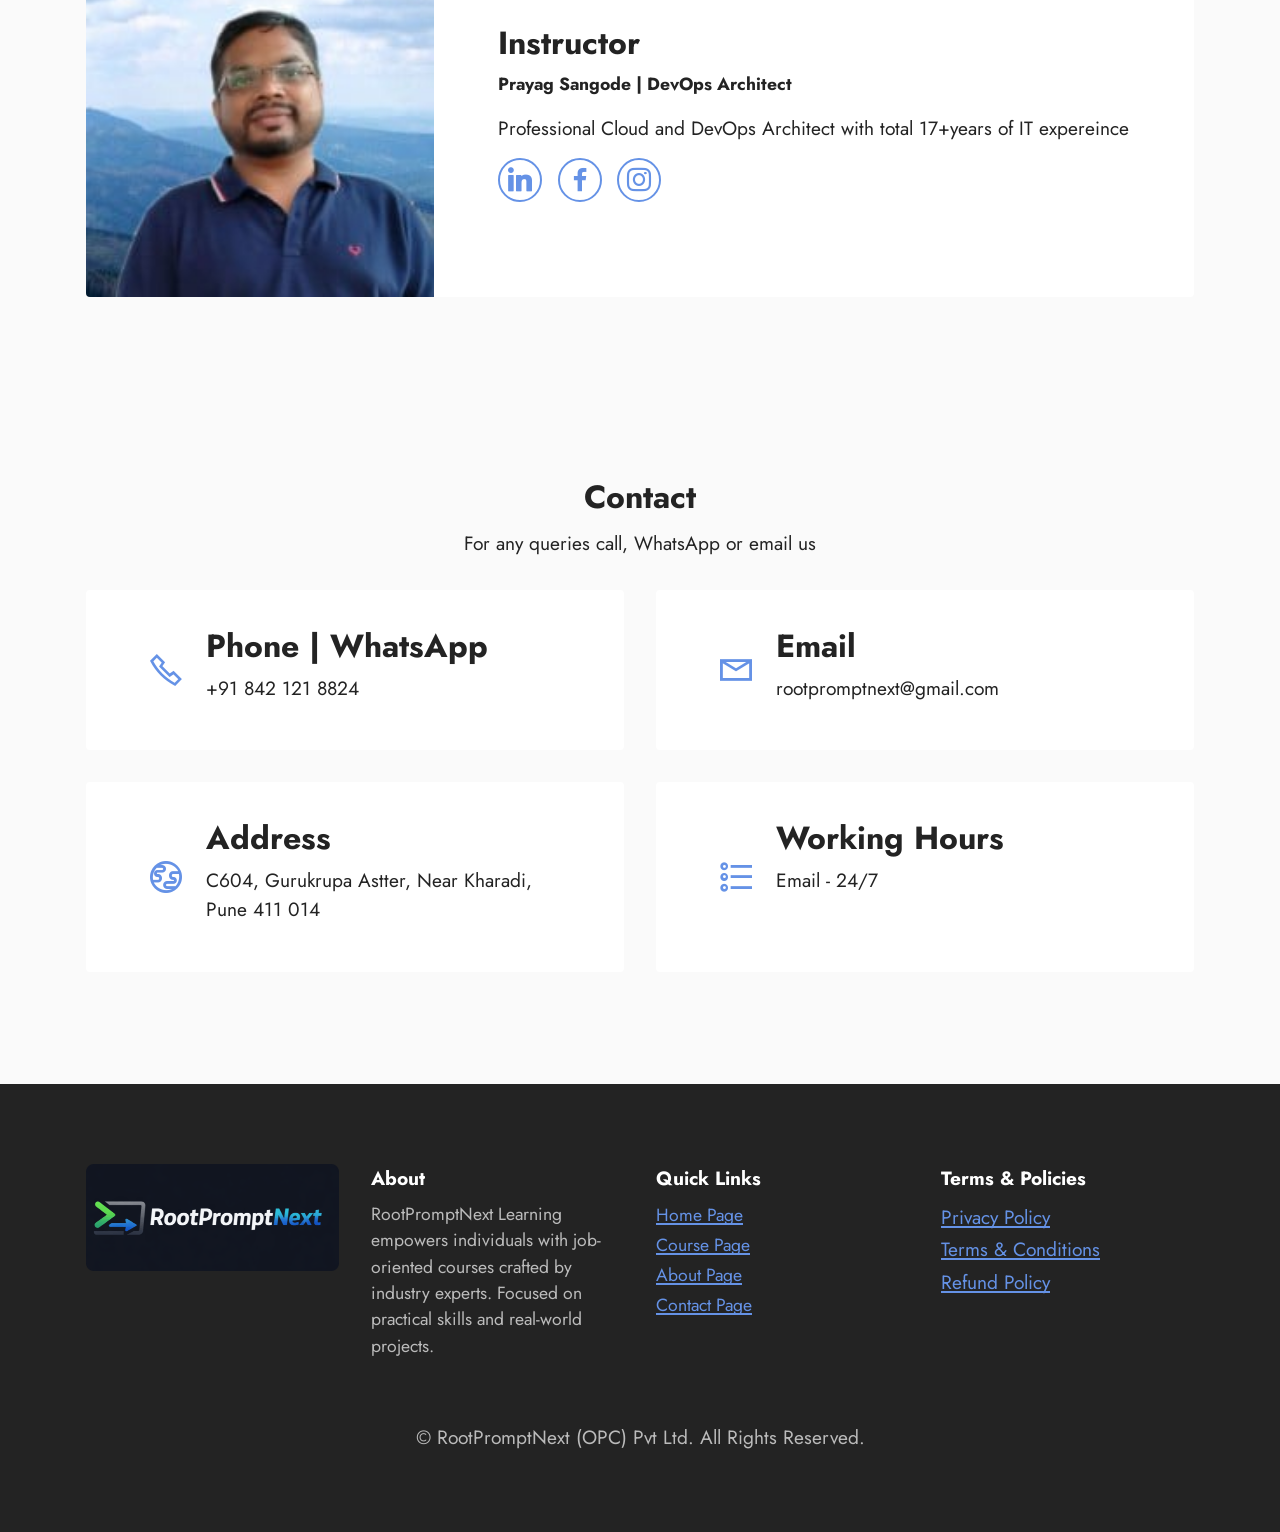
==== commit 8cfd2fde: "Update index.html" ====
--- a/index.html
+++ b/index.html
@@ -175,7 +175,7 @@
                     <div class="item-content">
                         <h5 class="item-title mbr-fonts-style display-7"><strong>Register for Course</strong></h5>
                         
-                        <p class="mbr-text mbr-fonts-style mt-3 display-7">Limited seats available — secure your spot today and start building real-world DevOps skills. To register you can call, send a whatsapp message or send us and email</p>
+                        <p class="mbr-text mbr-fonts-style mt-3 display-7">Limited seats available — secure your spot today and start building real-world DevOps skills. To register you can call, send a whatsapp message or send us an email</p>
                     </div>
                     
                 </div>
@@ -724,18 +724,19 @@
                             <p class="mbr-text mbr-fonts-style display-7">
                                 Professional Cloud and DevOps Architect with total 17+years of IT expereince</p>
                             <div class="social-row display-7">
+                            <div class="soc-item">
+                                <a href="https://www.linkedin.com/in/prayag-sangode-41737318/" target="_blank">
+                                    <span class="mbr-iconfont socicon socicon-linkedin"></span>
+                                </a>
+                            </div>
                                 <div class="soc-item">
-                                    <a href="https://www.facebook.com/Mobirise/" target="_blank">
+                                    <a href="https://www.facebook.com/prayag.rhce" target="_blank">
                                         <span class="mbr-iconfont socicon socicon-facebook"></span>
                                     </a>
                                 </div>
+
                                 <div class="soc-item">
-                                    <a href="https://twitter.com/mobirise" target="_blank">
-                                        <span class="mbr-iconfont socicon socicon-twitter"></span>
-                                    </a>
-                                </div>
-                                <div class="soc-item">
-                                    <a href="https://instagram.com/mobirise" target="_blank">
+                                    <a href="https://www.instagram.com/prayag.sangode/" target="_blank">
                                         <span class="mbr-iconfont socicon socicon-instagram"></span>
                                     </a>
                                 </div>
@@ -870,7 +871,22 @@
     </div>
 </section>
 <!-- section class="display-7" style="padding: 0;align-items: center;justify-content: center;flex-wrap: wrap;    align-content: center;display: flex;position: relative;height: 4rem;"><a href="https://mobiri.se/1328554" style="flex: 1 1;height: 4rem;position: absolute;width: 100%;z-index: 1;"><img alt="" style="height: 4rem;" src="[data-uri]"></a><p style="margin: 0;text-align: center;" class="display-7">&#8204;</p><a style="z-index:1" href="https://mobirise.com/builder/ai-website-builder.html">Free AI Website Software</a></section><script src="assets/bootstrap/js/bootstrap.bundle.min.js"></script>  <script src="assets/smoothscroll/smooth-scroll.js"></script>  <script src="assets/ytplayer/index.js"></script>  <script src="assets/dropdown/js/navbar-dropdown.js"></script>  <script src="assets/mbr-switch-arrow/mbr-switch-arrow.js"></script>  <script src="assets/theme/js/script.js"></script -->  
-  
+<!--
+<section class="display-7" style="padding: 0;align-items: center;justify-content: center;flex-wrap: wrap;align-content: center;display: flex;position: relative;height: 4rem;">
+<a href="https://mobiri.se/1328554" style="flex: 1 1;height: 4rem;position: absolute;width: 100%;z-index: 1;">
+<img alt="" style="height: 4rem;" src="[data-uri]">
+</a>
+<p style="margin: 0;text-align: center;" class="display-7">&#8204;</p>
+<a style="z-index:1" href="https://mobirise.com/builder/ai-website-builder.html">Free AI Website Software</a>
+</section>
+-->
+
+<script src="assets/bootstrap/js/bootstrap.bundle.min.js"></script>
+<script src="assets/smoothscroll/smooth-scroll.js"></script>
+<script src="assets/ytplayer/index.js"></script>
+<script src="assets/dropdown/js/navbar-dropdown.js"></script>
+<script src="assets/mbr-switch-arrow/mbr-switch-arrow.js"></script>
+<script src="assets/theme/js/script.js"></script>
   
 </body>
 </html>
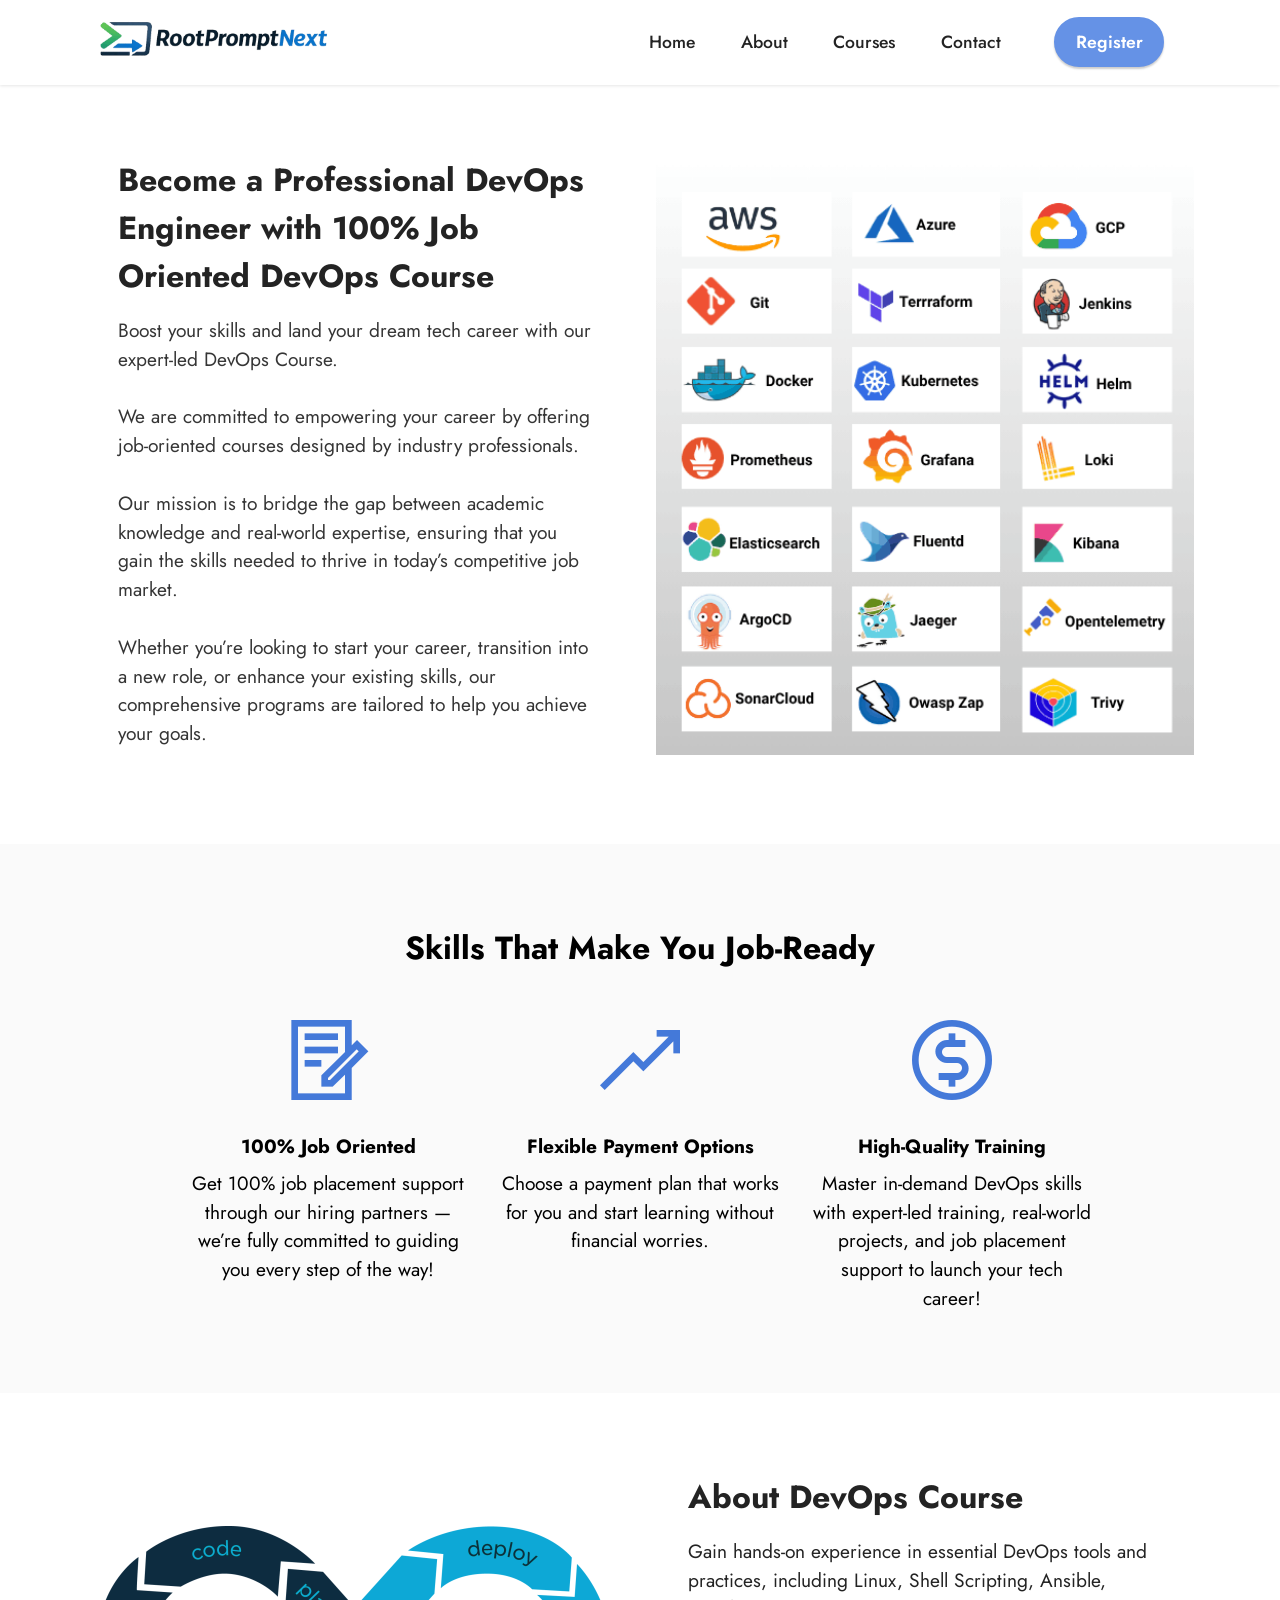
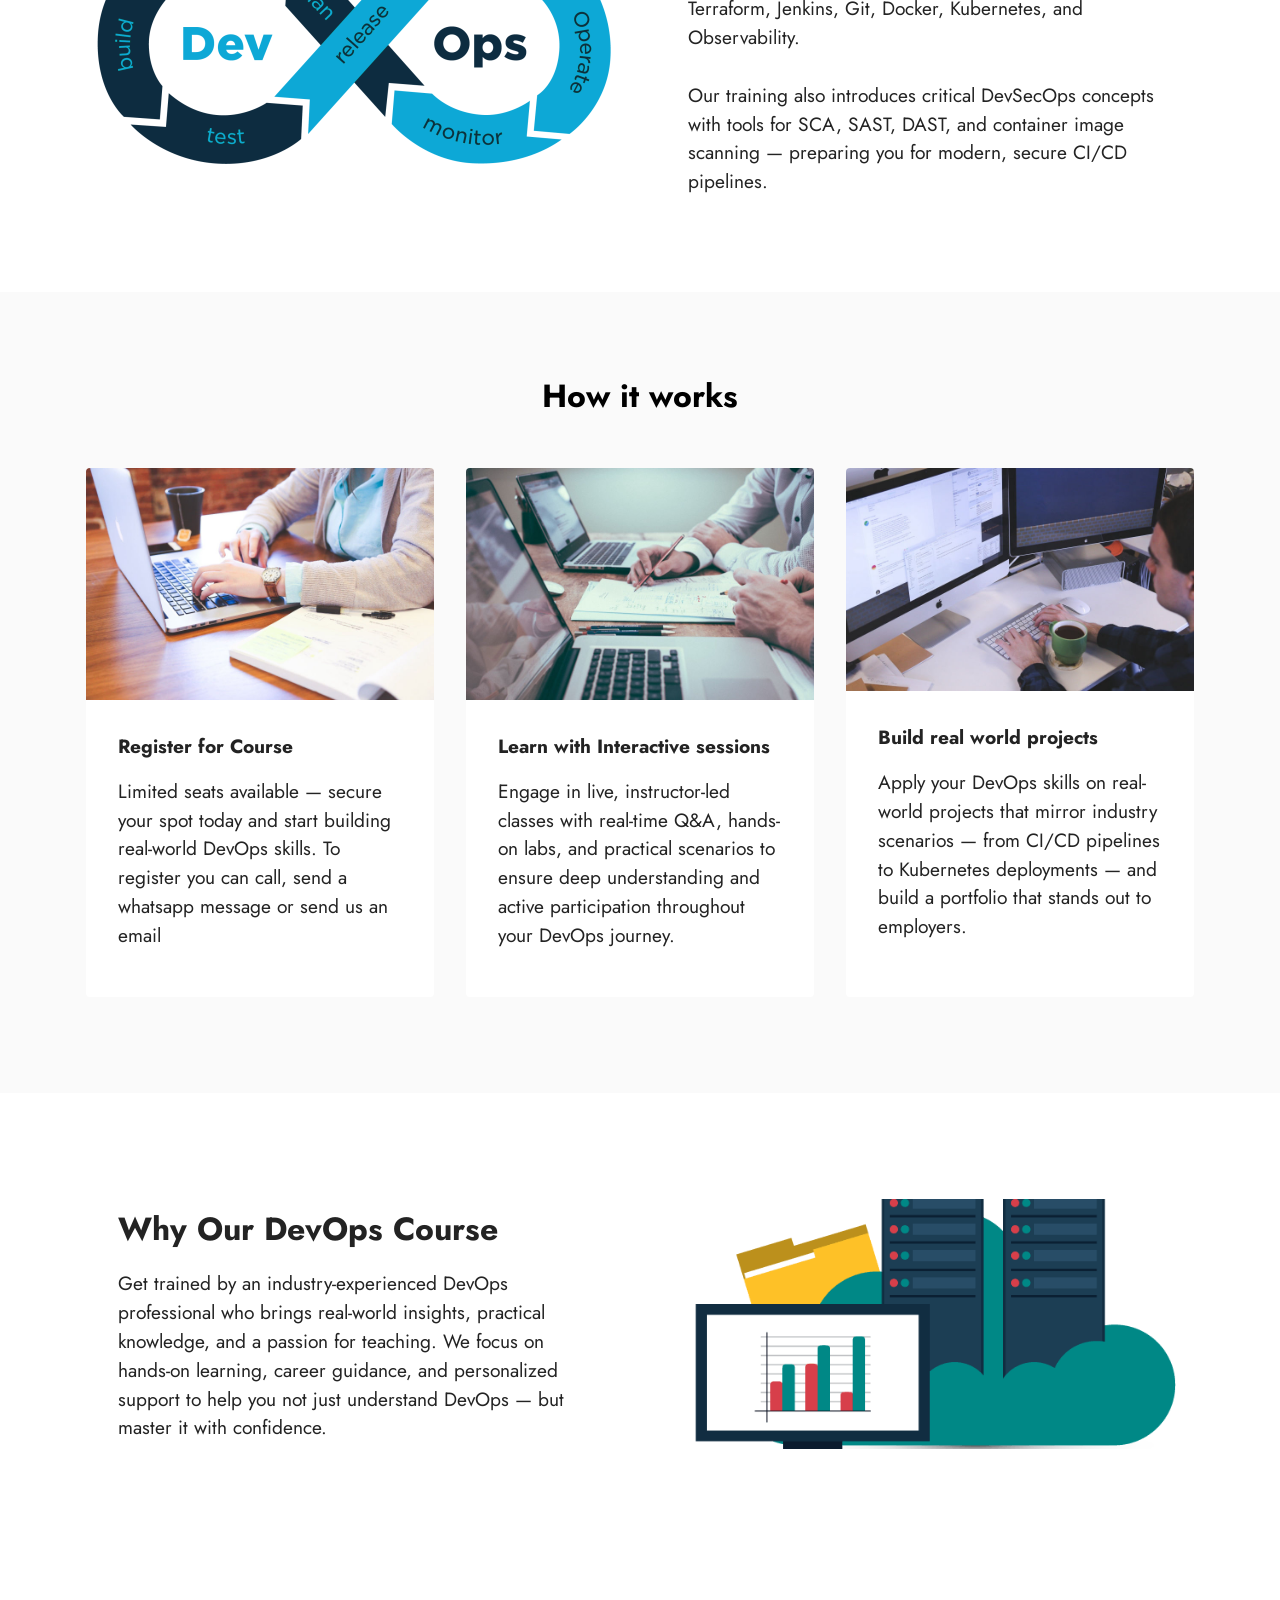
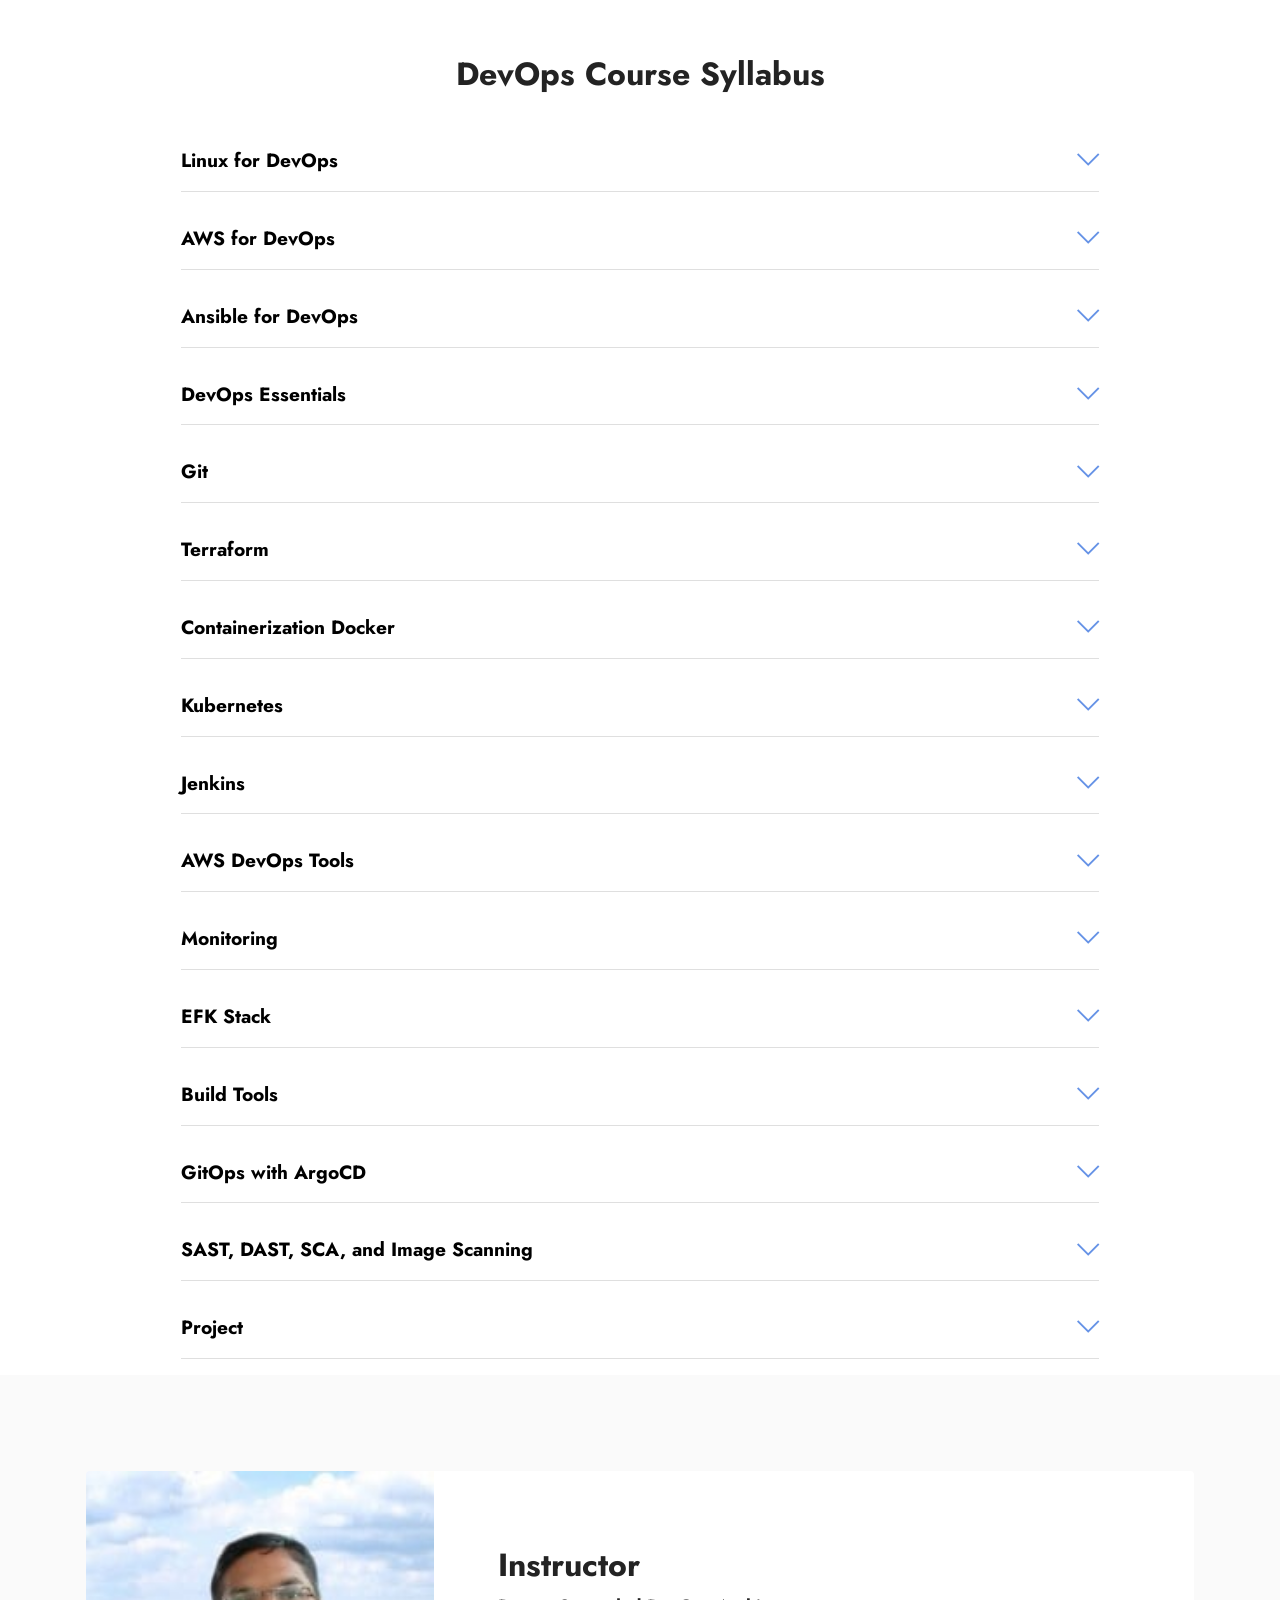
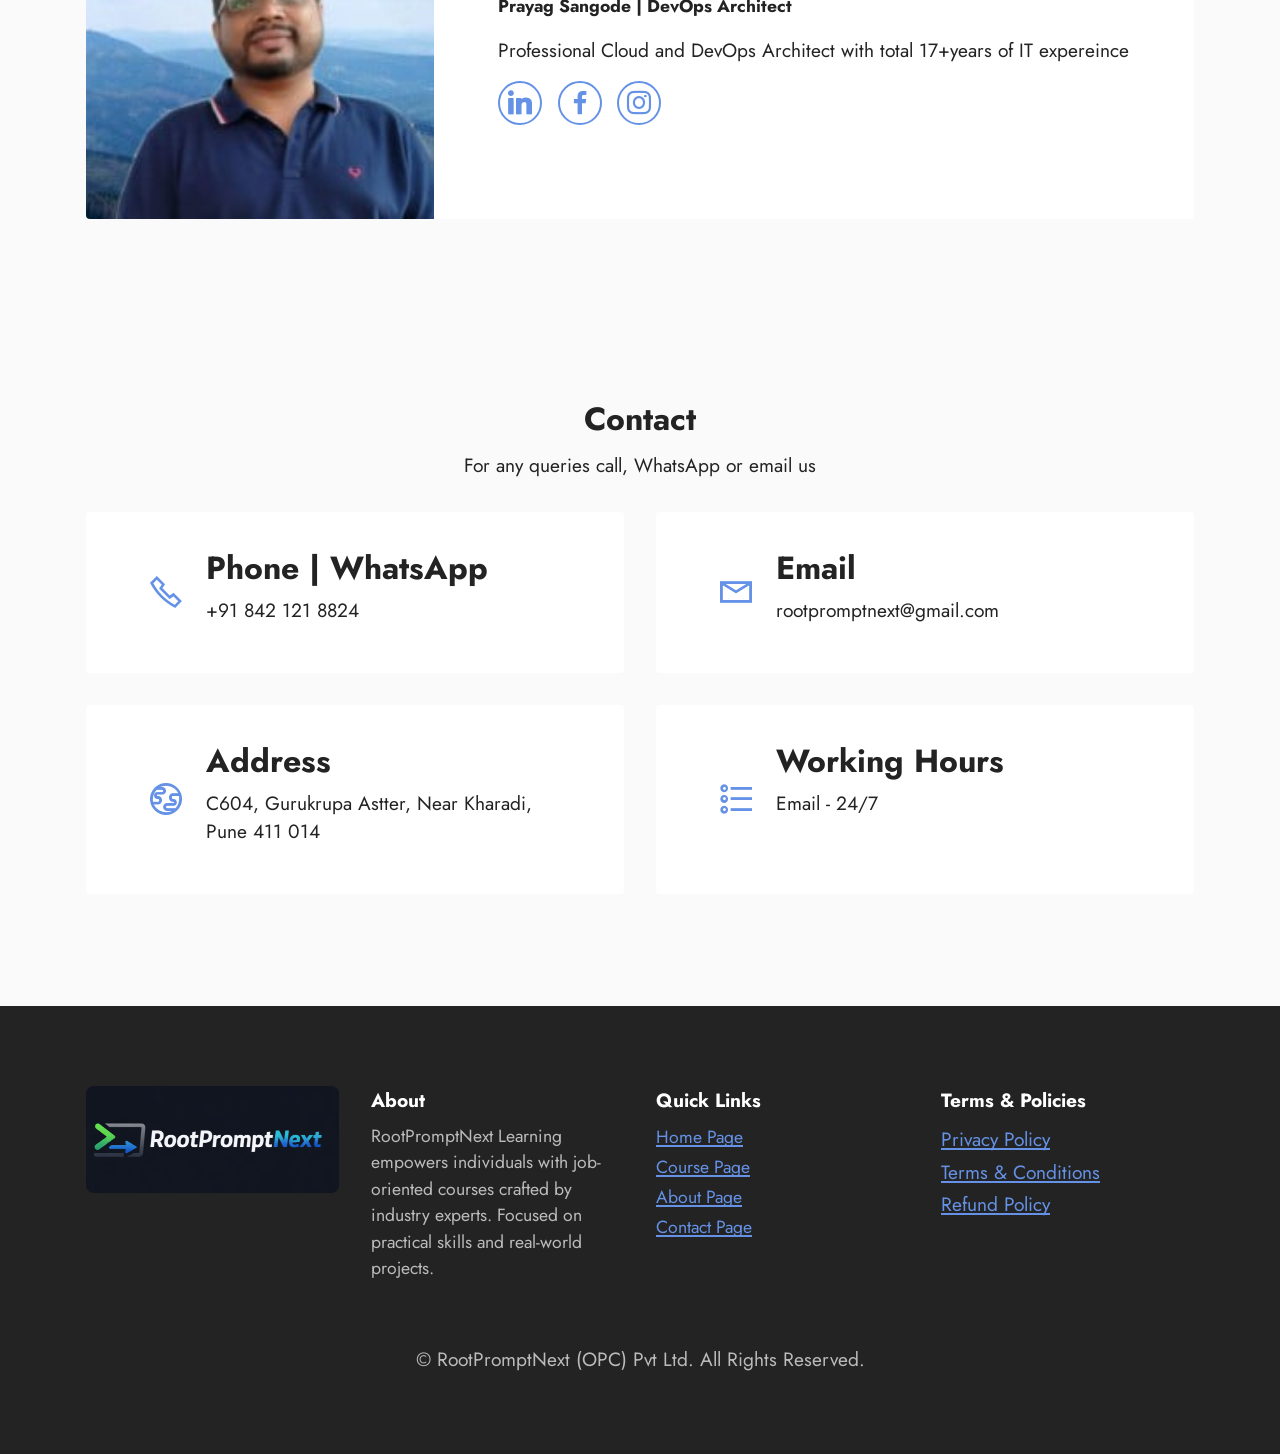
==== commit 538a26b8: "Update index.html" ====
--- a/index.html
+++ b/index.html
@@ -22,9 +22,6 @@
   <link rel="preload" href="https://fonts.googleapis.com/css?family=Jost:100,200,300,400,500,600,700,800,900,100i,200i,300i,400i,500i,600i,700i,800i,900i&display=swap" as="style" onload="this.onload=null;this.rel='stylesheet'">
   <noscript><link rel="stylesheet" href="https://fonts.googleapis.com/css?family=Jost:100,200,300,400,500,600,700,800,900,100i,200i,300i,400i,500i,600i,700i,800i,900i&display=swap"></noscript>
   <link rel="preload" as="style" href="assets/mobirise/css/mbr-additional.css?v=2Hz3wS"><link rel="stylesheet" href="assets/mobirise/css/mbr-additional.css?v=2Hz3wS" type="text/css">
-
-  
-  
   
 </head>
 <body>
@@ -62,11 +59,6 @@
 </section>
 
 <section data-bs-version="5.1" class="header14 cid-sFzxmVl7J6" id="header14-1f">
-
-    
-
-    
-
     <div class="container">
         <div class="row justify-content-center align-items-center">
             <div class="col-12 col-md-6 image-wrapper">
@@ -85,9 +77,7 @@
 </section>
 
 <section data-bs-version="5.1" class="features1 cid-sFzyUE9AaP" id="features1-1i">
-    
-
-    
+        
     <div class="container-fluid">
         <div class="row">
             <div class="col-12 col-lg-9">
@@ -135,10 +125,6 @@
 </section>
 
 <section data-bs-version="5.1" class="header14 cid-sFzz5E692j" id="header14-1j">
-
-    
-
-    
 
     <div class="container">
         <div class="row justify-content-center align-items-center">
@@ -491,29 +477,7 @@
                                 </div>
                             </div>
                         </div>
-                        <div class="card mb-3">
-                            <div class="card-header" role="tab" id="headingThree">
-                                <a role="button" class="collapsed panel-title text-black" data-toggle="collapse" data-bs-toggle="collapse" data-core="" href="#collapse4_7" aria-expanded="false" aria-controls="collapse4">
-                                    <h6 class="panel-title-edit mbr-fonts-style mb-0 display-7"><strong>DevOps Essentials</strong></h6>
-                                    <span class="sign mbr-iconfont mbri-arrow-down"></span>
-                                </a>
-                            </div>
-                            <div id="collapse4_7" class="panel-collapse noScroll collapse" role="tabpanel" aria-labelledby="headingThree">
-                                <div class="panel-body">
-                                    <p class="mbr-fonts-style panel-text display-7">✔ Why Learn DevOps?
-<br>✔ What is SDLC - Software Development Lifecycle?
-<br>✔ How is software Build and Run?
-<br>✔ What is software code, compiler and library?
-<br>✔ Modern Software Development Approach using DevOps
-<br>✔ What is DevOps Culture?
-<br>✔ What are various DevOps Phases?
-<br>✔ What is Monolithic &amp; Microservices deployment process?
-<br>✔ What Agile &amp; DevOps?
-<br>✔ Basics of System Design Approach
-<br>✔ Introduction to various DevOps tools</p>
-                                </div>
-                            </div>
-                        </div>
+
                         <div class="card mb-3">
                             <div class="card-header" role="tab" id="headingThree">
                                 <a role="button" class="collapsed panel-title text-black" data-toggle="collapse" data-bs-toggle="collapse" data-core="" href="#collapse5_7" aria-expanded="false" aria-controls="collapse5">
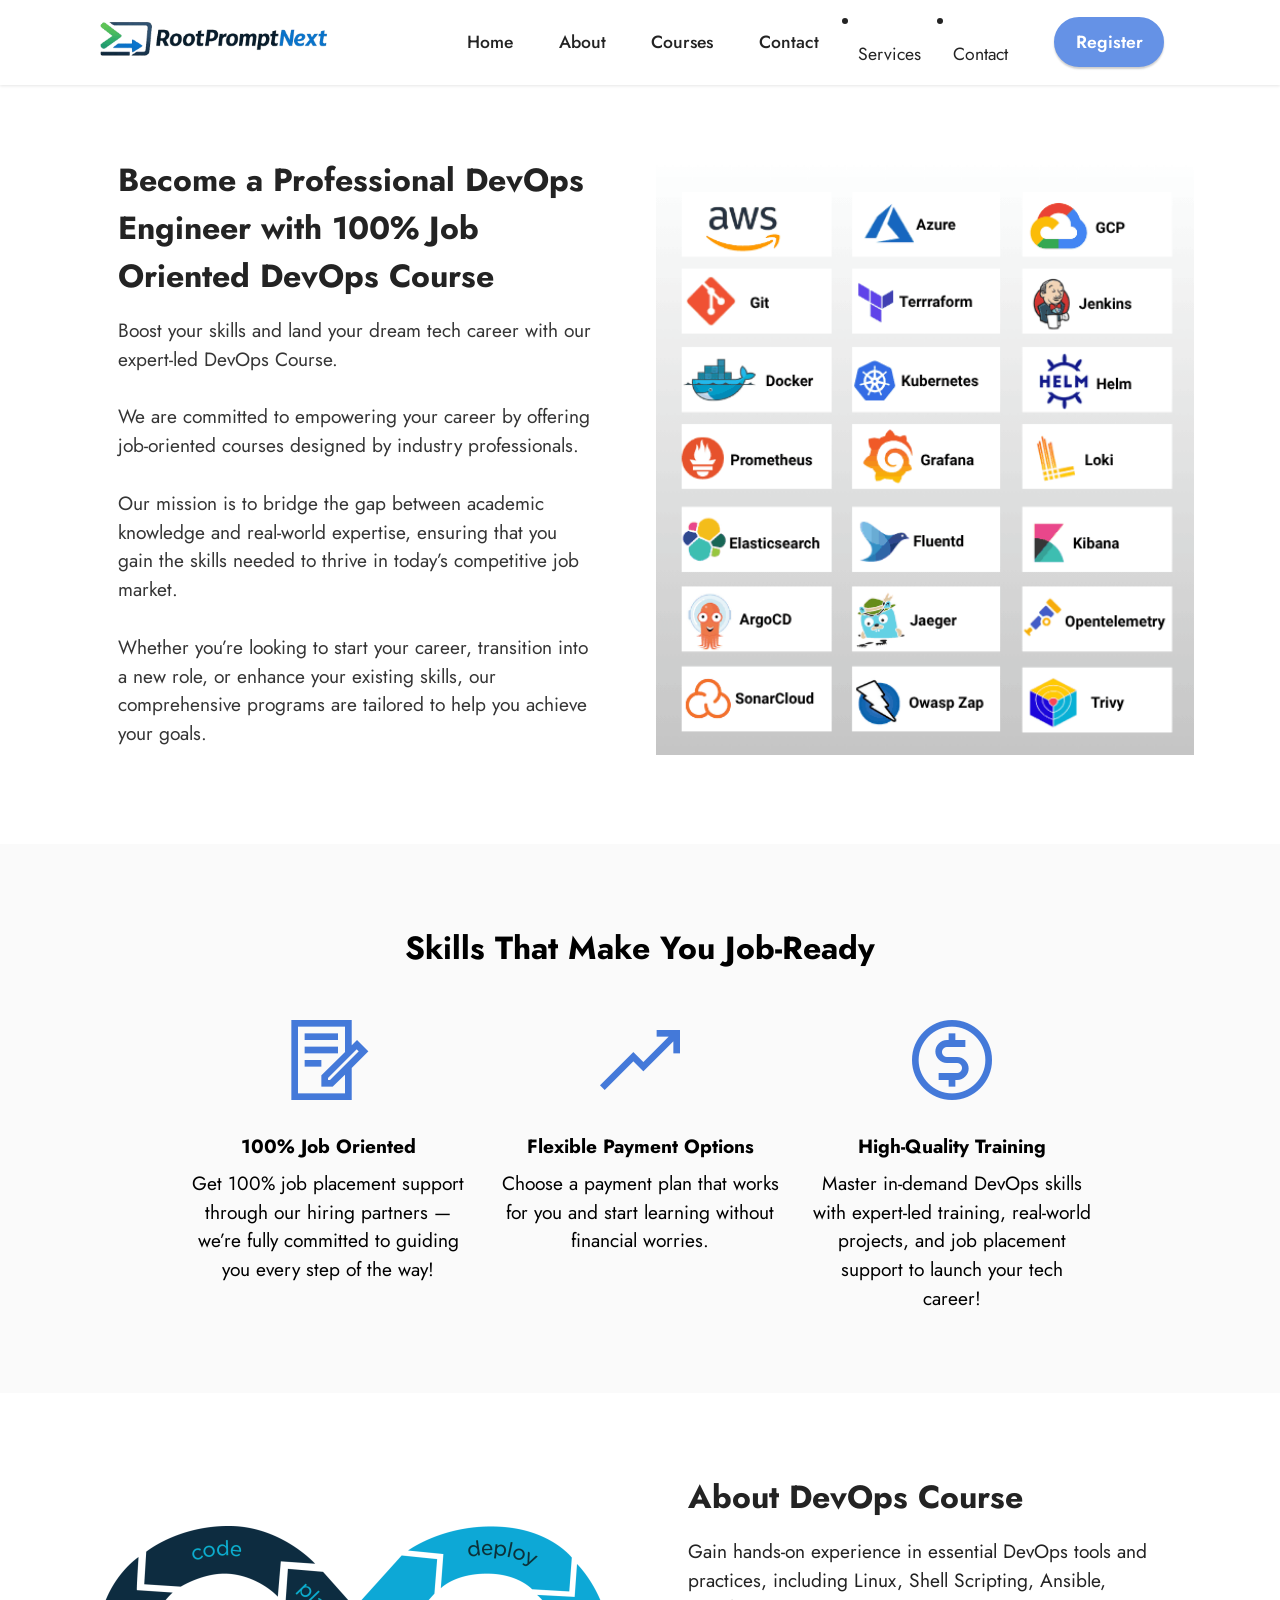
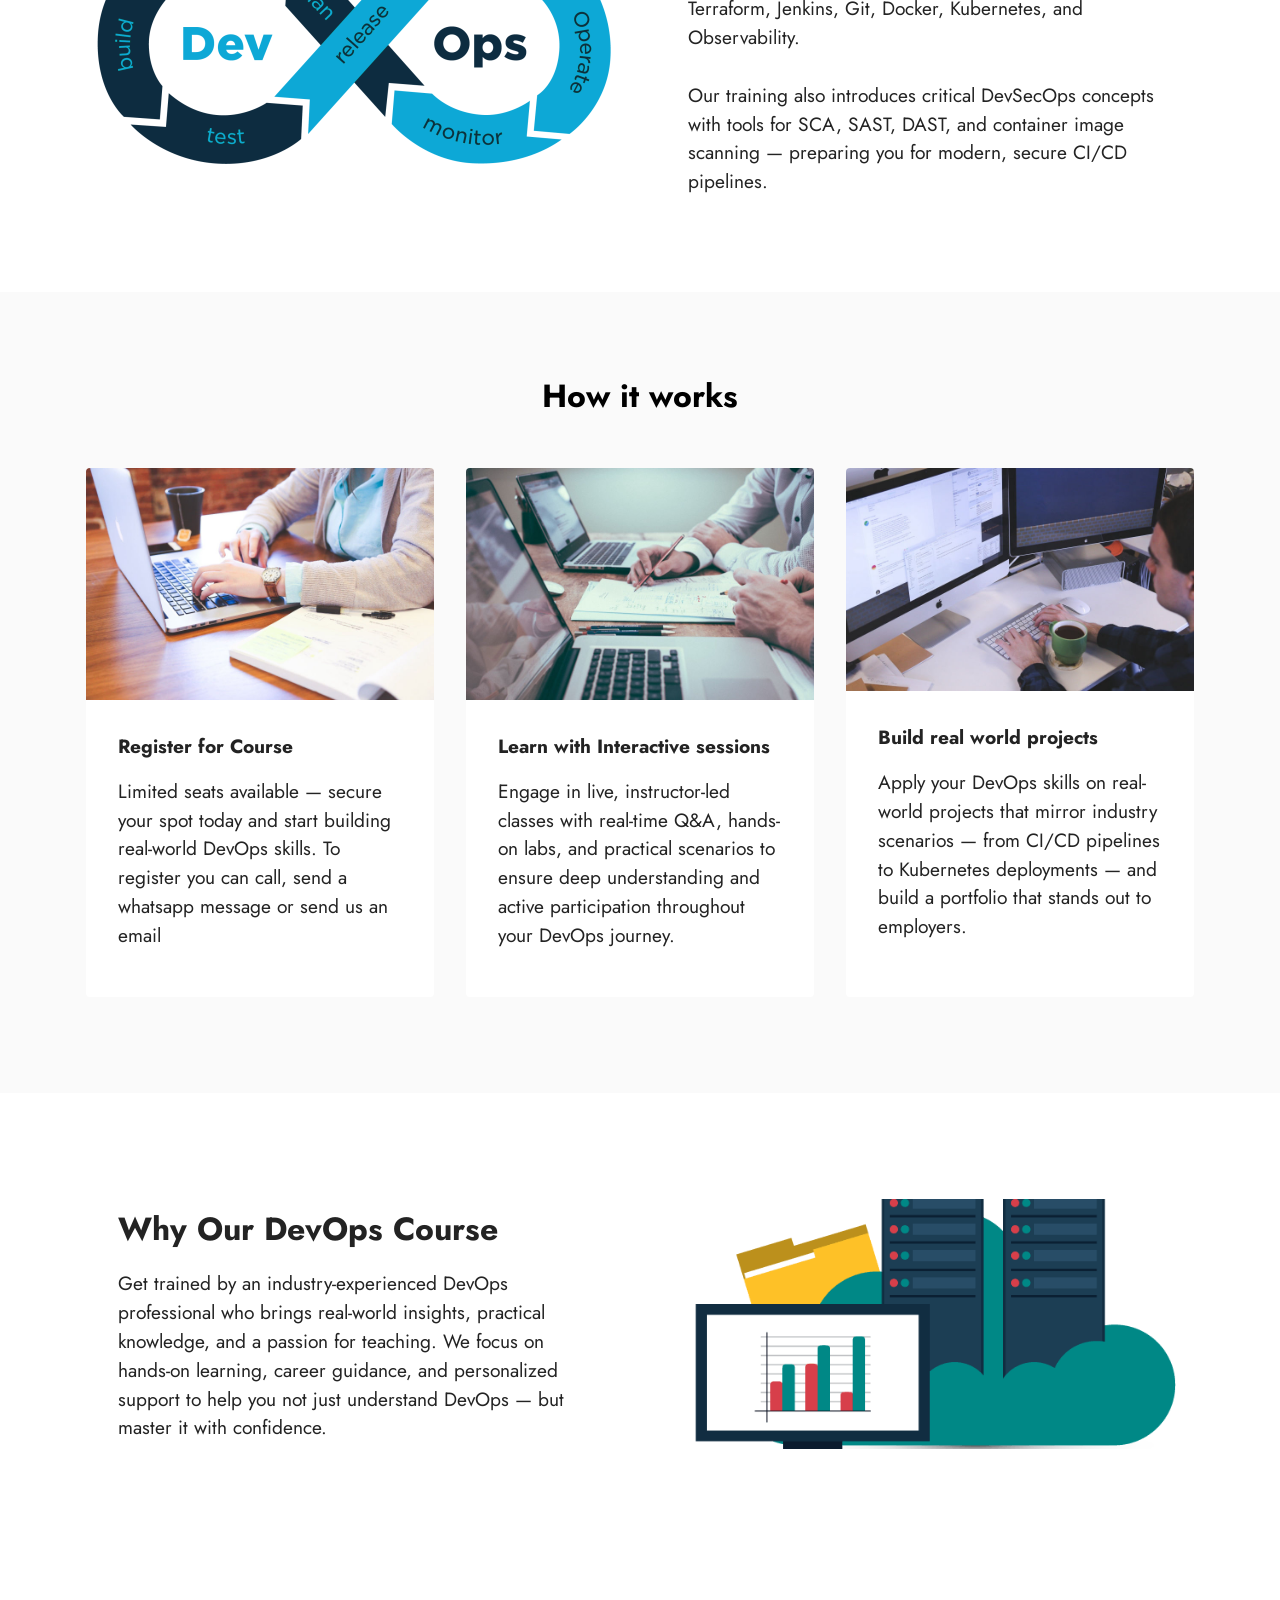
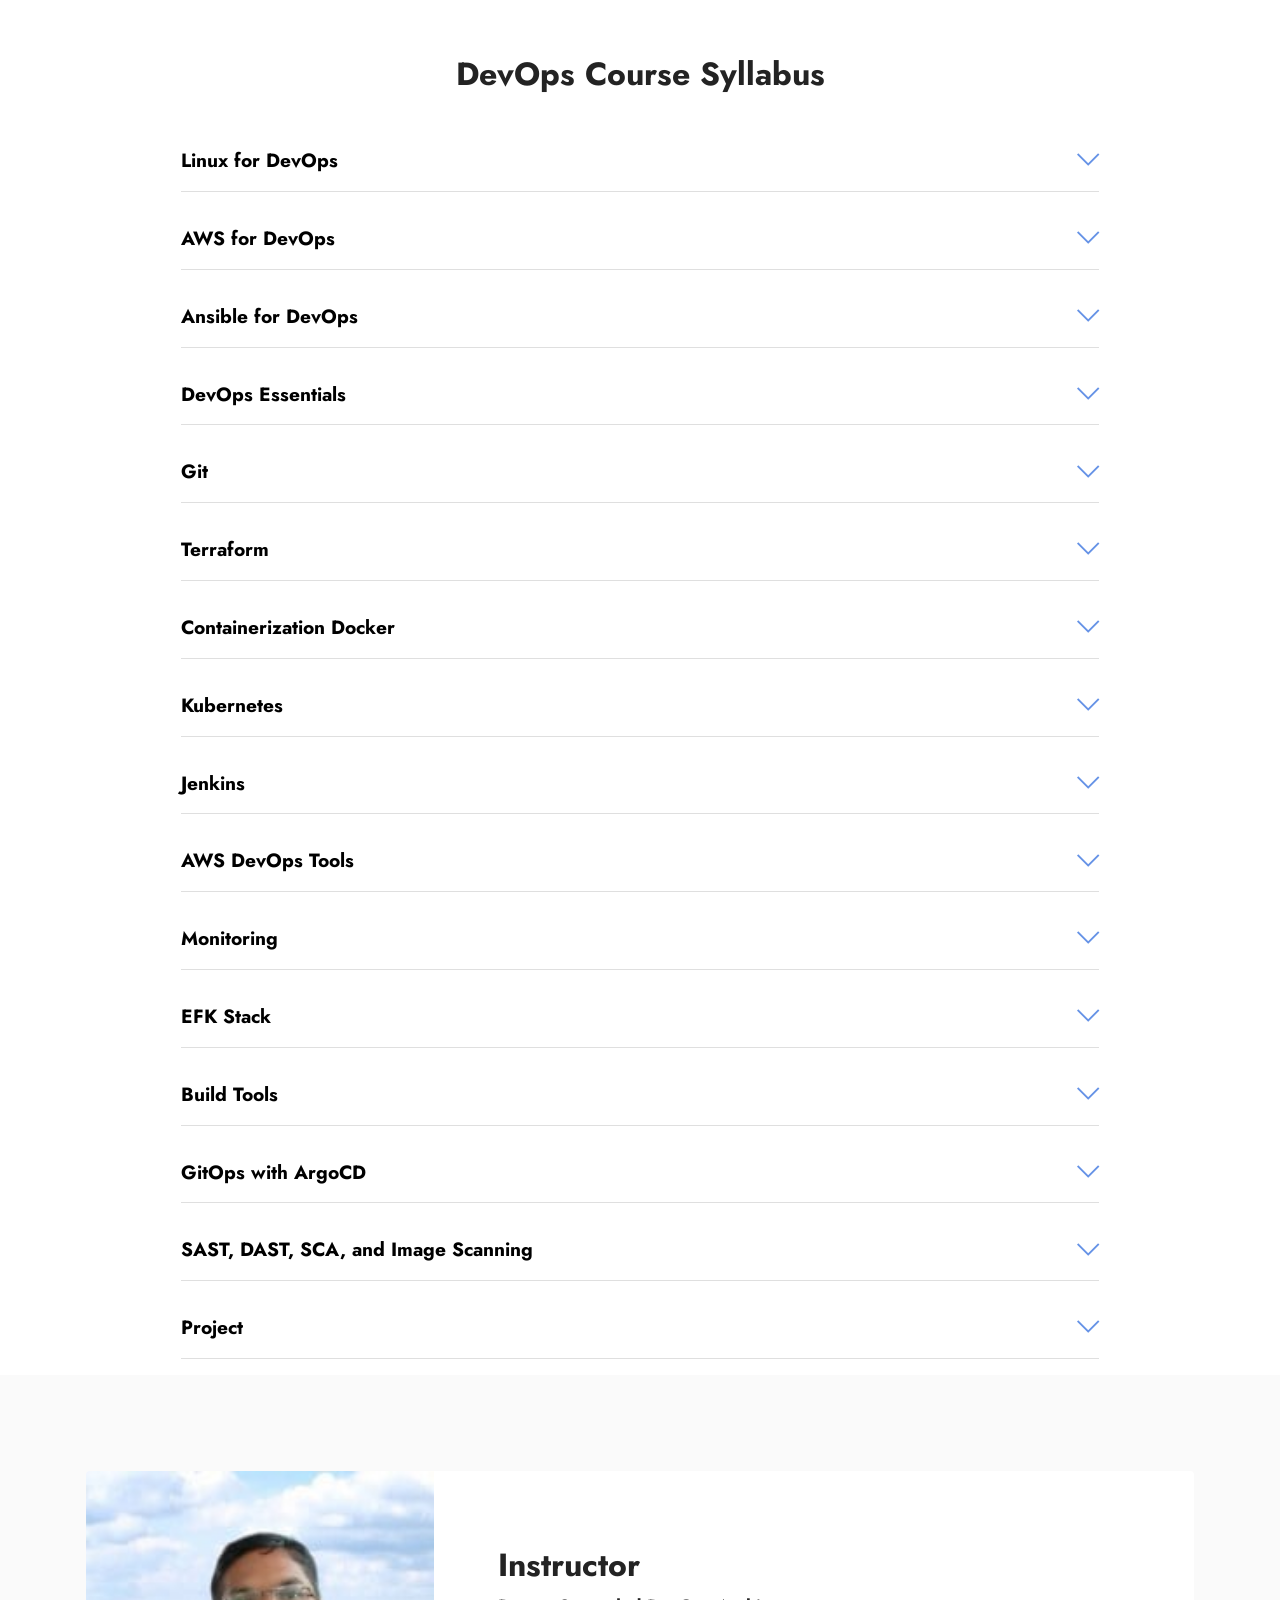
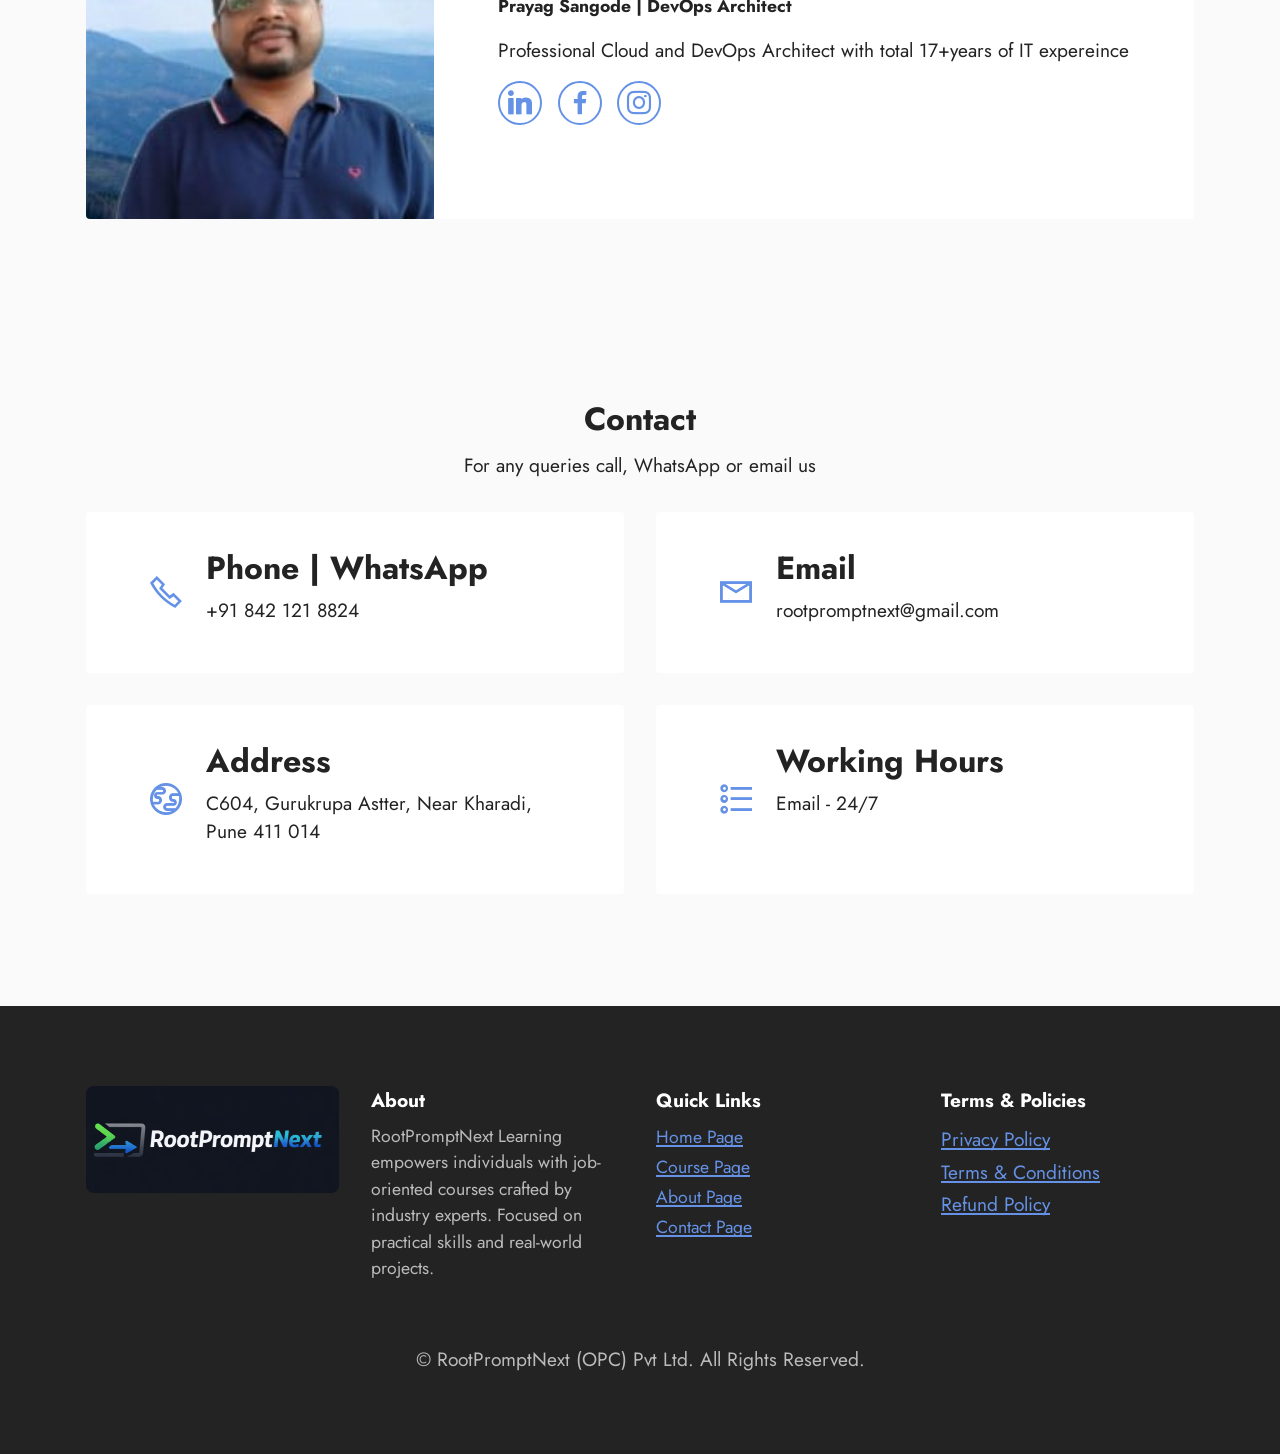
==== commit c31cbdae: "Update index.html" ====
--- a/index.html
+++ b/index.html
@@ -51,6 +51,7 @@
                 <ul class="navbar-nav nav-dropdown" data-app-modern-menu="true"><li class="nav-item"><a class="nav-link link text-black text-primary display-4" href="index.html">Home</a></li>
                     <li class="nav-item"><a class="nav-link link text-black text-primary display-4" href="about.html">About</a></li>
                     <li class="nav-item"><a class="nav-link link text-black text-primary display-4" href="course.html">Courses</a></li><li class="nav-item"><a class="nav-link link text-black text-primary display-4" href="contact.html">Contact</a></li></ul>
+                    <li class="nav-item"><a class="nav-link link text-black text-primary display-4" href="services.html">Services</a></li><li class="nav-item"><a class="nav-link link text-black text-primary display-4" href="contact.html">Contact</a></li></ul>
                 
                 <div class="navbar-buttons mbr-section-btn"><a class="btn btn-primary display-4" href="contact.html#form7-2e">Register</a></div>
             </div>
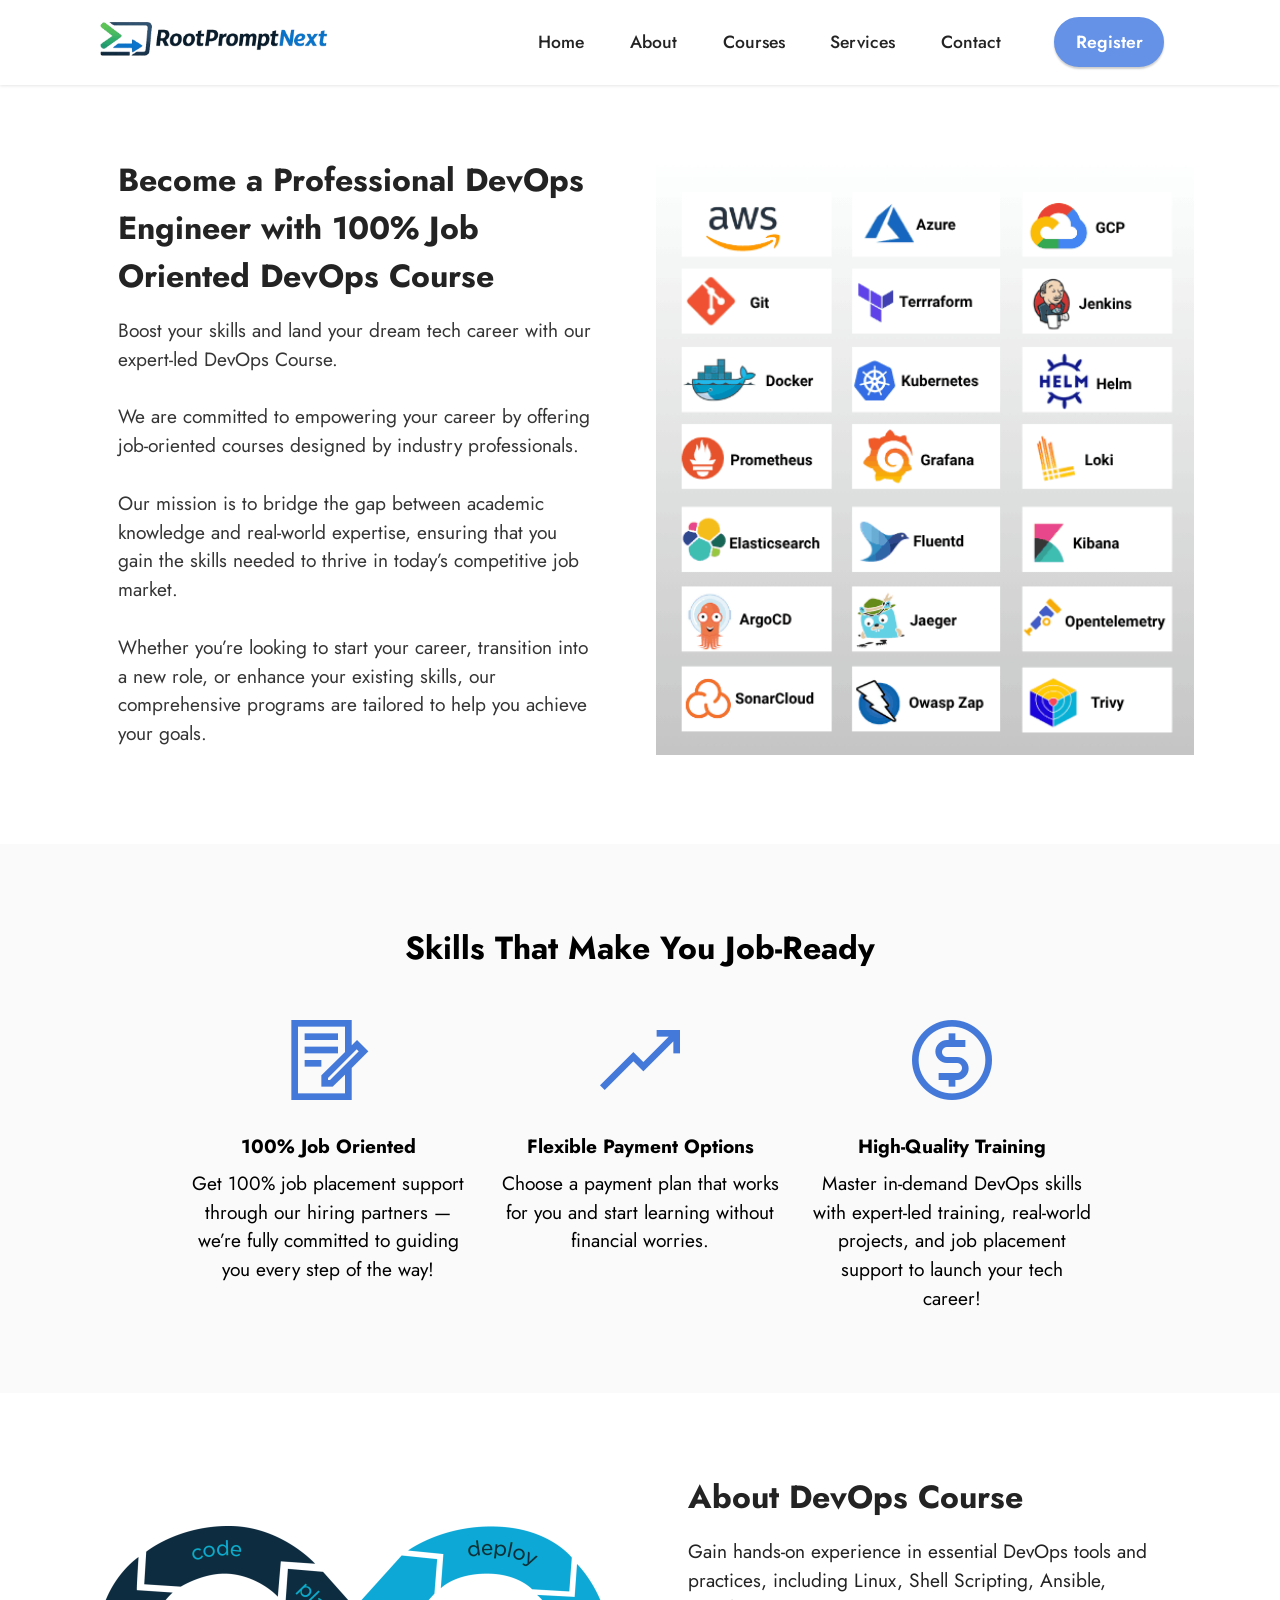
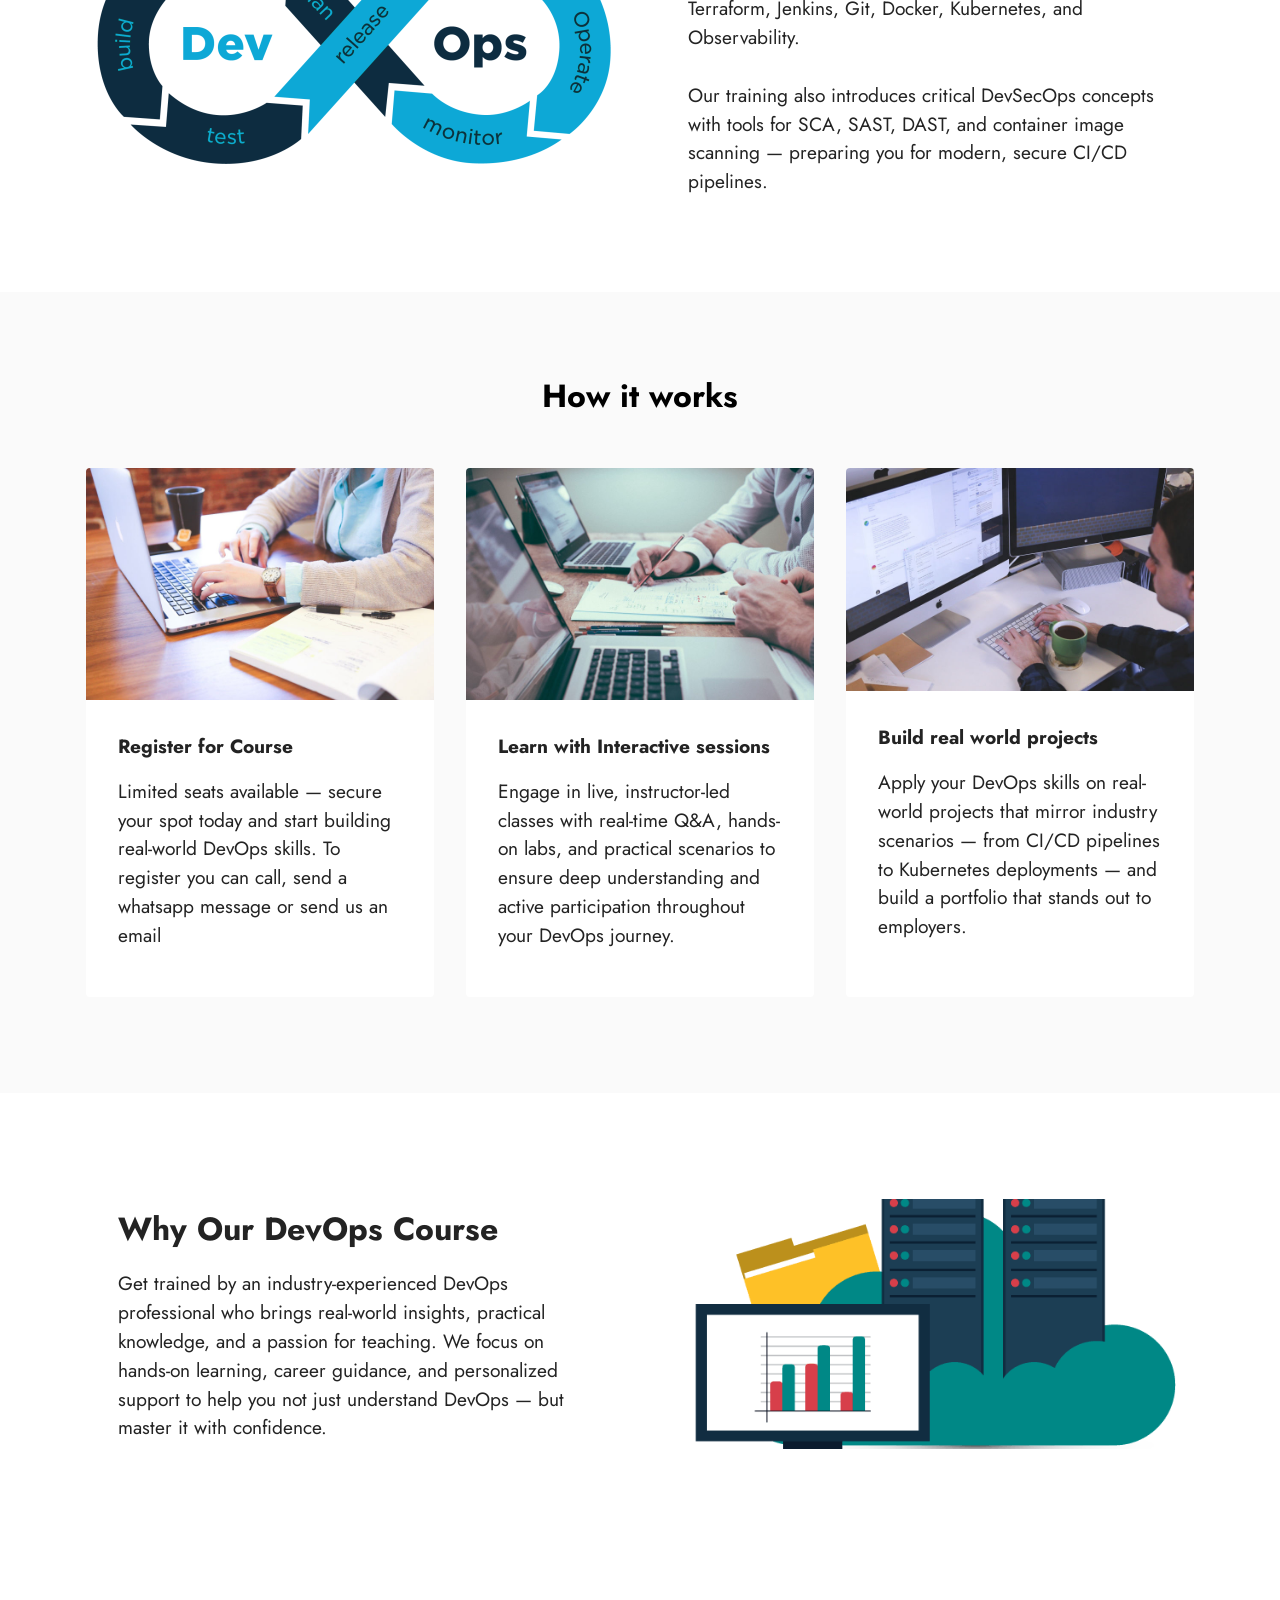
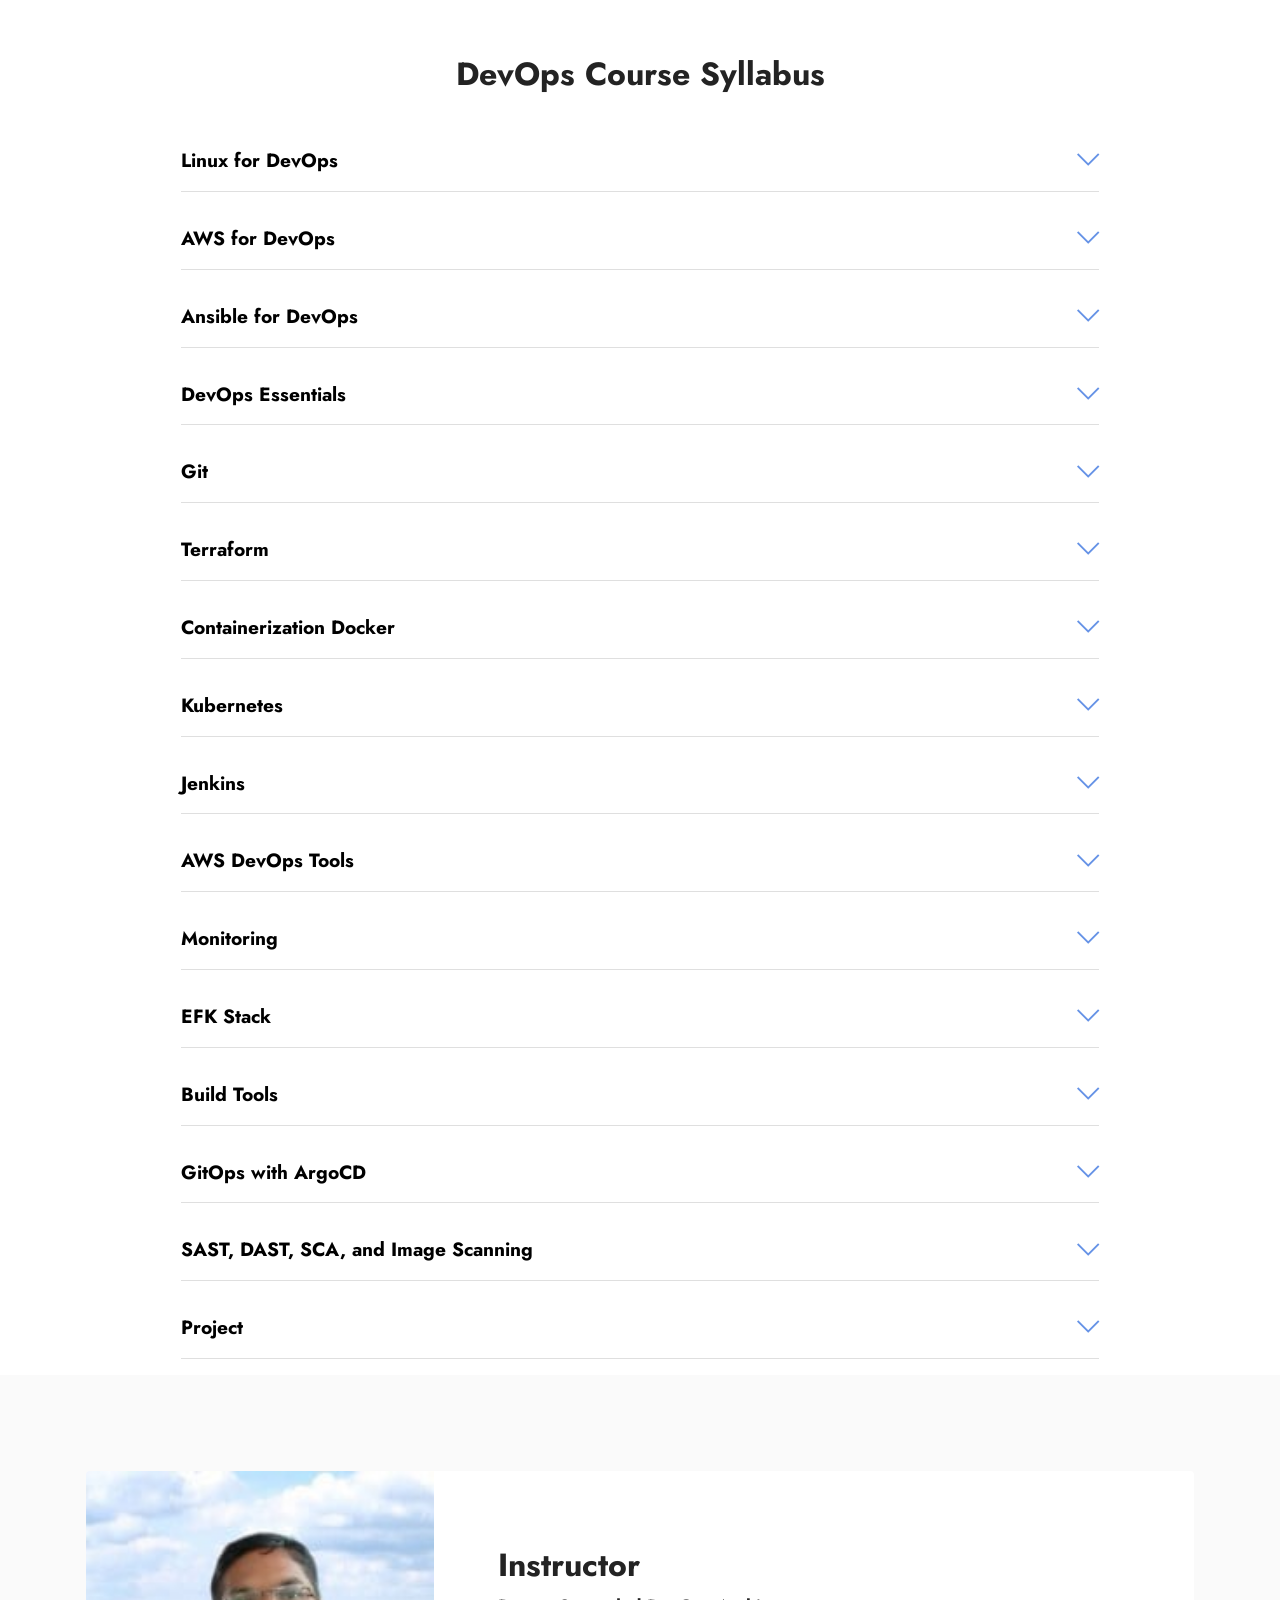
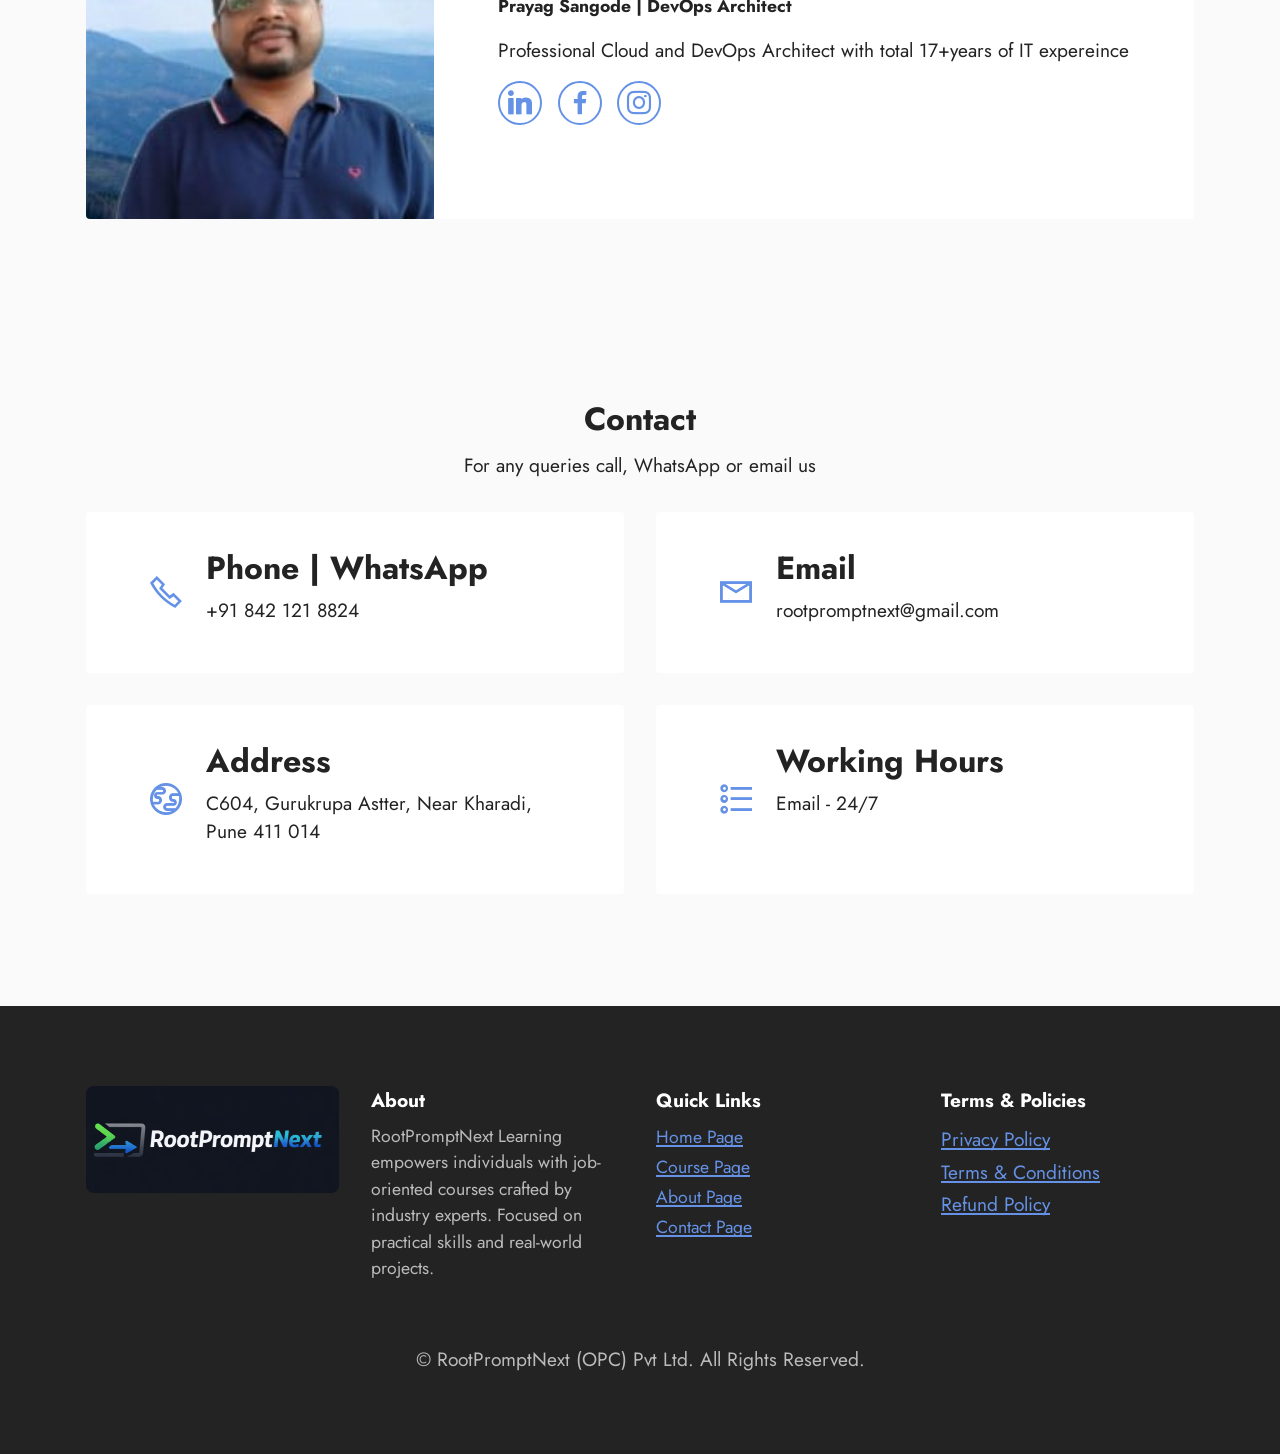
==== commit e10519cc: "change menu" ====
--- a/index.html
+++ b/index.html
@@ -48,10 +48,29 @@
                 </div>
             </button>
             <div class="collapse navbar-collapse" id="navbarSupportedContent">
-                <ul class="navbar-nav nav-dropdown" data-app-modern-menu="true"><li class="nav-item"><a class="nav-link link text-black text-primary display-4" href="index.html">Home</a></li>
-                    <li class="nav-item"><a class="nav-link link text-black text-primary display-4" href="about.html">About</a></li>
-                    <li class="nav-item"><a class="nav-link link text-black text-primary display-4" href="course.html">Courses</a></li><li class="nav-item"><a class="nav-link link text-black text-primary display-4" href="contact.html">Contact</a></li></ul>
-                    <li class="nav-item"><a class="nav-link link text-black text-primary display-4" href="services.html">Services</a></li><li class="nav-item"><a class="nav-link link text-black text-primary display-4" href="contact.html">Contact</a></li></ul>
+    <ul class="navbar-nav nav-dropdown" data-app-modern-menu="true">
+
+        <li class="nav-item">
+            <a class="nav-link link text-black text-primary display-4" href="index.html">Home</a>
+        </li>
+
+        <li class="nav-item">
+            <a class="nav-link link text-black text-primary display-4" href="about.html">About</a>
+        </li>
+
+        <li class="nav-item">
+            <a class="nav-link link text-black text-primary display-4" href="course.html">Courses</a>
+        </li>
+
+        <li class="nav-item">
+            <a class="nav-link link text-black text-primary display-4" href="services.html">Services</a>
+        </li>
+
+        <li class="nav-item">
+            <a class="nav-link link text-black text-primary display-4" href="contact.html">Contact</a>
+        </li>
+
+    </ul>
                 
                 <div class="navbar-buttons mbr-section-btn"><a class="btn btn-primary display-4" href="contact.html#form7-2e">Register</a></div>
             </div>
